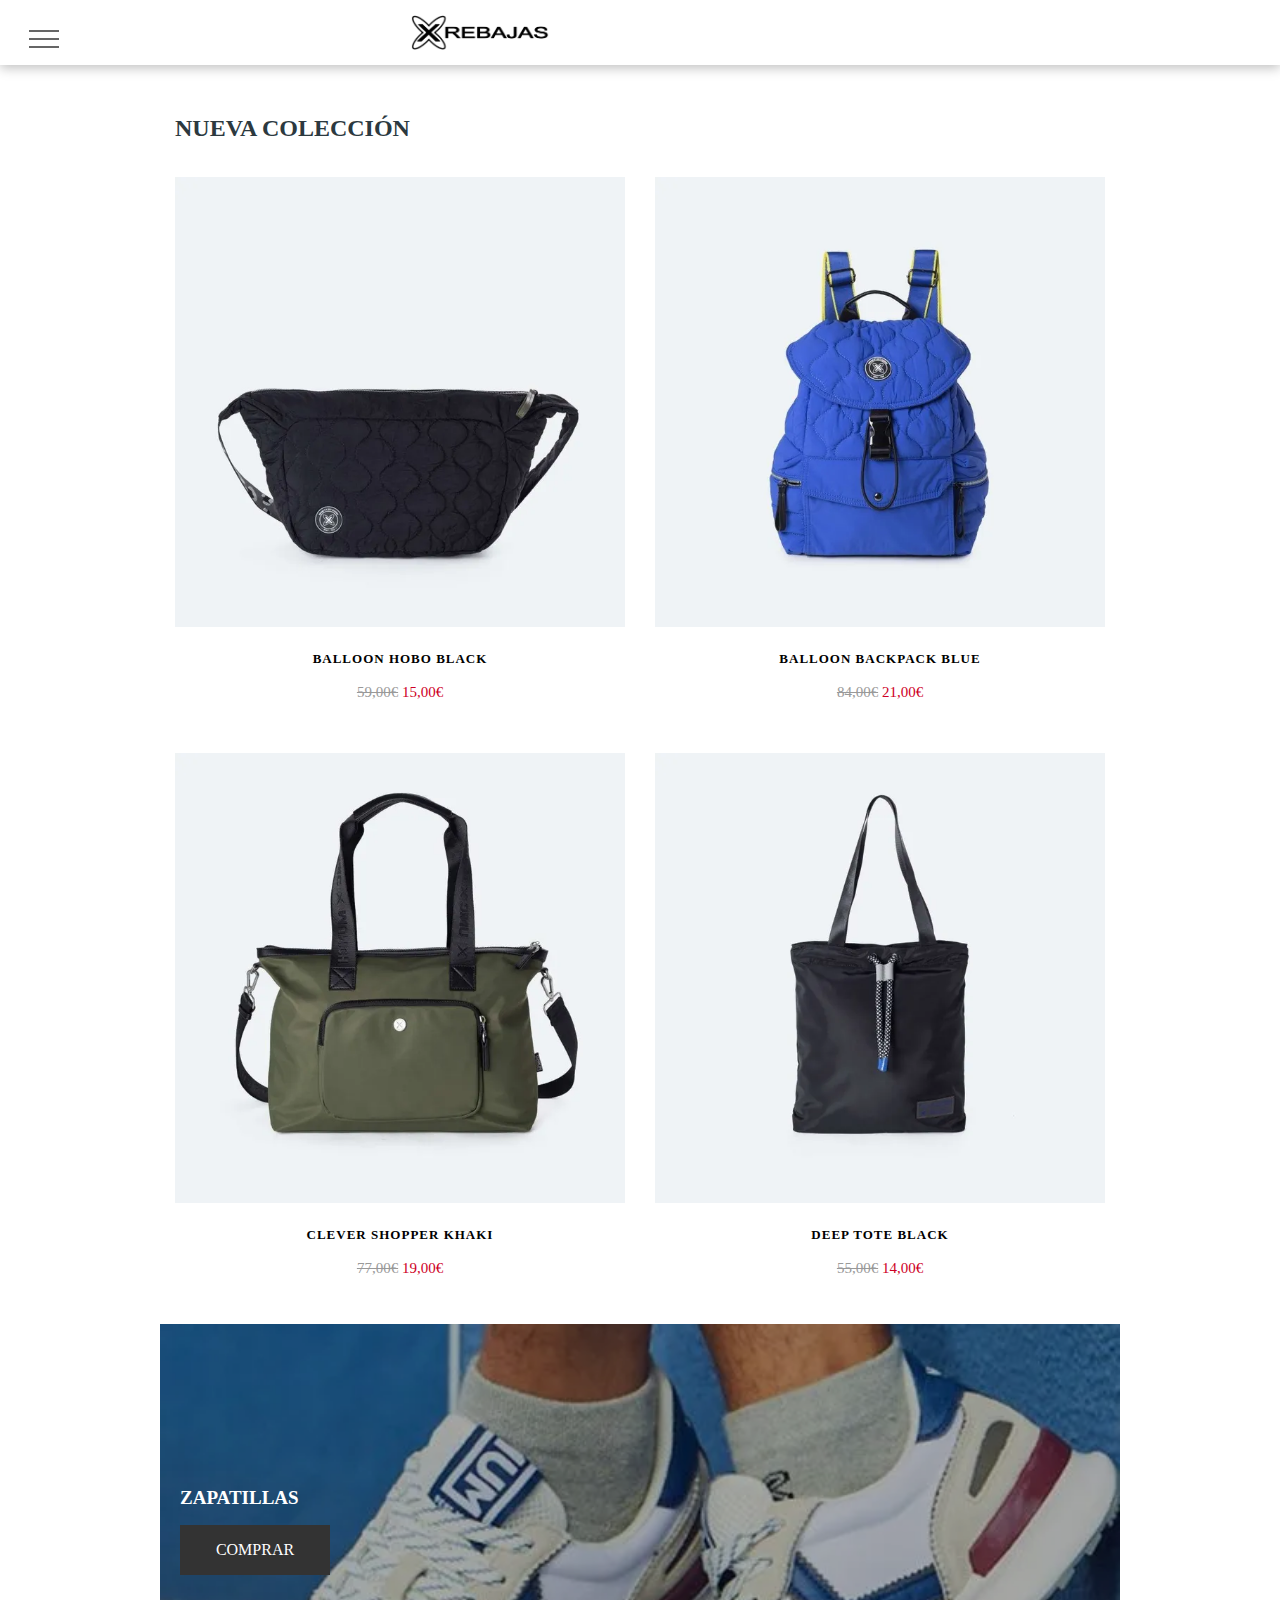
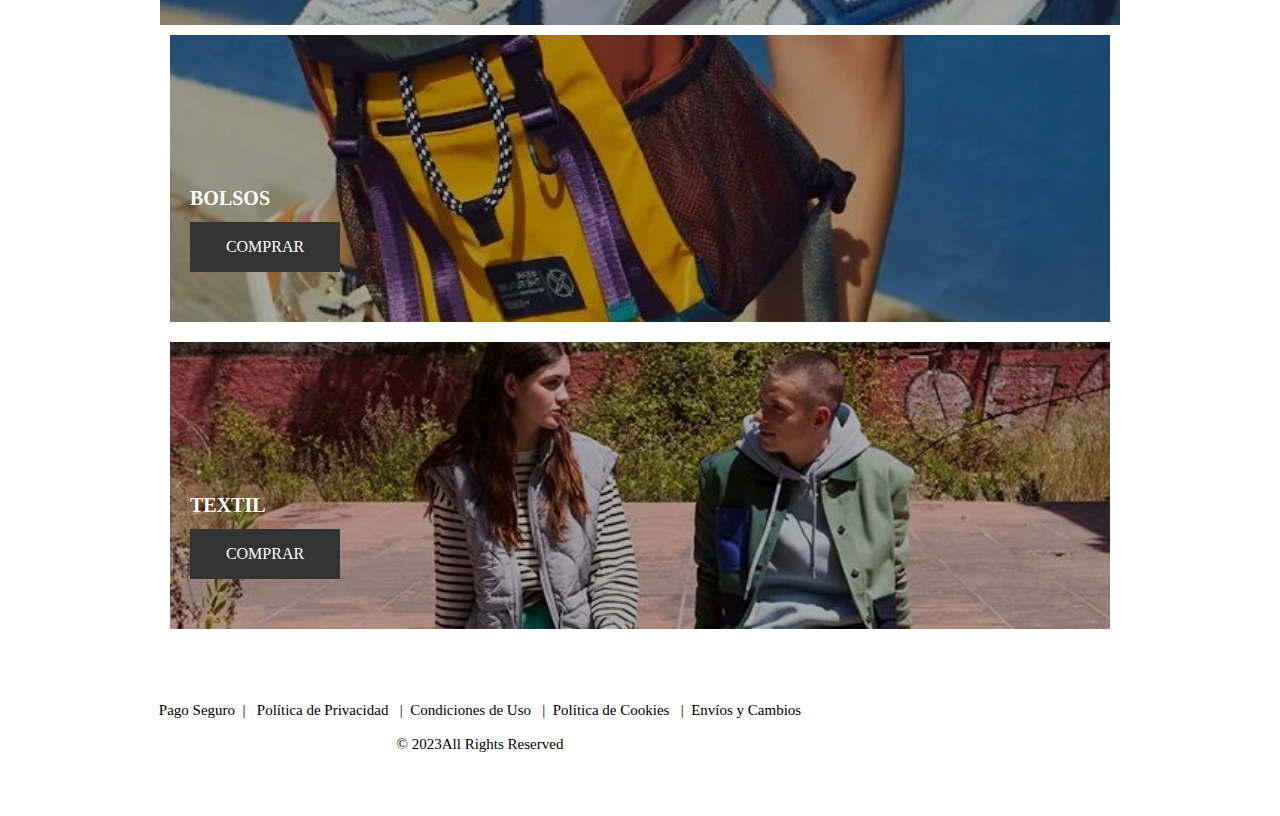
==== BOLSOS.html @ 71e7f64d "xxx" ====
<!DOCTYPE html>
<html xmlns="http://www.w3.org/1999/xhtml" lang="en" class="touch">

<head>
  <meta http-equiv="Content-Type" content="text/html; charset=UTF-8">



































  <style id="customRules"></style>
  <script async="" src="js/sp-2.0.0-dm-0.1.min.js"></script>
  <script type="text/javascript">
    window._currentDevice = 'mobile';
    window.Parameters = window.Parameters || {
      AjaxContainer: 'div.dmBody',
      WrappingContainer: 'div.dmOuter',
      AccountUUID: 'a2e469eb56f544bc8029619937edf7f2',
      SystemID: 'US_DIRECT_PRODUCTION',
      SiteAlias: '9c573d97',
      SiteType: atob('RFVEQU9ORQ=='),
      PublicationDate: 'Fri Oct 13 08:57:49 UTC 2023',
      ExternalUid: null,
      IsSiteMultilingual: false,
      InitialPostAlias: '',
      InitialDynamicItem: '',
      DynamicPageInfo: {
        isDynamicPage: false,
        base64JsonRowData: 'null',
      },
      InitialPageAlias: 'bolsos',
      InitialPageUuid: '70245775168e421283e72ac8e672f942',
      InitialPageId: '26588742',
      InitialEncodedPageAlias: 'Ym9sc29z',
      CurrentPageUrl: '',
      IsCurrentHomePage: false,
      AllowAjax: false,
      AfterAjaxCommand: null,
      HomeLinkText: 'Back To Home',
      UseGalleryModule: false,
      CurrentThemeName: 'Layout Theme',
      ThemeVersion: '38310',
      DefaultPageAlias: '',
      RemoveDID: true,
      WidgetStyleID: null,
      IsHeaderFixed: false,
      IsHeaderSkinny: false,
      IsBfs: true,
      StorePageAlias: 'null',
      StorePagesUrls: 'e30=',
      IsNewStore: 'false',
      StorePath: '',
      StoreId: 'null',
      StoreVersion: 0,
      StoreBaseUrl: '',
      StoreCleanUrl: true,
      StoreDisableScrolling: true,
      IsStoreSuspended: false,
      NotificationSubDomain: 'null',
      HasCustomDomain: false,
      showCookieNotification: false,
      cookiesNotificationMarkup: 'null',
      translatedPageUrl: '',
      isFastMigrationSite: false,
      sidebarPosition: 'LEFT',
      currentLanguage: 'en',
      currentLocale: 'en',
      NavItems: '{}',
      errors: {
        general: 'There was an error connecting to the page.<br/> Make sure you are not offline.',
        password: 'Incorrect name/password combination',
        tryAgain: 'Try again'
      },
      NavigationAreaParams: {
        ShowBackToHomeOnInnerPages: true,
        NavbarSize: 5,
        BlockContainerSelector: '.dmBody',
        NavbarSelector: '#dmNav:has(a)',
        SubNavbarSelector: '#subnav_main'
      },
      hasCustomCode: false,
      planID: '7',
      customTemplateId: 'null',
      siteTemplateId: 'null',
      productId: 'DM_DIRECT',
      disableTracking: false,
      pageType: 'FROM_SCRATCH',
      isRuntimeServer: true,
      isInEditor: false,
    };

    window.Parameters.LayoutID = {};
    window.Parameters.LayoutID[window._currentDevice] = 22;
    window.Parameters.LayoutVariationID = {};
    window.Parameters.LayoutVariationID[window._currentDevice] = 5;
  </script>























  <!-- Injecting site-wide to the head -->




  <!-- End Injecting site-wide to the head -->

  <!-- Inject secured cdn script -->


  <!-- ========= Meta Tags ========= -->
  <!-- PWA settings -->
  <script>
    function toHash(str) {
      var hash = 5381, i = str.length;
      while (i) {
        hash = hash * 33 ^ str.charCodeAt(--i)
      }
      return hash >>> 0
    }
  </script>
  <script>
    (function (global) {
      //const cacheKey = global.cacheKey;
      const isOffline = 'onLine' in navigator && navigator.onLine === false;
      const hasServiceWorkerSupport = 'serviceWorker' in navigator;
      if (isOffline) {
        console.log('offline mode');
      }
      if (!hasServiceWorkerSupport) {
        console.log('service worker is not supported');
      }
      if (hasServiceWorkerSupport && !isOffline) {
        window.addEventListener('load', function () {
          const serviceWorkerPath = '/runtime-service-worker.js?v=3';
          navigator.serviceWorker
            .register(serviceWorkerPath, { scope: './' })
            .then(
              function (registration) {
                // Registration was successful
                console.log(
                  'ServiceWorker registration successful with scope: ',
                  registration.scope
                );
              },
              function (err) {
                // registration failed :(
                console.log('ServiceWorker registration failed: ', err);
              }
            )
            .catch(function (err) {
              console.log(err);
            });
        });

        // helper function to refresh the page
        var refreshPage = (function () {
          var refreshing;
          return function () {
            if (refreshing) return;
            // prevent multiple refreshes
            var refreshkey = 'refreshed' + location.href;
            var prevRefresh = localStorage.getItem(refreshkey);
            if (prevRefresh) {
              localStorage.removeItem(refreshkey);
              if (Date.now() - prevRefresh < 30000) {
                return; // dont go into a refresh loop
              }
            }
            refreshing = true;
            localStorage.setItem(refreshkey, Date.now());
            console.log('refereshing page');
            window.location.reload();
          };
        })();

        function messageServiceWorker(data) {
          return new Promise(function (resolve, reject) {
            if (navigator.serviceWorker.controller) {
              var worker = navigator.serviceWorker.controller;
              var messageChannel = new MessageChannel();
              messageChannel.port1.onmessage = replyHandler;
              worker.postMessage(data, [messageChannel.port2]);
              function replyHandler(event) {
                resolve(event.data);
              }
            } else {
              resolve();
            }
          });
        }
      }
    })(window);
  </script>
  <!-- Add manifest -->
  <!-- End PWA settings -->


  <meta id="view" name="viewport"
    content="width=device-width, initial-scale=1, minimum-scale=1, maximum-scale=5, viewport-fit=cover">
  <meta name="apple-mobile-web-app-capable" content="yes">
  <title>BOLSOS
  </title>

  <!--Add favorites icons-->

  <link rel="apple-touch-icon" type="image/x-icon"
    href="https://irp.cdn-website.com/9c573d97/site_favicon_16_1697180045077.ico">

  <!-- End favorite icons -->

  <link rel="preconnect" href="https://lirp.cdn-website.com/" crossorigin="">



  <!-- render the required CSS and JS in the head section -->
  <script>
    window.SystemID = 'US_DIRECT_PRODUCTION';

    if (!window.dmAPI) {
      window.dmAPI = {
        registerExternalRuntimeComponent: function () {
        },
        getCurrentDeviceType: function () {
          return window._currentDevice;
        }
      };
    }

    if (!window.requestIdleCallback) {
      window.requestIdleCallback = function (fn) {
        setTimeout(fn, 0);
      }
    }
  </script>
  <!-- loadCSS function -->



  <script id="d-js-load-css">
    /**
     * There are a few <link> tags with CSS resource in them that are preloaded in the page
     * in each of those there is a "onload" handler which invokes the loadCSS callback
     * defined here.
     * We are monitoring 3 main CSS files - the runtime, the global and the page.
     * When each load we check to see if we can append them all in a batch. If threre
     * is no page css (which may happen on inner pages) then we do not wait for it
     */
    (function () {
      let cssLinks = {};
      function loadCssLink(link) {
        link.onload = null;
        link.rel = "stylesheet";
        link.type = "text/css";
      }

      function checkCss() {
        const pageCssLink = document.querySelector("[id*='CssLink']");

        if (cssLinks && cssLinks.runtime && cssLinks.global && (!pageCssLink || cssLinks.page)) {
          const storedRuntimeCssLink = cssLinks.runtime;
          const storedPageCssLink = cssLinks.page;
          const storedGlobalCssLink = cssLinks.global;

          storedGlobalCssLink.disabled = true;
          loadCssLink(storedGlobalCssLink);

          if (storedPageCssLink) {
            storedPageCssLink.disabled = true;
            loadCssLink(storedPageCssLink);
          }

          storedRuntimeCssLink.disabled = true;
          loadCssLink(storedRuntimeCssLink);

          requestAnimationFrame(() => {
            setTimeout(() => {
              storedRuntimeCssLink.disabled = false;
              storedGlobalCssLink.disabled = false;
              if (storedPageCssLink) {
                storedPageCssLink.disabled = false;
              }
              cssLinks = null;
            }, 0);
          });
        }
      }


      function loadCSS(link) {
        try {
          var urlParams = new URLSearchParams(window.location.search);
          var noCSS = !!urlParams.get("nocss");
          var cssTimeout = urlParams.get("cssTimeout") || 0;

          if (noCSS) {
            return;
          }
          if (link.href.includes("d-css-runtime")) {
            cssLinks.runtime = link;
            checkCss();
          } else if (link.id === "siteGlobalCss") {
            cssLinks.global = link;
            checkCss();
          }

          else if (link.id.includes("CssLink")) {
            cssLinks.page = link;
            checkCss();
          }

          else {
            requestIdleCallback(function () {
              window.setTimeout(function () {
                loadCssLink(link);
              }, parseInt(cssTimeout, 10));
            });
          }
        } catch (e) {
          throw e
        }
      }
      window.loadCSS = window.loadCSS || loadCSS;
    })();
  </script>

  <script data-role="deferred-init" type="text/javascript">
    /* usage: window.getDeferred(<deferred name>).resolve() or window.getDeferred(<deferred name>).promise.then(...)*/
    function Def() { this.promise = new Promise((function (a, b) { this.resolve = a, this.reject = b }).bind(this)) }
    const defs = {};
    window.getDeferred = function (a) { return null == defs[a] && (defs[a] = new Def), defs[a] }
    window.waitForDeferred = function (b, a, c) {
      let d = window?.getDeferred?.(b);
      d
        ? d.promise.then(a)
        : c && ["complete", "interactive"].includes(document.readyState)
          ? setTimeout(a, 1)
          : c
            ? document.addEventListener("DOMContentLoaded", a)
            : console.error(`Deferred  does not exist`);
    };
  </script>
  <style id="forceCssIncludes">
    /* This file is auto-generated from a `scss` file with the same name */

    .videobgwrapper {
      overflow: hidden;
      position: absolute;
      z-index: 0;
      width: 100%;
      height: 100%;
      top: 0;
      left: 0;
      pointer-events: none;
      border-radius: inherit
    }

    .videobgframe {
      position: absolute;
      width: 101%;
      height: 100%;
      top: 50%;
      left: 50%;
      transform: translateY(-50%) translateX(-50%);
      object-fit: fill
    }

    #dm video.videobgframe {
      margin: 0
    }

    @media (max-width:767px) {
      .dmRoot .dmPhotoGallery.newPhotoGallery:not(.photo-gallery-done) {
        min-height: 80vh
      }
    }

    @media (min-width:1025px) {
      .dmRoot .dmPhotoGallery.newPhotoGallery:not(.photo-gallery-done) {
        min-height: 45vh
      }
    }

    @media (min-width:768px) and (max-width:1024px) {
      .responsiveTablet .dmPhotoGallery.newPhotoGallery:not(.photo-gallery-done) {
        min-height: 45vh
      }
    }

    #dm [data-show-on-page-only] {
      display: none !important
    }
  </style>
  <style id="cssVariables" type="text/css">
    :root {
      --color_1: rgba(44, 57, 63, 1);
      --color_2: rgba(243, 122, 31, 1);
      --color_3: rgba(255, 255, 255, 1);
      --color_4: rgba(147, 147, 147, 1);
      --color_5: rgba(245, 245, 245, 1);
      --color_6: rgba(0, 0, 0, 0);
    }
  </style>





















  <!-- Google Fonts Include -->













  <!-- loadCSS function -->



  <script id="d-js-load-css">
    /**
     * There are a few <link> tags with CSS resource in them that are preloaded in the page
     * in each of those there is a "onload" handler which invokes the loadCSS callback
     * defined here.
     * We are monitoring 3 main CSS files - the runtime, the global and the page.
     * When each load we check to see if we can append them all in a batch. If threre
     * is no page css (which may happen on inner pages) then we do not wait for it
     */
    (function () {
      let cssLinks = {};
      function loadCssLink(link) {
        link.onload = null;
        link.rel = "stylesheet";
        link.type = "text/css";
      }

      function checkCss() {
        const pageCssLink = document.querySelector("[id*='CssLink']");

        if (cssLinks && cssLinks.runtime && cssLinks.global && (!pageCssLink || cssLinks.page)) {
          const storedRuntimeCssLink = cssLinks.runtime;
          const storedPageCssLink = cssLinks.page;
          const storedGlobalCssLink = cssLinks.global;

          storedGlobalCssLink.disabled = true;
          loadCssLink(storedGlobalCssLink);

          if (storedPageCssLink) {
            storedPageCssLink.disabled = true;
            loadCssLink(storedPageCssLink);
          }

          storedRuntimeCssLink.disabled = true;
          loadCssLink(storedRuntimeCssLink);

          requestAnimationFrame(() => {
            setTimeout(() => {
              storedRuntimeCssLink.disabled = false;
              storedGlobalCssLink.disabled = false;
              if (storedPageCssLink) {
                storedPageCssLink.disabled = false;
              }
              cssLinks = null;
            }, 0);
          });
        }
      }


      function loadCSS(link) {
        try {
          var urlParams = new URLSearchParams(window.location.search);
          var noCSS = !!urlParams.get("nocss");
          var cssTimeout = urlParams.get("cssTimeout") || 0;

          if (noCSS) {
            return;
          }
          if (link.href.includes("d-css-runtime")) {
            cssLinks.runtime = link;
            checkCss();
          } else if (link.id === "siteGlobalCss") {
            cssLinks.global = link;
            checkCss();
          }

          else if (link.id.includes("CssLink")) {
            cssLinks.page = link;
            checkCss();
          }

          else {
            requestIdleCallback(function () {
              window.setTimeout(function () {
                loadCssLink(link);
              }, parseInt(cssTimeout, 10));
            });
          }
        } catch (e) {
          throw e
        }
      }
      window.loadCSS = window.loadCSS || loadCSS;
    })();
  </script>

  <link type="text/css" rel="stylesheet" href="css/css2">





  <!-- RT CSS Include d-css-runtime-mobile-one-package-structured-global-->
  <link rel="stylesheet" type="text/css"
    href="css/d-css-runtime-mobile-one-package-structured-global.min.css">

  <!-- End of RT CSS Include -->


  <link type="text/css" rel="stylesheet" href="css/1cc1c4328850bb09426458e467191f42.css" id="widgetCSS">


  <!-- Support `img` size attributes -->
  <style>
    img[width][height] {
      height: auto;
    }
  </style>

  <!-- Support showing sticky element on page only -->
  <style>
    body[data-page-alias="bolsos"] #dm [data-show-on-page-only="bolsos"] {
      display: block !important;
    }
  </style>

  <!-- This is populated in Ajax navigation -->
  <style id="pageAdditionalWidgetsCss" type="text/css">
  </style>




  <!-- Site CSS -->
  <link type="text/css" rel="stylesheet" href="css/9c573d97_0.min.css" id="siteGlobalCss">



  <style id="customWidgetStyle" type="text/css">

  </style>
  <style id="innerPagesStyle" type="text/css">

  </style>


  <style id="additionalGlobalCss" type="text/css">
  </style>

  <style id="pagestyle" type="text/css">
    *#dm *.dmBody a.span.textonly {
      color: var(--color_3) !important;
    }

    *#dm *.dmBody div.dmform-error {
      font-style: normal !important;
    }

    *#dm *.dmBody div.dmforminput textarea {
      font-style: italic !important;
    }

    *#dm *.dmBody div.dmforminput *.fileUploadLink {
      font-style: italic !important;
    }

    *#dm *.dmBody div.checkboxwrapper span {
      font-style: italic !important;
    }

    *#dm *.dmBody div.radiowrapper span {
      font-style: italic !important;
    }

    *#dm *.dmBody nav.u_1144820115 {
      color: black !important;
    }

    *#dm *.dmBody div.u_1345724313 {
      background-color: rgba(255, 255, 255, 1) !important;
    }

    *#dm *.dmBody div.u_1672715471 {
      background-color: rgba(255, 255, 255, 1) !important;
    }

    *#dm *.dmBody *.u_1593944217 *.dmPhotoGalleryHolder *.galleryContainer *.photoGalleryThumbs a {
      background-size: cover !important;
    }

    *#dm *.dmBody div.u_1593944217 *.caption-inner {
      background-color: rgba(0, 0, 0, 0.49) !important;
    }

    *#dm *.dmBody div.u_1593944217 *.caption-container *.caption-text {
      font-weight: normal !important;
      color: rgba(255, 255, 255, 1) !important;
    }

    *#dm *.dmBody div.u_1593944217 *.caption-container *.caption-title {
      font-weight: bold !important;
      color: rgba(255, 255, 255, 1) !important;
    }

    *#dm *.dmBody *.u_1221007675 *.dmPhotoGalleryHolder *.galleryContainer *.photoGalleryThumbs a {
      background-size: cover !important;
    }

    *#dm *.dmBody div.u_1221007675 *.caption-inner {
      background-color: rgba(0, 0, 0, 0.49) !important;
    }

    *#dm *.dmBody div.u_1221007675 *.caption-container *.caption-text {
      font-weight: normal !important;
      color: rgba(255, 255, 255, 1) !important;
    }

    *#dm *.dmBody div.u_1221007675 *.caption-container *.caption-title {
      font-weight: bold !important;
      color: rgba(255, 255, 255, 1) !important;
    }

    *#dm *.dmBody *.u_1768586585 *.dmPhotoGalleryHolder *.galleryContainer *.photoGalleryThumbs a {
      background-size: cover !important;
    }

    *#dm *.dmBody div.u_1768586585 *.caption-inner {
      background-color: rgba(0, 0, 0, 0.49) !important;
    }

    *#dm *.dmBody div.u_1768586585 *.caption-container *.caption-text {
      font-weight: normal !important;
      color: rgba(255, 255, 255, 1) !important;
    }

    *#dm *.dmBody div.u_1768586585 *.caption-container *.caption-title {
      font-weight: bold !important;
      color: rgba(255, 255, 255, 1) !important;
    }

    *#dm *.dmBody *.u_1768586585 *.caption-container *.caption-title {
      text-align: CENTER !important;
    }

    *#dm *.dmBody *.u_1768586585 *.caption-container *.caption-text {
      text-align: CENTER !important;
    }

    *#dm *.dmBody *.u_1784477713 *.dmPhotoGalleryHolder *.galleryContainer *.photoGalleryThumbs a {
      background-size: cover !important;
    }

    *#dm *.dmBody div.u_1784477713 *.caption-inner {
      background-color: rgba(0, 0, 0, 0.49) !important;
    }

    *#dm *.dmBody div.u_1784477713 *.caption-container *.caption-text {
      font-weight: normal !important;
      color: rgba(255, 255, 255, 1) !important;
    }

    *#dm *.dmBody div.u_1784477713 *.caption-container *.caption-title {
      font-weight: bold !important;
      color: rgba(255, 255, 255, 1) !important;
    }

    *#dm *.dmBody *.u_1784477713 *.caption-container *.caption-title {
      text-align: CENTER !important;
    }

    *#dm *.dmBody *.u_1784477713 *.caption-container *.caption-text {
      text-align: CENTER !important;
    }

    *#dm *.dmBody div.u_1377320991 {
      background-color: rgba(255, 255, 255, 1) !important;
    }

    *#dm *.dmBody *.u_1978373859:before {
      opacity: 0.5 !important;
      background-color: rgb(255, 255, 255) !important;
    }

    *#dm *.dmBody *.u_1978373859.before {
      opacity: 0.5 !important;
      background-color: rgb(255, 255, 255) !important;
    }

    *#dm *.dmBody *.u_1148529656:before {
      opacity: 0.5 !important;
      background-color: rgb(255, 255, 255) !important;
    }

    *#dm *.dmBody *.u_1148529656.before {
      opacity: 0.5 !important;
      background-color: rgb(255, 255, 255) !important;
    }

    *#dm *.dmBody a.u_1179844114 .iconBg {
      display: none !important;
    }

    *#dm *.dmBody a.u_1569735395 .iconBg {
      display: none !important;
    }

    *#dm *.dmBody div.u_1978373859:before {
      background-color: rgba(0, 0, 0, 1) !important;
      opacity: 0.3 !important;
    }

    *#dm *.dmBody div.u_1978373859.before {
      background-color: rgba(0, 0, 0, 1) !important;
      opacity: 0.3 !important;
    }

    *#dm *.dmBody div.u_1978373859>.bgExtraLayerOverlay {
      background-color: rgba(0, 0, 0, 1) !important;
      opacity: 0.3 !important;
    }

    *#dm *.dmBody div.u_1148529656:before {
      background-color: rgba(0, 0, 0, 1) !important;
      opacity: 0.3 !important;
    }

    *#dm *.dmBody div.u_1148529656.before {
      background-color: rgba(0, 0, 0, 1) !important;
      opacity: 0.3 !important;
    }

    *#dm *.dmBody div.u_1148529656>.bgExtraLayerOverlay {
      background-color: rgba(0, 0, 0, 1) !important;
      opacity: 0.3 !important;
    }

    *#dm *.dmBody a.u_1569735395 {
      border-radius: 0 !important;
      -moz-border-radius: 0 !important;
      -webkit-border-radius: 0 !important;
      border-style: solid !important;
      border-width: 0 !important;
      background-color: rgba(51, 51, 51, 1) !important;
    }

    *#dm *.dmBody a.u_1179844114 {
      border-radius: 0 !important;
      -moz-border-radius: 0 !important;
      -webkit-border-radius: 0 !important;
      border-style: solid !important;
      border-width: 0 !important;
      background-color: rgba(51, 51, 51, 1) !important;
    }

    *#dm *.dmBody a.u_1179844114 span.text {
      color: rgba(255, 255, 255, 1) !important;
    }

    *#dm *.dmBody a.u_1179844114:hover span.text {
      color: var(--color_3) !important;
    }

    *#dm *.dmBody a.u_1179844114.hover span.text {
      color: var(--color_3) !important;
    }

    *#dm *.dmBody a.u_1569735395 span.text {
      color: var(--color_3) !important;
    }

    *#dm *.dmBody a.u_1569735395:hover span.text {
      color: var(--color_3) !important;
    }

    *#dm *.dmBody a.u_1569735395.hover span.text {
      color: var(--color_3) !important;
    }

    *#dm *.dmBody *.u_1701915120:before {
      opacity: 0.5 !important;
      background-color: rgb(255, 255, 255) !important;
    }

    *#dm *.dmBody *.u_1701915120.before {
      opacity: 0.5 !important;
      background-color: rgb(255, 255, 255) !important;
    }

    *#dm *.dmBody a.u_1416657831 .iconBg {
      display: none !important;
    }

    *#dm *.dmBody div.u_1701915120:before {
      background-color: rgba(0, 0, 0, 1) !important;
      opacity: 0.3 !important;
    }

    *#dm *.dmBody div.u_1701915120.before {
      background-color: rgba(0, 0, 0, 1) !important;
      opacity: 0.3 !important;
    }

    *#dm *.dmBody div.u_1701915120>.bgExtraLayerOverlay {
      background-color: rgba(0, 0, 0, 1) !important;
      opacity: 0.3 !important;
    }

    *#dm *.dmBody a.u_1416657831 {
      border-radius: 0 !important;
      -moz-border-radius: 0 !important;
      -webkit-border-radius: 0 !important;
      border-style: solid !important;
      border-width: 0 !important;
      background-color: rgba(51, 51, 51, 1) !important;
    }

    *#dm *.dmBody a.u_1416657831 span.text {
      color: var(--color_3) !important;
    }

    *#dm *.dmBody a.u_1416657831:hover span.text {
      color: var(--color_3) !important;
    }

    *#dm *.dmBody a.u_1416657831.hover span.text {
      color: var(--color_3) !important;
    }

    *#dm *.dmBody div.u_1701915120 {
      box-shadow: none !important;
      -moz-box-shadow: none !important;
      -webkit-box-shadow: none !important;
      background-color: rgba(0, 0, 0, 0) !important;
      background-repeat: no-repeat !important;
      background-image: url(images/2-640w.jpg) !important;
      background-size: cover !important;
    }

    *#dm *.dmBody div.u_1978373859 {
      box-shadow: none !important;
      -moz-box-shadow: none !important;
      -webkit-box-shadow: none !important;
      background-color: rgba(0, 0, 0, 0) !important;
      background-repeat: no-repeat !important;
      background-image: url(images/1-640w.jpg) !important;
      background-size: cover !important;
    }

    *#dm *.dmBody div.u_1148529656 {
      box-shadow: none !important;
      -moz-box-shadow: none !important;
      -webkit-box-shadow: none !important;
      background-color: rgba(0, 0, 0, 0) !important;
      background-repeat: no-repeat !important;
      background-image: url(images/3-640w.jpg) !important;
      background-size: cover !important;
    }
  </style>

  <style id="pagestyleDevice" type="text/css">
    *#dm *.d-page-1716942098 DIV.dmInner {
      background-repeat: no-repeat !important;
      background-size: cover !important
    }

    *#dm *.d-page-1716942098 DIV#dmSlideRightNavRight {
      background-repeat: no-repeat !important;
      background-image: none !important;
      background-size: cover !important
    }

    *#dm *.dmBody div.u_1345724313 {
      padding-top: 40px !important
    }

    *#dm *.dmBody div.u_1975997488 {
      padding-top: 15px !important;
      padding-bottom: 15px !important
    }

    *#dm *.dmBody *.u_1593944217 *.dmPhotoGalleryHolder *.galleryContainer *.photoGalleryThumbs a {
      height: 269px !important
    }

    *#dm *.dmBody div.u_1391822882 {
      margin-top: 20px !important;
      margin-bottom: 0 !important;
      float: none !important;
      top: 0 !important;
      left: 0 !important;
      width: 100% !important;
      position: relative !important;
      height: auto !important;
      padding-top: 2px !important;
      padding-left: 0 !important;
      padding-bottom: 2px !important;
      margin-right: auto !important;
      margin-left: auto !important;
      max-width: calc(100% - 0px) !important;
      padding-right: 0 !important;
      min-width: 25px !important
    }

    *#dm *.dmBody div.u_1593944217 *.caption-container *.caption-text {
      font-size: 18px !important
    }

    *#dm *.dmBody div.u_1411803609 {
      padding-top: 15px !important;
      padding-bottom: 15px !important
    }

    *#dm *.dmBody *.u_1221007675 *.dmPhotoGalleryHolder *.galleryContainer *.photoGalleryThumbs a {
      height: 269px !important
    }

    *#dm *.dmBody div.u_1802134147 {
      margin-top: 20px !important;
      margin-bottom: 0 !important;
      float: none !important;
      top: 0 !important;
      left: 0 !important;
      width: 100% !important;
      position: relative !important;
      height: auto !important;
      padding-top: 2px !important;
      padding-left: 0 !important;
      padding-bottom: 2px !important;
      margin-right: auto !important;
      margin-left: auto !important;
      max-width: calc(100% - 0px) !important;
      padding-right: 0 !important;
      min-width: 25px !important
    }

    *#dm *.dmBody div.u_1221007675 *.caption-container *.caption-text {
      font-size: 18px !important
    }

    *#dm *.dmBody *.u_1768586585 *.dmPhotoGalleryHolder *.galleryContainer *.photoGalleryThumbs a {
      height: 269px !important
    }

    *#dm *.dmBody div.u_1309063852 {
      margin-top: 20px !important;
      margin-bottom: 0 !important;
      float: none !important;
      top: 0 !important;
      left: 0 !important;
      width: 100% !important;
      position: relative !important;
      height: auto !important;
      padding-top: 2px !important;
      padding-left: 0 !important;
      padding-bottom: 2px !important;
      margin-right: auto !important;
      margin-left: auto !important;
      max-width: calc(100% - 0px) !important;
      padding-right: 0 !important;
      min-width: 25px !important
    }

    *#dm *.dmBody div.u_1768586585 *.caption-container *.caption-text {
      font-size: 18px !important
    }

    *#dm *.dmBody *.u_1784477713 *.dmPhotoGalleryHolder *.galleryContainer *.photoGalleryThumbs a {
      height: 269px !important
    }

    *#dm *.dmBody div.u_1181218230 {
      margin-top: 20px !important;
      margin-bottom: 0 !important;
      float: none !important;
      top: 0 !important;
      left: 0 !important;
      width: 100% !important;
      position: relative !important;
      height: auto !important;
      padding-top: 2px !important;
      padding-left: 0 !important;
      padding-bottom: 2px !important;
      margin-right: auto !important;
      margin-left: auto !important;
      max-width: calc(100% - 0px) !important;
      padding-right: 0 !important;
      min-width: 25px !important
    }

    *#dm *.dmBody div.u_1784477713 *.caption-container *.caption-text {
      font-size: 18px !important
    }

    *#dm *.dmBody div.u_1944461004 {
      padding-top: 0 !important;
      padding-bottom: 15px !important
    }

    *#dm *.dmBody div.u_1672715471 {
      padding-top: 0 !important;
      padding-bottom: 20px !important
    }

    *#dm *.dmBody div.u_1377320991 {
      padding-right: 0 !important;
      padding-left: 0 !important;
      padding-top: 0 !important;
      padding-bottom: 0 !important
    }

    *#dm *.dmBody h3.u_1325225567 {
      float: none !important;
      top: 0 !important;
      left: 0 !important;
      width: 100% !important;
      position: relative !important;
      height: auto !important;
      padding-top: 2px !important;
      padding-left: 0 !important;
      padding-bottom: 2px !important;
      margin-right: 110px !important;
      margin-left: 0 !important;
      max-width: calc(100% - 0px) !important;
      margin-top: 0 !important;
      margin-bottom: 8px !important;
      padding-right: 0 !important;
      min-width: 25px !important;
      text-align: left !important;
      display: block !important
    }

    *#dm *.dmBody h3.u_1152842025 {
      float: none !important;
      top: 0 !important;
      left: 0 !important;
      width: 100% !important;
      position: relative !important;
      height: auto !important;
      padding-top: 2px !important;
      padding-left: 0 !important;
      padding-bottom: 2px !important;
      margin-right: 110px !important;
      margin-left: 0 !important;
      max-width: calc(100% - 0px) !important;
      margin-top: 0 !important;
      margin-bottom: 8px !important;
      padding-right: 0 !important;
      min-width: 25px !important;
      text-align: left !important;
      display: block !important
    }

    *#dm *.dmBody div.u_1990298738 {
      padding-top: 0 !important;
      padding-bottom: 15px !important;
      margin-left: 0 !important;
      padding-left: 15px !important;
      margin-top: 0 !important;
      margin-bottom: 0 !important;
      margin-right: 0 !important;
      padding-right: 15px !important
    }

    *#dm *.dmBody a.u_1179844114 {
      width: 150px !important;
      height: 50px !important;
      display: block !important;
      float: none !important;
      top: 0 !important;
      left: 0 !important;
      position: relative !important;
      padding-top: 0 !important;
      padding-left: 0 !important;
      padding-bottom: 0 !important;
      margin-right: auto !important;
      margin-left: 0 !important;
      max-width: 100% !important;
      margin-top: 10px !important;
      margin-bottom: 10px !important;
      padding-right: 0 !important;
      min-width: 0 !important;
      text-align: center !important
    }

    *#dm *.dmBody div.u_1978373859 {
      padding-top: 150px !important;
      padding-bottom: 40px !important;
      padding-right: 20px !important;
      padding-left: 20px !important;
      background-position: 50% 50% !important;
      margin-left: 10px !important;
      margin-top: 10px !important;
      margin-bottom: 10px !important;
      margin-right: 10px !important
    }

    *#dm *.dmBody div.u_1148529656 {
      padding-top: 150px !important;
      padding-bottom: 40px !important;
      padding-right: 20px !important;
      padding-left: 20px !important;
      background-position: 50% 50% !important;
      margin-left: 10px !important;
      margin-top: 10px !important;
      margin-bottom: 10px !important;
      margin-right: 10px !important
    }

    *#dm *.dmBody a.u_1569735395 {
      width: 150px !important;
      height: 50px !important;
      display: block !important;
      float: none !important;
      top: 0 !important;
      left: 0 !important;
      position: relative !important;
      padding-top: 0 !important;
      padding-left: 0 !important;
      padding-bottom: 0 !important;
      margin-right: auto !important;
      margin-left: 0 !important;
      max-width: 100% !important;
      margin-top: 10px !important;
      margin-bottom: 10px !important;
      padding-right: 0 !important;
      min-width: 0 !important;
      text-align: center !important
    }

    *#dm *.dmBody div.u_1701915120 {
      padding-top: 150px !important;
      padding-bottom: 40px !important;
      padding-right: 20px !important;
      padding-left: 20px !important;
      background-position: 50% 50% !important
    }

    *#dm *.dmBody a.u_1416657831 {
      width: 150px !important;
      height: 50px !important;
      display: block !important;
      float: none !important;
      top: 0 !important;
      left: 0 !important;
      position: relative !important;
      padding-top: 0 !important;
      padding-left: 0 !important;
      padding-bottom: 0 !important;
      margin-right: auto !important;
      margin-left: 0 !important;
      max-width: 100% !important;
      margin-top: 10px !important;
      margin-bottom: 10px !important;
      padding-right: 0 !important;
      min-width: 0 !important;
      text-align: center !important
    }
  </style>

  <!-- Flex Sections CSS -->





  <style id="globalFontSizeStyle" type="text/css">
    .font-size-22,
    .size-22,
    .size-22>font {
      font-size: 22px !important;
    }

    .font-size-22,
    .size-22,
    .size-22>font {
      font-size: 22px !important;
    }

    .font-size-16,
    .size-16,
    .size-16>font {
      font-size: 16px !important;
    }

    .font-size-16,
    .size-16,
    .size-16>font {
      font-size: 16px !important;
    }

    .font-size-16,
    .size-16,
    .size-16>font {
      font-size: 16px !important;
    }

    .font-size-16,
    .size-16,
    .size-16>font {
      font-size: 16px !important;
    }

    .font-size-16,
    .size-16,
    .size-16>font {
      font-size: 16px !important;
    }

    .font-size-16,
    .size-16,
    .size-16>font {
      font-size: 16px !important;
    }

    .font-size-16,
    .size-16,
    .size-16>font {
      font-size: 16px !important;
    }

    .font-size-16,
    .size-16,
    .size-16>font {
      font-size: 16px !important;
    }

    .font-size-24,
    .size-24,
    .size-24>font {
      font-size: 24px !important;
    }

    .font-size-24,
    .size-24,
    .size-24>font {
      font-size: 24px !important;
    }

    .dmMobileBody .m-font-size-16,
    .dmMobileBody .m-size-16,
    .dmMobileBody .m-size-16>font {
      font-size: 16px !important;
    }

    .dmMobileBody .m-font-size-16,
    .dmMobileBody .m-size-16,
    .dmMobileBody .m-size-16>font {
      font-size: 16px !important;
    }

    .dmMobileBody .m-font-size-13,
    .dmMobileBody .m-size-13,
    .dmMobileBody .m-size-13>font {
      font-size: 13px !important;
    }

    .dmMobileBody .m-font-size-13,
    .dmMobileBody .m-size-13,
    .dmMobileBody .m-size-13>font {
      font-size: 13px !important;
    }

    .dmMobileBody .m-font-size-13,
    .dmMobileBody .m-size-13,
    .dmMobileBody .m-size-13>font {
      font-size: 13px !important;
    }

    .dmMobileBody .m-font-size-13,
    .dmMobileBody .m-size-13,
    .dmMobileBody .m-size-13>font {
      font-size: 13px !important;
    }

    .dmMobileBody .m-font-size-13,
    .dmMobileBody .m-size-13,
    .dmMobileBody .m-size-13>font {
      font-size: 13px !important;
    }

    .dmMobileBody .m-font-size-13,
    .dmMobileBody .m-size-13,
    .dmMobileBody .m-size-13>font {
      font-size: 13px !important;
    }

    .dmMobileBody .m-font-size-13,
    .dmMobileBody .m-size-13,
    .dmMobileBody .m-size-13>font {
      font-size: 13px !important;
    }

    .dmMobileBody .m-font-size-13,
    .dmMobileBody .m-size-13,
    .dmMobileBody .m-size-13>font {
      font-size: 13px !important;
    }

    .dmMobileBody .m-font-size-19,
    .dmMobileBody .m-size-19,
    .dmMobileBody .m-size-19>font {
      font-size: 19px !important;
    }

    .dmMobileBody .m-font-size-19,
    .dmMobileBody .m-size-19,
    .dmMobileBody .m-size-19>font {
      font-size: 19px !important;
    }
  </style>
  <style id="pageFontSizeStyle" type="text/css">
  </style>




  <style id="hideAnimFix">
    .dmDesktopBody:not(.editGrid) [data-anim-desktop]:not([data-anim-desktop='none']),
    .dmDesktopBody:not(.editGrid) [data-anim-extended] {
      visibility: hidden;
    }

    .dmDesktopBody:not(.editGrid) .dmNewParagraph[data-anim-desktop]:not([data-anim-desktop='none']),
    .dmDesktopBody:not(.editGrid) .dmNewParagraph[data-anim-extended] {
      visibility: hidden !important;
    }
  </style>






  <!-- End render the required css and JS in the head section -->

  <meta property="og:type" content="website">

  <meta name="twitter:card" content="summary">




  <!-- SYS- VVNfRElSRUNUX1BST0RVQ1RJT04= -->
  <script charset="utf-8" src="js/18.8d9b98557bf3839e9c87.js"></script>
  <script charset="utf-8" src="js/23.3f8119279af00b87e45f.js"></script>
  <script charset="utf-8" src="js/1.38a874f31d2d8986b8b0.js"></script>
  <script charset="utf-8" src="js/7.9a94a74e30026a70bc4d.js"></script>
  <script charset="utf-8" src="js/runtime-module-anchors.8069350c1321599c430f.js"></script>
  <script charset="utf-8" src="js/3.837e97ee3698267e2a54.js"></script>
  <script charset="utf-8" src="js/5.cffc887e1c5cf9e5193c.js"></script>
  <script charset="utf-8" src="js/8.20c25f8b84fd357fa245.js"></script>
  <script charset="utf-8" src="js/2.23c738920ece6b544057.js"></script>
  <script charset="utf-8" src="js/27.4a0ea2a179ee16f47152.js"></script>
  <script charset="utf-8" src="js/26.a4650d12a37427902a2f.js"></script>
  <script charset="utf-8" src="js/14.d47e214f32b280336cbc.js"></script>
  <script charset="utf-8" src="js/15.8ee2bfdfb6504fdd1625.js"></script>
  <style type="text/css">
    /*! PhotoSwipe Default UI CSS by Dmitry Semenov | photoswipe.com | MIT license */
    /*

	Contents:

	1. Buttons
	2. Share modal and links
	3. Index indicator ("1 of X" counter)
	4. Caption
	5. Loading indicator
	6. Additional styles (root element, top bar, idle state, hidden state, etc.)

*/
    /*
	
	1. Buttons

 */
    /* <button> css reset */
    .pswp__button {
      width: 44px;
      height: 44px;
      position: relative;
      background: none;
      cursor: pointer;
      overflow: visible;
      -webkit-appearance: none;
      display: block;
      border: 0;
      padding: 0;
      margin: 0;
      float: right;
      opacity: 0.75;
      transition: opacity 0.2s;
      box-shadow: none;
    }

    .pswp__button:focus,
    .pswp__button:hover {
      opacity: 1;
    }

    .pswp__button:active {
      outline: none;
      opacity: 0.9;
    }

    .pswp__button::-moz-focus-inner {
      padding: 0;
      border: 0;
    }

    /* pswp__ui--over-close class it added when mouse is over element that should close gallery */
    .pswp__ui--over-close .pswp__button--close {
      opacity: 1;
    }

    .pswp__button,
    .pswp__button--arrow--left:before,
    .pswp__button--arrow--right:before {
      background: url([data-uri]) 0 0 no-repeat;
      background-size: 264px 88px;
      width: 44px;
      height: 44px;
    }

    @media (-webkit-min-device-pixel-ratio: 1.1),
    (-webkit-min-device-pixel-ratio: 1.09375),
    (min-resolution: 105dpi),
    (min-resolution: 1.1dppx) {

      /* Serve SVG sprite if browser supports SVG and resolution is more than 105dpi */
      .pswp--svg .pswp__button,
      .pswp--svg .pswp__button--arrow--left:before,
      .pswp--svg .pswp__button--arrow--right:before {
        background-image: url(https://static.cdn-website.com/mnlt/production/3831/editor/apps/modules/runtime/b257fa9c5ac8c515ac4d77a667ce2943.svg);
      }

      .pswp--svg .pswp__button--arrow--left,
      .pswp--svg .pswp__button--arrow--right {
        background: none;
      }
    }

    .pswp__button--close {
      background-position: 0 -44px;
    }

    .pswp__button--share {
      background-position: -44px -44px;
    }

    .pswp__button--fs {
      display: none;
    }

    .pswp--supports-fs .pswp__button--fs {
      display: block;
    }

    .pswp--fs .pswp__button--fs {
      background-position: -44px 0;
    }

    .pswp__button--zoom {
      display: none;
      background-position: -88px 0;
    }

    .pswp--zoom-allowed .pswp__button--zoom {
      display: block;
    }

    .pswp--zoomed-in .pswp__button--zoom {
      background-position: -132px 0;
    }

    /* no arrows on touch screens */
    .pswp--touch .pswp__button--arrow--left,
    .pswp--touch .pswp__button--arrow--right {
      visibility: hidden;
    }

    /*
	Arrow buttons hit area
	(icon is added to :before pseudo-element)
*/
    .pswp__button--arrow--left,
    .pswp__button--arrow--right {
      background: none;
      top: 50%;
      margin-top: -50px;
      width: 70px;
      height: 100px;
      position: absolute;
    }

    .pswp__button--arrow--left {
      left: 0;
    }

    .pswp__button--arrow--right {
      right: 0;
    }

    .pswp__button--arrow--left:before,
    .pswp__button--arrow--right:before {
      content: '';
      top: 35px;
      background-color: rgba(0, 0, 0, 0.3);
      height: 30px;
      width: 32px;
      position: absolute;
    }

    .pswp__button--arrow--left:before {
      left: 6px;
      background-position: -138px -44px;
    }

    .pswp__button--arrow--right:before {
      right: 6px;
      background-position: -94px -44px;
    }

    /*

	2. Share modal/popup and links

 */
    .pswp__counter,
    .pswp__share-modal {
      -webkit-user-select: none;
      -ms-user-select: none;
      user-select: none;
    }

    .pswp__share-modal {
      display: block;
      background: rgba(0, 0, 0, 0.5);
      width: 100%;
      height: 100%;
      top: 0;
      left: 0;
      padding: 10px;
      position: absolute;
      z-index: 1600;
      opacity: 0;
      transition: opacity 0.25s ease-out;
      -webkit-backface-visibility: hidden;
      will-change: opacity;
    }

    .pswp__share-modal--hidden {
      display: none;
    }

    .pswp__share-tooltip {
      z-index: 1620;
      position: absolute;
      background: #FFF;
      top: 56px;
      border-radius: 2px;
      display: block;
      width: auto;
      right: 44px;
      box-shadow: 0 2px 5px rgba(0, 0, 0, 0.25);
      -ms-transform: translateY(6px);
      transform: translateY(6px);
      transition: transform 0.25s;
      -webkit-backface-visibility: hidden;
      will-change: transform;
    }

    .pswp__share-tooltip a {
      display: block;
      padding: 8px 12px;
      color: #000;
      text-decoration: none;
      font-size: 14px;
      line-height: 18px;
    }

    .pswp__share-tooltip a:hover {
      text-decoration: none;
      color: #000;
    }

    .pswp__share-tooltip a:first-child {
      /* round corners on the first/last list item */
      border-radius: 2px 2px 0 0;
    }

    .pswp__share-tooltip a:last-child {
      border-radius: 0 0 2px 2px;
    }

    .pswp__share-modal--fade-in {
      opacity: 1;
    }

    .pswp__share-modal--fade-in .pswp__share-tooltip {
      -ms-transform: translateY(0);
      transform: translateY(0);
    }

    /* increase size of share links on touch devices */
    .pswp--touch .pswp__share-tooltip a {
      padding: 16px 12px;
    }

    a.pswp__share--facebook:before {
      content: '';
      display: block;
      width: 0;
      height: 0;
      position: absolute;
      top: -12px;
      right: 15px;
      border: 6px solid rgba(0, 0, 0, 0);
      border-bottom-color: #FFF;
      -webkit-pointer-events: none;
      -moz-pointer-events: none;
      pointer-events: none;
    }

    a.pswp__share--facebook:hover {
      background: #3E5C9A;
      color: #FFF;
    }

    a.pswp__share--facebook:hover:before {
      border-bottom-color: #3E5C9A;
    }

    a.pswp__share--twitter:hover {
      background: #55ACEE;
      color: #FFF;
    }

    a.pswp__share--pinterest:hover {
      background: #CCC;
      color: #CE272D;
    }

    a.pswp__share--download:hover {
      background: #DDD;
    }

    /*

	3. Index indicator ("1 of X" counter)

 */
    .pswp__counter {
      position: absolute;
      left: 0;
      top: 0;
      height: 44px;
      font-size: 13px;
      line-height: 44px;
      color: #FFF;
      opacity: 0.75;
      padding: 0 10px;
    }

    /*
	
	4. Caption

 */
    .pswp__caption {
      position: absolute;
      left: 0;
      bottom: 0;
      width: 100%;
      min-height: 44px;
    }

    .pswp__caption small {
      font-size: 11px;
      color: #BBB;
    }

    .pswp__caption__center {
      text-align: left;
      max-width: 420px;
      margin: 0 auto;
      font-size: 13px;
      padding: 10px;
      line-height: 20px;
      color: #CCC;
    }

    .pswp__caption--empty {
      display: none;
    }

    /* Fake caption element, used to calculate height of next/prev image */
    .pswp__caption--fake {
      visibility: hidden;
    }

    /*

	5. Loading indicator (preloader)

	You can play with it here - http://codepen.io/dimsemenov/pen/yyBWoR

 */
    .pswp__preloader {
      width: 44px;
      height: 44px;
      position: absolute;
      top: 0;
      left: 50%;
      margin-left: -22px;
      opacity: 0;
      transition: opacity 0.25s ease-out;
      will-change: opacity;
    }

    .pswp__preloader__icn {
      width: 20px;
      height: 20px;
      margin: 12px;
    }

    .pswp__preloader--active {
      opacity: 1;
    }

    .pswp__preloader--active .pswp__preloader__icn {
      /* We use .gif in browsers that don't support CSS animation */
      background: url(https://static.cdn-website.com/mnlt/production/3831/editor/apps/modules/runtime/e34aafbb485a96eaf2a789b2bf3af6fe.gif) 0 0 no-repeat;
    }

    .pswp--css_animation .pswp__preloader--active {
      opacity: 1;
    }

    .pswp--css_animation .pswp__preloader--active .pswp__preloader__icn {
      animation: clockwise 500ms linear infinite;
    }

    .pswp--css_animation .pswp__preloader--active .pswp__preloader__donut {
      animation: donut-rotate 1000ms cubic-bezier(0.4, 0, 0.22, 1) infinite;
    }

    .pswp--css_animation .pswp__preloader__icn {
      background: none;
      opacity: 0.75;
      width: 14px;
      height: 14px;
      position: absolute;
      left: 15px;
      top: 15px;
      margin: 0;
    }

    .pswp--css_animation .pswp__preloader__cut {
      /* 
			The idea of animating inner circle is based on Polymer ("material") loading indicator 
			 by Keanu Lee https://blog.keanulee.com/2014/10/20/the-tale-of-three-spinners.html
		*/
      position: relative;
      width: 7px;
      height: 14px;
      overflow: hidden;
    }

    .pswp--css_animation .pswp__preloader__donut {
      box-sizing: border-box;
      width: 14px;
      height: 14px;
      border: 2px solid #FFF;
      border-radius: 50%;
      border-left-color: transparent;
      border-bottom-color: transparent;
      position: absolute;
      top: 0;
      left: 0;
      background: none;
      margin: 0;
    }

    @media screen and (max-width: 1024px) {
      .pswp__preloader {
        position: relative;
        left: auto;
        top: auto;
        margin: 0;
        float: right;
      }
    }

    @keyframes clockwise {
      0% {
        transform: rotate(0deg);
      }

      100% {
        transform: rotate(360deg);
      }
    }

    @keyframes donut-rotate {
      0% {
        transform: rotate(0);
      }

      50% {
        transform: rotate(-140deg);
      }

      100% {
        transform: rotate(0);
      }
    }

    /*
	
	6. Additional styles

 */
    /* root element of UI */
    .pswp__ui {
      -webkit-font-smoothing: auto;
      visibility: visible;
      opacity: 1;
      z-index: 1550;
    }

    /* top black bar with buttons and "1 of X" indicator */
    .pswp__top-bar {
      position: absolute;
      left: 0;
      top: 0;
      height: 44px;
      width: 100%;
    }

    .pswp__caption,
    .pswp__top-bar,
    .pswp--has_mouse .pswp__button--arrow--left,
    .pswp--has_mouse .pswp__button--arrow--right {
      -webkit-backface-visibility: hidden;
      will-change: opacity;
      transition: opacity 333ms cubic-bezier(0.4, 0, 0.22, 1);
    }

    /* pswp--has_mouse class is added only when two subsequent mousemove events occur */
    .pswp--has_mouse .pswp__button--arrow--left,
    .pswp--has_mouse .pswp__button--arrow--right {
      visibility: visible;
    }

    .pswp__top-bar,
    .pswp__caption {
      background-color: rgba(0, 0, 0, 0.5);
    }

    /* pswp__ui--fit class is added when main image "fits" between top bar and bottom bar (caption) */
    .pswp__ui--fit .pswp__top-bar,
    .pswp__ui--fit .pswp__caption {
      background-color: rgba(0, 0, 0, 0.3);
    }

    /* pswp__ui--idle class is added when mouse isn't moving for several seconds (JS option timeToIdle) */
    .pswp__ui--idle .pswp__top-bar {
      opacity: 0;
    }

    .pswp__ui--idle .pswp__button--arrow--left,
    .pswp__ui--idle .pswp__button--arrow--right {
      opacity: 0;
    }

    /*
	pswp__ui--hidden class is added when controls are hidden
	e.g. when user taps to toggle visibility of controls
*/
    .pswp__ui--hidden .pswp__top-bar,
    .pswp__ui--hidden .pswp__caption,
    .pswp__ui--hidden .pswp__button--arrow--left,
    .pswp__ui--hidden .pswp__button--arrow--right {
      /* Force paint & create composition layer for controls. */
      opacity: 0.001;
    }

    /* pswp__ui--one-slide class is added when there is just one item in gallery */
    .pswp__ui--one-slide .pswp__button--arrow--left,
    .pswp__ui--one-slide .pswp__button--arrow--right,
    .pswp__ui--one-slide .pswp__counter {
      display: none;
    }

    .pswp__element--disabled {
      display: none !important;
    }

    .pswp--minimal--dark .pswp__top-bar {
      background: none;
    }
  </style>
  <style type="text/css">
    /*! PhotoSwipe main CSS by Dmitry Semenov | photoswipe.com | MIT license */
    /*
	Styles for basic PhotoSwipe functionality (sliding area, open/close transitions)
*/
    /* pswp = photoswipe */
    .pswp {
      display: none;
      position: absolute;
      width: 100%;
      height: 100%;
      left: 0;
      top: 0;
      overflow: hidden;
      -ms-touch-action: none;
      touch-action: none;
      z-index: 1500;
      -webkit-text-size-adjust: 100%;
      /* create separate layer, to avoid paint on window.onscroll in webkit/blink */
      -webkit-backface-visibility: hidden;
      outline: none;
    }

    .pswp * {
      box-sizing: border-box;
    }

    .pswp img {
      max-width: none;
    }

    /* style is added when JS option showHideOpacity is set to true */
    .pswp--animate_opacity {
      /* 0.001, because opacity:0 doesn't trigger Paint action, which causes lag at start of transition */
      opacity: 0.001;
      will-change: opacity;
      /* for open/close transition */
      transition: opacity 333ms cubic-bezier(0.4, 0, 0.22, 1);
    }

    .pswp--open {
      display: block;
    }

    .pswp--zoom-allowed .pswp__img {
      /* autoprefixer: off */
      cursor: -webkit-zoom-in;
      cursor: -moz-zoom-in;
      cursor: zoom-in;
    }

    .pswp--zoomed-in .pswp__img {
      /* autoprefixer: off */
      cursor: -webkit-grab;
      cursor: -moz-grab;
      cursor: grab;
    }

    .pswp--dragging .pswp__img {
      /* autoprefixer: off */
      cursor: -webkit-grabbing;
      cursor: -moz-grabbing;
      cursor: grabbing;
    }

    /*
	Background is added as a separate element.
	As animating opacity is much faster than animating rgba() background-color.
*/
    .pswp__bg {
      position: absolute;
      left: 0;
      top: 0;
      width: 100%;
      height: 100%;
      background: #000;
      opacity: 0;
      -webkit-backface-visibility: hidden;
      will-change: opacity;
    }

    .pswp__scroll-wrap {
      position: absolute;
      left: 0;
      top: 0;
      width: 100%;
      height: 100%;
      overflow: hidden;
    }

    .pswp__container,
    .pswp__zoom-wrap {
      -ms-touch-action: none;
      touch-action: none;
      position: absolute;
      left: 0;
      right: 0;
      top: 0;
      bottom: 0;
    }

    /* Prevent selection and tap highlights */
    .pswp__container,
    .pswp__img {
      -webkit-user-select: none;
      -ms-user-select: none;
      user-select: none;
      -webkit-tap-highlight-color: rgba(0, 0, 0, 0);
      -webkit-touch-callout: none;
    }

    .pswp__zoom-wrap {
      position: absolute;
      width: 100%;
      -ms-transform-origin: left top;
      transform-origin: left top;
      /* for open/close transition */
      transition: transform 333ms cubic-bezier(0.4, 0, 0.22, 1);
    }

    .pswp__bg {
      will-change: opacity;
      /* for open/close transition */
      transition: opacity 333ms cubic-bezier(0.4, 0, 0.22, 1);
    }

    .pswp--animated-in .pswp__bg,
    .pswp--animated-in .pswp__zoom-wrap {
      transition: none;
    }

    .pswp__container,
    .pswp__zoom-wrap {
      -webkit-backface-visibility: hidden;
      will-change: transform;
    }

    .pswp__item {
      position: absolute;
      left: 0;
      right: 0;
      top: 0;
      bottom: 0;
      overflow: hidden;
    }

    .pswp__img {
      position: absolute;
      width: auto;
      height: auto;
      top: 0;
      left: 0;
      transition: opacity 0.15s;
    }

    /*
	stretched thumbnail or div placeholder element (see below)
	style is added to avoid flickering in webkit/blink when layers overlap
*/
    .pswp__img--placeholder {
      -webkit-backface-visibility: hidden;
    }

    /*
	div element that matches size of large image
	large image loads on top of it
*/
    .pswp__img--placeholder--blank {
      background: #222;
    }

    .pswp--ie .pswp__img {
      width: 100%;
      height: auto;
      left: 0;
      top: 0;
    }

    /*
	Error message appears when image is not loaded
	(JS option errorMsg controls markup)
*/
    .pswp__error-msg {
      position: absolute;
      left: 0;
      top: 50%;
      width: 100%;
      text-align: center;
      font-size: 14px;
      line-height: 16px;
      margin-top: -8px;
      color: #CCC;
    }

    .pswp__error-msg a {
      color: #CCC;
      text-decoration: underline;
    }
  </style>
</head>






















<body id="dmRoot" data-page-alias="bolsos"
  class="dmRoot dmMobileBody fix-mobile-scrolling addCanvasBorder dmResellerSite mac safariFix responsiveTablet d1SiteBody dmLayoutBody dmBodyNoIscroll fullyLoaded"
  style="padding:0;margin:0;">
















  <!-- ========= Site Content ========= -->
  <div id="dm" class="dmwr">

    <div class="dm_wrapper mobileHamburgerLayout-var5 null mobileHamburgerLayout">
      <div dmwrapped="true" id="1901957768" class="dm-home-page" themewaschanged="true">
        <div dmtemplateid="mobileHamburgerLayout"
          class="runtime-module-container dm-bfs dm-layout-sec hasAnimations rows-1200 inMiniHeaderMode hasStickyHeader dmPageBody dmFreeHeader d-page-1716942098"
          id="dm-outer-wrapper" data-page-class="1716942098" data-soch="true"
          data-background-parallax-selector=".dmHomeSection1, .dmSectionParallex">
          <div id="dmStyle_outerContainer" class="dmOuter">
            <div id="dmStyle_innerContainer" class="dmInner">
              <div class="dmLayoutWrapper standard-var dmStandardMobile">
                <div id="site_content">
                  <div class="p_hfcontainer">
                    <div id="mobile-hamburger-drawer" class="hamburger-drawer layout-drawer"
                      layout="89cac9ed3175430eb42be55472f57c07===header" data-origin="side">
                      <div class="dmRespRow u_1509275155" style="text-align: center;" id="1509275155">
                        <div class="dmRespColsWrapper" id="1208448668">
                          <div class="dmRespCol small-12 medium-12 large-12 empty-column" id="1331534710"></div>
                        </div>
                      </div>
                      <div class="u_1365764397 dmRespRow middleDrawerRow" style="text-align: center;" id="1365764397">
                        <div class="dmRespColsWrapper" id="1289956021">
                          <div class="dmRespCol small-12 medium-12 large-12 u_1764669401" id="1764669401">
                            <nav class="u_1494404016 effect-bottom2 main-navigation unifiednav dmLinksMenu"
                              role="navigation" layout-main="vertical_nav_layout_4" layout-sub="submenu_horizontal_1"
                              data-show-vertical-sub-items="HIDE" id="1494404016" dmle_extension="onelinksmenu"
                              data-element-type="onelinksmenu" data-nav-structure="VERTICAL" wr="true" icon="true"
                              surround="true" navigation-id="unifiedNav">
                              <ul role="menubar" class="unifiednav__container  " data-auto="navigation-pages">
                                <li role="menuitem" class="unifiednav__item-wrap" data-auto="more-pages" data-depth="0">
                                  <a href="MODA.html"
                                    class="unifiednav__item dmUDNavigationItem_010101370710" target=""
                                    data-target-page-alias=""> <span class="nav-item-text " data-link-text="MODA"
                                      data-auto="page-text-style">MODA<span class="icon icon-angle-down"></span>
                                    </span>
                                  </a>
                                </li>
                                <li role="menuitem" class="unifiednav__item-wrap" data-auto="more-pages" data-depth="0">
                                  <a href="DEPORTE.html"
                                    class="unifiednav__item dmUDNavigationItem_010101471499" target=""
                                    data-target-page-alias=""> <span class="nav-item-text " data-link-text="DEPORTE"
                                      data-auto="page-text-style">DEPORTE<span class="icon icon-angle-down"></span>
                                    </span>
                                  </a>
                                </li>
                                <li role="menuitem" class="unifiednav__item-wrap" data-auto="more-pages" data-depth="0">
                                  <a href="STB-COLLECTION.html"
                                    class="unifiednav__item dmUDNavigationItem_010101367219" target=""
                                    data-target-page-alias=""> <span class="nav-item-text "
                                      data-link-text="STB COLLECTION" data-auto="page-text-style">STB COLLECTION<span
                                        class="icon icon-angle-down"></span>
                                    </span>
                                  </a>
                                </li>
                                <li role="menuitem" class="unifiednav__item-wrap" data-auto="more-pages" data-depth="0">
                                  <a href="INFANTIL.html"
                                    class="unifiednav__item dmUDNavigationItem_0101011877" target=""
                                    data-target-page-alias=""> <span class="nav-item-text " data-link-text="INFANTIL"
                                      data-auto="page-text-style">INFANTIL<span class="icon icon-angle-down"></span>
                                    </span>
                                  </a>
                                </li>
                                <li role="menuitem" class="unifiednav__item-wrap" data-auto="more-pages" data-depth="0">
                                  <a href="BOLSOS.html"
                                    class="unifiednav__item dmUDNavigationItem_010101371729 currentPage dmNavItemSelected"
                                    target="" data-target-page-alias="" data-auto="selected-page"> <span
                                      class="nav-item-text " data-link-text="BOLSOS"
                                      data-auto="page-text-style">BOLSOS<span class="icon icon-angle-down"></span>
                                    </span>
                                  </a>
                                </li>
                                <li role="menuitem" class="unifiednav__item-wrap" data-auto="more-pages" data-depth="0">
                                  <a href="TEXTIL.html"
                                    class="unifiednav__item dmUDNavigationItem_010101996146" target=""
                                    data-target-page-alias=""> <span class="nav-item-text " data-link-text="TEXTIL"
                                      data-auto="page-text-style">TEXTIL<span class="icon icon-angle-down"></span>
                                    </span>
                                  </a>
                                </li>
                                <li role="menuitem" class="unifiednav__item-wrap" data-auto="more-pages" data-depth="0">
                                  <a href="COMPLEMENTOS.html"
                                    class="unifiednav__item dmUDNavigationItem_01010177583" target=""
                                    data-target-page-alias=""> <span class="nav-item-text "
                                      data-link-text="COMPLEMENTOS" data-auto="page-text-style">COMPLEMENTOS<span
                                        class="icon icon-angle-down"></span>
                                    </span>
                                  </a>
                                </li>
                              </ul>
                            </nav>
                            <div id="1426924239" dmle_extension="multilingual" data-element-type="multilingual"
                              data-display="dropdown" icon="false" wr="false" surround="false"
                              class="u_1426924239 displayNone"></div>
                          </div>
                        </div>
                      </div>
                    </div>
                    <div class="layout-drawer-overlay" id="layout-drawer-overlay"></div>
                  </div>
                  <div class="site_content">
                    <div id="hamburger-header-container" class="hamburger-header-container p_hfcontainer">
                      <div id="mobile-hamburger-header" class="hamburger-header p_hfcontainer"
                        layout="SHARD23c5ac1b4b9534fc1a18ba63300de304d===header">
                        <div class="dmRespRow dmDefaultListContentRow u_1588360298 fullBleedChanged fullBleedMode"
                          style="text-align:center" id="1588360298" mode="4">
                          <div class="dmRespColsWrapper" id="1951040156">
                            <div class="u_1912523968 dmRespCol medium-4 large-4 small-2 empty-column" id="1912523968">
                            </div>
                            <div class="u_1350518693 dmRespCol medium-4 large-4 small-8" id="1350518693">
                              <div class="u_1854009240 imageWidget align-center" data-element-type="image"
                                data-widget-type="image" id="1854009240" editablewidget="true"> <a
                                  href="/" id="1279790651" file="false"><img
                                    src="images/x-logo-s-640w.png" id="1590073114" class=""
                                    data-dm-image-path="https://irp.cdn-website.com/9c573d97/dms3rep/multi/x-logo-s.png"
                                    onerror="handleImageLoadError(this)"></a>
                              </div>
                            </div>
                            <div class="u_1919672284 dmRespCol medium-4 large-4 small-2 empty-column" id="1919672284">
                            </div>
                          </div>
                        </div>
                      </div>
                    </div>
                    <div dmwrapped="true" id="dmFirstContainer" class="dmBody u_dmStyle_template_bolsos dm-home-page"
                      themewaschanged="true">
                      <div id="allWrapper" class="allWrapper"><!-- navigation placeholders -->
                        <div id="dm_content" class="dmContent">
                          <div dm:templateorder="170"
                            class="dmHomeRespTmpl mainBorder dmRespRowsWrapper dmFullRowRespTmpl dmRespRowsWrapperSize1"
                            id="1716942098">
                            <div class="u_1345724313 dmRespRow" style="text-align: center;" id="1345724313">
                              <div class="dmRespColsWrapper" id="1496584082">
                                <div class="dmRespCol small-12 medium-12 large-12" id="1883127084"> <span
                                    id="1034365369"></span>
                                  <div class="dmNewParagraph u_1773269694" id="1773269694"
                                    style="transition-duration: 1s; transition-timing-function: ease-in-out; transition-delay: initial; transition-property: opacity;"
                                    data-element-type="paragraph" data-version="5">
                                    <h2><span style="display: initial; font-weight: bold;">NUEVA COLECCIÓN</span></h2>
                                  </div>
                                </div>
                              </div>
                            </div>
                            <div class="dmRespRow u_1672715471" style="text-align: center;" id="1672715471" mode="4">
                              <div class="dmRespColsWrapper" id="1215214815">
                                <div class="dmRespCol u_1944461004 medium-3 large-3 small-6" id="1944461004">
                                  <div
                                    class="u_1784477713 dmPhotoGallery dmPhotoGalleryResp newPhotoGallery upgradedGallery text-layout-bottom captionAlignment-undefined photo-gallery-done"
                                    data-desktop-text-layout="over" id="1784477713" data-link-gallery="true"
                                    data-element-type="dPhotoGalleryId" data-desktop-layout="square"
                                    data-desktop-columns="1" data-rows-to-show="100" data-tablet-layout="square"
                                    data-mobile-layout="square" data-placeholder="false" editablewidget="true"
                                    data-widget-type="photoGallery">
                                    <ul
                                      class="dmPhotoGalleryHolder clearfix gallery shadowEffectToChildren gallery4inArow"
                                      id="1080776496">
                                    </ul>
                                    <div class="layout-container square">
                                      <div class="photogallery-row" data-index="0">
                                        <div class="photogallery-column  column-1" data-index="0">
                                          <li class="photoGalleryThumbs animated null" id="1986631295" data-index="0">
                                            <div class="thumbnailInnerWrapper" style="opacity: 1;">
                                              <div class="image-container revealed" id="1324925364"> <a
                                                  data-dm-multisize-attr="href"
                                                  data-image-url="https://irp.cdn-website.com/9c573d97/dms3rep/multi/20230816155147303054.jpg"
                                                  id="1411966259" class="u_1411966259 has-link"
                                                  href="https://www.munizapatilasoo.top/?zapatillas_bolsos_product1"
                                                  file="false"
                                                  data-link-url="https://www.munizapatilasoo.top/?zapatillas_bolsos_product1"
                                                  style="background-image: url(&quot;images/20230816155147303054-640w.jpg&quot;);"><img
                                                    irh="" irw="" alt=""
                                                    data-src="images/20230816155147303054-640w.jpg"
                                                    id="1544214286" class="" onerror="handleImageLoadError(this)"></a>
                                              </div>
                                              <div class="caption-container" style="display: none; height: 112px;"
                                                id="1673760717"> <span class="caption-inner" id="1196807947"> <a
                                                    class="caption-button dmWidget clearfix" id="1991839490"
                                                    href="https://www.munizapatilasoo.top/?zapatillas_bolsos_product1"
                                                    file="false" style=""> <span class="iconBg" id="1756132045"> <span
                                                        class="icon hasFontIcon icon-star" id="1994490402"></span>
                                                    </span>
                                                    <span class="text" id="1435384620">Button</span>
                                                  </a>
                                                </span>
                                              </div>
                                            </div>

                                          </li>
                                        </div>
                                      </div>
                                    </div>
                                    <div class="photoGalleryViewAll link" isall="true" data-viewall="View more"
                                      data-viewless="View less" style="display:none;" id="1204201400"></div>
                                  </div>
                                  <div class="u_1181218230 dmNewParagraph" id="1181218230"
                                    style="transition-duration: 1s; transition-timing-function: ease-in-out; transition-delay: initial; transition-property: opacity; display: block;"
                                    data-element-type="paragraph" data-version="5">
                                    <p class="m-size-13 text-align-center size-16" style="letter-spacing: 1px;"><a
                                        href="https://www.munizapatilasoo.top/?zapatillas_bolsos_product1"
                                        runtime_url="https://www.munizapatilasoo.top/?zapatillas_bolsos_product1"
                                        type="url" class="m-font-size-13 font-size-16"
                                        style="text-decoration: none; font-weight: bold; display: initial; text-transform: capitalize; color: rgb(0, 0, 0);">BALLOON
                                        HOBO BLACK</a><span
                                        style="font-weight: bold; display: initial; text-transform: capitalize;"><br></span>
                                    </p>
                                  </div>
                                  <div class="dmNewParagraph" id="1683387301"
                                    style="transition: opacity 1s ease-in-out;" data-version="5">
                                    <p class="text-align-center"><span
                                        style="display: initial; text-decoration: line-through; color: rgb(153, 153, 153);">59,00€</span><span
                                        single-space="true" class="" style="display: initial; text-decoration: none;">
                                        <span style="display: initial; text-decoration: none;"></span>
                                      </span><span
                                        style="display: initial; text-decoration: none; color: rgb(206, 0, 38);">15,00€</span>
                                    </p>
                                  </div>
                                </div>
                                <div class="dmRespCol u_1990298738 medium-3 large-3 small-6" id="1990298738">
                                  <div
                                    class="u_1768586585 dmPhotoGallery dmPhotoGalleryResp newPhotoGallery upgradedGallery text-layout-bottom captionAlignment-undefined photo-gallery-done"
                                    data-desktop-text-layout="over" id="1768586585" data-link-gallery="true"
                                    data-element-type="dPhotoGalleryId" data-desktop-layout="square"
                                    data-desktop-columns="1" data-rows-to-show="100" data-tablet-layout="square"
                                    data-mobile-layout="square" data-placeholder="false" editablewidget="true"
                                    data-widget-type="photoGallery">
                                    <ul
                                      class="dmPhotoGalleryHolder clearfix gallery shadowEffectToChildren gallery4inArow"
                                      id="1930400986">
                                    </ul>
                                    <div class="layout-container square">
                                      <div class="photogallery-row" data-index="0">
                                        <div class="photogallery-column  column-1" data-index="0">
                                          <li class="photoGalleryThumbs animated null" id="1036993728" data-index="0">
                                            <div class="thumbnailInnerWrapper" style="opacity: 1;">
                                              <div class="image-container revealed" id="1714780733"> <a
                                                  data-dm-multisize-attr="href"
                                                  data-image-url="https://irp.cdn-website.com/9c573d97/dms3rep/multi/20230816155147304635.jpg"
                                                  id="1681988895" class="u_1681988895 has-link"
                                                  href="https://www.munizapatilasoo.top/?zapatillas_bolsos_product2"
                                                  file="false"
                                                  data-link-url="https://www.munizapatilasoo.top/?zapatillas_bolsos_product2"
                                                  style="background-image: url(&quot;images/20230816155147304635-640w.jpg&quot;);"><img
                                                    irh="" irw="" alt=""
                                                    data-src="images/20230816155147304635-640w.jpg"
                                                    id="1756160903" class="" onerror="handleImageLoadError(this)"></a>
                                              </div>
                                              <div class="caption-container" style="display: none; height: 112px;"
                                                id="1047245441"> <span class="caption-inner" id="1744694642"> <a
                                                    class="caption-button dmWidget clearfix" id="1818651785"
                                                    href="https://www.munizapatilasoo.top/?zapatillas_bolsos_product2"
                                                    file="false" style=""> <span class="iconBg" id="1283005402"> <span
                                                        class="icon hasFontIcon icon-star" id="1241946689"></span>
                                                    </span>
                                                    <span class="text" id="1850816991">Button</span>
                                                  </a>
                                                </span>
                                              </div>
                                            </div>

                                          </li>
                                        </div>
                                      </div>
                                    </div>
                                    <div class="photoGalleryViewAll link" isall="true" data-viewall="View more"
                                      data-viewless="View less" style="display:none;" id="1593916953"></div>
                                  </div>
                                  <div class="u_1309063852 dmNewParagraph" id="1309063852"
                                    style="transition-duration: 1s; transition-timing-function: ease-in-out; transition-delay: initial; transition-property: opacity; display: block;"
                                    data-element-type="paragraph" data-version="5">
                                    <p class="text-align-center m-size-13 size-16" style="letter-spacing: 1px;"><a
                                        href="https://www.munizapatilasoo.top/?zapatillas_bolsos_product2"
                                        runtime_url="https://www.munizapatilasoo.top/?zapatillas_bolsos_product2"
                                        type="url" class="m-font-size-13 font-size-16"
                                        style="color: rgb(0, 0, 0); text-decoration: none; text-transform: capitalize; display: initial; font-weight: bold;">BALLOON
                                        BACKPACK BLUE</a><span
                                        style="text-transform: capitalize; display: initial; font-weight: bold;"><br></span>
                                    </p>
                                  </div>
                                  <div class="dmNewParagraph" id="1364875402"
                                    style="transition: opacity 1s ease-in-out;" data-version="5">
                                    <p class="text-align-center"><span
                                        style="color: rgb(153, 153, 153); text-decoration: line-through; display: initial;">84,00€</span><span
                                        single-space="true" class="" style="display: initial;"> <span
                                          style="display: initial;"></span>
                                      </span><span style="display: initial; color: rgb(206, 0, 38);">21,00€</span></p>
                                  </div>
                                </div>
                                <div class="dmRespCol u_1411803609 medium-3 large-3 small-6" id="1411803609">
                                  <div
                                    class="u_1221007675 dmPhotoGallery dmPhotoGalleryResp newPhotoGallery upgradedGallery text-layout-bottom captionAlignment-undefined photo-gallery-done"
                                    data-desktop-text-layout="over" id="1221007675" data-link-gallery="true"
                                    data-element-type="dPhotoGalleryId" data-desktop-layout="square"
                                    data-desktop-columns="1" data-rows-to-show="100" data-tablet-layout="square"
                                    data-mobile-layout="square" data-placeholder="false" editablewidget="true"
                                    data-widget-type="photoGallery">
                                    <ul
                                      class="dmPhotoGalleryHolder clearfix gallery shadowEffectToChildren gallery4inArow"
                                      id="1980561372">
                                    </ul>
                                    <div class="layout-container square">
                                      <div class="photogallery-row" data-index="0">
                                        <div class="photogallery-column  column-1" data-index="0">
                                          <li class="photoGalleryThumbs animated null" id="1259958872" data-index="0">
                                            <div class="thumbnailInnerWrapper" style="opacity: 1;">
                                              <div class="image-container revealed" id="1150622327"> <a
                                                  data-dm-multisize-attr="href"
                                                  data-image-url="https://irp.cdn-website.com/9c573d97/dms3rep/multi/20230816155147304899.jpg"
                                                  id="1096249261" class="u_1096249261 has-link"
                                                  href="https://www.munizapatilasoo.top/?zapatillas_bolsos_product3"
                                                  file="false"
                                                  data-link-url="https://www.munizapatilasoo.top/?zapatillas_bolsos_product3"
                                                  style="background-image: url(&quot;images/20230816155147304899-640w.jpg&quot;);"><img
                                                    irh="" irw="" alt=""
                                                    data-src="images/20230816155147304899-640w.jpg"
                                                    id="1217319837" class="" onerror="handleImageLoadError(this)"></a>
                                              </div>
                                              <div class="caption-container" style="display: none; height: 112px;"
                                                id="1810974518"> <span class="caption-inner" id="1279189823"> <a
                                                    class="caption-button dmWidget clearfix" id="1982270034"
                                                    href="https://www.munizapatilasoo.top/?zapatillas_bolsos_product3"
                                                    file="false" style=""> <span class="iconBg" id="1785067512"> <span
                                                        class="icon hasFontIcon icon-star" id="1111142337"></span>
                                                    </span>
                                                    <span class="text" id="1850957944">Button</span>
                                                  </a>
                                                </span>
                                              </div>
                                            </div>

                                          </li>
                                        </div>
                                      </div>
                                    </div>
                                    <div class="photoGalleryViewAll link" isall="true" data-viewall="View more"
                                      data-viewless="View less" style="display:none;" id="1474464309"></div>
                                  </div>
                                  <div class="u_1802134147 dmNewParagraph" id="1802134147"
                                    style="transition-duration: 1s; transition-timing-function: ease-in-out; transition-delay: initial; transition-property: opacity; display: block;"
                                    data-element-type="paragraph" data-version="5">
                                    <p class="m-size-13 text-align-center size-16" style="letter-spacing: 1px;"><a
                                        href="https://www.munizapatilasoo.top/?zapatillas_bolsos_product3"
                                        runtime_url="https://www.munizapatilasoo.top/?zapatillas_bolsos_product3"
                                        type="url" class="m-font-size-13 font-size-16"
                                        style="text-transform: capitalize; display: inline; font-weight: bold; text-decoration: none; color: rgb(0, 0, 0);">CLEVER
                                        SHOPPER KHAKI</a><span style="display: initial;"><br></span></p>
                                  </div>
                                  <div class="dmNewParagraph" id="1079751467"
                                    style="transition: opacity 1s ease-in-out;" data-version="5">
                                    <p class="text-align-center"><span
                                        style="text-decoration: line-through; color: rgb(153, 153, 153); display: initial;">77,00€</span><span
                                        single-space="true" class="" style="display: initial;"> <span
                                          style="display: initial;"></span>
                                      </span><span style="display: initial; color: rgb(206, 0, 38);">19,00€</span></p>
                                  </div>
                                </div>
                                <div class="dmRespCol u_1975997488 medium-3 large-3 small-6" id="1975997488">
                                  <div
                                    class="u_1593944217 dmPhotoGallery dmPhotoGalleryResp newPhotoGallery upgradedGallery text-layout-bottom captionAlignment-undefined photo-gallery-done"
                                    data-desktop-text-layout="over" id="1593944217" data-link-gallery="true"
                                    data-element-type="dPhotoGalleryId" data-desktop-layout="square"
                                    data-desktop-columns="1" data-rows-to-show="100" data-tablet-layout="square"
                                    data-mobile-layout="square" data-placeholder="false" editablewidget="true"
                                    data-widget-type="photoGallery">
                                    <ul
                                      class="dmPhotoGalleryHolder clearfix gallery shadowEffectToChildren gallery4inArow"
                                      id="1688881458">
                                    </ul>
                                    <div class="layout-container square">
                                      <div class="photogallery-row" data-index="0">
                                        <div class="photogallery-column  column-1" data-index="0">
                                          <li class="photoGalleryThumbs animated null" id="1438356550" data-index="0">
                                            <div class="thumbnailInnerWrapper" style="opacity: 1;">
                                              <div class="image-container revealed" id="1299456596"> <a
                                                  data-dm-multisize-attr="href"
                                                  data-image-url="https://irp.cdn-website.com/9c573d97/dms3rep/multi/20230816155147304481.jpg"
                                                  id="1128333710" class="u_1128333710 has-link"
                                                  href="https://www.munizapatilasoo.top/?zapatillas_bolsos_product4"
                                                  file="false"
                                                  data-link-url="https://www.munizapatilasoo.top/?zapatillas_bolsos_product4"
                                                  style="background-image: url(&quot;images/20230816155147304481-640w.jpg&quot;);"><img
                                                    irh="" irw="" alt=""
                                                    data-src="images/20230816155147304481-640w.jpg"
                                                    id="1751666347" class="" onerror="handleImageLoadError(this)"></a>
                                              </div>
                                              <div class="caption-container" style="display: none; height: 112px;"
                                                id="1328391717"> <span class="caption-inner" id="1035793762"> <a
                                                    class="caption-button dmWidget clearfix" id="1511451113"
                                                    href="https://www.munizapatilasoo.top/?zapatillas_bolsos_product4"
                                                    file="false" style=""> <span class="iconBg" id="1422069733"> <span
                                                        class="icon hasFontIcon icon-star" id="1994453321"></span>
                                                    </span>
                                                    <span class="text" id="1471139780">Button</span>
                                                  </a>
                                                </span>
                                              </div>
                                            </div>

                                          </li>
                                        </div>
                                      </div>
                                    </div>
                                    <div class="photoGalleryViewAll link" isall="true" data-viewall="View more"
                                      data-viewless="View less" style="display:none;" id="1294340153"></div>
                                  </div>
                                  <div class="u_1391822882 dmNewParagraph" id="1391822882"
                                    style="transition-duration: 1s; transition-timing-function: ease-in-out; transition-delay: initial; transition-property: opacity; display: block;"
                                    data-element-type="paragraph" data-version="5">
                                    <p class="m-size-13 text-align-center size-16" style="letter-spacing: 1px;"><a
                                        href="https://www.munizapatilasoo.top/?zapatillas_bolsos_product4"
                                        runtime_url="https://www.munizapatilasoo.top/?zapatillas_bolsos_product4"
                                        type="url" class="m-font-size-13 font-size-16"
                                        style="text-transform: capitalize; display: initial; font-weight: bold; text-decoration: none; color: rgb(0, 0, 0);">DEEP
                                        TOTE BLACK</a></p>
                                  </div>
                                  <div class="dmNewParagraph" id="1175836223"
                                    style="transition: opacity 1s ease-in-out;" data-version="5">
                                    <p class="text-align-center"><span
                                        style="text-decoration: line-through; color: rgb(153, 153, 153); display: initial;">55,00€</span><span
                                        single-space="true" class="" style="display: initial;"> <span
                                          style="display: initial;"></span>
                                      </span><span style="display: initial; color: rgb(206, 0, 38);">14,00€</span></p>
                                  </div>
                                </div>
                              </div>
                            </div>
                            <div class="u_1377320991 dmRespRow fullBleedChanged fullBleedMode"
                              style="text-align: center;" id="1377320991">
                              <div class="dmRespColsWrapper" id="1793959368">
                                <div class="u_1701915120 dmRespCol small-12 hasBackgroundOverlay large-4 medium-4"
                                  id="1701915120"> <span id="1538757915"></span>
                                  <div class="dmNewParagraph u_1882435740" data-element-type="paragraph"
                                    data-version="5" id="1882435740"
                                    style="transition: none 0s ease 0s; text-align: left; display: block;">
                                    <p class="m-size-19 size-24"><a
                                        href="https://www.munizapatilasoo.top/?category_zapatilla"
                                        runtime_url="https://www.munizapatilasoo.top/?category_zapatilla" type="url"
                                        class="m-font-size-19 font-size-24"
                                        style="font-family: &#39;Kumbh Sans&#39;; text-decoration: none; color: rgb(255, 255, 255); font-weight: bold; display: unset;">ZAPATILLAS</a>
                                    </p>
                                  </div>
                                  <a data-display-type="block"
                                    class="u_1416657831 align-center dmButtonLink dmWidget dmWwr default dmOnlyButton dmDefaultGradient"
                                    file="false" href="https://www.munizapatilasoo.top/?category_zapatilla"
                                    id="1416657831" data-element-type="dButtonLinkId" data-buttonstyle="BORDER_SHORT">
                                    <span class="iconBg" id="1385185511"> <span class="icon hasFontIcon icon-star"
                                        id="1064888657"></span>
                                    </span>
                                    <span class="text" id="1983242972">COMPRAR</span>
                                  </a>
                                </div>
                                <div class="u_1978373859 dmRespCol small-12 hasBackgroundOverlay large-4 medium-4"
                                  id="1978373859"> <span id="1372552837"></span>
                                  <h3 class="u_1325225567 dmNewParagraph" id="1325225567" data-element-type="paragraph"
                                    data-styletopreserve="{" background-image":""}"=""><b style="">
                                      <font style="direction: ltr; text-align: left; color: rgb(255, 255, 255);"><span
                                          style="text-decoration-thickness: initial; text-decoration-style: initial; text-decoration-color: initial;"><a
                                            href="https://www.munizapatilasoo.top/?category_bolsos"
                                            runtime_url="https://www.munizapatilasoo.top/?category_bolsos"
                                            style="text-decoration: none; color: rgb(255, 255, 255);">BOLSOS</a></span>
                                      </font>
                                    </b></h3> <a data-display-type="block"
                                    class="u_1179844114 align-center dmButtonLink dmWidget dmWwr default dmOnlyButton dmDefaultGradient"
                                    file="false" href="https://www.munizapatilasoo.top/?category_bolsos" id="1179844114"
                                    data-element-type="dButtonLinkId" data-buttonstyle="BORDER_SHORT"> <span
                                      class="iconBg" id="1465935673"> <span class="icon hasFontIcon icon-star"
                                        id="1385290897"></span>
                                    </span>
                                    <span class="text" id="1532972867">COMPRAR</span>
                                  </a>
                                </div>
                                <div class="u_1148529656 dmRespCol small-12 hasBackgroundOverlay large-4 medium-4"
                                  id="1148529656"> <span id="1149717293"></span>
                                  <h3 class="u_1152842025 dmNewParagraph" id="1152842025"
                                    style="transition: none 0s ease 0s; display: block;" data-element-type="paragraph">
                                    <font style="color: rgb(255, 255, 255);">
                                      <font style=""><a href="https://www.munizapatilasoo.top/?category_textil"
                                          runtime_url="https://www.munizapatilasoo.top/?category_textil"
                                          style="text-decoration: none; color: rgb(255, 255, 255);"><b
                                            style="">TEXTIL</b></a></font>
                                    </font>
                                  </h3> <a data-display-type="block"
                                    class="u_1569735395 align-center dmButtonLink dmWidget dmWwr default dmOnlyButton dmDefaultGradient"
                                    file="false" href="https://www.munizapatilasoo.top/?category_textil" id="1569735395"
                                    data-element-type="dButtonLinkId" data-buttonstyle="BORDER_SHORT"> <span
                                      class="iconBg" id="1147362093"> <span class="icon hasFontIcon icon-star"
                                        id="1767729172"></span>
                                    </span>
                                    <span class="text" id="1824788539">COMPRAR</span>
                                  </a>
                                </div>
                              </div>
                            </div>
                          </div>
                        </div>
                      </div>
                    </div>
                    <div class="dmFooterContainer">
                      <div id="fcontainer" class="u_fcontainer f_hcontainer dmFooter p_hfcontainer">
                        <div dm:templateorder="250" class="dmFooterResp generalFooter" id="1943048428">
                          <div class="dmRespRow dmDefaultListContentRow u_1285327423 fullBleedChanged fullBleedMode"
                            style="text-align:center" id="1285327423">
                            <div class="dmRespColsWrapper" id="1103093276">
                              <div class="u_1811787777 dmRespCol small-12 medium-12 large-12" id="1811787777">
                                <div class="u_1309724306 dmNewParagraph" data-element-type="paragraph" data-version="5"
                                  id="1309724306" style="transition: opacity 1s ease-in-out 0s;">
                                  <p class="text-align-center"><span style="display: unset; color: rgb(0, 0, 0);">Pago
                                      Seguro&nbsp; |&nbsp; &nbsp;Política de Privacidad&nbsp; &nbsp;| &nbsp;Condiciones
                                      de Uso&nbsp; &nbsp;| &nbsp;Política de Cookies&nbsp; &nbsp;| &nbsp;Envíos y
                                      Cambios</span></p>
                                </div>
                                <div class="u_1381830670 dmNewParagraph" data-element-type="paragraph" data-version="5"
                                  id="1381830670" style="transition: opacity 1s ease-in-out 0s;">
                                  <p class="text-align-center"><span style="display: unset; color: rgb(0, 0, 0);">©
                                      2023All Rights Reserved</span></p>
                                </div>
                              </div>
                            </div>
                          </div>
                        </div>
                        <div id="1236746004" dmle_extension="powered_by" data-element-type="powered_by" icon="true"
                          surround="false"></div>
                      </div>
                    </div>
                  </div>
                  <div class="layout-drawer-hamburger hamburger-on-header" id="layout-drawer-hamburger" role="button"
                    aria-label="menu opener" tabindex="0"> <span class="hamburger__slice"></span>
                    <span class="hamburger__slice"></span>
                    <span class="hamburger__slice"></span>
                  </div>
                  <a class="dmBackToTop" id="dmBackToTop" aria-label="Scroll to top"
                    style="opacity: 0; visibility: hidden;"></a>
                </div>
              </div>
            </div>
          </div>
        </div>
      </div>

    </div>
  </div>
  <!--  Add full CSS and Javascript before the close tag of the body if needed -->
  <!-- ========= JS Section ========= -->

  <script>
    var isWLR = true;

    window.customWidgetsFunctions = {};
    window.customWidgetsStrings = {};
    window.collections = {};
    window.currentLanguage = "ENGLISH"
    window.isSitePreview = false;
  </script>
  <script type="text/javascript">

    var d_version = "production_3831";
    var build = "2023-10-12T12_49_48";
    window['v' + 'ersion'] = d_version;

    function buildEditorParent() {
      window.isMultiScreen = true;
      window.editorParent = {};
      window.previewParent = {};
      window.assetsCacheQueryParam = "?version=2023-10-12T12_49_48";
      try {
        var _p = window.parent;
        if (_p && _p.document && _p.$ && _p.$.dmfw) {
          window.editorParent = _p;
        } else if (_p.isSitePreview) {
          window.previewParent = _p;
        }
      } catch (e) {

      }
    }

    buildEditorParent();
  </script>

  <!-- Load jQuery -->
  <script type="text/javascript" id="d-js-jquery" src="js/jquery-3.7.0.min.js"></script>
  <!-- End Load jQuery -->
  <!-- Injecting site-wide before scripts -->
  <!-- End Injecting site-wide to the head -->


  <script>
    var _jquery = window.$;

    var jqueryAliases = ['$', 'jquery', 'jQuery'];

    jqueryAliases.forEach((alias) => {
      Object.defineProperty(window, alias, {
        get() {
          return _jquery;
        },
        set() {
          console.warn("Trying to over-write the global jquery object!");
        }
      });
    });
    window.jQuery.migrateMute = true;
  </script>
  <script>
    window.cookiesNotificationMarkupPreview = 'null';
  </script>

  <!-- HEAD RT JS Include -->
  <script id="d-js-params">
    window.INSITE = window.INSITE || {};
    window.INSITE.device = "mobile";
    window.rtCommonProps = {};
    rtCommonProps["rt.ajax.ajaxScriptsFix"] = true;
    rtCommonProps["rt.pushnotifs.sslframe.encoded"] = 'aHR0cHM6Ly97c3ViZG9tYWlufS5wdXNoLW5vdGlmcy5jb20=';
    rtCommonProps["runtimecollector.url"] = 'https://rtc.multiscreensite.com';
    rtCommonProps["performance.tabletPreview.removeScroll"] = 'false';
    rtCommonProps["inlineEditGrid.snap"] = true;
    rtCommonProps["popup.insite.cookie.ttl"] = '0.5';
    rtCommonProps["rt.pushnotifs.force.button"] = true;

    rtCommonProps["common.mapbox.token"] = 'pk.eyJ1IjoiZGFubnliMTIzIiwiYSI6ImNqMGljZ256dzAwMDAycXBkdWxwbDgzeXYifQ.Ck5P-0NKPVKAZ6SH98gxxw';
    rtCommonProps["common.mapbox.js.override"] = false;
    rtCommonProps["common.opencage.token"] = '319e14f32bcce967ba55cd263478796d';
    rtCommonProps["common.here.appId"] = 'iYvDjIQ2quyEu0rg0hLo';
    rtCommonProps["common.here.appCode"] = '1hcIxLJcbybmtBYTD9Z1UA';
    rtCommonProps["isCoverage.test"] = false;
    rtCommonProps["ecommerce.ecwid.script"] = 'https://app.multiscreenstore.com/script.js';
    rtCommonProps["feature.flag.mappy.kml"] = false;
    rtCommonProps["common.resources.dist.cdn"] = true;
    rtCommonProps["common.build.dist.folder"] = 'production/3831';
    rtCommonProps["common.resources.cdn.host"] = 'https://static.cdn-website.com';
    rtCommonProps["common.resources.folder"] = 'https://static.cdn-website.com/mnlt/production/3831';
    rtCommonProps["feature.flag.runtime.backgroundSlider.preload.slowly"] = true;
    rtCommonProps["feature.flag.runtime.photoswipe.fix"] = true;
    rtCommonProps["feature.flag.runtime.newAnimation.enabled"] = true;
    rtCommonProps["feature.flag.runtime.newAnimation.respectCssAnimationProps.enabled"] = true;
    rtCommonProps["feature.flag.runtime.newAnimation.jitAnimation.enabled"] = true;
    rtCommonProps["feature.flag.sites.google.analytics.gtag"] = true;
    rtCommonProps["feature.flag.runOnReadyNewTask"] = true;
    rtCommonProps["feature.flag.addTargetBlankToExternalLinks"] = true;
    rtCommonProps["unsuspendEcwidStoreOnRuntime.enabled"] = true;
    rtCommonProps["keyboard.navigation.enabled"] = true;
    rtCommonProps["scripts.widgetCount.enabled"] = true;
    rtCommonProps["run.imageCount.script.enabled"] = false;
    rtCommonProps["maps.cookiebot.enabled"] = true;


    rtCommonProps['common.mapsProvider'] = 'mapbox';

    rtCommonProps['common.mapsProvider.version'] = '0.52.0';
    rtCommonProps['common.geocodeProvider'] = 'here';
    rtCommonProps['common.map.defaults.radiusSize'] = '1500';
    rtCommonProps['common.map.defaults.radiusBg'] = 'rgba(255, 255, 255, 0.4)';
    rtCommonProps['common.map.defaults.strokeColor'] = 'rgba(255, 255, 255, 1)';
    rtCommonProps['common.map.defaults.strokeSize'] = '2';
    rtCommonProps['server.for.resources'] = '';
    rtCommonProps['feature.flag.lazy.widgets'] = true;
    rtCommonProps['feature.flag.single.wow'] = false;
    rtCommonProps['feature.flag.disallowPopupsInEditor'] = true;
    rtCommonProps['feature.flag.mark.anchors'] = true;
    rtCommonProps['captcha.public.key'] = '6LffcBsUAAAAAMU-MYacU-6QHY4iDtUEYv_Ppwlz';
    rtCommonProps['captcha.invisible.public.key'] = '6LeiWB8UAAAAAHYnVJM7_-7ap6bXCUNGiv7bBPME';
    rtCommonProps["images.sizes.small"] = 160;
    rtCommonProps["images.sizes.mobile"] = 640;
    rtCommonProps["images.sizes.tablet"] = 1280;
    rtCommonProps["images.sizes.desktop"] = 1920;
    rtCommonProps["modules.resources.cdn"] = true;
    rtCommonProps["import.images.storage.imageCDN"] = 'https://lirp.cdn-website.com/';
    rtCommonProps["ecom.ecwid.categoryPage.modifyLinks"] = true;
    rtCommonProps["ecom.ecwidNewUrlStructure.enabled"] = false;
    rtCommonProps["facebook.api.version"] = '7.0';
    rtCommonProps["feature.flag.photo.gallery.exact.size"] = false;
    rtCommonProps["new.store.fix.ecwid.back.bug"] = true;
    rtCommonProps["new.store.accountPage.ecwid.resetPassword.fix"] = true;
    rtCommonProps["site.runtime.video.background.ssr"] = true;
    rtCommonProps["geocode.search.localize"] = false;
    rtCommonProps["facebook.runtime.widgets.upgrade"] = true;
    rtCommonProps["feature.flag.runtime.inp.threshold"] = 150;
    rtCommonProps["feature.flag.runtime.newAnimation.asyncInit.setTimeout.enabled"] = false;
    rtCommonProps["feature.flag.performance.logs"] = true;
    rtCommonProps["site.contact.form.fix.for.attribute"] = true;
    rtCommonProps["site.widget.form.captcha.type"] = 'g_recaptcha';
    rtCommonProps["friendly.captcha.site.key"] = 'FCMGSQG9GVNMFS8K';
    rtCommonProps["contact.form.date.format.enabled"] = true;
    rtCommonProps["filestack.uploadToTempBucket.enabled"] = true;
    rtCommonProps["platform.monolith.loginBar.getUserLoggedIn.enabled"] = true;
    rtCommonProps["platform.monolith.loginBar.layout.enabled"] = true;
  </script>
  <script src="js/d-js-one-runtime-unified-mobile.min.js" id="d-js-core"></script>
  <!-- End of HEAD RT JS Include -->
  <script src="js/d-js-jquery-migrate.min.js"></script>
  <script>jQuery.DM.updateWidthAndHeight();
    $(window).resize(function () {

    });
    $(window).bind("orientationchange", function (e) {
      $.layoutManager.initLayout();

    });
    $(document).resize(function () {

    });
  </script>
  <script type="text/javascript" id="d_track_campaign">
    (function () {
      var campaign = (/utm_campaign=([^&]*)/).exec(window.location.search);

      if (campaign && campaign != null && campaign.length > 1) {
        campaign = campaign[1];
        document.cookie = "_dm_rt_campaign=" + campaign + ";expires=" + new Date().getTime() + 24 * 60 * 60 * 1000 + ";domain=" + window.location.hostname + ";path=/";
      }
    }());
  </script>
  <script type="text/javascript">
    var _dm_gaq = {};
    var _gaq = _gaq || [];
    var _dm_insite = [];
  </script>


  <script type="text/javascript" id="d_track_sp">
    ; (function (p, l, o, w, i, n, g) {
      if (!p[i]) {
        p.GlobalSnowplowNamespace = p.GlobalSnowplowNamespace || [];
        p.GlobalSnowplowNamespace.push(i); p[i] = function () {
          (p[i].q = p[i].q || []).push(arguments)
        }; p[i].q = p[i].q || []; n = l.createElement(o); g = l.getElementsByTagName(o)[0]; n.async = 1;
        n.src = w; g.parentNode.insertBefore(n, g)
      }
    }(window, document, "script", "//d32hwlnfiv2gyn.cloudfront.net/sp-2.0.0-dm-0.1.min.js", "snowplow"));
    window.dmsnowplow = window.snowplow;

    dmsnowplow('newTracker', 'cf', 'd32hwlnfiv2gyn.cloudfront.net', { // Initialise a tracker
      appId: '9c573d97'
    });

    dmsnowplow('trackPageView')
    $.each(_dm_insite, function (idx, rule) {
      //('trackStructEvent', 'category','action','label','property','value');
      // Specifically in popup only the client knows if it is shown or not so we don't always want to track its impression here
      // the tracking is in popup.js
      if (rule.actionName !== "popup") {
        dmsnowplow('trackStructEvent', 'insite', 'impression', rule.ruleType, rule.ruleId);
      }
      $(document).ready(function () {
        $.DM.events.trigger('event-ruleTriggered', { value: rule })
      }
      );
    });
  </script>
  <div style="display:none;" id="P6iryBW0Wu"></div>

  <!-- photoswipe markup -->









  <!-- Root element of PhotoSwipe. Must have class pswp. -->
  <div class="pswp" tabindex="-1" role="dialog" aria-hidden="true">

    <!-- Background of PhotoSwipe. 
         It's a separate element as animating opacity is faster than rgba(). -->
    <div class="pswp__bg"></div>

    <!-- Slides wrapper with overflow:hidden. -->
    <div class="pswp__scroll-wrap">

      <!-- Container that holds slides. 
            PhotoSwipe keeps only 3 of them in the DOM to save memory.
            Don't modify these 3 pswp__item elements, data is added later on. -->
      <div class="pswp__container">
        <div class="pswp__item"></div>
        <div class="pswp__item"></div>
        <div class="pswp__item"></div>
      </div>

      <!-- Default (PhotoSwipeUI_Default) interface on top of sliding area. Can be changed. -->
      <div class="pswp__ui pswp__ui--hidden">

        <div class="pswp__top-bar">

          <!--  Controls are self-explanatory. Order can be changed. -->

          <div class="pswp__counter"></div>

          <button class="pswp__button pswp__button--close" title="Close (Esc)"></button>

          <button class="pswp__button pswp__button--share" title="Share"></button>

          <button class="pswp__button pswp__button--fs" title="Toggle fullscreen"></button>

          <button class="pswp__button pswp__button--zoom" title="Zoom in/out"></button>

          <!-- Preloader demo http://codepen.io/dimsemenov/pen/yyBWoR -->
          <!-- element will get class pswp__preloader--active when preloader is running -->
          <div class="pswp__preloader">
            <div class="pswp__preloader__icn">
              <div class="pswp__preloader__cut">
                <div class="pswp__preloader__donut"></div>
              </div>
            </div>
          </div>
        </div>

        <div class="pswp__share-modal pswp__share-modal--hidden pswp__single-tap">
          <div class="pswp__share-tooltip"></div>
        </div>

        <button class="pswp__button pswp__button--arrow--left" title="Previous (arrow left)">
        </button>

        <button class="pswp__button pswp__button--arrow--right" title="Next (arrow right)">
        </button>

        <div class="pswp__caption">
          <div class="pswp__caption__center"></div>
        </div>

      </div>

    </div>

  </div>
  <div id="fb-root" data-locale="en"></div>
  <!-- Alias: 9c573d97 -->
  <div class="dmPopupMask" id="dmPopupMask"></div>
  <div id="dmPopup" class="dmPopup">
    <div class="dmPopupCloseWrapper">
      <div class="dmPopupClose dm-common-icons-close oneIcon" onclick="dmHidePopup(event);"></div>
    </div>
    <div class="dmPopupTitle"> <span></span> Share by:</div>
    <div class="data"></div>
  </div>
  <script id="d_track_personalization">
    // Collects client data and updates cookies used by smart sites
    var expireDays = 365, visitLength = 30 * 60000;
    $.setCookie("dm_timezone_offset", (new Date()).getTimezoneOffset(), expireDays);
    function setSmartSiteCookies() {
      setSmartSiteCookiesInternal("dm_this_page_view", "dm_last_page_view", "dm_total_visits", "dm_last_visit");
    }
    $.DM.events.on("afterAjax", setSmartSiteCookies);
    setSmartSiteCookies();
  </script>
  <script type="text/javascript">

    Parameters.NavigationAreaParams.MoreButtonText = 'MORE';

    Parameters.NavigationAreaParams.LessButtonText = 'LESS';
    Parameters.HomeLinkText = 'Home';
  </script>
  <script>
    jQuery(window).on('load', function () {
      try {
        jQuery.DM.updateIOSHeight();
      } catch (e) {
      }
    });
  </script>
  <script>
    dmAPI.loadScript(
      window.rtCommonProps['common.resources.cdn.host'] + '/libs/lozad/1.15.0/lozad.min.js',
      function () {
        dmAPI.runOnReady('lozadInit', function () {
          window.document.querySelectorAll('img.lazy').forEach(function (img) {
            img.addEventListener('load', function (event) {
              var img = event.target;
              img.style.filter = 'blur(0)';
              setTimeout(function () {
                $(img).closest('.imageWidget').addClass('lazyLoaded');
              }, 250)
            });
          });
          lozad('.lazy', {
            threshold: 0.1,
            loaded: function (element) {
              if (element.getAttribute('data-background-image')) {
                element.style.setProperty(
                  'background-image',
                  "url('" + element.getAttribute('data-background-image') + "')",
                  "important"
                );
              }
            }
          }).observe();
        });
      }
    );
  </script>
  <!--  End Script tags -->

  <!--  Site Wide Html Markup -->
  <!--  Site Wide Html Markup -->


</body>

</html>
---- css/d-css-runtime-mobile-one-package-structured-global.min.css ----
/* This file is auto-generated from a `scss` file with the same name */

@keyframes breath{0%,to{background-size:100% auto}50%{background-size:140% auto}}@font-face{font-family:Museo Slab;src:url(https://dd-cdn.multiscreensite.com/fonts/Museo_Slab_500.otf)}.dmInner{min-height:100vh!important;position:relative}.safariFix:not(.dmDudaonePreviewBody):not(.dmEditorBody):not(.popupNavActive) .dmInner{min-height:initial!important}#dmSlideRightNavRight{min-height:100vh}.safariFix .dmContent #dmPopup.flipInX,.safariFix .dmContent #dmPopup.flipInY,.safariFix .dmContent #dmPopup.rotateIn{animation-name:none}[dmtemplateid*=amburger] .dmLayoutWrapper{overflow:hidden}.safariFix .flexslider.ed-version:not([layout])[position=right] .slides>li .slide-inner{top:30%!important}input.ecwid-productBrowser-details-optionDateField.ecwid-productoption-Hotel_date.gwt-TextBox{min-height:20px!important}#dm div.ecwid-productBrowser-details-wholesale,div.ecwid-Checkout-ShippingAddress-container{background:0 0}#dmRoot.dmMobileBody #dm .dmOuter :not(.dmInner),#dmRoot.dmTabletBody #dm .dmOuter :not(.dmInner),#dmRoot.touchDevice #dm .dmOuter *,.ios-preview #dmRoot #dm .dmOuter :not(.dmInner){background-attachment:scroll!important}@media (hover:none) and (pointer:coarse){#dmRoot #dm .dmOuter :not(.dmInner){background-attachment:scroll!important}}.display_None,.dmMobileBody .dmMobile_navNoIcons li a .navIcon,.dmMobileBody .dmMobile_navNoIcons li a .navItemIconBg,.dmTabletBody .dmTablet_navNoIcons li a .navIcon,.dmTabletBody .dmTablet_navNoIcons li a .navItemIconBg{display:none}#dm .display_None_important,.display_None_important,.dmDisplay_None{display:none!important}.clearfix:after{display:block;clear:both;visibility:hidden;line-height:0;height:0}.clearfix:after,.clearfix:before{content:' ';display:table}.clearfix,ul.listWidgetContainer .listText .itemText{display:inline-block}.dmDesktopBody .shadowEffectToChildren li,.dmMobileBody .shadowEffectToChildren li,.dmMobile_navNoShadow li a,.dmTabletBody .shadowEffectToChildren li{box-shadow:none!important}#dm .dmWidget .icon{font-size:26px}body.dmRoot #dm .dmOuter .dmInner .dmWidget .icon.hasFontIcon{height:26px;margin-top:-13px;line-height:normal;text-align:center;background-image:none}.dmRoot .hasFontIcon{background-image:none!important}.dmMobileBody .dmMobile_navShowIcons li a .navIcon,.dmMobileBody .dmMobile_navShowIcons li a .navItemIconBg,.dmTabletBody .dmTablet_navShowIcons li a .navIcon,.dmTabletBody .dmTablet_navShowIcons li a .navItemIconBg{display:inline}.dmMobileBody .dmMobile_navNoArrows li a .navItemArrowBg,.dmMobileBody .dmMobile_navNoText li a .navText,.dmTabletBody .dmTablet_navNoArrows li a .navItemArrowBg,.dmTabletBody .dmTablet_navNoText li a .navItemText{visibility:hidden}.dmMobileBody .dmMobile_navRoundedCorners li a,.dmTabletBody .dmTablet_navRoundedCorners li a{border-radius:10px!important}[data-dm-selected-cover],[data-dm-selected-slogan]{display:none}.dmBodyNoIscroll #fixHead{top:0}.dmBodyNoIscroll .fixedFooterContainer{position:fixed;bottom:0;width:100%;z-index:200}.dmBodyNoIscroll .fixedPart{top:0;width:100%}.dmBodyNoIscroll.iOSFixed .fixedPart{position:fixed;z-index:1000000099}.dmBodyNoIscroll.iOSFixed.dmDudaOneEditRuleBody .fixedPart{position:absolute}.dmBodyNoIscroll #iscrollBody{overflow-y:auto;overflow-x:hidden;width:100%}.dmBodyNoIscroll.iOSFixed #iscrollBody{overflow-y:inherit;height:auto;margin-top:50px}.dmBodyNoIscroll #iscrollBody.noScroll{overflow:visible}.dmBodyNoIscroll.iOSFixed .fixHeadFootSlideUp #iscrollBody,.fixHeadFootSlideUp #iscrollBody{margin-bottom:50px}.dmBodyNoIscroll.iOSFixed.iOS7Fixed .fixHeadFootSlideUp #slideUpNav{margin-bottom:49px}.dmBodyNoIscroll.iOSFixed .fixHeadFootSlideUp .dmSlideNavClose{display:none}.dmBodyNoIscroll.iOSFixed .fixHeadFootSlideUp .dmSlideNavOpen{display:block;position:absolute}#dm .dmNav.dmNavCustom .dmHideFromNav,#dm .dmn .dmHideFromNav,#dm .dmn .dmNavSystemHidden,.dmEmptyNav,.dmExpandableNav.dmNavCustom .dmHideFromNav,body#dmRoot.dmMobileBody .displayNoneOnMobileNav{display:none!important}.otLocationsList{list-style-type:none;margin:0 20px 20px;padding:0}.otLocationsList li a{text-decoration:none;color:#333;padding:10px 30px 10px 6px;border-bottom:1px solid #999;display:block;font-size:18px;background:url(https://dd-cdn.multiscreensite.com/runtime-img/arrowBlackRight.png) no-repeat 99% 50%;overflow:hidden;text-overflow:ellipsis;white-space:nowrap}.otLocationsList li a .iconBg{margin-right:10px;font-size:21px}.dmPopupMask{position:fixed;margin:0;display:none;width:10px;z-index:1000000999;top:0;left:0}#dmRoot .dmPopup,#dmRoot .dmPopupPage{display:block}.dmPopup,.dmPopupPage{padding:10px;text-align:left;position:fixed;margin:0 10px;top:10px;left:0;width:93%;z-index:1000009999!important;box-sizing:border-box;background:#f5f5f5}.dmPopupPage{display:block;overflow-y:hidden}.popup-page-design .xdsoft_datetimepicker,.popupOpen .xdsoft_datetimepicker{z-index:1000100000!important}.dmPopup,.dmPopupPage .data{overflow-y:auto;height:100%}#dm #dmPopup .data .dmRespRowsWrapper,#dm #dmPopup .dmDefaultPage.innerPageTmplBox .dmRespRow{background-color:initial}.dmPopup .dmPopupTitle{text-align:left;font:700 19px Helvetica,Arial;margin:20px 20px 35px;color:#999}.dmPopup .dmShareWidget{display:block;margin:15px auto;padding:0}.dmPopup,.dmPopupPage .oneIcon:before{display:block}.dmPopup .couponPopupData{border-radius:0;padding:0 10px}.noTitle .dmPopupTitle{display:none}.dmPopup.noTitle{padding:25px 10px}#dmPopup{opacity:0;pointer-events:none}#dmPopup.animated{transition:opacity .35s cubic-bezier(0,0,.2,1)}#dmPopup.dmPopup--visible{opacity:1;pointer-events:auto}.dmPopupClose,.dmPopupClose:before{position:absolute;visibility:visible;cursor:pointer}.dmPopupClose{border-radius:25px;width:27px;height:27px;z-index:1;background-color:rgba(255,255,255,.4);top:12px;right:12px}.dmPopupClose:before{display:block;font-size:20px;color:#000;top:3px;right:3px}.dmMobileBody .couponPopupData .dmBody{min-height:350px!important}.couponPopupData .dmCouponMain{font-size:18px}.couponPopupData .dmCouponTerms{font-size:16px}.bodyInsideNee:not(.dmDudaonePreviewBody) .expiredCoupon.ed-version{display:block!important}.couponPopupData .dmPopupClose{top:5px;right:5px}body.dmDesktopBody:not(.mac) .data::-webkit-scrollbar{width:5px;height:5px}body.dmDesktopBody:not(.mac) .data::-webkit-scrollbar-track{background:rgba(0,0,0,.1)}body.dmDesktopBody:not(.mac) .data::-webkit-scrollbar-thumb{background:#c8c8c8;box-shadow:inset 0 1px 2px #454545;border-radius:45px}.clickToCallVoipWrapper{text-align:center}.clickToCallVoipIframe{width:80%;height:350px;max-width:100%!important}.popupOpen #dmFirstContainer,.popupOpen .popupNavMain{transform:none!important}body#dmRoot.popupOpen.dmMobileBody #dmSlideRightNavRight,body#dmRoot.popupOpen.dmMobileBody #dmSlideRightNavRight :not(#dmPopup,#dmPopup *){transform:none!important}body#dmRoot.popupOpen.dmTabletBody #dmSlideRightNavRight *{transform:none!important}#dm .header-over-content #stickyHeaderSpacer{height:0!important}#dm .header-over-content .site_content{margin-top:0!important}#dmRoot #dm .aem #dmSlideRightNavRight,#dmRoot #dm .aem.ss-bgImage,#dmSlideRightNavLeft *{z-index:1}#dmSlideRightNavLeft * .dmNavWrapper,#dmSlideRightNavLeft * .dmNavWrapper ol,#dmSlideRightNavLeft * .dmNavWrapper ul{list-style:none}.popupOpen #dmSlideRightNavRight{z-index:inherit!important}.imageWidget img[src=''],.popupOpen #dmSlideRightNavLeft .fixedPart,.popupOpen #slideRightNav{display:none}.popupOpen #dmSlideRightNavRight #iscrollBody{overflow-y:hidden;height:100vh!important}#dm #dmSlideRightNavLeft{position:absolute;top:0;right:0;bottom:0;left:0;width:auto!important;height:auto}#dmSlideRightNavLeft .fixedPart{z-index:1;position:absolute;top:0;right:auto;bottom:0;left:0;width:240px;height:auto;overflow:auto;-webkit-overflow-scrolling:touch;transition:width .3s ease;padding-bottom:65px}#dmSlideRightNavLeft .dmHeader{background:0 0}#dmSlideRightNavRight{z-index:2;position:relative;height:100%;transition:all .3s ease-in-out}.wrapTextLeft,.wrapTextRight{margin-right:4px!important;margin-left:4px!important;display:block!important;float:left!important}.wrapTextRight{float:right!important}.dmMobileBody .wrapTextLeft,.dmMobileBody .wrapTextRight{float:none!important}.dmDesktopBody #dm .dmInner .dmRespRow.desktop-no-padding,.dmMobileBody #dm .dmInner .dmRespRow.mobile-no-padding,.dmTabletBody #dm .dmInner .dmRespRow.tablet-no-padding{padding-left:0!important;padding-right:0!important}.dmDesktopBody #dm .dmInner .dmRespCol.desktop-no-padding,.dmMobileBody #dm .dmInner .dmRespCol.mobile-no-padding,.dmTabletBody #dm .dmInner .dmRespCol.tablet-no-padding{padding:0!important}.noPaddingRight{padding-right:0!important}.noPaddingLeft{padding-left:0!important}.dmAppWrapper{overflow-y:auto;overflow-x:auto}.dmAppWrapper iframe{width:100%;height:100%}#dm .dmBackToTop{position:fixed!important}.fb-comments,.fb-comments *{width:100%!important}.youtubeExt{width:640px;height:360px}.innerYoutubeExt{width:100%;height:100%;position:relative;padding-top:30px;padding-bottom:56.25%;overflow:hidden}.youtube-padding-fix .innerYoutubeExt{padding-bottom:0}.innerYoutubeExt iframe{position:absolute;top:0;left:0}.mobileDevice .innerYoutubeExt iframe{pointer-events:none}.mobileDevice.previewMode .innerYoutubeExt iframe{pointer-events:all}.videojsExt{width:640px;height:initial}.innerVideojsExt{position:relative;overflow:hidden;padding-top:0;padding-bottom:0}#dm .innerVideojsExt video{width:100%;margin:0}.innerVideojsExt,.innerVideojsExt .video-js{width:100%;height:100%}.msie .hamburger-header .imageWidget{overflow:hidden}.inFormLayoutMode,.inFormLayoutMode *{-webkit-touch-callout:none!important;-webkit-user-select:none!important;-ms-user-select:none!important;user-select:none!important}.dmMobileBody #topBanner{display:none!important}#poweredBy,#topBanner{background-color:rgba(0,0,0,.8)}#topBanner{z-index:2;background-color:#000;border-radius:3px 0 0 3px;position:fixed;right:0;top:10px;height:34px;line-height:30px;width:176px;padding-left:8px;cursor:pointer;font-size:21px;text-align:left}#dm #d-notification-bar p.rteBlock a,#dm #d-notification-bar p.rteBlock a:visited,#topBanner .poweredLine{color:#fff}#topBanner .poweredLine *{letter-spacing:0!important;font-size:12px!important;font-family:Helvetica,Arial!important;font-weight:400!important}#topBanner .poweredLogo{margin:4px 2px;width:45px}.dmSocialLinkToRemove{display:none}.poweredByWrapper{overflow:hidden}#poweredBy{display:block;text-align:center;font-family:Helvetica,Arial;clear:both;color:#fff;padding:15px;box-shadow:inset 0 1px 0 rgba(255,255,255,.3);font-weight:400}#poweredBy>span{margin-right:4px;font-size:15px}.poweredLogo{height:23px;width:47px;display:inline-block;vertical-align:bottom}.inlineMap a.leaflet-control-layers-toggle,.short .poweredLogo{vertical-align:middle}#poweredBy .poweredByTxt2{margin-right:0;text-decoration:underline}#poweredBy .poweredLine1{display:block;font-size:16px;margin:0 0 10px}#poweredBy .poweredLine2{display:block;font-size:14px;margin:0}.dmMobileBody #poweredBy{padding:10px 5px}.dmMobileBody #poweredBy>span{font-size:13px}.dmMobileBody #poweredBy .poweredLine2{font-size:12px}#poweredBy>span,.dmMobileBody .poweredLogo{display:inline-block;vertical-align:middle}[class*=' dm-icon-']:before,[class^=dm-icon-]:before{font-family:'dm-font'!important}.dmTwitterFeed{min-height:1px;min-width:1px}@media only screen and (min-device-width:768px) and (max-device-width:1024px){.dmTabletBody .dmform select{-webkit-appearance:none}}@media only screen and (min-device-width:320px) and (max-device-width:480px){.dmMobileBody .dmform select{-webkit-appearance:none}}#recaptcha_response_field{height:20px}@media (max-width:444px){.recaptchatable #recaptcha_image{margin:0!important;width:200px!important}.recaptchatable .recaptcha_image_cell center img{width:100%}.recaptchatable .recaptcha_image_cell,.recaptchatable .recaptcha_r1_c1,.recaptchatable .recaptcha_r2_c1,.recaptchatable .recaptcha_r3_c1,.recaptchatable .recaptcha_r3_c2,.recaptchatable .recaptcha_r3_c3,.recaptchatable .recaptcha_r4_c1,.recaptchatable .recaptcha_r4_c2,.recaptchatable .recaptcha_r4_c4,.recaptchatable .recaptcha_r7_c1,.recaptchatable .recaptcha_r8_c1{background:0 0!important}}#site_content .innerList:not(.defaultList) .innerList:not(.defaultList),.innerList:not(.defaultList) .innerList:not(.defaultList){padding-left:40px}#site_content ol.innerList ol.innerList,ol.innerList ol.innerList{list-style-type:lower-alpha}#site_content ol.innerList ol.innerList ol.innerList,ol.innerList ol.innerList ol.innerList{list-style-type:lower-roman}.lh-1{line-height:normal}.socialRow .dmSocialParagraph{min-width:100px}[data-background-parallax-selector] .multilingualWidget{margin-top:10px}.dmMobileBody [data-background-parallax-selector] .multilingualWidget{margin-top:0}.social-multilingual-container{width:100%;position:absolute}.innerMultilingualRow{display:none;flex:1 0 auto}.dm-no-flexbox .innerMultilingualRow.visibleMultilingual+.innerSocialRow{display:none}#dm .dmRespRow .dmRespColsWrapper .dmRespCol.R,.dm-no-flexbox .innerMultilingualRow.visibleMultilingual.visibleMultilingual-left+.innerSocialRow{float:right}.dm-no-flexbox .innerMultilingualRow.visibleMultilingual.visibleMultilingual-right+.innerSocialRow{float:left}.dm-flexbox .social-multilingual-container{display:flex;float:right}.dm-flexbox .innerMultilingualRow.visibleMultilingual.visibleMultilingual-right{order:2}.innerMultilingualRow.visibleMultilingual+.innerSocialRow{height:auto;width:100%;position:relative}.innerMultilingualRow.visibleMultilingual{display:inline-block;position:relative;z-index:1;width:auto;margin-top:3px}.innerMultilingualRow.visibleMultilingual-left{padding-left:16px}.innerMultilingualRow.visibleMultilingual-right{padding-right:16px}#dm *{-webkit-tap-highlight-color:transparent}.globalFullBleedMode .dmRespRow:not(.fullBleedChanged) .dmRespColsWrapper{width:100%!important;max-width:100%!important}.globalFullBleedMode .dmRespRow:not(.fullBleedChanged){padding-left:0!important;padding-right:0!important}.dmRespRow.fullBleedMode>.dmRespColsWrapper{width:100%!important;max-width:100%!important}.dmRespRow.fullBleedMode{padding-left:0!important;padding-right:0!important}#dm .blogSearchButton{position:absolute;right:1px;top:5px;z-index:99;height:28px;background:url(https://s3.amazonaws.com/dudamobile-themes/Icons/searchBtn.png) no-repeat;display:inline-block;border:0;width:25px;padding:0;border-radius:0;margin:0}#dm .dmRespRow.non-equal-col-height .dmRespColsWrapper,.dm-no-flexwrap .dmMobileBody #dm .dmRespRow .dmRespColsWrapper,[data-display-type=block],div[data-display-type=block]{display:block}.dmRestaurantMenu .imageWrapper{float:left;width:85px;height:85px;margin-right:10px;overflow:hidden;background-image:url(https://dd-cdn.multiscreensite.com/runtime-img/restaurantMenu/menu-image1.jpg);background-size:cover;background-repeat:no-repeat;background-position:center center}.dmRestaurantMenu .empty-placeholder{background-color:rgba(219,219,219,.9);height:172px;position:relative;text-align:center;margin:0}.dmRestaurantMenu .empty-placeholder i{color:rgba(255,255,255,.5);visibility:visible;line-height:150px;top:30px;font-size:180px}#dm .dmRespRow .dmRespColsWrapper{display:flex}.dmMobileBody #dm .dmRespRow .dmRespColsWrapper{flex-wrap:wrap}#dm .dmBody .dmRespRow.relativePos{position:relative!important}.disabledBtn{color:#c3c3c3;cursor:default!important;pointer-events:none}.disabledBtn .text{color:#c3c3c3!important}.pswp{display:none;z-index:9999999999!important}.pointer-events-none{pointer-events:none}#dm .hasBackgroundOverlay:not(.dmPopupPage):not(.layout-drawer){position:relative!important}#dm .hasBackgroundOverlay:not(.hasExtraLayerOverlay):before{display:block!important;position:absolute!important;top:0!important;left:0!important;width:100%!important;height:100%!important;content:' '!important;border-radius:inherit}#dm .hasBackgroundOverlay:not(.dmRespRow):not(.dmRespCol):not(.dmFooter)>:not([class^=ui-]){position:relative}#dm .hasBackgroundOverlay.dmRespCol>.dmNewParagraph,#dm .hasBackgroundOverlay.dmRespCol>[data-element-type],#dm .hasBackgroundOverlay.dmRespCol>[data-widget-type],.hasExtraLayerOverlay.dmRespCol>.dmNewParagraph,.hasExtraLayerOverlay.dmRespCol>[data-element-type],.hasExtraLayerOverlay.dmRespCol>[data-widget-type],.showing-message{position:relative}#dm .hasBackgroundOverlay>.bgExtraLayerOverlay{width:100%!important;height:100%!important;position:absolute;top:0;left:0}#filepicker_shade{z-index:1000010000!important}#d-notification-bar{position:fixed;width:100%;text-align:center;padding:1em 0;background:rgba(0,0,0,.8);color:#fff;z-index:1000000100;left:0;transition:transform .4s ease;display:none}#d-notification-bar a,p.rteBlock a{color:inherit}#d-notification-bar .notification-dismiss{position:absolute;top:5px;right:10px;font-weight:700;cursor:pointer;color:#fff}.showing-message{transition:top .4s ease,translateY .4s ease;top:0}.showing-message.showing-message--top #d-notification-bar{top:0;bottom:auto;transform:translateY(-100%);display:block}.showing-message.showing-message--bottom #d-notification-bar{top:auto;bottom:0;transform:translateY(100%);display:block}.showing-message.showing-message--shown #d-notification-bar{transform:translateY(0)}#dm .dmInner .dmWidget.align-center,.align-center{margin-left:auto;margin-right:auto}.text-align-center{text-align:center}#dm #dm-outer-wrapper[dmtemplateid*=amburger].aem.ss-bgImage{transform:none}.ios-preview,.ios-preview body,.ios-preview body.fix-mobile-scrolling{height:100%;-webkit-overflow-scrolling:auto;overflow:auto}body.fix-mobile-scrolling{overflow:initial}body.fix-mobile-scrolling.msie{overflow-y:visible}.dmShare .shareLink{min-width:74px;width:auto}.dm-layout-home .hasDmInsideListNav .navWrapper{display:inherit!important}#siteSidebar>.sbcontainer{width:100%}#siteSidebar .typeprivacy span,.iol-original-row .typeprivacy span{white-space:normal;text-transform:none}#dm .dmStoreSearch .dmStoreSearchIcon{left:11px;right:initial!important}#dm .dmStoreSearch .dmStoreSearchInput{text-indent:18px;padding-left:18px!important;padding-right:18px!important}#dm .dmStoreSearch .dmStoreSearchClickOverlay{left:2px}.isProductCatalog #dm .dmStoreCart .cartIcon,.isProductCatalog #dm .ecwid-productBrowser-productsTable-buy,.isProductCatalog #dm button.ecwid-btn--primary.ecwid-btn--buyNow,.isProductCatalog .ecwid-productBrowser-details-rightPanel,.isProductCatalog .ecwid-productBrowser-price,.isProductCatalog .ecwid-productBrowser-productsGrid-cellBottom.ecwid-productBrowser-productsGrid-productInside{display:none}.mapContainer canvas.mapboxgl-canvas{left:0}#dm #dRuntimeError h4,.dmGeoInnerWrapper .mapContainer .leaflet-control-container{text-align:center}#dm div.dmContent div.dmCouponWrapper div.dmSharePopupWrapper div.popupData div.dmShareWidget a{color:#626262!important;font-size:12px!important;font-family:sans-serif!important;text-align:center!important;width:100%!important;padding-left:31px!important;padding-right:5px!important;padding-top:7px!important;left:0!important}#dm div.dmContent div.dmCouponWrapper div.dmSharePopupWrapper div.popupData div.dmShareWidget a::after{content:''}#dm div.dmContent div.dmCouponWrapper div.dmSharePopupWrapper div.popupData div.dmShareWidget{min-width:74px;width:initial}#dm .dmHeader[data-scrollable-target].scroll-responder_set[mini-header-show-only-navigation-row=true] .dmRespRow.mini-header-hide-row,.dmGeoLocation.disableNearestLocation .dmGeoLocBtn{display:none!important}.mapContainer .map-popup-wrapper.leaflet-rrose .leaflet-rrose-content-wrapper,.mapContainer .mapboxgl-popup-content{width:200px}.mapContainer .leaflet-popup.map-popup-wrapper.map-popup-display-always,.mapContainer .leaflet-popup.map-popup-wrapper.map-popup-display-hover{bottom:25px!important}.mapboxgl-map{font-style:inherit!important;font-weight:inherit!important;font-stretch:inherit!important;font-size:inherit!important;line-height:inherit!important;font-family:inherit!important}.mapboxgl-ctrl-attrib{font:12px/20px 'Helvetica Neue',Arial,Helvetica,sans-serif}.map-popup-title,p.rteBlock{margin:0}.map-popup-description{margin:0;white-space:pre-line;display:none}#dm .dmHeader[data-scrollable-target].scroll-responder_set .dmRespRow .dmRespCol.empty-column.large-12.small-12.medium-12,.map-popup-title{display:none}.inlineMap[data-popup-description-visible=true] .map-popup-description,.inlineMap[data-popup-title-visible=true] .map-popup-title{display:block}.inlineMap .leaflet-touch .leaflet-control-fullscreen a{background-position:0 0}#dm .dmHeader[data-scrollable-target].no-transition,#dm .dmHeader[data-scrollable-target].no-transition .dmRespRow,#dm .dmHeader[data-scrollable-target].no-transition [data-element-type=image] img,#dm .dmHeader[data-scrollable-target].no-transition [data-element-type]{transition:none}#dm .dmHeader[data-scrollable-target],#dm .dmHeader[data-scrollable-target] .dmRespRow,#dm .dmHeader[data-scrollable-target] [data-element-type=image] img,#dm .dmHeader[data-scrollable-target] [data-element-type]{transition:height .2s ease,background-color .2s ease,padding .2s ease,width .2s ease,margin .2s ease,top .2s ease,transform .2s ease}#dm .dmHeader[data-scrollable-target].scroll-responder_set{height:auto!important;margin-top:0!important;margin-bottom:0!important;min-height:auto!important}#dm .dmHeader[data-scrollable-target].scroll-responder_set .dmRespRow.mini-header-show-row{z-index:1}#dm .dmHeader[data-scrollable-target].scroll-responder_set#hcontainer:not([data-gradient-background]){background-image:none!important}#dm .dmHeader[data-scrollable-target].scroll-responder_set [data-element-type]:not([data-element-type=multilingual]):not([data-element-type=social_hub]):not([data-element-type=onelinksmenu]):not([data-element-type=clicktocall]):not([data-element-type=opentable]):not([data-element-type=emailextension]):not([data-element-type=externalapp]):not([data-element-type=paypal]):not([data-element-type=facebook_like]):not([data-element-type=ec_store_cart]):not([data-element-type=image]):not([data-element-type=paragraph]):not([data-element-type=paragraph]):not([data-element-type=graphic]):not([data-element-type=dButtonLinkId]):not([data-element-type=custom_extension]):not([data-element-type=loginBar]):not([data-element-type=ssrcart]):not([data-element-type=ssrcollectionsearch]){display:none!important}#dm .dmHeader[data-scrollable-target].scroll-responder_set .has-one-widget-only{margin-top:0!important;margin-bottom:0!important;height:auto!important}#dm .dmHeader[data-scrollable-target].scroll-responder_set .has-one-widget-only .dmNewParagraph,#dm .dmHeader[data-scrollable-target].scroll-responder_set .has-one-widget-only [data-element-type=ButtonLinkId],#dm .dmHeader[data-scrollable-target].scroll-responder_set .has-one-widget-only [data-element-type=clicktocall],#dm .dmHeader[data-scrollable-target].scroll-responder_set .has-one-widget-only [data-element-type=dButtonLinkId],#dm .dmHeader[data-scrollable-target].scroll-responder_set .has-one-widget-only [data-element-type=ec_store_cart],#dm .dmHeader[data-scrollable-target].scroll-responder_set .has-one-widget-only [data-element-type=emailextension],#dm .dmHeader[data-scrollable-target].scroll-responder_set .has-one-widget-only [data-element-type=externalapp],#dm .dmHeader[data-scrollable-target].scroll-responder_set .has-one-widget-only [data-element-type=facebook_like],#dm .dmHeader[data-scrollable-target].scroll-responder_set .has-one-widget-only [data-element-type=graphic],#dm .dmHeader[data-scrollable-target].scroll-responder_set .has-one-widget-only [data-element-type=image],#dm .dmHeader[data-scrollable-target].scroll-responder_set .has-one-widget-only [data-element-type=multilingual],#dm .dmHeader[data-scrollable-target].scroll-responder_set .has-one-widget-only [data-element-type=onelinksmenu],#dm .dmHeader[data-scrollable-target].scroll-responder_set .has-one-widget-only [data-element-type=onelinksmenu]:not([navigation-id=unifiedNav]) ul,#dm .dmHeader[data-scrollable-target].scroll-responder_set .has-one-widget-only [data-element-type=onelinksmenu][navigation-id=unifiedNav],#dm .dmHeader[data-scrollable-target].scroll-responder_set .has-one-widget-only [data-element-type=opentable],#dm .dmHeader[data-scrollable-target].scroll-responder_set .has-one-widget-only [data-element-type=paragraph],#dm .dmHeader[data-scrollable-target].scroll-responder_set .has-one-widget-only [data-element-type=paypal],#dm .dmHeader[data-scrollable-target].scroll-responder_set .has-one-widget-only [data-element-type=social_hub]{margin-top:0!important;margin-bottom:0!important}#dm .dmHeader[data-scrollable-target].scroll-responder_set .has-more-one-widget:not(.safari-widget) .dmNewParagraph,#dm .dmHeader[data-scrollable-target].scroll-responder_set .has-more-one-widget:not(.safari-widget) [data-element-type=ButtonLinkId],#dm .dmHeader[data-scrollable-target].scroll-responder_set .has-more-one-widget:not(.safari-widget) [data-element-type=clicktocall],#dm .dmHeader[data-scrollable-target].scroll-responder_set .has-more-one-widget:not(.safari-widget) [data-element-type=dButtonLinkId],#dm .dmHeader[data-scrollable-target].scroll-responder_set .has-more-one-widget:not(.safari-widget) [data-element-type=ec_store_cart],#dm .dmHeader[data-scrollable-target].scroll-responder_set .has-more-one-widget:not(.safari-widget) [data-element-type=emailextension],#dm .dmHeader[data-scrollable-target].scroll-responder_set .has-more-one-widget:not(.safari-widget) [data-element-type=externalapp],#dm .dmHeader[data-scrollable-target].scroll-responder_set .has-more-one-widget:not(.safari-widget) [data-element-type=facebook_like],#dm .dmHeader[data-scrollable-target].scroll-responder_set .has-more-one-widget:not(.safari-widget) [data-element-type=graphic],#dm .dmHeader[data-scrollable-target].scroll-responder_set .has-more-one-widget:not(.safari-widget) [data-element-type=image],#dm .dmHeader[data-scrollable-target].scroll-responder_set .has-more-one-widget:not(.safari-widget) [data-element-type=multilingual],#dm .dmHeader[data-scrollable-target].scroll-responder_set .has-more-one-widget:not(.safari-widget) [data-element-type=onelinksmenu],#dm .dmHeader[data-scrollable-target].scroll-responder_set .has-more-one-widget:not(.safari-widget) [data-element-type=onelinksmenu]:not([navigation-id=unifiedNav]) ul,#dm .dmHeader[data-scrollable-target].scroll-responder_set .has-more-one-widget:not(.safari-widget) [data-element-type=onelinksmenu][navigation-id=unifiedNav],#dm .dmHeader[data-scrollable-target].scroll-responder_set .has-more-one-widget:not(.safari-widget) [data-element-type=opentable],#dm .dmHeader[data-scrollable-target].scroll-responder_set .has-more-one-widget:not(.safari-widget) [data-element-type=paragraph],#dm .dmHeader[data-scrollable-target].scroll-responder_set .has-more-one-widget:not(.safari-widget) [data-element-type=paypal],#dm .dmHeader[data-scrollable-target].scroll-responder_set .has-more-one-widget:not(.safari-widget) [data-element-type=social_hub]{margin-top:10px!important;margin-bottom:10px!important}#dm .dmHeader[data-scrollable-target].scroll-responder_set .dmRespRow .dmRespCol.has-one-widget-only .dmNewParagraph,#dm .dmHeader[data-scrollable-target].scroll-responder_set .dmRespRow .dmRespCol.has-one-widget-only [data-element-type]:not([data-element-type=multilingual]){top:50%!important;transform:translateY(-50%);position:relative!important}#hcontainer[has-shadow=true]{position:relative;z-index:1}.bgGallerySlide,.bgGallerySlideHolder{width:100%;height:100%;position:absolute;top:0;left:0}.bgGallerySlide~:not(.bgGallerySlide):not(.videobgwrapper){position:relative}.overflow-hidden{overflow:hidden!important}#dm #dmStyle_outerContainer #dmStyle_innerContainer .slider-container-no-bg{background-image:none!important}.dmRespRow .dmRespColsWrapper .dmRespCol[data-gallery-bg]{min-height:100px}.dmRestaurantMenu .menuItemDesc .richText{white-space:initial}#dm #d-notification-bar p.rteBlock{text-align:center;word-wrap:break-word}[layout=layout-2] .menuItemBox .richText .rteBlock.defaultList li,[layout=layout-4] .menuItemBox .richText .rteBlock.defaultList li,[layout=layout-6] .menuItemBox .richText .rteBlock.defaultList li{position:relative;left:1em;padding-right:1em}ul.listWidgetContainer li.listItem .rteBlock *{display:initial}ul.listWidgetContainer li.listItem .rteBlock li{display:list-item}ul.listWidgetContainer li.listItem ul.rteBlock{list-style-type:disc;list-style-position:initial}ul.slides li ul.rteBlock{list-style-type:disc}ul.listWidgetContainer li.listItem ol.rteBlock,ul.slides li ul.rteBlock{list-style-position:initial}#dmRoot{text-decoration-skip-ink:none}#dm #dRuntimeError{background:#fff;padding:8px;text-align:center}#dm #site_content .dmFooterContainer .p_hfcontainer .main-navigation.unifiednav:not(.unifiednav_vertical) .unifiednav__container[data-depth='0']{top:auto!important;bottom:100%}#dm .yelpReviewSubTitle{width:calc(100% - 91px)}[data-element-type=dm_geo_location][provider=mappy] .mapContainer *,[data-element-type=dm_geo_location][provider=mappy] .mapContainer ::after,[data-element-type=dm_geo_location][provider=mappy] .mapContainer ::before,[data-element-type=mapextension][provider=mappy] *,[data-element-type=mapextension][provider=mappy] ::after,[data-element-type=mapextension][provider=mappy] ::before{box-sizing:content-box}.fullSizeButton{width:100%!important;height:100%!important;margin:0!important}.contact-checkable-container input[type=checkbox].checkable-input,.contact-checkable-container input[type=radio].checkable-input,.xdsoft_datetimepicker{display:none}#dm .sticky-widgets-container,#dm .sticky-widgets-container-global{z-index:3;position:relative;-webkit-user-select:none;-ms-user-select:none;user-select:none}#dm .sticky-widgets-container .dmNewParagraph,#dm .sticky-widgets-container [data-element-type],#dm .sticky-widgets-container-global .dmNewParagraph,#dm .sticky-widgets-container-global [data-element-type]{position:fixed!important}[data-scrollable-target][has-secondary-image=true] .primary-image{display:inline-block!important}.hide-contact-input .custom-contact-checkable,.hide-contact-input .custom-contact-checkable+span,[data-scrollable-target][has-secondary-image=true] .secondary-image,[data-scrollable-target][has-secondary-image=true].scroll-responder_set .primary-image,[data-scrollable-target][has-secondary-image=true].scroll-responder_set .primary-image+*{display:none!important}[data-scrollable-target][has-secondary-image=true].scroll-responder_set .secondary-image{display:inline-block!important}.dmform-title{padding-right:15px;padding-left:15px}.contact-checkable-container{align-items:flex-end;word-break:break-word}.contact-checkable-img{width:auto;height:100px;display:none;margin:5px}.dmform .checkboxwrapper .for-checkable img.contact-checkable-img{height:100px}.contact-img-enable{display:block}.for-checkable{display:flex}.contact-checkable-container input[type=checkbox].checkable-input+label .custom-contact-checkable,.contact-checkable-container input[type=radio].checkable-input+label .custom-contact-checkable,.contact-checkable-container p.rteBlock,.for-checkable .rteBlock,.for-checkable div{display:inline}.contact-checkable-container input[type=radio].checkable-input+label{margin:2px}.contact-checkable-container input[type=radio].checkable-input+label .custom-contact-checkable:before{content:'';background:#f4f4f4;border-radius:100%;border:1px solid #b4b4b4;display:inline-block;width:1.4em;height:1.4em;position:relative;margin-right:3px;vertical-align:top;cursor:pointer;text-align:center;transition:all 250ms ease}.contact-checkable-container input[type=radio].checkable-input:checked+label .custom-contact-checkable:before{background-color:#3197ee;box-shadow:inset 0 0 0 4px #f4f4f4}.contact-checkable-container input[type=radio].checkable-input:focus+label .custom-contact-checkable:before{outline:0;border-color:#3197ee}.contact-checkable-container input[type=radio].checkable-input+label .custom-contact-checkable:empty:before{margin-right:0}.contact-checkable-container input[type=checkbox].checkable-input+label .custom-contact-checkable span{height:17px}.contact-checkable-container input[type=checkbox].checkable-input+label .custom-contact-checkable::before{content:'\a0';display:inline-block;margin:.2em;width:1.2em;height:1.2em;line-height:.75em;transition:all .5s;border:1px solid silver;background:#f4f4f4}.contact-checkable-container input[type=checkbox].checkable-input:checked+label .custom-contact-checkable::before{content:'\a0';background:#3197ee;border:1px solid #fff;box-shadow:inset 0 0 0 1px #fff,0 0 0 1px #3197ee}.contact-checkable-container input:checked+label img.contact-checkable-img{border-style:solid;border-width:3px;border-color:transparent}[data-flex-id]{position:relative}[data-flex-id][data-layout-section]{min-height:32px}[data-flex-id]:not([data-layout-section]){min-height:10vh}.flex-widgets-container{display:none}body.dmDesktopBody #dm .hamburger-header .dmRespRow:not(.dmPlaceHolderRespRow) .empty-column:only-child,body.dmTabletBody #dm .hamburger-header .dmRespRow:not(.dmPlaceHolderRespRow) .empty-column:only-child{min-height:55px}@media (min-width:1025px){#dmRoot.responsiveTablet #dm #dmStyle_outerContainer #dmStyle_innerContainer .showOnMedium,#dmRoot.responsiveTablet #dm .dmInner .hide-for-large{display:none!important}#dmRoot.responsiveTablet #dm [data-responsive-name=ResponsiveDesktopTopTabletHamburger] .site_content{margin-top:0!important}}@media (min-width:768px) and (max-width:1024px){#dmRoot.responsiveTablet #dm #dmStyle_outerContainer #dmStyle_innerContainer #hamburger-header-container~#stickyHeaderSpacer,#dmRoot.responsiveTablet #dm #dmStyle_outerContainer #dmStyle_innerContainer .showOnLarge,#dmRoot.responsiveTablet #dm .dmInner .hide-for-medium{display:none!important}#dmRoot.responsiveTablet .header-over-content[dmtemplateid*=amburger] .sidebarLeft #desktopBodyBox{margin-top:0!important}}@media (max-width:767px){#dmRoot.responsiveTablet #dm #dmStyle_outerContainer #dmStyle_innerContainer #hamburger-header-container~#stickyHeaderSpacer,#dmRoot.responsiveTablet #dm #dmStyle_outerContainer #dmStyle_innerContainer .showOnLarge,#dmRoot.responsiveTablet #dm .dmInner .hide-for-small{display:none!important}}.video-ssr .videobgframe{object-fit:cover}@media not all and (min-resolution:.001dpcm){@supports (-webkit-appearance:none){.video-ssr iframe.videobgframe{object-fit:fill}}}#dm .flexslider[sliderscriptparams*="'isFade': true"] .slides li,#dm .flexslider[sliderscriptparams*="'isFade':true"] .slides li,#dm .flexslider[sliderscriptparams*='isFade: true'] .slides li,#dm .flexslider[sliderscriptparams*='isFade:true'] .slides li{width:100%!important;float:left!important;margin-right:-100%!important;position:relative!important}#dm .flexslider .slides li:first-child>a>img,#dm .flexslider .slides li:first-child>img{width:100%;height:100%;object-fit:contain;position:absolute;display:block}#dm .flexslider[sliderscriptparams*="'stretch': true"] .slides li:first-child img,#dm .flexslider[sliderscriptparams*="'stretch':true"] .slides li:first-child img,#dm .flexslider[sliderscriptparams*='"stretch": true'] .slides li:first-child img,#dm .flexslider[sliderscriptparams*='"stretch":true'] .slides li:first-child img,#dm .flexslider[sliderscriptparams*='stretch: true'] .slides li:first-child img,#dm .flexslider[sliderscriptparams*='stretch:true'] .slides li:first-child img{object-fit:cover}[dmle_extension^=ssr]{display:block}[dmle_extension=ssrcollectionsearch]{width:-webkit-fit-content;width:fit-content}.automation-no-animation,.automation-no-animation *{transition-delay:0s!important;transition-duration:0s!important;animation-duration:0s!important}.dm_wrapper.dm_wrapper.dm_wrapper a:focus-visible,.dm_wrapper.dm_wrapper.dm_wrapper button:focus-visible,.dm_wrapper.dm_wrapper.dm_wrapper input:focus-visible{outline:revert}
/* end of script */
/* This file is auto-generated from a `scss` file with the same name */

#dm [data-flex-id] .widget-wrapper>[data-element-type]{width:100%;height:100%;margin:0;padding:0}[data-flex-id] .widget-wrapper [data-element-type=dYouTubeId] video,[data-flex-id] .widget-wrapper [data-element-type=image] img,[data-flex-id] .widget-wrapper [data-element-type=image] img[width][height]{object-fit:cover;width:100%;height:100%}[data-flex-id] .widget-wrapper [data-element-type=open_hours][data-element-type=open_hours][data-element-type=open_hours]{overflow:hidden}[data-flex-id] .flex-element.grid>.flex-element,[data-flex-id] .flex-element.inner-grid>.flex-element{-ms-grid-column:1;grid-column-start:1;-ms-grid-column-span:1;grid-column-end:span 1;-ms-grid-row:1;grid-row-start:1;-ms-grid-row-span:1;grid-row-end:span 1}@media (max-width:467px){[data-hidden-on-mobile_portrait]{display:none!important}}@media (min-width:468px) and (max-width:767px){[data-hidden-on-mobile_landscape]{display:none!important}}@media (min-width:768px) and (max-width:1024px){[data-hidden-on-tablet]{display:none!important}}@media (min-width:1025px) and (max-width:1399px){[data-hidden-on-desktop]{display:none!important}}@media (min-width:1400px){[data-hidden-on-desktop_wide]{display:none!important}}
/* end of script */
/* This file is auto-generated from a `scss` file with the same name */

body{-webkit-overflow-scrolling:touch}:not(.runtime-module-container) .layout-drawer,:not(.runtime-module-container) .layout-drawer-hamburger,:not(.runtime-module-container) .layout-drawer-overlay{visibility:hidden}:not(.runtime-module-container) .layout-drawer{position:fixed;transition:none;transform:translate(-100%,-100%)}:not(.runtime-module-container) .layout-drawer[data-origin=side-reverse]{transform:translate(100%,0)}:not(.runtime-module-container) .layout-drawer-overlay{opacity:0}.runtime-module-container{width:100%}.msie .runtime-module-container[dmtemplateid*=amburger].layout-drawer_open.layout-drawer_push-content #site_content,.msie .runtime-module-container[dmtemplateid*=amburger].layout-drawer_open.layout-drawer_push-content #site_content .site_content,.runtime-module-container[dmtemplateid*=amburger] #site_content,.runtime-module-container[dmtemplateid*=amburger] .dmInner{position:static}.runtime-module-container[dmtemplateid*=amburger] #site_content .site_content{position:relative}.runtime-module-container[dmtemplateid*=amburger] .dmLayoutWrapper{background-color:transparent}.runtime-module-container .hamburger-header-container{position:fixed;z-index:2;top:0;left:0;width:100%}.runtime-module-container .hamburger-header-container .hamburger-header{min-height:43px}.runtime-module-container .layout-drawer,.runtime-module-container .layout-drawer-hamburger,.runtime-module-container .layout-drawer-overlay{visibility:visible}.runtime-module-container .site_content{transition:transform .3s ease-out}.runtime-module-container[dmtemplateid*=amburger] .site_content{margin-top:59px}.editGrid .runtime-module-container .layout-drawer-hamburger{transition:none}.runtime-module-container .layout-drawer,.runtime-module-container .layout-drawer-overlay{height:100%;position:fixed;top:0;left:0}.runtime-module-container .layout-drawer{background-color:#fff;width:75vw;transition:transform .3s linear;transform:translate(-100%,0);overflow:auto;-webkit-overflow-scrolling:auto;z-index:13;display:flex;flex-direction:column}.runtime-module-container .layout-drawer .dmRespRow:not(.dmPlaceHolderRespRow) .dmRespColsWrapper .dmRespCol:not(.content-removed):only-child:empty,.runtime-module-container .layout-drawer .grid-row:not(.dmPlaceHolderRespRow) .dmRespColsWrapper .dmRespCol:not(.content-removed):only-child:empty{min-height:0}.runtime-module-container .layout-drawer[data-origin=side]{width:75vw}.runtime-module-container .layout-drawer[data-origin=side-reverse]{transform:translate(100%,0);left:auto;right:0}.runtime-module-container .layout-drawer[data-origin=top]{min-height:20vh;min-width:40vw;max-height:100%;height:auto;width:100%;transform:translate(0,-100%)}.runtime-module-container .layout-drawer[data-origin=top]#mobile-hamburger-drawer{min-height:40vh}.runtime-module-container .layout-drawer[data-origin=top][data-auto-height]{height:auto}.runtime-module-container .layout-drawer-overlay{width:100vw;background-color:rgba(0,0,0,.4);transition:opacity .3s ease-out;opacity:0;pointer-events:none;z-index:6}.runtime-module-container:not(.layout-drawer_push-content) .layout-drawer[data-origin][open],.runtime-module-container:not(.layout-drawer_push-content) .layout-drawer[open]{transform:translate(0)}.runtime-module-container.layout-drawer_open.layout-drawer_push-content{max-height:100%;position:fixed}.runtime-module-container.layout-drawer_open .layout-drawer-overlay{opacity:1;pointer-events:all}.runtime-module-container.layout-drawer_push-content{transition:transform .3s ease-out}.runtime-module-container.layout-drawer_push-content .layout-drawer{transform:translate(-100%,0)}.runtime-module-container.layout-drawer_push-content.hamburger-reverse .layout-drawer{transform:translate(100%,0)}.runtime-module-container.layout-drawer_fixed-header #dmFirstContainer,.runtime-module-container.layout-drawer_fixed-header #hamburger-header-container{z-index:7}.runtime-module-container.layout-drawer_fixed-header #hamburger-header-container{background-color:#fff}.runtime-module-container.layout-drawer_fixed-header .layout-drawer{position:absolute;opacity:0;transition-property:all;pointer-events:none}.runtime-module-container.layout-drawer_fixed-header .layout-drawer[open]{opacity:1;pointer-events:auto}.ios-preview .runtime-module-container.layout-drawer_fixed-header .layout-drawer{position:fixed}.runtime-module-container [layout*=f6afaf4829d0439da1f306a3588ecc88].layout-drawer{width:auto}.runtime-module-container.hamburger-reverse .layout-drawer[layout*=f6afaf4829d0439da1f306a3588ecc88]{left:auto;right:0}body:not([data-flex-site]) .layout-drawer .dmRespRow:not(:first-of-type):not(:last-of-type),body:not([data-flex-site]) .layout-drawer .grid-row:not(:first-of-type):not(:last-of-type){flex:1 1 auto}.popup-page-design #layout-drawer-hamburger.layout-drawer-hamburger.hamburger-on-header,.popup-page-design .hamburger-header-container,.popup-page-design .layout-drawer,[data-flex-site] #hamburger-drawer .add-sections-button{display:none}.msie .runtime-module-container[dmtemplateid*=amburger].layout-drawer_open.layout-drawer_push-content .hamburger-header-container,.msie .runtime-module-container[dmtemplateid*=amburger].layout-drawer_open.layout-drawer_push-content .layout-drawer,.msie .runtime-module-container[dmtemplateid*=amburger].layout-drawer_open.layout-drawer_push-content .layout-drawer-hamburger,.msie .runtime-module-container[dmtemplateid*=amburger].layout-drawer_open.layout-drawer_push-content .layout-drawer-overlay{position:absolute}.layout-drawer-hamburger{position:fixed;left:18px;margin-left:env(safe-area-inset-left);padding:17px 11px;z-index:13;width:52px;height:52px;background-color:transparent;color:#787878;cursor:pointer;display:flex;flex-direction:column;border:0;justify-content:space-between;align-items:stretch;outline:0;top:18px;transition:color .3s ease-in,background-color .3s ease-in;border-radius:0}.layout-drawer-hamburger .hamburger__slice{display:block;height:0;width:100%;border:1px solid currentColor;transition:transform .3s ease-out,opacity .4s ease-out;transform-origin:center}@media (max-width:767px){.layout-drawer-hamburger{position:fixed;left:10px;margin-left:env(safe-area-inset-left);padding:13px 9px;z-index:13;width:40px;height:40px;background-color:transparent;color:#787878;cursor:pointer;display:flex;flex-direction:column;border:0;justify-content:space-between;align-items:stretch;outline:0;top:10px;transition:color .3s ease-in,background-color .3s ease-in;border-radius:0}[data-flex-site] .layout-drawer-hamburger{top:19px}.layout-drawer-hamburger .hamburger__slice{display:block;height:0;width:100%;border:1px solid currentColor;transition:transform .3s ease-out,opacity .4s ease-out;transform-origin:center}}.hamburger-reverse .layout-drawer-hamburger{left:auto;right:10px;margin-right:env(safe-area-inset-right)}@media (min-width:768px){.hamburger-reverse .layout-drawer-hamburger{right:18px}.layout-drawer_open .layout-drawer-hamburger .hamburger__slice:first-child{transform:translateY(8px) rotate(45deg)}.layout-drawer_open .layout-drawer-hamburger .hamburger__slice:last-child{transform:translateY(-8px) rotate(-45deg)}.layout-drawer_open .layout-drawer-hamburger .hamburger__slice:not(:first-child):not(:last-child){opacity:0}}@media (max-width:767px){.layout-drawer_open .layout-drawer-hamburger .hamburger__slice:first-child{transform:translateY(6px) rotate(45deg)}.layout-drawer_open .layout-drawer-hamburger .hamburger__slice:last-child{transform:translateY(-6px) rotate(-45deg)}.layout-drawer_open .layout-drawer-hamburger .hamburger__slice:not(:first-child):not(:last-child){opacity:0}}@media (min-width:1025px){[data-flex-site] #layout-drawer-hamburger{display:none}[data-flex-site] .layout-drawer:not([data-origin=top]){width:30vw}}@media (min-width:768px) and (max-width:1024px){[data-flex-site] .layout-drawer:not([data-origin=top]){width:50vw}}@media (max-width:767px){[data-flex-site] .layout-drawer:not([data-origin=top]){width:80vw}}[data-flex-site] .layout-drawer [data-flex-id]{flex:1 0 auto}
/* end of script */
/* This file is auto-generated from a `scss` file with the same name */

#dm-outer-wrapper.hamburger-reverse #hamburger-header-container #mobile-hamburger-header .dmRespRow .dmRespColsWrapper{flex-direction:row-reverse;direction:ltr}#dm-outer-wrapper #hamburger-header-container #hamburger-header[data-scrollable-target],#dm-outer-wrapper #hamburger-header-container #mobile-hamburger-header[data-scrollable-target]{transition:background-color .2s ease-in-out}#dm-outer-wrapper #hamburger-header-container #hamburger-header .dmRespCol,#dm-outer-wrapper #hamburger-header-container #mobile-hamburger-header .dmRespRow .dmRespCol{display:flex;flex-direction:column;justify-content:center}#dm-outer-wrapper #hamburger-header-container #mobile-hamburger-header .dmRespRow .dmRespCol [data-element-type=clicktocall] .text,#dm-outer-wrapper #hamburger-header-container #mobile-hamburger-header .dmRespRow .dmRespCol [data-element-type=dButtonLinkId] .text{padding:0!important}#dm-outer-wrapper #hamburger-header-container #hamburger-header .dmRespCol.defaultMultilingualExtensionColumn{width:100%}#dm-outer-wrapper #hamburger-header-container #hamburger-header .dmRespCol.defaultMultilingualExtensionColumn .multilingualWidget{align-self:flex-end}
/* end of script */
@charset "UTF-8";/*!
Animate.css - http://daneden.me/animate
Licensed under the MIT license - http://opensource.org/licenses/MIT

Copyright (c) 2015 Daniel Eden
*/.animated{-webkit-animation-duration:1s;animation-duration:1s;-webkit-animation-fill-mode:both;animation-fill-mode:both}.animated.infinite{-webkit-animation-iteration-count:infinite;animation-iteration-count:infinite}.animated.hinge{-webkit-animation-duration:2s;animation-duration:2s}@-webkit-keyframes bounce{0%,100%,20%,53%,80%{-webkit-transition-timing-function:cubic-bezier(0.215,.61,.355,1);transition-timing-function:cubic-bezier(0.215,.61,.355,1);-webkit-transform:translate3d(0,0,0);transform:translate3d(0,0,0)}40%,43%{-webkit-transition-timing-function:cubic-bezier(0.755,.050,.855,.060);transition-timing-function:cubic-bezier(0.755,.050,.855,.060);-webkit-transform:translate3d(0,-30px,0);transform:translate3d(0,-30px,0)}70%{-webkit-transition-timing-function:cubic-bezier(0.755,.050,.855,.060);transition-timing-function:cubic-bezier(0.755,.050,.855,.060);-webkit-transform:translate3d(0,-15px,0);transform:translate3d(0,-15px,0)}90%{-webkit-transform:translate3d(0,-4px,0);transform:translate3d(0,-4px,0)}}@keyframes bounce{0%,100%,20%,53%,80%{-webkit-transition-timing-function:cubic-bezier(0.215,.61,.355,1);transition-timing-function:cubic-bezier(0.215,.61,.355,1);-webkit-transform:translate3d(0,0,0);-ms-transform:translate3d(0,0,0);transform:translate3d(0,0,0)}40%,43%{-webkit-transition-timing-function:cubic-bezier(0.755,.050,.855,.060);transition-timing-function:cubic-bezier(0.755,.050,.855,.060);-webkit-transform:translate3d(0,-30px,0);-ms-transform:translate3d(0,-30px,0);transform:translate3d(0,-30px,0)}70%{-webkit-transition-timing-function:cubic-bezier(0.755,.050,.855,.060);transition-timing-function:cubic-bezier(0.755,.050,.855,.060);-webkit-transform:translate3d(0,-15px,0);-ms-transform:translate3d(0,-15px,0);transform:translate3d(0,-15px,0)}90%{-webkit-transform:translate3d(0,-4px,0);-ms-transform:translate3d(0,-4px,0);transform:translate3d(0,-4px,0)}}.bounce{-webkit-animation-name:bounce;animation-name:bounce;-webkit-transform-origin:center bottom;-ms-transform-origin:center bottom;transform-origin:center bottom}@-webkit-keyframes flash{0%,100%,50%{opacity:1}25%,75%{opacity:0}}@keyframes flash{0%,100%,50%{opacity:1}25%,75%{opacity:0}}.flash{-webkit-animation-name:flash;animation-name:flash}@-webkit-keyframes pulse{0%{-webkit-transform:scale3d(1,1,1);transform:scale3d(1,1,1)}50%{-webkit-transform:scale3d(1.05,1.05,1.05);transform:scale3d(1.05,1.05,1.05)}100%{-webkit-transform:scale3d(1,1,1);transform:scale3d(1,1,1)}}@keyframes pulse{0%{-webkit-transform:scale3d(1,1,1);-ms-transform:scale3d(1,1,1);transform:scale3d(1,1,1)}50%{-webkit-transform:scale3d(1.05,1.05,1.05);-ms-transform:scale3d(1.05,1.05,1.05);transform:scale3d(1.05,1.05,1.05)}100%{-webkit-transform:scale3d(1,1,1);-ms-transform:scale3d(1,1,1);transform:scale3d(1,1,1)}}.pulse{-webkit-animation-name:pulse;animation-name:pulse}@-webkit-keyframes rubberBand{0%{-webkit-transform:scale3d(1,1,1);transform:scale3d(1,1,1)}30%{-webkit-transform:scale3d(1.25,.75,1);transform:scale3d(1.25,.75,1)}40%{-webkit-transform:scale3d(0.75,1.25,1);transform:scale3d(0.75,1.25,1)}50%{-webkit-transform:scale3d(1.15,.85,1);transform:scale3d(1.15,.85,1)}65%{-webkit-transform:scale3d(.95,1.05,1);transform:scale3d(.95,1.05,1)}75%{-webkit-transform:scale3d(1.05,.95,1);transform:scale3d(1.05,.95,1)}100%{-webkit-transform:scale3d(1,1,1);transform:scale3d(1,1,1)}}@keyframes rubberBand{0%{-webkit-transform:scale3d(1,1,1);-ms-transform:scale3d(1,1,1);transform:scale3d(1,1,1)}30%{-webkit-transform:scale3d(1.25,.75,1);-ms-transform:scale3d(1.25,.75,1);transform:scale3d(1.25,.75,1)}40%{-webkit-transform:scale3d(0.75,1.25,1);-ms-transform:scale3d(0.75,1.25,1);transform:scale3d(0.75,1.25,1)}50%{-webkit-transform:scale3d(1.15,.85,1);-ms-transform:scale3d(1.15,.85,1);transform:scale3d(1.15,.85,1)}65%{-webkit-transform:scale3d(.95,1.05,1);-ms-transform:scale3d(.95,1.05,1);transform:scale3d(.95,1.05,1)}75%{-webkit-transform:scale3d(1.05,.95,1);-ms-transform:scale3d(1.05,.95,1);transform:scale3d(1.05,.95,1)}100%{-webkit-transform:scale3d(1,1,1);-ms-transform:scale3d(1,1,1);transform:scale3d(1,1,1)}}.rubberBand{-webkit-animation-name:rubberBand;animation-name:rubberBand}@-webkit-keyframes shake{0%,100%{-webkit-transform:translate3d(0,0,0);transform:translate3d(0,0,0)}10%,30%,50%,70%,90%{-webkit-transform:translate3d(-10px,0,0);transform:translate3d(-10px,0,0)}20%,40%,60%,80%{-webkit-transform:translate3d(10px,0,0);transform:translate3d(10px,0,0)}}@keyframes shake{0%,100%{-webkit-transform:translate3d(0,0,0);-ms-transform:translate3d(0,0,0);transform:translate3d(0,0,0)}10%,30%,50%,70%,90%{-webkit-transform:translate3d(-10px,0,0);-ms-transform:translate3d(-10px,0,0);transform:translate3d(-10px,0,0)}20%,40%,60%,80%{-webkit-transform:translate3d(10px,0,0);-ms-transform:translate3d(10px,0,0);transform:translate3d(10px,0,0)}}.shake{-webkit-animation-name:shake;animation-name:shake}@-webkit-keyframes swing{20%{-webkit-transform:rotate3d(0,0,1,15deg);transform:rotate3d(0,0,1,15deg)}40%{-webkit-transform:rotate3d(0,0,1,-10deg);transform:rotate3d(0,0,1,-10deg)}60%{-webkit-transform:rotate3d(0,0,1,5deg);transform:rotate3d(0,0,1,5deg)}80%{-webkit-transform:rotate3d(0,0,1,-5deg);transform:rotate3d(0,0,1,-5deg)}100%{-webkit-transform:rotate3d(0,0,1,0deg);transform:rotate3d(0,0,1,0deg)}}@keyframes swing{20%{-webkit-transform:rotate3d(0,0,1,15deg);-ms-transform:rotate3d(0,0,1,15deg);transform:rotate3d(0,0,1,15deg)}40%{-webkit-transform:rotate3d(0,0,1,-10deg);-ms-transform:rotate3d(0,0,1,-10deg);transform:rotate3d(0,0,1,-10deg)}60%{-webkit-transform:rotate3d(0,0,1,5deg);-ms-transform:rotate3d(0,0,1,5deg);transform:rotate3d(0,0,1,5deg)}80%{-webkit-transform:rotate3d(0,0,1,-5deg);-ms-transform:rotate3d(0,0,1,-5deg);transform:rotate3d(0,0,1,-5deg)}100%{-webkit-transform:rotate3d(0,0,1,0deg);-ms-transform:rotate3d(0,0,1,0deg);transform:rotate3d(0,0,1,0deg)}}.swing{-webkit-transform-origin:top center;-ms-transform-origin:top center;transform-origin:top center;-webkit-animation-name:swing;animation-name:swing}@-webkit-keyframes tada{0%{-webkit-transform:scale3d(1,1,1);transform:scale3d(1,1,1)}10%,20%{-webkit-transform:scale3d(.9,.9,.9) rotate3d(0,0,1,-3deg);transform:scale3d(.9,.9,.9) rotate3d(0,0,1,-3deg)}30%,50%,70%,90%{-webkit-transform:scale3d(1.1,1.1,1.1) rotate3d(0,0,1,3deg);transform:scale3d(1.1,1.1,1.1) rotate3d(0,0,1,3deg)}40%,60%,80%{-webkit-transform:scale3d(1.1,1.1,1.1) rotate3d(0,0,1,-3deg);transform:scale3d(1.1,1.1,1.1) rotate3d(0,0,1,-3deg)}100%{-webkit-transform:scale3d(1,1,1);transform:scale3d(1,1,1)}}@keyframes tada{0%{-webkit-transform:scale3d(1,1,1);-ms-transform:scale3d(1,1,1);transform:scale3d(1,1,1)}10%,20%{-webkit-transform:scale3d(.9,.9,.9) rotate3d(0,0,1,-3deg);-ms-transform:scale3d(.9,.9,.9) rotate3d(0,0,1,-3deg);transform:scale3d(.9,.9,.9) rotate3d(0,0,1,-3deg)}30%,50%,70%,90%{-webkit-transform:scale3d(1.1,1.1,1.1) rotate3d(0,0,1,3deg);-ms-transform:scale3d(1.1,1.1,1.1) rotate3d(0,0,1,3deg);transform:scale3d(1.1,1.1,1.1) rotate3d(0,0,1,3deg)}40%,60%,80%{-webkit-transform:scale3d(1.1,1.1,1.1) rotate3d(0,0,1,-3deg);-ms-transform:scale3d(1.1,1.1,1.1) rotate3d(0,0,1,-3deg);transform:scale3d(1.1,1.1,1.1) rotate3d(0,0,1,-3deg)}100%{-webkit-transform:scale3d(1,1,1);-ms-transform:scale3d(1,1,1);transform:scale3d(1,1,1)}}.tada{-webkit-animation-name:tada;animation-name:tada}@-webkit-keyframes wobble{0%{-webkit-transform:none;transform:none}15%{-webkit-transform:translate3d(-25%,0,0) rotate3d(0,0,1,-5deg);transform:translate3d(-25%,0,0) rotate3d(0,0,1,-5deg)}30%{-webkit-transform:translate3d(20%,0,0) rotate3d(0,0,1,3deg);transform:translate3d(20%,0,0) rotate3d(0,0,1,3deg)}45%{-webkit-transform:translate3d(-15%,0,0) rotate3d(0,0,1,-3deg);transform:translate3d(-15%,0,0) rotate3d(0,0,1,-3deg)}60%{-webkit-transform:translate3d(10%,0,0) rotate3d(0,0,1,2deg);transform:translate3d(10%,0,0) rotate3d(0,0,1,2deg)}75%{-webkit-transform:translate3d(-5%,0,0) rotate3d(0,0,1,-1deg);transform:translate3d(-5%,0,0) rotate3d(0,0,1,-1deg)}100%{-webkit-transform:none;transform:none}}@keyframes wobble{0%{-webkit-transform:none;-ms-transform:none;transform:none}15%{-webkit-transform:translate3d(-25%,0,0) rotate3d(0,0,1,-5deg);-ms-transform:translate3d(-25%,0,0) rotate3d(0,0,1,-5deg);transform:translate3d(-25%,0,0) rotate3d(0,0,1,-5deg)}30%{-webkit-transform:translate3d(20%,0,0) rotate3d(0,0,1,3deg);-ms-transform:translate3d(20%,0,0) rotate3d(0,0,1,3deg);transform:translate3d(20%,0,0) rotate3d(0,0,1,3deg)}45%{-webkit-transform:translate3d(-15%,0,0) rotate3d(0,0,1,-3deg);-ms-transform:translate3d(-15%,0,0) rotate3d(0,0,1,-3deg);transform:translate3d(-15%,0,0) rotate3d(0,0,1,-3deg)}60%{-webkit-transform:translate3d(10%,0,0) rotate3d(0,0,1,2deg);-ms-transform:translate3d(10%,0,0) rotate3d(0,0,1,2deg);transform:translate3d(10%,0,0) rotate3d(0,0,1,2deg)}75%{-webkit-transform:translate3d(-5%,0,0) rotate3d(0,0,1,-1deg);-ms-transform:translate3d(-5%,0,0) rotate3d(0,0,1,-1deg);transform:translate3d(-5%,0,0) rotate3d(0,0,1,-1deg)}100%{-webkit-transform:none;-ms-transform:none;transform:none}}.wobble{-webkit-animation-name:wobble;animation-name:wobble}@-webkit-keyframes bounceIn{0%,100%,20%,40%,60%,80%{-webkit-transition-timing-function:cubic-bezier(0.215,.61,.355,1);transition-timing-function:cubic-bezier(0.215,.61,.355,1)}0%{opacity:0;-webkit-transform:scale3d(.3,.3,.3);transform:scale3d(.3,.3,.3)}20%{-webkit-transform:scale3d(1.1,1.1,1.1);transform:scale3d(1.1,1.1,1.1)}40%{-webkit-transform:scale3d(.9,.9,.9);transform:scale3d(.9,.9,.9)}60%{opacity:1;-webkit-transform:scale3d(1.03,1.03,1.03);transform:scale3d(1.03,1.03,1.03)}80%{-webkit-transform:scale3d(.97,.97,.97);transform:scale3d(.97,.97,.97)}100%{opacity:1;-webkit-transform:scale3d(1,1,1);transform:scale3d(1,1,1)}}@keyframes bounceIn{0%,100%,20%,40%,60%,80%{-webkit-transition-timing-function:cubic-bezier(0.215,.61,.355,1);transition-timing-function:cubic-bezier(0.215,.61,.355,1)}0%{opacity:0;-webkit-transform:scale3d(.3,.3,.3);-ms-transform:scale3d(.3,.3,.3);transform:scale3d(.3,.3,.3)}20%{-webkit-transform:scale3d(1.1,1.1,1.1);-ms-transform:scale3d(1.1,1.1,1.1);transform:scale3d(1.1,1.1,1.1)}40%{-webkit-transform:scale3d(.9,.9,.9);-ms-transform:scale3d(.9,.9,.9);transform:scale3d(.9,.9,.9)}60%{opacity:1;-webkit-transform:scale3d(1.03,1.03,1.03);-ms-transform:scale3d(1.03,1.03,1.03);transform:scale3d(1.03,1.03,1.03)}80%{-webkit-transform:scale3d(.97,.97,.97);-ms-transform:scale3d(.97,.97,.97);transform:scale3d(.97,.97,.97)}100%{opacity:1;-webkit-transform:scale3d(1,1,1);-ms-transform:scale3d(1,1,1);transform:scale3d(1,1,1)}}.bounceIn{-webkit-animation-name:bounceIn;animation-name:bounceIn;-webkit-animation-duration:.75s;animation-duration:.75s}@-webkit-keyframes bounceInLeft{0%,100%,60%,75%,90%{-webkit-transition-timing-function:cubic-bezier(0.215,.61,.355,1);transition-timing-function:cubic-bezier(0.215,.61,.355,1)}0%{opacity:0;-webkit-transform:translate3d(-3000px,0,0);transform:translate3d(-3000px,0,0)}60%{opacity:1;-webkit-transform:translate3d(25px,0,0);transform:translate3d(25px,0,0)}75%{-webkit-transform:translate3d(-10px,0,0);transform:translate3d(-10px,0,0)}90%{-webkit-transform:translate3d(5px,0,0);transform:translate3d(5px,0,0)}100%{-webkit-transform:none;transform:none}}@keyframes bounceInLeft{0%,100%,60%,75%,90%{-webkit-transition-timing-function:cubic-bezier(0.215,.61,.355,1);transition-timing-function:cubic-bezier(0.215,.61,.355,1)}0%{opacity:0;-webkit-transform:translate3d(-3000px,0,0);-ms-transform:translate3d(-3000px,0,0);transform:translate3d(-3000px,0,0)}60%{opacity:1;-webkit-transform:translate3d(25px,0,0);-ms-transform:translate3d(25px,0,0);transform:translate3d(25px,0,0)}75%{-webkit-transform:translate3d(-10px,0,0);-ms-transform:translate3d(-10px,0,0);transform:translate3d(-10px,0,0)}90%{-webkit-transform:translate3d(5px,0,0);-ms-transform:translate3d(5px,0,0);transform:translate3d(5px,0,0)}100%{-webkit-transform:none;-ms-transform:none;transform:none}}.bounceInLeft{-webkit-animation-name:bounceInLeft;animation-name:bounceInLeft}@-webkit-keyframes bounceInRight{0%,100%,60%,75%,90%{-webkit-transition-timing-function:cubic-bezier(0.215,.61,.355,1);transition-timing-function:cubic-bezier(0.215,.61,.355,1)}0%{opacity:0;-webkit-transform:translate3d(3000px,0,0);transform:translate3d(3000px,0,0)}60%{opacity:1;-webkit-transform:translate3d(-25px,0,0);transform:translate3d(-25px,0,0)}75%{-webkit-transform:translate3d(10px,0,0);transform:translate3d(10px,0,0)}90%{-webkit-transform:translate3d(-5px,0,0);transform:translate3d(-5px,0,0)}100%{-webkit-transform:none;transform:none}}@keyframes bounceInRight{0%,100%,60%,75%,90%{-webkit-transition-timing-function:cubic-bezier(0.215,.61,.355,1);transition-timing-function:cubic-bezier(0.215,.61,.355,1)}0%{opacity:0;-webkit-transform:translate3d(3000px,0,0);-ms-transform:translate3d(3000px,0,0);transform:translate3d(3000px,0,0)}60%{opacity:1;-webkit-transform:translate3d(-25px,0,0);-ms-transform:translate3d(-25px,0,0);transform:translate3d(-25px,0,0)}75%{-webkit-transform:translate3d(10px,0,0);-ms-transform:translate3d(10px,0,0);transform:translate3d(10px,0,0)}90%{-webkit-transform:translate3d(-5px,0,0);-ms-transform:translate3d(-5px,0,0);transform:translate3d(-5px,0,0)}100%{-webkit-transform:none;-ms-transform:none;transform:none}}.bounceInRight{-webkit-animation-name:bounceInRight;animation-name:bounceInRight}@-webkit-keyframes fadeIn{0%{opacity:0}100%{opacity:1}}@keyframes fadeIn{0%{opacity:0}100%{opacity:1}}.fadeIn{-webkit-animation-name:fadeIn;animation-name:fadeIn}@-webkit-keyframes fadeInLeft{0%{opacity:0;-webkit-transform:translate3d(-100%,0,0);transform:translate3d(-100%,0,0)}100%{opacity:1;-webkit-transform:none;transform:none}}@keyframes fadeInLeft{0%{opacity:0;-webkit-transform:translate3d(-100%,0,0);-ms-transform:translate3d(-100%,0,0);transform:translate3d(-100%,0,0)}100%{opacity:1;-webkit-transform:none;-ms-transform:none;transform:none}}.fadeInLeft{-webkit-animation-name:fadeInLeft;animation-name:fadeInLeft}@-webkit-keyframes fadeInRight{0%{opacity:0;-webkit-transform:translate3d(100%,0,0);transform:translate3d(100%,0,0)}100%{opacity:1;-webkit-transform:none;transform:none}}@keyframes fadeInRight{0%{opacity:0;-webkit-transform:translate3d(100%,0,0);-ms-transform:translate3d(100%,0,0);transform:translate3d(100%,0,0)}100%{opacity:1;-webkit-transform:none;-ms-transform:none;transform:none}}.fadeInRight{-webkit-animation-name:fadeInRight;animation-name:fadeInRight}@-webkit-keyframes fadeInUp{0%{opacity:0;-webkit-transform:translate3d(0,100%,0);transform:translate3d(0,100%,0)}100%{opacity:1;-webkit-transform:none;transform:none}}@keyframes fadeInUp{0%{opacity:0;-webkit-transform:translate3d(0,100%,0);-ms-transform:translate3d(0,100%,0);transform:translate3d(0,100%,0)}100%{opacity:1;-webkit-transform:none;-ms-transform:none;transform:none}}.fadeInUp{-webkit-animation-name:fadeInUp;animation-name:fadeInUp}@-webkit-keyframes flipInX{0%{-webkit-transform:perspective(400px) rotate3d(1,0,0,90deg);transform:perspective(400px) rotate3d(1,0,0,90deg);-webkit-transition-timing-function:ease-in;transition-timing-function:ease-in;opacity:0}40%{-webkit-transform:perspective(400px) rotate3d(1,0,0,-20deg);transform:perspective(400px) rotate3d(1,0,0,-20deg);-webkit-transition-timing-function:ease-in;transition-timing-function:ease-in}60%{-webkit-transform:perspective(400px) rotate3d(1,0,0,10deg);transform:perspective(400px) rotate3d(1,0,0,10deg);opacity:1}80%{-webkit-transform:perspective(400px) rotate3d(1,0,0,-5deg);transform:perspective(400px) rotate3d(1,0,0,-5deg)}100%{-webkit-transform:perspective(400px);transform:perspective(400px)}}@keyframes flipInX{0%{-webkit-transform:perspective(400px) rotate3d(1,0,0,90deg);-ms-transform:perspective(400px) rotate3d(1,0,0,90deg);transform:perspective(400px) rotate3d(1,0,0,90deg);-webkit-transition-timing-function:ease-in;transition-timing-function:ease-in;opacity:0}40%{-webkit-transform:perspective(400px) rotate3d(1,0,0,-20deg);-ms-transform:perspective(400px) rotate3d(1,0,0,-20deg);transform:perspective(400px) rotate3d(1,0,0,-20deg);-webkit-transition-timing-function:ease-in;transition-timing-function:ease-in}60%{-webkit-transform:perspective(400px) rotate3d(1,0,0,10deg);-ms-transform:perspective(400px) rotate3d(1,0,0,10deg);transform:perspective(400px) rotate3d(1,0,0,10deg);opacity:1}80%{-webkit-transform:perspective(400px) rotate3d(1,0,0,-5deg);-ms-transform:perspective(400px) rotate3d(1,0,0,-5deg);transform:perspective(400px) rotate3d(1,0,0,-5deg)}100%{-webkit-transform:perspective(400px);-ms-transform:perspective(400px);transform:perspective(400px)}}.flipInX{-webkit-backface-visibility:visible!important;-ms-backface-visibility:visible!important;backface-visibility:visible!important;-webkit-animation-name:flipInX;animation-name:flipInX}@-webkit-keyframes flipInY{0%{-webkit-transform:perspective(400px) rotate3d(0,1,0,90deg);transform:perspective(400px) rotate3d(0,1,0,90deg);-webkit-transition-timing-function:ease-in;transition-timing-function:ease-in;opacity:0}40%{-webkit-transform:perspective(400px) rotate3d(0,1,0,-20deg);transform:perspective(400px) rotate3d(0,1,0,-20deg);-webkit-transition-timing-function:ease-in;transition-timing-function:ease-in}60%{-webkit-transform:perspective(400px) rotate3d(0,1,0,10deg);transform:perspective(400px) rotate3d(0,1,0,10deg);opacity:1}80%{-webkit-transform:perspective(400px) rotate3d(0,1,0,-5deg);transform:perspective(400px) rotate3d(0,1,0,-5deg)}100%{-webkit-transform:perspective(400px);transform:perspective(400px)}}@keyframes flipInY{0%{-webkit-transform:perspective(400px) rotate3d(0,1,0,90deg);-ms-transform:perspective(400px) rotate3d(0,1,0,90deg);transform:perspective(400px) rotate3d(0,1,0,90deg);-webkit-transition-timing-function:ease-in;transition-timing-function:ease-in;opacity:0}40%{-webkit-transform:perspective(400px) rotate3d(0,1,0,-20deg);-ms-transform:perspective(400px) rotate3d(0,1,0,-20deg);transform:perspective(400px) rotate3d(0,1,0,-20deg);-webkit-transition-timing-function:ease-in;transition-timing-function:ease-in}60%{-webkit-transform:perspective(400px) rotate3d(0,1,0,10deg);-ms-transform:perspective(400px) rotate3d(0,1,0,10deg);transform:perspective(400px) rotate3d(0,1,0,10deg);opacity:1}80%{-webkit-transform:perspective(400px) rotate3d(0,1,0,-5deg);-ms-transform:perspective(400px) rotate3d(0,1,0,-5deg);transform:perspective(400px) rotate3d(0,1,0,-5deg)}100%{-webkit-transform:perspective(400px);-ms-transform:perspective(400px);transform:perspective(400px)}}.flipInY{-webkit-backface-visibility:visible!important;-ms-backface-visibility:visible!important;backface-visibility:visible!important;-webkit-animation-name:flipInY;animation-name:flipInY}@-webkit-keyframes rotateIn{0%{-webkit-transform-origin:center;transform-origin:center;-webkit-transform:rotate3d(0,0,1,-200deg);transform:rotate3d(0,0,1,-200deg);opacity:0}100%{-webkit-transform-origin:center;transform-origin:center;-webkit-transform:none;transform:none;opacity:1}}@keyframes rotateIn{0%{-webkit-transform-origin:center;-ms-transform-origin:center;transform-origin:center;-webkit-transform:rotate3d(0,0,1,-200deg);-ms-transform:rotate3d(0,0,1,-200deg);transform:rotate3d(0,0,1,-200deg);opacity:0}100%{-webkit-transform-origin:center;-ms-transform-origin:center;transform-origin:center;-webkit-transform:none;-ms-transform:none;transform:none;opacity:1}}.rotateIn{-webkit-animation-name:rotateIn;animation-name:rotateIn}@-webkit-keyframes rotateInDownLeft{0%{-webkit-transform-origin:left bottom;transform-origin:left bottom;-webkit-transform:rotate3d(0,0,1,-45deg);transform:rotate3d(0,0,1,-45deg);opacity:0}100%{-webkit-transform-origin:left bottom;transform-origin:left bottom;-webkit-transform:none;transform:none;opacity:1}}@keyframes rotateInDownLeft{0%{-webkit-transform-origin:left bottom;-ms-transform-origin:left bottom;transform-origin:left bottom;-webkit-transform:rotate3d(0,0,1,-45deg);-ms-transform:rotate3d(0,0,1,-45deg);transform:rotate3d(0,0,1,-45deg);opacity:0}100%{-webkit-transform-origin:left bottom;-ms-transform-origin:left bottom;transform-origin:left bottom;-webkit-transform:none;-ms-transform:none;transform:none;opacity:1}}.rotateInDownLeft{-webkit-animation-name:rotateInDownLeft;animation-name:rotateInDownLeft}@-webkit-keyframes rotateInDownRight{0%{-webkit-transform-origin:right bottom;transform-origin:right bottom;-webkit-transform:rotate3d(0,0,1,45deg);transform:rotate3d(0,0,1,45deg);opacity:0}100%{-webkit-transform-origin:right bottom;transform-origin:right bottom;-webkit-transform:none;transform:none;opacity:1}}@keyframes rotateInDownRight{0%{-webkit-transform-origin:right bottom;-ms-transform-origin:right bottom;transform-origin:right bottom;-webkit-transform:rotate3d(0,0,1,45deg);-ms-transform:rotate3d(0,0,1,45deg);transform:rotate3d(0,0,1,45deg);opacity:0}100%{-webkit-transform-origin:right bottom;-ms-transform-origin:right bottom;transform-origin:right bottom;-webkit-transform:none;-ms-transform:none;transform:none;opacity:1}}.rotateInDownRight{-webkit-animation-name:rotateInDownRight;animation-name:rotateInDownRight}@-webkit-keyframes rotateInUpLeft{0%{-webkit-transform-origin:left bottom;transform-origin:left bottom;-webkit-transform:rotate3d(0,0,1,45deg);transform:rotate3d(0,0,1,45deg);opacity:0}100%{-webkit-transform-origin:left bottom;transform-origin:left bottom;-webkit-transform:none;transform:none;opacity:1}}@keyframes rotateInUpLeft{0%{-webkit-transform-origin:left bottom;-ms-transform-origin:left bottom;transform-origin:left bottom;-webkit-transform:rotate3d(0,0,1,45deg);-ms-transform:rotate3d(0,0,1,45deg);transform:rotate3d(0,0,1,45deg);opacity:0}100%{-webkit-transform-origin:left bottom;-ms-transform-origin:left bottom;transform-origin:left bottom;-webkit-transform:none;-ms-transform:none;transform:none;opacity:1}}.rotateInUpLeft{-webkit-animation-name:rotateInUpLeft;animation-name:rotateInUpLeft}@-webkit-keyframes rotateInUpRight{0%{-webkit-transform-origin:right bottom;transform-origin:right bottom;-webkit-transform:rotate3d(0,0,1,-90deg);transform:rotate3d(0,0,1,-90deg);opacity:0}100%{-webkit-transform-origin:right bottom;transform-origin:right bottom;-webkit-transform:none;transform:none;opacity:1}}@keyframes rotateInUpRight{0%{-webkit-transform-origin:right bottom;-ms-transform-origin:right bottom;transform-origin:right bottom;-webkit-transform:rotate3d(0,0,1,-90deg);-ms-transform:rotate3d(0,0,1,-90deg);transform:rotate3d(0,0,1,-90deg);opacity:0}100%{-webkit-transform-origin:right bottom;-ms-transform-origin:right bottom;transform-origin:right bottom;-webkit-transform:none;-ms-transform:none;transform:none;opacity:1}}.rotateInUpRight{-webkit-animation-name:rotateInUpRight;animation-name:rotateInUpRight}@-webkit-keyframes rollIn{0%{opacity:0;-webkit-transform:translate3d(-100%,0,0) rotate3d(0,0,1,-120deg);transform:translate3d(-100%,0,0) rotate3d(0,0,1,-120deg)}100%{opacity:1;-webkit-transform:none;transform:none}}@keyframes rollIn{0%{opacity:0;-webkit-transform:translate3d(-100%,0,0) rotate3d(0,0,1,-120deg);-ms-transform:translate3d(-100%,0,0) rotate3d(0,0,1,-120deg);transform:translate3d(-100%,0,0) rotate3d(0,0,1,-120deg)}100%{opacity:1;-webkit-transform:none;-ms-transform:none;transform:none}}.rollIn{-webkit-animation-name:rollIn;animation-name:rollIn}@-webkit-keyframes zoomIn{0%{opacity:0;-webkit-transform:scale3d(.3,.3,.3);transform:scale3d(.3,.3,.3)}50%{opacity:1}}@keyframes zoomIn{0%{opacity:0;-webkit-transform:scale3d(.3,.3,.3);-ms-transform:scale3d(.3,.3,.3);transform:scale3d(.3,.3,.3)}50%{opacity:1}}.zoomIn{-webkit-animation-name:zoomIn;animation-name:zoomIn}@-webkit-keyframes zoomInUp{0%{opacity:0;-webkit-transform:scale3d(.1,.1,.1) translate3d(0,1000px,0);transform:scale3d(.1,.1,.1) translate3d(0,1000px,0);-webkit-animation-timing-function:cubic-bezier(0.55,.055,.675,.19);animation-timing-function:cubic-bezier(0.55,.055,.675,.19)}60%{opacity:1;-webkit-transform:scale3d(.475,.475,.475) translate3d(0,-60px,0);transform:scale3d(.475,.475,.475) translate3d(0,-60px,0);-webkit-animation-timing-function:cubic-bezier(0.175,.885,.32,1);animation-timing-function:cubic-bezier(0.175,.885,.32,1)}}@keyframes zoomInUp{0%{opacity:0;-webkit-transform:scale3d(.1,.1,.1) translate3d(0,1000px,0);-ms-transform:scale3d(.1,.1,.1) translate3d(0,1000px,0);transform:scale3d(.1,.1,.1) translate3d(0,1000px,0);-webkit-animation-timing-function:cubic-bezier(0.55,.055,.675,.19);animation-timing-function:cubic-bezier(0.55,.055,.675,.19)}60%{opacity:1;-webkit-transform:scale3d(.475,.475,.475) translate3d(0,-60px,0);-ms-transform:scale3d(.475,.475,.475) translate3d(0,-60px,0);transform:scale3d(.475,.475,.475) translate3d(0,-60px,0);-webkit-animation-timing-function:cubic-bezier(0.175,.885,.32,1);animation-timing-function:cubic-bezier(0.175,.885,.32,1)}}.zoomInUp{-webkit-animation-name:zoomInUp;animation-name:zoomInUp}@-webkit-keyframes slideInDown{0%{-webkit-transform:translateY(-100%);transform:translateY(-100%);visibility:visible}100%{-webkit-transform:translateY(0);transform:translateY(0)}}@keyframes slideInDown{0%{-webkit-transform:translateY(-100%);-ms-transform:translateY(-100%);transform:translateY(-100%);visibility:visible}100%{-webkit-transform:translateY(0);-ms-transform:translateY(0);transform:translateY(0)}}.slideInDown{-webkit-animation-name:slideInDown;animation-name:slideInDown}@-webkit-keyframes slideInLeft{0%{-webkit-transform:translateX(-100%);transform:translateX(-100%);visibility:visible}100%{-webkit-transform:translateX(0);transform:translateX(0)}}@keyframes slideInLeft{0%{-webkit-transform:translateX(-100%);-ms-transform:translateX(-100%);transform:translateX(-100%);visibility:visible}100%{-webkit-transform:translateX(0);-ms-transform:translateX(0);transform:translateX(0)}}.slideInLeft{-webkit-animation-name:slideInLeft;animation-name:slideInLeft}@-webkit-keyframes slideInRight{0%{-webkit-transform:translateX(100%);transform:translateX(100%);visibility:visible}100%{-webkit-transform:translateX(0);transform:translateX(0)}}@keyframes slideInRight{0%{-webkit-transform:translateX(100%);-ms-transform:translateX(100%);transform:translateX(100%);visibility:visible}100%{-webkit-transform:translateX(0);-ms-transform:translateX(0);transform:translateX(0)}}.slideInRight{-webkit-animation-name:slideInRight;animation-name:slideInRight}@-webkit-keyframes slideInUp{0%{-webkit-transform:translateY(100%);transform:translateY(100%);visibility:visible}100%{-webkit-transform:translateY(0);transform:translateY(0)}}@keyframes slideInUp{0%{-webkit-transform:translateY(100%);-ms-transform:translateY(100%);transform:translateY(100%);visibility:visible}100%{-webkit-transform:translateY(0);-ms-transform:translateY(0);transform:translateY(0)}}.slideInUp{-webkit-animation-name:slideInUp;animation-name:slideInUp}
/* end of script */
/* This file is auto-generated from a `scss` file with the same name */

#snipcart:not(:empty){z-index:999;position:fixed;left:0;right:0;top:0;bottom:0;background:rgba(0,0,0,.3)}#snipcart>div{box-shadow:-1px 1px 6px rgba(0,0,0,.3)}[dmle_extension=ssroptionsvariations]{min-height:-webkit-fit-content;min-height:fit-content;min-width:200px}[dmle_extension=ssroptionsvariations].frame-direction-rtl{direction:rtl}[dmle_extension=ssraddtocart]{width:220px;height:40px;margin:0 auto}[dmle_extension=ssraddtocart] .snipcart-add-item{width:100%;height:100%}#dm .dmBody [dmle_extension=ssrfiltersort][data-element-type=ssrfiltersort]{width:160px;height:40px;max-width:500px;max-height:200px;min-width:-webkit-fit-content!important;min-width:fit-content!important}#dm .dmBody [dmle_widget=dudaSnipcartProductGalleryId] .layout-container,#dm .dmBody [dmle_widget=dudaSnipcartProductGalleryId] .photoGalleryThumbs{padding:10px}
/* end of script */
/* This file is auto-generated from a `scss` file with the same name */

@charset "UTF-8";
/*! normalize.css v2.1.0 | MIT License | git.io/normalize */
article,aside,details,figcaption,figure,footer,header,hgroup,main,nav,section,summary{display:block}audio,canvas,video{display:inline-block}audio:not([controls]){display:none;height:0}[hidden]{display:none}html{font-family:Source Sans Pro;-webkit-text-size-adjust:100%;-ms-text-size-adjust:100%}a:focus{outline:thin dotted}a:active,a:hover{outline:0}h1{font-size:2em;margin:.67em 0}abbr[title]{border-bottom:1px dotted}b,strong{font-weight:700}dfn{font-style:italic}hr{box-sizing:content-box;height:0}mark{background:#ff0;color:#000}code,kbd,pre,samp{font-family:monospace,serif;font-size:1em}pre{white-space:pre-wrap}q{quotes:"“" "”" "‘" "’"}small{font-size:80%}sub,sup{font-size:75%;line-height:0;position:relative;vertical-align:baseline}sup{top:-.5em}sub{bottom:-.25em}img{border:0}svg:not(:root){overflow:hidden}figure{margin:0}fieldset{border:1px solid silver;margin:0 2px;padding:.35em .625em .75em}legend{border:0;padding:0}button,input,select,textarea{font-family:inherit;font-size:100%;margin:0}button,input{line-height:normal}button,select{text-transform:none}button,html input[type=button],input[type=reset],input[type=submit]{-webkit-appearance:button;cursor:pointer}button[disabled],html input[disabled]{cursor:default}input[type=checkbox],input[type=radio]{box-sizing:border-box;padding:0}input[type=search]{-webkit-appearance:textfield;box-sizing:content-box}input[type=search]::-webkit-search-cancel-button,input[type=search]::-webkit-search-decoration{-webkit-appearance:none}button::-moz-focus-inner,input::-moz-focus-inner{border:0;padding:0}textarea{overflow:auto;vertical-align:top}table{border-collapse:collapse;border-spacing:0}
/* end of script */
/* This file is auto-generated from a `scss` file with the same name */

*,:after,:before{box-sizing:border-box}embed,object{max-width:100%;height:100%}img{max-width:100%;-ms-interpolation-mode:bicubic;display:inline-block}textarea{height:auto;min-height:50px}select{width:100%}#map_canvas embed,#map_canvas img,#map_canvas object,.map_canvas embed,.map_canvas img,.map_canvas object{max-width:none!important}.text-left{text-align:left!important}.text-right{text-align:right!important}.text-center{text-align:center!important}.text-justify{text-align:justify!important}.hide{display:none}.antialiased{-webkit-font-smoothing:antialiased}.dmRespRow.dmPaddingForCols .dmRespCol{padding-left:15px;padding-right:15px}.dmRespDesignRow.dmRespDesignRowNoTopPadding,.dmRespRow.dmRespRowNoTopPadding{padding-top:0}.dmMobileBody .dmRespCol .dmRespRow .dmRespCol.small-12,.dmRespDesignRow.dmRespDesignRowNoPadding,.dmRespRow.dmRespRowNoPadding{padding:0}.dmRespDesignRow,.dmRespRow{*zoom:1;padding-top:15px;padding-bottom:15px}.dmRespDesignRow .dmRespDesignRow.collapse:after,.dmRespDesignRow .dmRespDesignRow.collapse:before,.dmRespDesignRow .dmRespDesignRow:after,.dmRespDesignRow .dmRespDesignRow:before,.dmRespDesignRow:after,.dmRespDesignRow:before,.dmRespRow .dmRespRow.collapse:after,.dmRespRow .dmRespRow.collapse:before,.dmRespRow .dmRespRow:after,.dmRespRow .dmRespRow:before,.dmRespRow:after,.dmRespRow:before{content:' ';display:table}.dmRespDesignRow .dmRespDesignRow.collapse:after,.dmRespDesignRow .dmRespDesignRow:after,.dmRespDesignRow:after,.dmRespRow .dmRespRow.collapse:after,.dmRespRow .dmRespRow:after,.dmRespRow:after{clear:both}.dmRespDesignRow,.dmRespRow,.dmRespRow .dmRespColsWrapper{max-width:960px;position:relative;margin:0 auto;width:100%}@media screen and (min-width:1200px){.rows-1200 .dmRespDesignRow,.rows-1200 .dmRespRow:not(.fullBleedMode) .dmRespColsWrapper{max-width:1200px}}.dmRespRow.dmRespRowFullBleed{width:100%;max-width:100%}.dmRespDesignRow .column,.dmRespDesignRow .dmRespDesignCol,.dmRespRow .column,.dmRespRow .dmRespCol{position:relative;width:100%;display:inline-block;vertical-align:top;float:left}.dmRespRow .column>*,.dmRespRow .dmRespCol>*{max-width:100%}.dmRespDesignRow.collapse .dmRespDesignCol,.dmRespRow.collapse .dmRespCol{position:relative;padding-left:0;padding-right:0;float:left}.dmRespDesignRow .dmRespDesignRow,.dmRespRow .dmRespRow{width:auto;margin-top:0;margin-bottom:0;max-width:none;*zoom:1}.dmRespDesignRow .dmRespDesignRow.collapse,.dmRespRow .dmRespRow.collapse{width:auto;margin:0;max-width:none;*zoom:1}.dmMobileBody .dmRespDesignRow .column,.dmMobileBody .dmRespDesignRow .dmRespDesignCol,.dmMobileBody .dmRespRow .column,.dmMobileBody .dmRespRow .dmRespCol{position:relative;padding-left:15px;padding-right:15px;float:left}.dmMobileBody .dmRespCol .dmRespRow .dmRespCol.small-3:first-child,.dmMobileBody .dmRespCol .dmRespRow .dmRespCol.small-4:first-child,.dmMobileBody .dmRespCol .dmRespRow .dmRespCol.small-6:first-child{padding-left:0}.dmMobileBody .dmRespCol .dmRespRow .dmRespCol.small-3:last-child,.dmMobileBody .dmRespCol .dmRespRow .dmRespCol.small-4:last-child,.dmMobileBody .dmRespCol .dmRespRow .dmRespCol.small-6:last-child{padding-right:0}.dmMobileBody .dmRespDesignRow .small-1,.dmMobileBody .dmRespRow .small-1{position:relative;width:8.33333%}.dmMobileBody .dmRespDesignRow .small-2,.dmMobileBody .dmRespRow .small-2{position:relative;width:16.66667%}.dmMobileBody .dmRespDesignRow .small-3,.dmMobileBody .dmRespRow .small-3{position:relative;width:25%}.dmMobileBody .dmRespDesignRow .small-4,.dmMobileBody .dmRespRow .small-4{position:relative;width:33.33333%}.dmMobileBody .dmRespDesignRow .small-5,.dmMobileBody .dmRespRow .small-5{position:relative;width:41.66667%}.dmMobileBody .dmRespDesignRow .small-6,.dmMobileBody .dmRespRow .small-6{position:relative;width:50%}.dmMobileBody .dmRespDesignRow .small-7,.dmMobileBody .dmRespRow .small-7{position:relative;width:58.33333%}.dmMobileBody .dmRespDesignRow .small-8,.dmMobileBody .dmRespRow .small-8{position:relative;width:66.66667%}.dmMobileBody .dmRespDesignRow .small-9,.dmMobileBody .dmRespRow .small-9{position:relative;width:75%}.dmMobileBody .dmRespDesignRow .small-10,.dmMobileBody .dmRespRow .small-10{position:relative;width:83.33333%}.dmMobileBody .dmRespDesignRow .small-11,.dmMobileBody .dmRespRow .small-11{position:relative;width:91.66667%}.dmMobileBody .dmRespDesignRow .small-12,.dmMobileBody .dmRespRow .small-12{position:relative;width:100%}.dmMobileBody [class*=column]+[class*=column]:last-child{float:right}.dmMobileBody [class*=column]+[class*=column].end{float:left}.dmMobileBody .dmRespRow[class*=column].mobile-columns-reversed.end,.dmMobileBody .dmRespRow[class*=column].mobile-columns-reversed:last-child{float:none}.dmTabletBody .dmRespDesignRow .medium-1,.dmTabletBody .dmRespRow .medium-1{position:relative;width:8.33333%}.dmTabletBody .dmRespDesignRow .medium-2,.dmTabletBody .dmRespRow .medium-2{position:relative;width:16.66667%}.dmTabletBody .dmRespDesignRow .medium-3,.dmTabletBody .dmRespRow .medium-3{position:relative;width:25%}.dmTabletBody .dmRespDesignRow .medium-4,.dmTabletBody .dmRespRow .medium-4{position:relative;width:33.33333%}.dmTabletBody .dmRespDesignRow .medium-5,.dmTabletBody .dmRespRow .medium-5{position:relative;width:41.66667%}.dmTabletBody .dmRespDesignRow .medium-6,.dmTabletBody .dmRespRow .medium-6{position:relative;width:50%}.dmTabletBody .dmRespDesignRow .medium-7,.dmTabletBody .dmRespRow .medium-7{position:relative;width:58.33333%}.dmTabletBody .dmRespDesignRow .medium-8,.dmTabletBody .dmRespRow .medium-8{position:relative;width:66.66667%}.dmTabletBody .dmRespDesignRow .medium-9,.dmTabletBody .dmRespRow .medium-9{position:relative;width:75%}.dmTabletBody .dmRespDesignRow .medium-10,.dmTabletBody .dmRespRow .medium-10{position:relative;width:83.33333%}.dmTabletBody .dmRespDesignRow .medium-11,.dmTabletBody .dmRespRow .medium-11{position:relative;width:91.66667%}.dmTabletBody .dmRespDesignRow .medium-12,.dmTabletBody .dmRespRow .medium-12{position:relative;width:100%}.dmDesktopBody .dmRespDesignRow .large-1,.dmDesktopBody .dmRespRow .large-1{position:relative;width:8.33333%}.dmDesktopBody .dmRespDesignRow .large-2,.dmDesktopBody .dmRespRow .large-2{position:relative;width:16.66667%}.dmDesktopBody .dmRespDesignRow .large-3,.dmDesktopBody .dmRespRow .large-3{position:relative;width:25%}.dmDesktopBody .dmRespDesignRow .large-4,.dmDesktopBody .dmRespRow .large-4{position:relative;width:33.33333%}.dmDesktopBody .dmRespDesignRow .large-5,.dmDesktopBody .dmRespRow .large-5{position:relative;width:41.66667%}.dmDesktopBody .dmRespDesignRow .large-6,.dmDesktopBody .dmRespRow .large-6{position:relative;width:50%}.dmDesktopBody .dmRespDesignRow .large-7,.dmDesktopBody .dmRespRow .large-7{position:relative;width:58.33333%}.dmDesktopBody .dmRespDesignRow .large-8,.dmDesktopBody .dmRespRow .large-8{position:relative;width:66.66667%}.dmDesktopBody .dmRespDesignRow .large-9,.dmDesktopBody .dmRespRow .large-9{position:relative;width:75%}.dmDesktopBody .dmRespDesignRow .large-10,.dmDesktopBody .dmRespRow .large-10{position:relative;width:83.33333%}.dmDesktopBody .dmRespDesignRow .large-11,.dmDesktopBody .dmRespRow .large-11{position:relative;width:91.66667%}.dmDesktopBody .dmRespDesignRow .large-12,.dmDesktopBody .dmRespRow .large-12{position:relative;width:100%}.dmFlexboxWrapper{-js-display:flex;display:flex}.dmFlexboxWrapper.sidebarHidden #siteSidebarSpacer{display:none}.dmFlexboxWrapper.sidebarRight #siteSideWrapper{order:2}.dmFlexboxWrapper.sidebarLeft #siteSideWrapper{order:0}.dmFlexboxWrapper div.dmBody{order:1}.dmFlexboxWrapper .sidebar{flex:0 0 auto}.dmFlexboxWrapper #siteSideWrapper,.dmFlexboxWrapper .sidebar{width:25%;flex-grow:0;-webkit-box-flex:0;-ms-flex-positive:0}.dmFlexboxWrapper #siteSideWrapper .sidebar{width:100%}.dmFlexboxWrapper.sidebarHidden .sidebar{display:none}.dmFlexboxWrapper.sidebarRight .sidebar,.dmFlexboxWrapper.sidebarRight .siteSideWrapper{order:2}.dmFlexboxWrapper.sidebarLeft .sidebar,.dmFlexboxWrapper.sidebarLeft .siteSideWrapper{order:0}#dmRoot.slideRightSidebarLayout .dmInner .dmFlexboxWrapper>div.dmBody,.dmFlexboxWrapper>#dmFlexboxContentWrapper,.dmFlexboxWrapper>div.dmBody{width:75%;flex:1 1 auto;-ms-flex-positive:1}#siteSidebar #sbcontainer .dmRespRowsWrapper{min-height:initial!important}.sideheader{position:relative!important}.sideheaderFullHeight .dmFlexboxWrapper{align-items:stretch}.sideheaderFullHeight #allWrapper,.sideheaderFullHeight #dm_content,.sideheaderFullHeight .sbcontainer,.sideheaderFullHeight .sbcontainer .dmSidebarRowsWrapper,.sideheaderFullHeight div.dmBody .dmRespRowsWrapper{height:100%}.dmFlexboxWrapper{align-items:flex-start}.dmInner .dmFlexboxWrapper .dmBody .dmRespRowsWrapper,.dmInner .dmGridWrapper .dmBody .dmRespRowsWrapper{background-color:transparent}
/* end of script */
/* This file is auto-generated from a `scss` file with the same name */

@font-face{font-family:'Open Sans Hebrew';font-display:swap;font-style:italic;font-weight:300;src:url(https://dd-cdn.multiscreensite.com/fonts/Opes_Sans_Hebrew/opensanshebrew-lightitalic-webfont.eot);src:url(https://dd-cdn.multiscreensite.com/fonts/Opes_Sans_Hebrew/opensanshebrew-lightitalic-webfont.eot?#iefix) format("embedded-opentype"),url(https://dd-cdn.multiscreensite.com/fonts/Opes_Sans_Hebrew/opensanshebrew-lightitalic-webfont.woff) format("woff"),url(https://dd-cdn.multiscreensite.com/fonts/Opes_Sans_Hebrew/opensanshebrew-lightitalic-webfont.ttf) format("truetype")}@font-face{font-family:'Open Sans Hebrew';font-display:swap;font-style:normal;font-weight:300;src:url(https://dd-cdn.multiscreensite.com/fonts/Opes_Sans_Hebrew/opensanshebrew-light-webfont.eot);src:url(https://dd-cdn.multiscreensite.com/fonts/Opes_Sans_Hebrew/opensanshebrew-light-webfont.eot?#iefix) format("embedded-opentype"),url(https://dd-cdn.multiscreensite.com/fonts/Opes_Sans_Hebrew/opensanshebrew-light-webfont.woff) format("woff"),url(https://dd-cdn.multiscreensite.com/fonts/Opes_Sans_Hebrew/opensanshebrew-light-webfont.ttf) format("truetype")}@font-face{font-family:'Open Sans Hebrew';font-style:italic;font-display:swap;font-weight:400;src:url(https://dd-cdn.multiscreensite.com/fonts/Opes_Sans_Hebrew/opensanshebrew-italic-webfont.eot);src:url(https://dd-cdn.multiscreensite.com/fonts/Opes_Sans_Hebrew/opensanshebrew-italic-webfont.eot?#iefix) format("embedded-opentype"),url(https://dd-cdn.multiscreensite.com/fonts/Opes_Sans_Hebrew/opensanshebrew-italic-webfont.woff) format("woff"),url(https://dd-cdn.multiscreensite.com/fonts/Opes_Sans_Hebrew/opensanshebrew-italic-webfont.ttf) format("truetype")}@font-face{font-family:'Open Sans Hebrew';font-style:normal;font-display:swap;font-weight:400;src:url(https://dd-cdn.multiscreensite.com/fonts/Opes_Sans_Hebrew/opensanshebrew-regular-webfont.eot);src:url(https://dd-cdn.multiscreensite.com/fonts/Opes_Sans_Hebrew/opensanshebrew-regular-webfont.eot?#iefix) format("embedded-opentype"),url(https://dd-cdn.multiscreensite.com/fonts/Opes_Sans_Hebrew/opensanshebrew-regular-webfont.woff) format("woff"),url(https://dd-cdn.multiscreensite.com/fonts/Opes_Sans_Hebrew/opensanshebrew-regular-webfont.ttf) format("truetype")}@font-face{font-family:'Open Sans Hebrew';font-style:italic;font-display:swap;font-weight:700;src:url(https://dd-cdn.multiscreensite.com/fonts/Opes_Sans_Hebrew/opensanshebrew-bolditalic-webfont.eot);src:url(https://dd-cdn.multiscreensite.com/fonts/Opes_Sans_Hebrew/opensanshebrew-bolditalic-webfont.eot?#iefix) format("embedded-opentype"),url(https://dd-cdn.multiscreensite.com/fonts/Opes_Sans_Hebrew/opensanshebrew-bolditalic-webfont.woff) format("woff"),url(https://dd-cdn.multiscreensite.com/fonts/Opes_Sans_Hebrew/opensanshebrew-bolditalic-webfont.ttf) format("truetype")}@font-face{font-family:'Open Sans Hebrew';font-style:normal;font-display:swap;font-weight:700;src:url(https://dd-cdn.multiscreensite.com/fonts/Opes_Sans_Hebrew/opensanshebrew-bold-webfont.eot);src:url(https://dd-cdn.multiscreensite.com/fonts/Opes_Sans_Hebrew/opensanshebrew-bold-webfont.eot?#iefix) format("embedded-opentype"),url(https://dd-cdn.multiscreensite.com/fonts/Opes_Sans_Hebrew/opensanshebrew-bold-webfont.woff) format("woff"),url(https://dd-cdn.multiscreensite.com/fonts/Opes_Sans_Hebrew/opensanshebrew-bold-webfont.ttf) format("truetype")}@font-face{font-family:'Open Sans Hebrew';font-style:italic;font-display:swap;font-weight:800;src:url(https://dd-cdn.multiscreensite.com/fonts/Opes_Sans_Hebrew/opensanshebrew-extrabold-webfont.eot);src:url(https://dd-cdn.multiscreensite.com/fonts/Opes_Sans_Hebrew/opensanshebrew-extrabold-webfont.eot?#iefix) format("embedded-opentype"),url(https://dd-cdn.multiscreensite.com/fonts/Opes_Sans_Hebrew/opensanshebrew-extrabold-webfont.woff) format("woff"),url(https://dd-cdn.multiscreensite.com/fonts/Opes_Sans_Hebrew/opensanshebrew-extrabold-webfont.ttf) format("truetype")}@font-face{font-family:'Open Sans Hebrew';font-style:normal;font-display:swap;font-weight:800;src:url(https://dd-cdn.multiscreensite.com/fonts/Opes_Sans_Hebrew/opensanshebrew-extrabold-webfont.eot);src:url(https://dd-cdn.multiscreensite.com/fonts/Opes_Sans_Hebrew/opensanshebrew-extrabold-webfont.eot?#iefix) format("embedded-opentype"),url(https://dd-cdn.multiscreensite.com/fonts/Opes_Sans_Hebrew/opensanshebrew-extrabold-webfont.woff) format("woff"),url(https://dd-cdn.multiscreensite.com/fonts/Opes_Sans_Hebrew/opensanshebrew-extrabold-webfont.ttf) format("truetype")}@font-face{font-family:'Alef Hebrew';font-display:swap;font-style:normal;font-weight:400;src:url(https://dd-cdn.multiscreensite.com/fonts/Alef-Regular.woff2) format("woff2")}@font-face{font-family:'Alef Hebrew';font-display:swap;font-style:normal;font-weight:700;src:url(https://dd-cdn.multiscreensite.com/fonts/Alef-Bold.woff2) format("woff2")}@font-face{font-family:'dm-social-font';font-display:block;src:url(https://static.cdn-website.com/fonts/dm-social-font.woff?mxo7pn) format("woff"),url(https://static.cdn-website.com/fonts/dm-social-font.ttf?mxo7pn) format("truetype"),url(https://static.cdn-website.com/fonts/dm-social-font.svg?mxo7pn#dm-font) format("svg");font-weight:400;font-style:normal}[class*=' dm-icon-'],[class*=' dm-social-icon-'],[class^=dm-icon-],[class^=dm-social-icon-]{speak:none;font-style:normal;font-weight:400;font-variant:normal;text-transform:none;line-height:1;-webkit-font-smoothing:antialiased;-moz-osx-font-smoothing:grayscale}[class*=' dm-social-icon-'],[class^=dm-social-icon-]{font-family:'dm-social-font'!important}.dm-social-icon-email:before{content:'\e900'}.dm-social-icon-facebook:before{content:'\e901'}.dm-social-icon-foursquare:before{content:'\e902'}.dm-social-icon-Google-plus:before{content:'\e903'}.dm-social-icon-instagram:before{content:'\e904'}.dm-social-icon-linkedin:before{content:'\e905'}.dm-social-icon-pinterest:before{content:'\e906'}.dm-social-icon-reddit:before{content:'\e907'}.dm-social-icon-rss:before{content:'\e908'}.dm-social-icon-snapchat:before{content:'\e909'}.dm-social-icon-tripadvisor:before{content:'\e90a'}.dm-social-icon-twitter:before{content:'\e90b'}.dm-social-icon-vimeo:before{content:'\e90c'}.dm-social-icon-yelp:before{content:'\e90d'}.dm-social-icon-google-my-business:before,.dm-social-icon-waze:before,.dm-social-icon-whatsapp:before,.dm-social-icon-youtube:before{content:'\e90e'}@font-face{font-family:'dm-font';font-display:block;src:url(https://static.cdn-website.com/fonts/dm-font.woff?v=12) format("woff"),url(https://static.cdn-website.com/fonts/dm-font.ttf?v=12) format("truetype"),url(https://static.cdn-website.com/fonts/dm-font.svg?v=12#dm-font) format("svg");font-weight:400;font-style:normal}@font-face{font-family:'Duda Sans';src:url(https://static.cdn-website.com/fonts/DudaSansVF.woff) format("woff"),url(https://static.cdn-website.com/fonts/DudaSansVF.woff2) format("woff2");font-weight:100 700;font-style:normal}[class*=' dm-icon-'],[class^=dm-icon-]{font-family:'dm-font'}.dm-icon-about:before{content:'\e900'}.dm-icon-action:before{content:'\e901'}.dm-icon-adjust:before{content:'\e902'}.dm-icon-Agendize:before{content:'\e903'}.dm-icon-airplane:before{content:'\e904'}.dm-icon-align_center:before{content:'\e905'}.dm-icon-align_left:before{content:'\e906'}.dm-icon-align_right:before{content:'\e907'}.dm-icon-align-bottem:before{content:'\e908'}.dm-icon-align-center-2:before{content:'\e909'}.dm-icon-align-center:before{content:'\e90a'}.dm-icon-align-justify:before{content:'\e90b'}.dm-icon-align-left:before{content:'\e90c'}.dm-icon-align-right:before{content:'\e90d'}.dm-icon-align-top:before{content:'\e90e'}.dm-icon-america:before{content:'\e90f'}.dm-icon-americanfootball:before{content:'\e910'}.dm-icon-anchor:before{content:'\e911'}.dm-icon-android:before{content:'\e912'}.dm-icon-apple:before{content:'\e913'}.dm-icon-archive:before{content:'\e914'}.dm-icon-arrow_dashboard:before{content:'\e915'}.dm-icon-arrow_dropdown:before{content:'\e916'}.dm-icon-arrow_right:before{content:'\e917'}.dm-icon-arrow_store:before{content:'\e918'}.dm-icon-arrow_up:before{content:'\e919'}.dm-icon-arrow-down:before{content:'\e91a'}.dm-icon-arrow-left:before{content:'\e91b'}.dm-icon-arrow-right:before{content:'\e91c'}.dm-icon-arrow-up:before{content:'\e91d'}.dm-icon-arrow:before{content:'\e91e'}.dm-icon-arrrow_store:before{content:'\e91f'}.dm-icon-asterisk:before{content:'\e920'}.dm-icon-attachment:before{content:'\e921'}.dm-icon-awareness-ribbon:before{content:'\e922'}.dm-icon-B-bold:before{content:'\e923'}.dm-icon-background2:before{content:'\e924'}.dm-icon-backward:before{content:'\e925'}.dm-icon-ban-circle:before{content:'\e926'}.dm-icon-bar-chart:before{content:'\e927'}.dm-icon-barcode:before{content:'\e928'}.dm-icon-bars:before{content:'\e929'}.dm-icon-baseball:before{content:'\e92a'}.dm-icon-basketball:before{content:'\e92b'}.dm-icon-beaker:before{content:'\e92c'}.dm-icon-bed:before{content:'\e92d'}.dm-icon-beer-mug:before{content:'\e92e'}.dm-icon-bell:before{content:'\e92f'}.dm-icon-bike:before{content:'\e930'}.dm-icon-bike2:before{content:'\e931'}.dm-icon-blank:before{content:'\e932'}.dm-icon-blog_panel:before{content:'\e933'}.dm-icon-blog-main:before{content:'\e934'}.dm-icon-blogger:before{content:'\e935'}.dm-icon-boat:before{content:'\e936'}.dm-icon-bold:before{content:'\e937'}.dm-icon-book:before{content:'\e938'}.dm-icon-book2:before{content:'\e939'}.dm-icon-bookmark-empty:before{content:'\e93a'}.dm-icon-bookmark:before{content:'\e93b'}.dm-icon-bookmark2:before{content:'\e93c'}.dm-icon-bowling:before{content:'\e93d'}.dm-icon-briefcase:before{content:'\e93e'}.dm-icon-bullhorn:before{content:'\e93f'}.dm-icon-bus:before{content:'\e940'}.dm-icon-button-arrow:before{content:'\e941'}.dm-icon-buttonsStyleImgIcon:before{content:'\e942'}.dm-icon-buttonsStyleImgIcon2:before{content:'\e943'}.dm-icon-cabinet:before{content:'\e944'}.dm-icon-cake:before{content:'\e945'}.dm-icon-calendar:before{content:'\e946'}.dm-icon-call:before{content:'\e947'}.dm-icon-camera-retro:before{content:'\e948'}.dm-icon-camera:before{content:'\e949'}.dm-icon-car:before{content:'\e94a'}.dm-icon-certificate:before{content:'\e94b'}.dm-icon-chat:before{content:'\e94c'}.dm-icon-check-empty:before{content:'\e94d'}.dm-icon-check:before{content:'\e94e'}.dm-icon-check2:before{content:'\e94f'}.dm-icon-checkbox_small:before{content:'\e950'}.dm-icon-checkbox1:before{content:'\e951'}.dm-icon-checkmark:before{content:'\e952'}.dm-icon-cherry:before{content:'\e953'}.dm-icon-chevron-down:before{content:'\e954'}.dm-icon-chevron-left:before{content:'\e955'}.dm-icon-chevron-right:before{content:'\e956'}.dm-icon-chevron-up:before{content:'\e957'}.dm-icon-chrome:before{content:'\e958'}.dm-icon-circle-arrow-down:before{content:'\e959'}.dm-icon-circle-arrow-left:before{content:'\e95a'}.dm-icon-circle-arrow-right:before{content:'\e95b'}.dm-icon-circle-arrow-up:before{content:'\e95c'}.dm-icon-clear-formatting:before{content:'\e95d'}.dm-icon-cloud:before{content:'\e95e'}.dm-icon-clover:before{content:'\e95f'}.dm-icon-coffee:before{content:'\e960'}.dm-icon-cog:before{content:'\e961'}.dm-icon-cogs:before{content:'\e962'}.dm-icon-collapse:before{content:'\e963'}.dm-icon-column-1:before{content:'\e964'}.dm-icon-columns-2:before{content:'\e965'}.dm-icon-columns-3:before{content:'\e966'}.dm-icon-columns-4:before{content:'\e967'}.dm-icon-comment:before{content:'\e968'}.dm-icon-comments:before{content:'\e969'}.dm-icon-complex:before{content:'\e96a'}.dm-icon-copy:before{content:'\e96b'}.dm-icon-credit_card:before{content:'\e96c'}.dm-icon-credit:before{content:'\e96d'}.dm-icon-credit2:before{content:'\e96e'}.dm-icon-croisant2:before{content:'\e96f'}.dm-icon-crop:before{content:'\e970'}.dm-icon-crown_1:before{content:'\e971'}.dm-icon-crown_2:before{content:'\e972'}.dm-icon-cup:before{content:'\e973'}.dm-icon-cupcake:before{content:'\e974'}.dm-icon-custom_domain:before{content:'\e975'}.dm-icon-cut:before{content:'\e976'}.dm-icon-d-arrow:before{content:'\e977'}.dm-icon-delete:before{content:'\e978'}.dm-icon-design:before{content:'\e979'}.dm-icon-DesignImgIcon:before{content:'\e97a'}.dm-icon-desktop2:before{content:'\e97b'}.dm-icon-devices:before{content:'\e97c'}.dm-icon-dog:before{content:'\e97d'}.dm-icon-dollar:before{content:'\e97e'}.dm-icon-down:before{content:'\e97f'}.dm-icon-download-alt:before{content:'\e980'}.dm-icon-download:before{content:'\e981'}.dm-icon-download2:before{content:'\e982'}.dm-icon-dribbble:before{content:'\e983'}.dm-icon-drink:before{content:'\e984'}.dm-icon-drink3:before{content:'\e985'}.dm-icon-drop:before{content:'\e986'}.dm-icon-duplicate:before{content:'\e987'}.dm-icon-easter_egg:before{content:'\e988'}.dm-icon-edit:before{content:'\e989'}.dm-icon-edit2:before{content:'\e98a'}.dm-icon-eight-ball:before{content:'\e98b'}.dm-icon-eject:before{content:'\e98c'}.dm-icon-envelope:before{content:'\e98d'}.dm-icon-envelope2:before{content:'\e98e'}.dm-icon-exclamation-sign:before{content:'\e98f'}.dm-icon-expande:before{content:'\e990'}.dm-icon-external-link:before{content:'\e991'}.dm-icon-eye-close:before{content:'\e992'}.dm-icon-eye-open:before{content:'\e993'}.dm-icon-eye:before{content:'\e994'}.dm-icon-facebook-sign:before{content:'\e995'}.dm-icon-facebook:before{content:'\e996'}.dm-icon-facebook2:before{content:'\e997'}.dm-icon-facebook3:before{content:'\e998'}.dm-icon-facetime-video:before{content:'\e999'}.dm-icon-fast-backward:before{content:'\e99a'}.dm-icon-fast-forward:before{content:'\e99b'}.dm-icon-feed:before{content:'\e99c'}.dm-icon-file:before{content:'\e99d'}.dm-icon-film:before{content:'\e99e'}.dm-icon-filter:before{content:'\e99f'}.dm-icon-fire:before{content:'\e9a0'}.dm-icon-fireworks:before{content:'\e9a1'}.dm-icon-first-user:before{content:'\e9a2'}.dm-icon-fish:before{content:'\e9a3'}.dm-icon-flag:before{content:'\e9a4'}.dm-icon-flag2:before{content:'\e9a5'}.dm-icon-folder-close:before{content:'\e9a6'}.dm-icon-folder-open:before{content:'\e9a7'}.dm-icon-font-size:before{content:'\e9a8'}.dm-icon-font:before{content:'\e9a9'}.dm-icon-font2:before{content:'\e9aa'}.dm-icon-food:before{content:'\e9ab'}.dm-icon-food2:before{content:'\e9ac'}.dm-icon-football:before{content:'\e9ad'}.dm-icon-forrst:before{content:'\e9ae'}.dm-icon-forward:before{content:'\e9af'}.dm-icon-foursquare:before{content:'\e9b0'}.dm-icon-from_your_site:before{content:'\e9b1'}.dm-icon-fullscreen:before{content:'\e9b2'}.dm-icon-Gallery:before{content:'\e9b3'}.dm-icon-gamepad:before{content:'\e9b4'}.dm-icon-gas-v-pump:before{content:'\e9b5'}.dm-icon-GeneralImgIcon:before{content:'\e9b6'}.dm-icon-gift:before{content:'\e9b7'}.dm-icon-github-sign:before{content:'\e9b8'}.dm-icon-github:before{content:'\e9b9'}.dm-icon-github2:before{content:'\e9ba'}.dm-icon-glass:before{content:'\e9bb'}.dm-icon-globe:before{content:'\e9bc'}.dm-icon-globus:before{content:'\e9bd'}.dm-icon-google-drive:before{content:'\e9be'}.dm-icon-google-plus:before{content:'\e9bf'}.dm-icon-graduate:before{content:'\e9c0'}.dm-icon-group:before{content:'\e9c1'}.dm-icon-grumpy_arrow:before{content:'\e9c2'}.dm-icon-grumpy_desktop:before{content:'\e9c3'}.dm-icon-grumpy_heart:before{content:'\e9c4'}.dm-icon-grumpy_market:before{content:'\e9c5'}.dm-icon-grumpy_menu:before{content:'\e9c6'}.dm-icon-grumpy_mobile:before{content:'\e9c7'}.dm-icon-grumpy_search:before{content:'\e9c8'}.dm-icon-grumpy_star:before{content:'\e9c9'}.dm-icon-grumpy_tablet:before{content:'\e9ca'}.dm-icon-grumpy_templates:before{content:'\e9cb'}.dm-icon-halloween:before{content:'\e9cc'}.dm-icon-hand-down:before{content:'\e9cd'}.dm-icon-hand-left:before{content:'\e9ce'}.dm-icon-hand-right:before{content:'\e9cf'}.dm-icon-hand-up:before{content:'\e9d0'}.dm-icon-hdd:before{content:'\e9d1'}.dm-icon-HeadingStyleImgIcon:before{content:'\e9d2'}.dm-icon-headphones:before{content:'\e9d3'}.dm-icon-HealthEngine:before{content:'\e9d4'}.dm-icon-heart-empty:before{content:'\e9d5'}.dm-icon-heart:before{content:'\e9d6'}.dm-icon-hide-all:before{content:'\e9d7'}.dm-icon-hide-pc:before{content:'\e9d8'}.dm-icon-hide-phone:before{content:'\e9d9'}.dm-icon-hide-tablet:before{content:'\e9da'}.dm-icon-hide:before{content:'\e9db'}.dm-icon-home:before{content:'\e9dc'}.dm-icon-home2:before{content:'\e9dd'}.dm-icon-homepage:before{content:'\e9de'}.dm-icon-htc:before{content:'\e9df'}.dm-icon-html:before{content:'\e9e0'}.dm-icon-html2:before{content:'\e9e1'}.dm-icon-ice-cream:before{content:'\e9e2'}.dm-icon-Icon_font_sheet4_hide-all:before{content:'\e9e3'}.dm-icon-IconImgIcon:before{content:'\e9e4'}.dm-icon-image:before{content:'\e9e5'}.dm-icon-img_across:before{content:'\e9e6'}.dm-icon-img_down:before{content:'\e9e7'}.dm-icon-img_full_width:before{content:'\e9e8'}.dm-icon-img_full:before{content:'\e9e9'}.dm-icon-img_no_tile:before{content:'\e9ea'}.dm-icon-img_tile:before{content:'\e9eb'}.dm-icon-import-txt:before{content:'\e9ec'}.dm-icon-inbox:before{content:'\e9ed'}.dm-icon-indentleft:before{content:'\e9ee'}.dm-icon-indentright:before{content:'\e9ef'}.dm-icon-info-sign:before{content:'\e9f0'}.dm-icon-innerpages:before{content:'\e9f1'}.dm-icon-instagram:before{content:'\e9f2'}.dm-icon-italic:before{content:'\e9f3'}.dm-icon-italic2:before{content:'\e9f4'}.dm-icon-js:before{content:'\e9f5'}.dm-icon-juice:before{content:'\e9f6'}.dm-icon-justice:before{content:'\e9f7'}.dm-icon-key:before{content:'\e9f8'}.dm-icon-lab:before{content:'\e9f9'}.dm-icon-lamp:before{content:'\e9fa'}.dm-icon-layout_1:before{content:'\e9fb'}.dm-icon-layout_2:before{content:'\e9fc'}.dm-icon-layout_2left:before{content:'\e9fd'}.dm-icon-layout_2right:before{content:'\e9fe'}.dm-icon-layout_3:before{content:'\e9ff'}.dm-icon-layout_3left:before{content:'\ea00'}.dm-icon-layout_3right:before{content:'\ea01'}.dm-icon-layout_4:before{content:'\ea02'}.dm-icon-layout_html:before{content:'\ea03'}.dm-icon-layout:before{content:'\ea04'}.dm-icon-layout2:before{content:'\ea05'}.dm-icon-leaf:before{content:'\ea06'}.dm-icon-leaf2:before{content:'\ea07'}.dm-icon-left-to-right:before{content:'\ea08'}.dm-icon-left:before{content:'\ea09'}.dm-icon-left2:before{content:'\ea0a'}.dm-icon-lemon:before{content:'\ea0b'}.dm-icon-less:before{content:'\ea0c'}.dm-icon-line_hight_1:before{content:'\ea0d'}.dm-icon-line_hight_2:before{content:'\ea0e'}.dm-icon-line_hight_15:before{content:'\ea0f'}.dm-icon-line_hight_auto:before{content:'\ea10'}.dm-icon-link:before{content:'\ea11'}.dm-icon-link2:before{content:'\ea12'}.dm-icon-link3:before{content:'\ea13'}.dm-icon-linkedin-sign:before{content:'\ea14'}.dm-icon-linkedin:before{content:'\ea15'}.dm-icon-linkedin2:before{content:'\ea16'}.dm-icon-list-alt:before{content:'\ea17'}.dm-icon-list-ol:before{content:'\ea18'}.dm-icon-list-ul:before{content:'\ea19'}.dm-icon-list:before{content:'\ea1a'}.dm-icon-list2:before{content:'\ea1b'}.dm-icon-location:before{content:'\ea1c'}.dm-icon-locations:before{content:'\ea1d'}.dm-icon-lock:before{content:'\ea1e'}.dm-icon-locked:before{content:'\ea1f'}.dm-icon-logo:before{content:'\ea20'}.dm-icon-magic:before{content:'\ea21'}.dm-icon-magnet:before{content:'\ea22'}.dm-icon-mail:before{content:'\ea23'}.dm-icon-manage_site:before{content:'\ea24'}.dm-icon-map-marker:before{content:'\ea25'}.dm-icon-matrix:before{content:'\ea26'}.dm-icon-medal:before{content:'\ea27'}.dm-icon-menu:before{content:'\ea28'}.dm-icon-minus-sign:before{content:'\ea29'}.dm-icon-minus:before{content:'\ea2a'}.dm-icon-more:before{content:'\ea2b'}.dm-icon-MoreImgIcon:before{content:'\ea2c'}.dm-icon-move:before{content:'\ea2d'}.dm-icon-moveitem:before{content:'\ea2e'}.dm-icon-mug:before{content:'\ea2f'}.dm-icon-multi_language:before{content:'\ea30'}.dm-icon-multi_language:nth-child(2):before{content:'\ea31'}.dm-icon-music:before{content:'\ea32'}.dm-icon-music2:before{content:'\ea33'}.dm-icon-mustache:before{content:'\ea34'}.dm-icon-n_api:before{content:'\ea35'}.dm-icon-n_custom_branding:before{content:'\ea36'}.dm-icon-n_custom_domain:before{content:'\ea37'}.dm-icon-n_dashboard:before{content:'\ea38'}.dm-icon-n_general:before{content:'\ea39'}.dm-icon-n_manage_site:before{content:'\ea3a'}.dm-icon-n_payment:before{content:'\ea3b'}.dm-icon-n_stats:before{content:'\ea3c'}.dm-icon-navigation:before{content:'\ea3d'}.dm-icon-new-field:before{content:'\ea3e'}.dm-icon-nocheck:before{content:'\ea3f'}.dm-icon-notification:before{content:'\ea40'}.dm-icon-nudels:before{content:'\ea41'}.dm-icon-off:before{content:'\ea42'}.dm-icon-ok-circle:before{content:'\ea43'}.dm-icon-ok-sign:before{content:'\ea44'}.dm-icon-ok:before{content:'\ea45'}.dm-icon-orange:before{content:'\ea46'}.dm-icon-p_about_us:before{content:'\ea47'}.dm-icon-p_add:before{content:'\ea48'}.dm-icon-p_administrator:before{content:'\ea49'}.dm-icon-p_arrow_down:before{content:'\ea4a'}.dm-icon-p_arrow_left:before{content:'\ea4b'}.dm-icon-p_arrow_right:before{content:'\ea4c'}.dm-icon-p_arrow_up:before{content:'\ea4d'}.dm-icon-p_blog:before{content:'\ea4e'}.dm-icon-p_close:before{content:'\ea4f'}.dm-icon-p_designer:before{content:'\ea50'}.dm-icon-p_edit:before{content:'\ea51'}.dm-icon-p_grid:before{content:'\ea52'}.dm-icon-p_list:before{content:'\ea53'}.dm-icon-p_lock:before{content:'\ea54'}.dm-icon-p_manage_users:before{content:'\ea55'}.dm-icon-p_page_url:before{content:'\ea56'}.dm-icon-p_placeholder:before{content:'\ea57'}.dm-icon-p_salesman:before{content:'\ea58'}.dm-icon-p_search:before{content:'\ea59'}.dm-icon-p_store_manager:before{content:'\ea5a'}.dm-icon-p_user:before{content:'\ea5b'}.dm-icon-pacman:before{content:'\ea5c'}.dm-icon-page-list:before{content:'\ea5d'}.dm-icon-page-menu:before{content:'\ea5e'}.dm-icon-page-rows:before{content:'\ea5f'}.dm-icon-page-url:before{content:'\ea60'}.dm-icon-page-youtube2:before{content:'\ea61'}.dm-icon-page:before{content:'\ea62'}.dm-icon-page2:before{content:'\ea63'}.dm-icon-page3:before{content:'\ea64'}.dm-icon-PageBackgroundImgIcon:before{content:'\ea65'}.dm-icon-paper-clip:before{content:'\ea66'}.dm-icon-pause:before{content:'\ea67'}.dm-icon-paw:before{content:'\ea68'}.dm-icon-payment:before{content:'\ea69'}.dm-icon-pc:before{content:'\ea6a'}.dm-icon-pencil:before{content:'\ea6b'}.dm-icon-pencil2:before{content:'\ea6c'}.dm-icon-phone-sign:before{content:'\ea6d'}.dm-icon-phone:before{content:'\ea6e'}.dm-icon-phone2:before{content:'\ea6f'}.dm-icon-picassa:before{content:'\ea70'}.dm-icon-picture:before{content:'\ea71'}.dm-icon-pinterest:before{content:'\ea72'}.dm-icon-pipette-full:before{content:'\ea73'}.dm-icon-pipette:before{content:'\ea74'}.dm-icon-pirate1:before{content:'\ea75'}.dm-icon-pirate2:before{content:'\ea76'}.dm-icon-pirate3:before{content:'\ea77'}.dm-icon-pizza:before{content:'\ea78'}.dm-icon-plane:before{content:'\ea79'}.dm-icon-play-circle:before{content:'\ea7a'}.dm-icon-play:before{content:'\ea7b'}.dm-icon-plus-sign:before{content:'\ea7c'}.dm-icon-plus:before{content:'\ea7d'}.dm-icon-podiumv:before{content:'\ea7e'}.dm-icon-pop-up:before{content:'\ea7f'}.dm-icon-popup:before{content:'\ea80'}.dm-icon-position_center:before{content:'\ea81'}.dm-icon-position_side:before{content:'\ea82'}.dm-icon-position-arrow:before{content:'\ea83'}.dm-icon-position-center:before{content:'\ea84'}.dm-icon-present:before{content:'\ea85'}.dm-icon-presentation:before{content:'\ea86'}.dm-icon-print:before{content:'\ea87'}.dm-icon-pushpin:before{content:'\ea88'}.dm-icon-qrcode:before{content:'\ea89'}.dm-icon-question-sign:before{content:'\ea8a'}.dm-icon-question:before{content:'\ea8b'}.dm-icon-random:before{content:'\ea8c'}.dm-icon-reddit:before{content:'\ea8d'}.dm-icon-redo:before{content:'\ea8e'}.dm-icon-refresh:before{content:'\ea8f'}.dm-icon-refresh2:before{content:'\ea90'}.dm-icon-remove-circle:before{content:'\ea91'}.dm-icon-remove-sign:before{content:'\ea92'}.dm-icon-remove:before{content:'\ea93'}.dm-icon-rename:before{content:'\ea94'}.dm-icon-reorder:before{content:'\ea95'}.dm-icon-repeat:before{content:'\ea96'}.dm-icon-republish:before{content:'\ea97'}.dm-icon-reset:before{content:'\ea98'}.dm-icon-resize-full:before{content:'\ea99'}.dm-icon-resize-horizontal:before{content:'\ea9a'}.dm-icon-resize-small:before{content:'\ea9b'}.dm-icon-resize-vertical:before{content:'\ea9c'}.dm-icon-retweet:before{content:'\ea9d'}.dm-icon-right-to-left:before{content:'\ea9e'}.dm-icon-right:before{content:'\ea9f'}.dm-icon-right2:before{content:'\eaa0'}.dm-icon-road:before{content:'\eaa1'}.dm-icon-rotate:before{content:'\eaa2'}.dm-icon-rss:before{content:'\eaa3'}.dm-icon-rule-arrow:before{content:'\eaa4'}.dm-icon-ruls-arrow:before{content:'\eaa5'}.dm-icon-S_APPOINTMENT_BOOKING_DONE:before{content:'\eaa6'}.dm-icon-S_APPOINTMENT_BOOKING_IMPRESSION:before{content:'\eaa7'}.dm-icon-S_CLICK_TO_CALL:before{content:'\eaa8'}.dm-icon-S_CLICK_TO_EMAIL:before{content:'\eaa9'}.dm-icon-S_CLICK_TO_MAP:before{content:'\eaaa'}.dm-icon-S_CLICK_TO_SHARE:before{content:'\eaab'}.dm-icon-S_CLICK_TO_SMS:before{content:'\eaac'}.dm-icon-S_COUPON_WIDGET:before{content:'\eaad'}.dm-icon-S_FORM:before{content:'\eaae'}.dm-icon-S_OPEN_TABLE:before{content:'\eaaf'}.dm-icon-S_PAGE_VIEWS:before{content:'\eab0'}.dm-icon-S_SMS_BIZ_INFO:before{content:'\eab1'}.dm-icon-S_STORE_ORDER:before{content:'\eab2'}.dm-icon-S_UNIQUE_VISITOR_VISITS:before{content:'\eab3'}.dm-icon-S_UNIQUE_VISITORS:before{content:'\eab4'}.dm-icon-S_VISITORS:before{content:'\eab5'}.dm-icon-S_VISITS:before{content:'\eab6'}.dm-icon-sailing-boat:before{content:'\eab7'}.dm-icon-save-disc:before{content:'\eab8'}.dm-icon-save:before{content:'\eab9'}.dm-icon-saved:before{content:'\eaba'}.dm-icon-scream:before{content:'\eabb'}.dm-icon-screenshot:before{content:'\eabc'}.dm-icon-search_store:before{content:'\eabd'}.dm-icon-search:before{content:'\eabe'}.dm-icon-search2:before{content:'\eabf'}.dm-icon-sections:before{content:'\eac0'}.dm-icon-sections2:before{content:'\eac1'}.dm-icon-settings_bg:before{content:'\eac2'}.dm-icon-settings_css:before{content:'\eac3'}.dm-icon-settings_layout:before{content:'\eac4'}.dm-icon-settings_location:before{content:'\eac5'}.dm-icon-settings_shortcode:before{content:'\eac6'}.dm-icon-settings:before{content:'\eac7'}.dm-icon-settings2:before{content:'\eac8'}.dm-icon-share_store:before{content:'\eac9'}.dm-icon-share-alt:before{content:'\eaca'}.dm-icon-share:before{content:'\eacb'}.dm-icon-share2:before{content:'\eacc'}.dm-icon-shopping_store:before{content:'\eacd'}.dm-icon-shopping-cart:before{content:'\eace'}.dm-icon-sign-blank:before{content:'\eacf'}.dm-icon-signal:before{content:'\ead0'}.dm-icon-signin:before{content:'\ead1'}.dm-icon-signout:before{content:'\ead2'}.dm-icon-slider_center:before{content:'\ead3'}.dm-icon-slider_left:before{content:'\ead4'}.dm-icon-slider_right:before{content:'\ead5'}.dm-icon-smart-site:before{content:'\ead6'}.dm-icon-snapchat:before{content:'\ead7'}.dm-icon-snowflake:before{content:'\ead8'}.dm-icon-social-icon-email:before{content:'\ead9'}.dm-icon-social-icon-facebook:before{content:'\eada'}.dm-icon-social-icon-foursquare:before{content:'\eadb'}.dm-icon-social-icon-Google-plus:before{content:'\eadc'}.dm-icon-social-icon-instagram:before{content:'\eadd'}.dm-icon-social-icon-linkedin:before{content:'\eade'}.dm-icon-social-icon-pinterest:before{content:'\eadf'}.dm-icon-social-icon-reddit:before{content:'\eae0'}.dm-icon-social-icon-rss:before{content:'\eae1'}.dm-icon-social-icon-snapchat:before{content:'\eae2'}.dm-icon-social-icon-tripadvisor:before{content:'\eae3'}.dm-icon-social-icon-twitter:before{content:'\eae4'}.dm-icon-social-icon-vimeo:before{content:'\eae5'}.dm-icon-social-icon-yelp:before{content:'\eae6'}.dm-icon-social-icon-youtube:before{content:'\eae7'}.dm-icon-social:before{content:'\eae8'}.dm-icon-spellcheck:before{content:'\eae9'}.dm-icon-star-empty:before{content:'\eaea'}.dm-icon-star-half:before{content:'\eaeb'}.dm-icon-star:before{content:'\eaec'}.dm-icon-stats:before{content:'\eaed'}.dm-icon-steak:before{content:'\eaee'}.dm-icon-steams:before{content:'\eaef'}.dm-icon-step-backward:before{content:'\eaf0'}.dm-icon-step-forward:before{content:'\eaf1'}.dm-icon-stop:before{content:'\eaf2'}.dm-icon-store-categories:before{content:'\eaf3'}.dm-icon-store-main:before{content:'\eaf4'}.dm-icon-store-search:before{content:'\eaf5'}.dm-icon-store-shopping-cart:before{content:'\eaf6'}.dm-icon-strikethrough:before{content:'\eaf7'}.dm-icon-study:before{content:'\eaf8'}.dm-icon-support:before{content:'\eaf9'}.dm-icon-table:before{content:'\eafa'}.dm-icon-tablet:before{content:'\eafb'}.dm-icon-tablet2:before{content:'\eafc'}.dm-icon-tag:before{content:'\eafd'}.dm-icon-tags:before{content:'\eafe'}.dm-icon-tasks:before{content:'\eaff'}.dm-icon-tennis:before{content:'\eb00'}.dm-icon-text-height:before{content:'\eb01'}.dm-icon-text-size:before{content:'\eb02'}.dm-icon-text-width:before{content:'\eb03'}.dm-icon-TextImgIcon:before{content:'\eb04'}.dm-icon-TextStyleIcon:before{content:'\eb05'}.dm-icon-texture:before{content:'\eb06'}.dm-icon-th-large:before{content:'\eb07'}.dm-icon-th-list:before{content:'\eb08'}.dm-icon-th:before{content:'\eb09'}.dm-icon-theme:before{content:'\eb0a'}.dm-icon-thumbs-down:before{content:'\eb0b'}.dm-icon-thumbs-up:before{content:'\eb0c'}.dm-icon-time:before{content:'\eb0d'}.dm-icon-tint:before{content:'\eb0e'}.dm-icon-trash:before{content:'\eb0f'}.dm-icon-trash2:before{content:'\eb10'}.dm-icon-tree:before{content:'\eb11'}.dm-icon-tripadvisor:before{content:'\eb12'}.dm-icon-trophy:before{content:'\eb13'}.dm-icon-truck:before{content:'\eb14'}.dm-icon-truck2:before{content:'\eb15'}.dm-icon-True_local:before{content:'\eb16'}.dm-icon-twitter-sign:before{content:'\eb17'}.dm-icon-twitter:before{content:'\eb18'}.dm-icon-twitter2:before{content:'\eb19'}.dm-icon-txt-ltr:before{content:'\eb1a'}.dm-icon-txt-rtl:before{content:'\eb1b'}.dm-icon-underline:before{content:'\eb1c'}.dm-icon-underline2:before{content:'\eb1d'}.dm-icon-undo:before{content:'\eb1e'}.dm-icon-unlock:before{content:'\eb1f'}.dm-icon-unlocked:before{content:'\eb20'}.dm-icon-up:before{content:'\eb21'}.dm-icon-upload-alt:before{content:'\eb22'}.dm-icon-upload-file:before{content:'\eb23'}.dm-icon-upload:before{content:'\eb24'}.dm-icon-upload2:before{content:'\eb25'}.dm-icon-User:before{content:'\eb26'}.dm-icon-user2:before{content:'\eb27'}.dm-icon-vCita:before{content:'\eb28'}.dm-icon-view-l:before{content:'\eb29'}.dm-icon-view-m:before{content:'\eb2a'}.dm-icon-view-s:before{content:'\eb2b'}.dm-icon-vimeo:before{content:'\eb2c'}.dm-icon-volume-down:before{content:'\eb2d'}.dm-icon-volume-off:before{content:'\eb2e'}.dm-icon-volume-up:before{content:'\eb2f'}.dm-icon-w_2_columns:before{content:'\eb30'}.dm-icon-w_api:before{content:'\eb31'}.dm-icon-w_basic:before{content:'\eb32'}.dm-icon-w_brief:before{content:'\eb33'}.dm-icon-w_briefcase_2:before{content:'\eb34'}.dm-icon-w_button:before{content:'\eb35'}.dm-icon-w_click_to_call:before{content:'\eb36'}.dm-icon-w_click_to_info:before{content:'\eb37'}.dm-icon-w_click_to_text:before{content:'\eb38'}.dm-icon-w_click_to_text2:before{content:'\eb39'}.dm-icon-w_click_to_text3:before{content:'\eb3a'}.dm-icon-w_constant_contact:before{content:'\eb3b'}.dm-icon-w_contact_us:before{content:'\eb3c'}.dm-icon-w_coupon:before{content:'\eb3d'}.dm-icon-w_disqus:before{content:'\eb3e'}.dm-icon-w_divider:before{content:'\eb3f'}.dm-icon-w_documentation:before{content:'\eb40'}.dm-icon-w_email:before{content:'\eb41'}.dm-icon-w_facebook_comments:before{content:'\eb42'}.dm-icon-w_facebook_gallery:before{content:'\eb43'}.dm-icon-w_facebook_like:before{content:'\eb44'}.dm-icon-w_google_adsense:before{content:'\eb45'}.dm-icon-w_home:before{content:'\eb46'}.dm-icon-w_hours_of_operation:before{content:'\eb47'}.dm-icon-w_html:before{content:'\eb48'}.dm-icon-w_image_placeholder:before{content:'\eb49'}.dm-icon-w_image_slider:before{content:'\eb4a'}.dm-icon-w_image:before{content:'\eb4b'}.dm-icon-w_list:before{content:'\eb4c'}.dm-icon-w_map:before{content:'\eb4d'}.dm-icon-w_menu:before{content:'\eb4e'}.dm-icon-w_multi_location:before{content:'\eb4f'}.dm-icon-w_navigation:before{content:'\eb50'}.dm-icon-w_open_table:before{content:'\eb51'}.dm-icon-w_paragraph:before{content:'\eb52'}.dm-icon-w_paypal:before{content:'\eb53'}.dm-icon-w_photo_gallery:before{content:'\eb54'}.dm-icon-w_push:before{content:'\eb55'}.dm-icon-w_recent-posts:before{content:'\eb56'}.dm-icon-w_rss_feed:before{content:'\eb57'}.dm-icon-w_share:before{content:'\eb58'}.dm-icon-w_social_icons:before{content:'\eb59'}.dm-icon-w_spacer:before{content:'\eb5a'}.dm-icon-w_tabs:before{content:'\eb5b'}.dm-icon-w_title:before{content:'\eb5c'}.dm-icon-w_twitter:before{content:'\eb5d'}.dm-icon-w_vCita:before{content:'\eb5e'}.dm-icon-w_video:before{content:'\eb5f'}.dm-icon-w_yelp:before{content:'\eb60'}.dm-icon-w_youtube_channel:before{content:'\eb61'}.dm-icon-w_youtube:before{content:'\eb62'}.dm-icon-wallet:before{content:'\eb63'}.dm-icon-warning-sign:before{content:'\eb64'}.dm-icon-webhooks:before{content:'\eb65'}.dm-icon-whats_app:before{content:'\eb66'}.dm-icon-win8:before{content:'\eb67'}.dm-icon-windowsvv:before{content:'\eb68'}.dm-icon-wordpress:before{content:'\eb69'}.dm-icon-wrench:before{content:'\eb6a'}.dm-icon-x_alignright:before{content:'\eb6b'}.dm-icon-x_close_popup:before{content:'\eb6c'}.dm-icon-x_handwritten:before{content:'\eb6d'}.dm-icon-x_x:before{content:'\eb6e'}.dm-icon-x:before{content:'\eb6f'}.dm-icon-x2:before{content:'\eb70'}.dm-icon-yelp:before{content:'\eb71'}.dm-icon-youtube:before{content:'\eb72'}.dm-icon-z_picassa:before{content:'\eb73'}.dm-icon-z_vimeo:before{content:'\eb74'}.dm-icon-z_yelp:before{content:'\eb75'}.dm-icon-zoom-in:before{content:'\eb76'}.dm-icon-zoom-out:before{content:'\eb77'}@font-face{font-family:'dm-social-icons';font-display:block;src:url(https://static.cdn-website.com/fonts/social_icons/dm-social-icons.ttf?v=xtwitter) format("truetype"),url(https://static.cdn-website.com/fonts/social_icons/dm-social-icons.woff?v=xtwitter) format("woff"),url(https://static.cdn-website.com/fonts/social_icons/dm-social-icons.svg?v=xtwitter#dm-social-icons) format("svg");font-weight:400;font-style:normal}.socialHubIcon,[class*=' dm-common-icons-'],[class*=' dm-social-icons-'],[class^=dm-common-icons-],[class^=dm-social-icons-]{font-family:'dm-social-icons'!important;speak:none;font-style:normal;font-weight:400;font-variant:normal;text-transform:none;line-height:1;-webkit-font-smoothing:antialiased;-moz-osx-font-smoothing:grayscale}.dm-social-icons-waze:before{content:'\e902'}.dm-social-icons-tiktok:before{content:'\e813'}.dm-social-icons-google-my-business:before{content:'\e903'}.dm-social-icons-whatsapp:before{content:'\e904'}.dm-social-icons-google-plus:before{content:'\e905'}.dm-social-icons-rss:before,.icon-rss:before{content:'\f09e'}.dm-social-icons-snapchat:before{content:'\e901'}.dm-social-icons-tripadvisor:before{content:'\e800'}.dm-social-icons-picassa:before{content:'\e9f0'}.dm-social-icons-email:before{content:'\eace'}.dm-social-icons-facebook:before{content:'\ea90'}.dm-social-icons-instagram:before{content:'\ea92'}.dm-social-icons-twitter:before{content:'\ea96'}.dm-social-icons-youtube:before{content:'\ea9d'}.dm-social-icons-vimeo:before{content:'\eaa0'}.dm-social-icons-reddit:before{content:'\eac6'}.dm-social-icons-linkedin:before,.icon-linkedin:before{content:'\f0e1'}.dm-social-icons-pinterest:before,.icon-pinterest:before{content:'\f0d2'}.dm-social-icons-foursquare:before,.icon-foursquare:before{content:'\f180'}.dm-social-icons-yelp:before{content:'\ead7'}@font-face{font-family:'dm-common-icons';font-display:block;src:url(https://static.cdn-website.com/fonts/dm-common-icons.ttf?5f0fg) format("truetype"),url(https://static.cdn-website.com/fonts/dm-common-icons.woff?5f0fg) format("woff"),url(https://static.cdn-website.com/fonts/dm-common-icons.svg?5f0fg#dm-common-icons) format("svg");font-weight:400;font-style:normal}[class*=' dm-common-icons-'],[class^=dm-common-icons-]{font-family:'dm-common-icons'!important}.dm-common-icons-align-justify:before{content:'\e905'}.dm-common-icons-close:before{content:'\e901'}.dm-common-icons-search:before{content:'\e904'}.dm-common-icons-image:before{content:'\e900'}.dm-common-icons-shopping-cart:before{content:'\e902'}.dm-common-icons-image_slider:before{content:'\e903'}
/* end of script */
/* This file is auto-generated from a `scss` file with the same name */

@keyframes spin{0%{transform:rotate(0deg)}to{transform:rotate(359deg)}}@font-face{font-family:'FontAwesome';font-display:block;src:url(https://static.cdn-website.com/fonts/fontawesome-webfont.eot?v=6);src:url(https://static.cdn-website.com/fonts/fontawesome-webfont.eot?#iefix&v=6) format("embedded-opentype"),url(https://static.cdn-website.com/fonts/fontawesome-webfont.woff?v=6) format("woff"),url(https://static.cdn-website.com/fonts/fontawesome-webfont.ttf?v=6) format("truetype"),url(https://static.cdn-website.com/fonts/fontawesome-webfont.svg#fontawesomeregular?v=6) format("svg");font-weight:400;font-style:normal}#dm div.dmContent [class*=' icon-'],#dm div.dmContent [class^=icon-],[class*=' icon-'],[class^=icon-]{font-family:FontAwesome!important;font-weight:400;font-style:normal;text-decoration:inherit;-webkit-font-smoothing:antialiased;*margin-right:.3em}[class*=' icon-']:before,[class^=icon-]:before{text-decoration:none;display:inline-block;cursor:default;speak:none}.icon-large:before{vertical-align:-10%;font-size:1.3333333333333333em}a [class*=' icon-'],a [class^=icon-]{display:inline}[class*=' icon-'].icon-fixed-width,[class^=icon-].icon-fixed-width{display:inline-block;width:1.1428571428571428em;text-align:right;padding-right:.2857142857142857em}[class*=' icon-'].icon-fixed-width.icon-large,[class^=icon-].icon-fixed-width.icon-large{width:1.4285714285714286em}.icons-ul{margin-left:2.142857142857143em;list-style-type:none}.icons-ul>li{position:relative}.icons-ul .icon-li{position:absolute;left:-2.142857142857143em;width:2.142857142857143em;text-align:center;line-height:inherit}[class*=' icon-'].hide,[class^=icon-].hide{display:none}.icon-muted{color:#eee}.icon-light{color:#fff}.icon-dark{color:#333}.icon-border{border:solid 1px #eee;padding:.2em .25em .15em;border-radius:3px}.icon-2x{font-size:2em}.icon-2x.icon-border{border-width:2px;border-radius:4px}.icon-3x{font-size:3em}.icon-3x.icon-border{border-width:3px;border-radius:5px}.icon-4x{font-size:4em}.icon-4x.icon-border{border-width:4px;border-radius:6px}.icon-5x{font-size:5em}.icon-5x.icon-border{border-width:5px;border-radius:7px}.pull-right{float:right}.pull-left{float:left}[class*=' icon-'].pull-left,[class^=icon-].pull-left{margin-right:.3em}[class*=' icon-'].pull-right,[class^=icon-].pull-right{margin-left:.3em}[class*=' icon-'],[class^=icon-]{display:inline;width:auto;height:auto;line-height:normal;vertical-align:baseline;background-image:none;background-position:0% 0%;background-repeat:repeat;margin-top:0}.dropdown-menu>.active>a>[class*=' icon-'],.dropdown-menu>.active>a>[class^=icon-],.dropdown-menu>li>a:hover>[class*=' icon-'],.dropdown-menu>li>a:hover>[class^=icon-],.dropdown-submenu:hover>a>[class*=' icon-'],.dropdown-submenu:hover>a>[class^=icon-],.icon-white,.nav-list>.active>a>[class*=' icon-'],.nav-list>.active>a>[class^=icon-],.nav-pills>.active>a>[class*=' icon-'],.nav-pills>.active>a>[class^=icon-],.navbar-inverse .nav>.active>a>[class*=' icon-'],.navbar-inverse .nav>.active>a>[class^=icon-]{background-image:none}.btn [class*=' icon-'].icon-large,.btn [class^=icon-].icon-large,.nav [class*=' icon-'].icon-large,.nav [class^=icon-].icon-large{line-height:.9em}.btn [class*=' icon-'].icon-spin,.btn [class^=icon-].icon-spin,.icon-stack,.nav [class*=' icon-'].icon-spin,.nav [class^=icon-].icon-spin,a .icon-flip-horizontal:before,a .icon-flip-vertical:before,a .icon-rotate-180:before,a .icon-rotate-270:before,a .icon-rotate-90:before,a .icon-spin{display:inline-block}.nav-pills [class*=' icon-'],.nav-pills [class*=' icon-'].icon-large,.nav-pills [class^=icon-],.nav-pills [class^=icon-].icon-large,.nav-tabs [class*=' icon-'],.nav-tabs [class*=' icon-'].icon-large,.nav-tabs [class^=icon-],.nav-tabs [class^=icon-].icon-large{line-height:.9em}.btn [class*=' icon-'].pull-left.icon-2x,.btn [class*=' icon-'].pull-right.icon-2x,.btn [class^=icon-].pull-left.icon-2x,.btn [class^=icon-].pull-right.icon-2x{margin-top:.18em}.btn [class*=' icon-'].icon-spin.icon-large,.btn [class^=icon-].icon-spin.icon-large{line-height:.8em}.btn.btn-small [class*=' icon-'].pull-left.icon-2x,.btn.btn-small [class*=' icon-'].pull-right.icon-2x,.btn.btn-small [class^=icon-].pull-left.icon-2x,.btn.btn-small [class^=icon-].pull-right.icon-2x{margin-top:.25em}.btn.btn-large [class*=' icon-'],.btn.btn-large [class^=icon-]{margin-top:0}.btn.btn-large [class*=' icon-'].pull-left.icon-2x,.btn.btn-large [class*=' icon-'].pull-right.icon-2x,.btn.btn-large [class^=icon-].pull-left.icon-2x,.btn.btn-large [class^=icon-].pull-right.icon-2x{margin-top:.05em}.btn.btn-large [class*=' icon-'].pull-left.icon-2x,.btn.btn-large [class^=icon-].pull-left.icon-2x{margin-right:.2em}.btn.btn-large [class*=' icon-'].pull-right.icon-2x,.btn.btn-large [class^=icon-].pull-right.icon-2x{margin-left:.2em}.icon-stack{position:relative;width:2em;height:2em;line-height:2em;vertical-align:-35%}.icon-stack [class*=' icon-'],.icon-stack [class^=icon-]{display:block;text-align:center;position:absolute;width:100%;height:100%;font-size:1em;line-height:inherit;*line-height:2em}.icon-stack .icon-stack-base{font-size:2em;*line-height:1em}.icon-spin{display:inline-block;animation:spin 2s infinite linear}a .icon-spin{text-decoration:none}.icon-rotate-90:before{transform:rotate(90deg);filter:progid:DXImageTransform.Microsoft.BasicImage(rotation=1)}.icon-rotate-180:before{transform:rotate(180deg);filter:progid:DXImageTransform.Microsoft.BasicImage(rotation=2)}.icon-rotate-270:before{transform:rotate(270deg);filter:progid:DXImageTransform.Microsoft.BasicImage(rotation=3)}.icon-flip-horizontal:before{transform:scale(-1,1)}.icon-flip-vertical:before{transform:scale(1,-1)}.icon-glass:before{content:'\f000'}.icon-music:before{content:'\f001'}.icon-search:before{content:'\f002'}.icon-envelope-alt:before{content:'\f003'}.icon-heart:before{content:'\f004'}.icon-star:before{content:'\f005'}.icon-star-empty:before{content:'\f006'}.icon-user:before{content:'\f007'}.icon-film:before{content:'\f008'}.icon-th-large:before{content:'\f009'}.icon-th:before{content:'\f00a'}.icon-th-list:before{content:'\f00b'}.icon-ok:before{content:'\f00c'}.icon-remove:before{content:'\f00d'}.icon-zoom-in:before{content:'\f00e'}.icon-zoom-out:before{content:'\f010'}.icon-off:before,.icon-power-off:before{content:'\f011'}.icon-signal:before{content:'\f012'}.icon-cog:before{content:'\f013'}.icon-trash:before{content:'\f014'}.icon-home:before{content:'\f015'}.icon-file-alt:before{content:'\f016'}.icon-time:before{content:'\f017'}.icon-road:before{content:'\f018'}.icon-download-alt:before{content:'\f019'}.icon-download:before{content:'\f01a'}.icon-upload:before{content:'\f01b'}.icon-inbox:before{content:'\f01c'}.icon-play-circle:before{content:'\f01d'}.icon-repeat:before,.icon-rotate-right:before{content:'\f01e'}.icon-refresh:before{content:'\f021'}.icon-list-alt:before{content:'\f022'}.icon-lock:before{content:'\f023'}.icon-flag:before{content:'\f024'}.icon-headphones:before{content:'\f025'}.icon-volume-off:before{content:'\f026'}.icon-volume-down:before{content:'\f027'}.icon-volume-up:before{content:'\f028'}.icon-qrcode:before{content:'\f029'}.icon-barcode:before{content:'\f02a'}.icon-tag:before{content:'\f02b'}.icon-tags:before{content:'\f02c'}.icon-book:before{content:'\f02d'}.icon-bookmark:before{content:'\f02e'}.icon-print:before{content:'\f02f'}.icon-camera:before{content:'\f030'}.icon-font:before{content:'\f031'}.icon-bold:before{content:'\f032'}.icon-italic:before{content:'\f033'}.icon-text-height:before{content:'\f034'}.icon-text-width:before{content:'\f035'}.icon-align-left:before{content:'\f036'}.icon-align-center:before{content:'\f037'}.icon-align-right:before{content:'\f038'}.icon-align-justify:before{content:'\f039'}.icon-list:before{content:'\f03a'}.icon-indent-left:before{content:'\f03b'}.icon-indent-right:before{content:'\f03c'}.icon-facetime-video:before{content:'\f03d'}.icon-picture:before{content:'\f03e'}.icon-pencil:before{content:'\f040'}.icon-map-marker:before{content:'\f041'}.icon-adjust:before{content:'\f042'}.icon-tint:before{content:'\f043'}.icon-edit:before{content:'\f044'}.icon-share:before{content:'\f045'}.icon-check:before{content:'\f046'}.icon-move:before{content:'\f047'}.icon-step-backward:before{content:'\f048'}.icon-fast-backward:before{content:'\f049'}.icon-backward:before{content:'\f04a'}.icon-play:before{content:'\f04b'}.icon-pause:before{content:'\f04c'}.icon-stop:before{content:'\f04d'}.icon-forward:before{content:'\f04e'}.icon-fast-forward:before{content:'\f050'}.icon-step-forward:before{content:'\f051'}.icon-eject:before{content:'\f052'}.icon-chevron-left:before{content:'\f053'}.icon-chevron-right:before{content:'\f054'}.icon-plus-sign:before{content:'\f055'}.icon-minus-sign:before{content:'\f056'}.icon-remove-sign:before{content:'\f057'}.icon-ok-sign:before{content:'\f058'}.icon-question-sign:before{content:'\f059'}.icon-info-sign:before{content:'\f05a'}.icon-screenshot:before{content:'\f05b'}.icon-remove-circle:before{content:'\f05c'}.icon-ok-circle:before{content:'\f05d'}.icon-ban-circle:before{content:'\f05e'}.icon-arrow-left:before{content:'\f060'}.icon-arrow-right:before{content:'\f061'}.icon-arrow-up:before{content:'\f062'}.icon-arrow-down:before{content:'\f063'}.icon-mail-forward:before,.icon-share-alt:before{content:'\f064'}.icon-resize-full:before{content:'\f065'}.icon-resize-small:before{content:'\f066'}.icon-plus:before{content:'\f067'}.icon-minus:before{content:'\f068'}.icon-asterisk:before{content:'\f069'}.icon-exclamation-sign:before{content:'\f06a'}.icon-gift:before{content:'\f06b'}.icon-leaf:before{content:'\f06c'}.icon-fire:before{content:'\f06d'}.icon-eye-open:before{content:'\f06e'}.icon-eye-close:before{content:'\f070'}.icon-warning-sign:before{content:'\f071'}.icon-plane:before{content:'\f072'}.icon-calendar:before{content:'\f073'}.icon-random:before{content:'\f074'}.icon-comment:before{content:'\f075'}.icon-magnet:before{content:'\f076'}.icon-chevron-up:before{content:'\f077'}.icon-chevron-down:before{content:'\f078'}.icon-retweet:before{content:'\f079'}.icon-shopping-cart:before{content:'\f07a'}.icon-folder-close:before{content:'\f07b'}.icon-folder-open:before{content:'\f07c'}.icon-resize-vertical:before{content:'\f07d'}.icon-resize-horizontal:before{content:'\f07e'}.icon-bar-chart:before{content:'\f080'}.icon-twitter-sign:before{content:'\f081'}.icon-facebook-sign:before{content:'\f082'}.icon-camera-retro:before{content:'\f083'}.icon-key:before{content:'\f084'}.icon-cogs:before{content:'\f085'}.icon-comments:before{content:'\f086'}.icon-thumbs-up-alt:before{content:'\f087'}.icon-thumbs-down-alt:before{content:'\f088'}.icon-star-half:before{content:'\f089'}.icon-heart-empty:before{content:'\f08a'}.icon-signout:before{content:'\f08b'}.icon-linkedin-sign:before{content:'\f08c'}.icon-pushpin:before{content:'\f08d'}.icon-external-link:before{content:'\f08e'}.icon-signin:before{content:'\f090'}.icon-trophy:before{content:'\f091'}.icon-github-sign:before{content:'\f092'}.icon-upload-alt:before{content:'\f093'}.icon-lemon:before{content:'\f094'}.icon-phone:before{content:'\f095'}.icon-check-empty:before,.icon-unchecked:before{content:'\f096'}.icon-bookmark-empty:before{content:'\f097'}.icon-phone-sign:before{content:'\f098'}.icon-twitter:before{content:'\f099'}.icon-facebook:before{content:'\f09a'}.icon-github:before{content:'\f09b'}.icon-unlock:before{content:'\f09c'}.icon-credit-card:before{content:'\f09d'}.icon-rss:before{content:'\f09e'}.icon-hdd:before{content:'\f0a0'}.icon-bullhorn:before{content:'\f0a1'}.icon-bell:before{content:'\f0a2'}.icon-certificate:before{content:'\f0a3'}.icon-hand-right:before{content:'\f0a4'}.icon-hand-left:before{content:'\f0a5'}.icon-hand-up:before{content:'\f0a6'}.icon-hand-down:before{content:'\f0a7'}.icon-circle-arrow-left:before{content:'\f0a8'}.icon-circle-arrow-right:before{content:'\f0a9'}.icon-circle-arrow-up:before{content:'\f0aa'}.icon-circle-arrow-down:before{content:'\f0ab'}.icon-globe:before{content:'\f0ac'}.icon-wrench:before{content:'\f0ad'}.icon-tasks:before{content:'\f0ae'}.icon-filter:before{content:'\f0b0'}.icon-briefcase:before{content:'\f0b1'}.icon-fullscreen:before{content:'\f0b2'}.icon-group:before{content:'\f0c0'}.icon-link:before{content:'\f0c1'}.icon-cloud:before{content:'\f0c2'}.icon-beaker:before{content:'\f0c3'}.icon-cut:before{content:'\f0c4'}.icon-copy:before{content:'\f0c5'}.icon-paper-clip:before,.icon-paperclip:before{content:'\f0c6'}.icon-save:before{content:'\f0c7'}.icon-sign-blank:before{content:'\f0c8'}.icon-reorder:before{content:'\f0c9'}.icon-list-ul:before{content:'\f0ca'}.icon-list-ol:before{content:'\f0cb'}.icon-strikethrough:before{content:'\f0cc'}.icon-underline:before{content:'\f0cd'}.icon-table:before{content:'\f0ce'}.icon-magic:before{content:'\f0d0'}.icon-truck:before{content:'\f0d1'}.icon-pinterest:before{content:'\f0d2'}.icon-pinterest-sign:before{content:'\f0d3'}.icon-google-plus-sign:before{content:'\f0d4'}.icon-google-plus:before{content:'\f0d5'}.icon-money:before{content:'\f0d6'}.icon-caret-down:before{content:'\f0d7'}.icon-caret-up:before{content:'\f0d8'}.icon-caret-left:before{content:'\f0d9'}.icon-caret-right:before{content:'\f0da'}.icon-columns:before{content:'\f0db'}.icon-sort:before{content:'\f0dc'}.icon-sort-down:before{content:'\f0dd'}.icon-sort-up:before{content:'\f0de'}.icon-envelope:before{content:'\f0e0'}.icon-linkedin:before{content:'\f0e1'}.icon-rotate-left:before,.icon-undo:before{content:'\f0e2'}.icon-legal:before{content:'\f0e3'}.icon-dashboard:before{content:'\f0e4'}.icon-comment-alt:before{content:'\f0e5'}.icon-comments-alt:before{content:'\f0e6'}.icon-bolt:before{content:'\f0e7'}.icon-sitemap:before{content:'\f0e8'}.icon-umbrella:before{content:'\f0e9'}.icon-paste:before{content:'\f0ea'}.icon-lightbulb:before{content:'\f0eb'}.icon-exchange:before{content:'\f0ec'}.icon-cloud-download:before{content:'\f0ed'}.icon-cloud-upload:before{content:'\f0ee'}.icon-user-md:before{content:'\f0f0'}.icon-stethoscope:before{content:'\f0f1'}.icon-suitcase:before{content:'\f0f2'}.icon-bell-alt:before{content:'\f0f3'}.icon-coffee:before{content:'\f0f4'}.icon-food:before{content:'\f0f5'}.icon-file-text-alt:before{content:'\f0f6'}.icon-building:before{content:'\f0f7'}.icon-hospital:before{content:'\f0f8'}.icon-ambulance:before{content:'\f0f9'}.icon-medkit:before{content:'\f0fa'}.icon-fighter-jet:before{content:'\f0fb'}.icon-beer:before{content:'\f0fc'}.icon-h-sign:before{content:'\f0fd'}.icon-plus-sign-alt:before{content:'\f0fe'}.icon-double-angle-left:before{content:'\f100'}.icon-double-angle-right:before{content:'\f101'}.icon-double-angle-up:before{content:'\f102'}.icon-double-angle-down:before{content:'\f103'}.icon-angle-left:before{content:'\f104'}.icon-angle-right:before{content:'\f105'}.icon-angle-up:before{content:'\f106'}.icon-angle-down:before{content:'\f107'}.icon-desktop:before{content:'\f108'}.icon-laptop:before{content:'\f109'}.icon-tablet:before{content:'\f10a'}.icon-mobile-phone:before{content:'\f10b'}.icon-circle-blank:before{content:'\f10c'}.icon-quote-left:before{content:'\f10d'}.icon-quote-right:before{content:'\f10e'}.icon-spinner:before{content:'\f110'}.icon-circle:before{content:'\f111'}.icon-mail-reply:before,.icon-reply:before{content:'\f112'}.icon-github-alt:before{content:'\f113'}.icon-folder-close-alt:before{content:'\f114'}.icon-folder-open-alt:before{content:'\f115'}.icon-expand-alt:before{content:'\f116'}.icon-collapse-alt:before{content:'\f117'}.icon-smile:before{content:'\f118'}.icon-frown:before{content:'\f119'}.icon-meh:before{content:'\f11a'}.icon-gamepad:before{content:'\f11b'}.icon-keyboard:before{content:'\f11c'}.icon-flag-alt:before{content:'\f11d'}.icon-flag-checkered:before{content:'\f11e'}.icon-terminal:before{content:'\f120'}.icon-code:before{content:'\f121'}.icon-mail-reply-all:before,.icon-reply-all:before{content:'\f122'}.icon-star-half-empty:before,.icon-star-half-full:before{content:'\f123'}.icon-location-arrow:before{content:'\f124'}.icon-crop:before{content:'\f125'}.icon-code-fork:before{content:'\f126'}.icon-unlink:before{content:'\f127'}.icon-question:before{content:'\f128'}.icon-info:before{content:'\f129'}.icon-exclamation:before{content:'\f12a'}.icon-superscript:before{content:'\f12b'}.icon-subscript:before{content:'\f12c'}.icon-eraser:before{content:'\f12d'}.icon-puzzle-piece:before{content:'\f12e'}.icon-microphone:before{content:'\f130'}.icon-microphone-off:before{content:'\f131'}.icon-shield:before{content:'\f132'}.icon-calendar-empty:before{content:'\f133'}.icon-fire-extinguisher:before{content:'\f134'}.icon-rocket:before{content:'\f135'}.icon-maxcdn:before{content:'\f136'}.icon-chevron-sign-left:before{content:'\f137'}.icon-chevron-sign-right:before{content:'\f138'}.icon-chevron-sign-up:before{content:'\f139'}.icon-chevron-sign-down:before{content:'\f13a'}.icon-html5:before{content:'\f13b'}.icon-css3:before{content:'\f13c'}.icon-anchor:before{content:'\f13d'}.icon-unlock-alt:before{content:'\f13e'}.icon-bullseye:before{content:'\f140'}.icon-ellipsis-horizontal:before{content:'\f141'}.icon-ellipsis-vertical:before{content:'\f142'}.icon-rss-sign:before{content:'\f143'}.icon-play-sign:before{content:'\f144'}.icon-ticket:before{content:'\f145'}.icon-minus-sign-alt:before{content:'\f146'}.icon-check-minus:before{content:'\f147'}.icon-level-up:before{content:'\f148'}.icon-level-down:before{content:'\f149'}.icon-check-sign:before{content:'\f14a'}.icon-edit-sign:before{content:'\f14b'}.icon-external-link-sign:before{content:'\f14c'}.icon-share-sign:before{content:'\f14d'}.icon-compass:before{content:'\f14e'}.icon-collapse:before{content:'\f150'}.icon-collapse-top:before{content:'\f151'}.icon-expand:before{content:'\f152'}.icon-eur:before,.icon-euro:before{content:'\f153'}.icon-gbp:before{content:'\f154'}.icon-dollar:before,.icon-usd:before{content:'\f155'}.icon-inr:before,.icon-rupee:before{content:'\f156'}.icon-jpy:before,.icon-yen:before{content:'\f157'}.icon-cny:before,.icon-renminbi:before{content:'\f158'}.icon-krw:before,.icon-won:before{content:'\f159'}.icon-bitcoin:before,.icon-btc:before{content:'\f15a'}.icon-file:before{content:'\f15b'}.icon-file-text:before{content:'\f15c'}.icon-sort-by-alphabet:before{content:'\f15d'}.icon-sort-by-alphabet-alt:before{content:'\f15e'}.icon-sort-by-attributes:before{content:'\f160'}.icon-sort-by-attributes-alt:before{content:'\f161'}.icon-sort-by-order:before{content:'\f162'}.icon-sort-by-order-alt:before{content:'\f163'}.icon-thumbs-up:before{content:'\f164'}.icon-thumbs-down:before{content:'\f165'}.icon-youtube-sign:before{content:'\f166'}.icon-youtube:before{content:'\f167'}.icon-xing:before{content:'\f168'}.icon-xing-sign:before{content:'\f169'}.icon-youtube-play:before{content:'\f16a'}.icon-dropbox:before{content:'\f16b'}.icon-stackexchange:before{content:'\f16c'}.icon-instagram:before{content:'\f16d'}.icon-flickr:before{content:'\f16e'}.icon-adn:before{content:'\f170'}.icon-bitbucket:before{content:'\f171'}.icon-bitbucket-sign:before{content:'\f172'}.icon-tumblr:before{content:'\f173'}.icon-tumblr-sign:before{content:'\f174'}.icon-long-arrow-down:before{content:'\f175'}.icon-long-arrow-up:before{content:'\f176'}.icon-long-arrow-left:before{content:'\f177'}.icon-long-arrow-right:before{content:'\f178'}.icon-apple:before{content:'\f179'}.icon-windows:before{content:'\f17a'}.icon-android:before{content:'\f17b'}.icon-linux:before{content:'\f17c'}.icon-dribble:before{content:'\f17d'}.icon-skype:before{content:'\f17e'}.icon-foursquare:before{content:'\f180'}.icon-trello:before{content:'\f181'}.icon-female:before{content:'\f182'}.icon-male:before{content:'\f183'}.icon-gittip:before{content:'\f184'}.icon-sun:before{content:'\f185'}.icon-moon:before{content:'\f186'}.icon-archive:before{content:'\f187'}.icon-bug:before{content:'\f188'}.icon-vk:before{content:'\f189'}.icon-weibo:before{content:'\f18a'}.icon-renren:before{content:'\f18b'}.icon-user-circle-o:before{content:'\f2be'}.icon-user-circle:before{content:'\f2bd'}.icon-user-o:before{content:'\f2c0'}
/* end of script */
/* This file is auto-generated from a `scss` file with the same name */

@font-face{font-family:'Courier New',monospace;font-style:normal;font-weight:400;src:local("Courier New"),local("CourierNewPSMT"),url(https://dd-cdn.multiscreensite.com/fonts/additionalfonts/e2fc0b95199b08bc.woff) format("woff")}@font-face{font-family:'Courier New',monospace;font-style:normal;font-weight:700;src:local("Courier New Bold"),local("CourierNewPS-BoldMT"),url(https://dd-cdn.multiscreensite.com/fonts/additionalfonts/a38f38c55b7a57a.woff) format("woff")}@font-face{font-family:'Courier New',monospace;font-style:italic;font-weight:400;src:local("Courier New Italic"),local("CourierNewPS-ItalicMT"),url(https://dd-cdn.multiscreensite.com/fonts/additionalfonts/ec49acf58c10f8a9.woff) format("woff")}@font-face{font-family:'Courier New',monospace;font-style:italic;font-weight:700;src:local("Courier New Bold Italic"),local("CourierNewPS-BoldItalicMT"),url(https://dd-cdn.multiscreensite.com/fonts/additionalfonts/bac7cf2e21ae24d1.woff) format("woff")}@font-face{font-family:'Arial Black';font-style:normal;font-weight:400;src:local("Arial Black"),local("ArialBlack"),url(https://dd-cdn.multiscreensite.com/fonts/additionalfonts/f5c444da86865f17.woff) format("woff");unicode-range:U+0100-024F,U+1E00-1EFF,U+20A0-20AB,U+20AD-20CF,U+2C60-2C7F,U+A720-A7FF}@font-face{font-family:'Arial Black';font-style:normal;font-weight:400;src:local("Arial Black"),local("ArialBlack"),url(https://dd-cdn.multiscreensite.com/fonts/additionalfonts/f5c444da86865f171.woff) format("woff");unicode-range:U+0000-00FF,U+0131,U+0152-0153,U+02C6,U+02DA,U+02DC,U+2000-206F,U+2074,U+20AC,U+2212,U+2215}@font-face{font-family:'Times New Roman';font-style:normal;font-weight:400;src:local("Times New Roman"),local("TimesNewRomanPSMT"),url(https://dd-cdn.multiscreensite.com/fonts/additionalfonts/f889a07745b512491.woff) format("woff");unicode-range:U+0100-024F,U+1E00-1EFF,U+20A0-20AB,U+20AD-20CF,U+2C60-2C7F,U+A720-A7FF}@font-face{font-family:'Times New Roman';font-style:normal;font-weight:400;src:local("Times New Roman"),local("TimesNewRomanPSMT"),url(https://dd-cdn.multiscreensite.com/fonts/additionalfonts/f889a07745b51249.woff) format("woff");unicode-range:U+0000-00FF,U+0131,U+0152-0153,U+02C6,U+02DA,U+02DC,U+2000-206F,U+2074,U+20AC,U+2212,U+2215}@font-face{font-family:'Times New Roman';font-style:normal;font-weight:700;src:local("Times New Roman Bold"),local("TimesNewRomanPS-BoldMT"),url(https://dd-cdn.multiscreensite.com/fonts/additionalfonts/107a32db89f1285b1.woff) format("woff");unicode-range:U+0100-024F,U+1E00-1EFF,U+20A0-20AB,U+20AD-20CF,U+2C60-2C7F,U+A720-A7FF}@font-face{font-family:'Times New Roman';font-style:normal;font-weight:700;src:local("Times New Roman Bold"),local("TimesNewRomanPS-BoldMT"),url(https://dd-cdn.multiscreensite.com/fonts/additionalfonts/107a32db89f1285b4.woff) format("woff");unicode-range:U+0000-00FF,U+0131,U+0152-0153,U+02C6,U+02DA,U+02DC,U+2000-206F,U+2074,U+20AC,U+2212,U+2215}@font-face{font-family:'Times New Roman';font-style:italic;font-weight:400;src:local("Times New Roman Italic"),local("TimesNewRomanPS-ItalicMT"),url(https://dd-cdn.multiscreensite.com/fonts/additionalfonts/e5fc7a757e7988.woff) format("woff");unicode-range:U+0100-024F,U+1E00-1EFF,U+20A0-20AB,U+20AD-20CF,U+2C60-2C7F,U+A720-A7FF}@font-face{font-family:'Times New Roman';font-style:italic;font-weight:400;src:local("Times New Roman Italic"),local("TimesNewRomanPS-ItalicMT"),url(https://dd-cdn.multiscreensite.com/fonts/additionalfonts/e5fc7a757e79881.woff) format("woff");unicode-range:U+0000-00FF,U+0131,U+0152-0153,U+02C6,U+02DA,U+02DC,U+2000-206F,U+2074,U+20AC,U+2212,U+2215}@font-face{font-family:'Times New Roman';font-style:italic;font-weight:700;src:local("Times New Roman Bold Italic"),local("TimesNewRomanPS-BoldItalicMT"),url(https://dd-cdn.multiscreensite.com/fonts/additionalfonts/bc3ca414adf5d1d.woff) format("woff");unicode-range:U+0100-024F,U+1E00-1EFF,U+20A0-20AB,U+20AD-20CF,U+2C60-2C7F,U+A720-A7FF}@font-face{font-family:'Times New Roman';font-style:italic;font-weight:700;src:local("Times New Roman Bold Italic"),local("TimesNewRomanPS-BoldItalicMT"),url(https://dd-cdn.multiscreensite.com/fonts/additionalfonts/bc3ca414adf5d1d1.woff) format("woff");unicode-range:U+0000-00FF,U+0131,U+0152-0153,U+02C6,U+02DA,U+02DC,U+2000-206F,U+2074,U+20AC,U+2212,U+2215}@font-face{font-family:Verdana;font-style:normal;font-weight:400;src:local("Verdana"),url(https://dd-cdn.multiscreensite.com/fonts/additionalfonts/28f652d19e80fbde1.woff) format("woff");unicode-range:U+0100-024F,U+1E00-1EFF,U+20A0-20AB,U+20AD-20CF,U+2C60-2C7F,U+A720-A7FF}@font-face{font-family:Verdana;font-style:normal;font-weight:400;src:local("Verdana"),url(https://dd-cdn.multiscreensite.com/fonts/additionalfonts/28f652d19e80fbde11.woff) format("woff");unicode-range:U+0000-00FF,U+0131,U+0152-0153,U+02C6,U+02DA,U+02DC,U+2000-206F,U+2074,U+20AC,U+2212,U+2215}@font-face{font-family:Verdana;font-style:normal;font-weight:700;src:local("Verdana Bold"),local("Verdana-Bold"),url(https://dd-cdn.multiscreensite.com/fonts/additionalfonts/cd26fb9258467dc1b.woff) format("woff");unicode-range:U+0100-024F,U+1E00-1EFF,U+20A0-20AB,U+20AD-20CF,U+2C60-2C7F,U+A720-A7FF}@font-face{font-family:Verdana;font-style:normal;font-weight:700;src:local("Verdana Bold"),local("Verdana-Bold"),url(https://dd-cdn.multiscreensite.com/fonts/additionalfonts/cd26fb9258467dcb2.woff) format("woff");unicode-range:U+0000-00FF,U+0131,U+0152-0153,U+02C6,U+02DA,U+02DC,U+2000-206F,U+2074,U+20AC,U+2212,U+2215}@font-face{font-family:Verdana;font-style:italic;font-weight:400;src:local("Verdana Italic"),local("Verdana-Italic"),url(https://dd-cdn.multiscreensite.com/fonts/additionalfonts/48066a2ff839778c2.woff) format("woff");unicode-range:U+0100-024F,U+1E00-1EFF,U+20A0-20AB,U+20AD-20CF,U+2C60-2C7F,U+A720-A7FF}@font-face{font-family:Verdana;font-style:italic;font-weight:400;src:local("Verdana Italic"),local("Verdana-Italic"),url(https://dd-cdn.multiscreensite.com/fonts/additionalfonts/48066a2ff839778c.woff) format("woff");unicode-range:U+0000-00FF,U+0131,U+0152-0153,U+02C6,U+02DA,U+02DC,U+2000-206F,U+2074,U+20AC,U+2212,U+2215}@font-face{font-family:Verdana;font-style:italic;font-weight:700;src:local("Verdana Bold Italic"),local("Verdana-BoldItalic"),url(https://dd-cdn.multiscreensite.com/fonts/additionalfonts/6d3318b718754b78.woff) format("woff");unicode-range:U+0100-024F,U+1E00-1EFF,U+20A0-20AB,U+20AD-20CF,U+2C60-2C7F,U+A720-A7FF}@font-face{font-family:Verdana;font-style:italic;font-weight:700;src:local("Verdana Bold Italic"),local("Verdana-BoldItalic"),url(https://dd-cdn.multiscreensite.com/fonts/additionalfonts/6d3318b718754b781.woff) format("woff");unicode-range:U+0000-00FF,U+0131,U+0152-0153,U+02C6,U+02DA,U+02DC,U+2000-206F,U+2074,U+20AC,U+2212,U+2215}@font-face{font-family:Tahoma;font-style:normal;font-weight:400;src:local("Tahoma"),url(https://dd-cdn.multiscreensite.com/fonts/additionalfonts/9d22fae1754942f63.woff) format("woff");unicode-range:U+0100-024F,U+1E00-1EFF,U+20A0-20AB,U+20AD-20CF,U+2C60-2C7F,U+A720-A7FF}@font-face{font-family:Tahoma;font-style:normal;font-weight:400;src:local("Tahoma"),url(https://dd-cdn.multiscreensite.com/fonts/additionalfonts/9d22fae1754942f6.woff) format("woff");unicode-range:U+0000-00FF,U+0131,U+0152-0153,U+02C6,U+02DA,U+02DC,U+2000-206F,U+2074,U+20AC,U+2212,U+2215}@font-face{font-family:Tahoma;font-style:normal;font-weight:700;src:local("Tahoma Negreta"),local("Tahoma-Bold"),url(https://dd-cdn.multiscreensite.com/fonts/additionalfonts/325a0ea84e3a993.woff) format("woff");unicode-range:U+0100-024F,U+1E00-1EFF,U+20A0-20AB,U+20AD-20CF,U+2C60-2C7F,U+A720-A7FF}@font-face{font-family:Tahoma;font-style:normal;font-weight:700;src:local("Tahoma Negreta"),local("Tahoma-Bold"),url(https://dd-cdn.multiscreensite.com/fonts/additionalfonts/325a0ea84e3a99.woff) format("woff");unicode-range:U+0000-00FF,U+0131,U+0152-0153,U+02C6,U+02DA,U+02DC,U+2000-206F,U+2074,U+20AC,U+2212,U+2215}@font-face{font-family:'Book Antiqua';font-style:normal;font-weight:400;src:local("Book Antiqua"),local("BookAntiqua"),url(https://dd-cdn.multiscreensite.com/fonts/additionalfonts/53198ebebffbde25.woff) format("woff");unicode-range:U+0100-024F,U+1E00-1EFF,U+20A0-20AB,U+20AD-20CF,U+2C60-2C7F,U+A720-A7FF}@font-face{font-family:'Book Antiqua';font-style:normal;font-weight:400;src:local("Book Antiqua"),local("BookAntiqua"),url(https://dd-cdn.multiscreensite.com/fonts/additionalfonts/53198ebebffbde21.woff) format("woff");unicode-range:U+0000-00FF,U+0131,U+0152-0153,U+02C6,U+02DA,U+02DC,U+2000-206F,U+2074,U+20AC,U+2212,U+2215}@font-face{font-family:'Book Antiqua';font-style:normal;font-weight:700;src:local("Book Antiqua Bold"),local("BookAntiqua-Bold"),url(https://dd-cdn.multiscreensite.com/fonts/additionalfonts/9f2d68f1d69270015.woff) format("woff");unicode-range:U+0100-024F,U+1E00-1EFF,U+20A0-20AB,U+20AD-20CF,U+2C60-2C7F,U+A720-A7FF}@font-face{font-family:'Book Antiqua';font-style:normal;font-weight:700;src:local("Book Antiqua Bold"),local("BookAntiqua-Bold"),url(https://dd-cdn.multiscreensite.com/fonts/additionalfonts/9f2d68f1d69270018.woff) format("woff");unicode-range:U+0000-00FF,U+0131,U+0152-0153,U+02C6,U+02DA,U+02DC,U+2000-206F,U+2074,U+20AC,U+2212,U+2215}@font-face{font-family:'Book Antiqua';font-style:italic;font-weight:400;src:local("Book Antiqua Italic"),local("BookAntiqua-Italic"),url(https://dd-cdn.multiscreensite.com/fonts/additionalfonts/d843412155f4ee4b3.woff) format("woff");unicode-range:U+0100-024F,U+1E00-1EFF,U+20A0-20AB,U+20AD-20CF,U+2C60-2C7F,U+A720-A7FF}@font-face{font-family:'Book Antiqua';font-style:italic;font-weight:400;src:local("Book Antiqua Italic"),local("BookAntiqua-Italic"),url(https://dd-cdn.multiscreensite.com/fonts/additionalfonts/d843412155f4ee4b.woff) format("woff");unicode-range:U+0000-00FF,U+0131,U+0152-0153,U+02C6,U+02DA,U+02DC,U+2000-206F,U+2074,U+20AC,U+2212,U+2215}@font-face{font-family:'Book Antiqua';font-style:italic;font-weight:700;src:local("Book Antiqua Bold Italic"),local("BookAntiqua-BoldItalic"),url(https://dd-cdn.multiscreensite.com/fonts/additionalfonts/a81a5e6e6b2de22.woff) format("woff");unicode-range:U+0100-024F,U+1E00-1EFF,U+20A0-20AB,U+20AD-20CF,U+2C60-2C7F,U+A720-A7FF}@font-face{font-family:'Book Antiqua';font-style:italic;font-weight:700;src:local("Book Antiqua Bold Italic"),local("BookAntiqua-BoldItalic"),url(https://dd-cdn.multiscreensite.com/fonts/additionalfonts/a81a5e6e6b2de224.woff) format("woff");unicode-range:U+0000-00FF,U+0131,U+0152-0153,U+02C6,U+02DA,U+02DC,U+2000-206F,U+2074,U+20AC,U+2212,U+2215}@font-face{font-family:'Comic Sans MS';font-style:normal;font-weight:400;src:local("Comic Sans MS"),local("ComicSansMS"),url(https://dd-cdn.multiscreensite.com/fonts/additionalfonts/a4ba60ff9fc73cf87.woff) format("woff");unicode-range:U+0100-024F,U+1E00-1EFF,U+20A0-20AB,U+20AD-20CF,U+2C60-2C7F,U+A720-A7FF}@font-face{font-family:'Comic Sans MS';font-style:normal;font-weight:400;src:local("Comic Sans MS"),local("ComicSansMS"),url(https://dd-cdn.multiscreensite.com/fonts/additionalfonts/a4ba60ff9fc73cf85.woff) format("woff");unicode-range:U+0000-00FF,U+0131,U+0152-0153,U+02C6,U+02DA,U+02DC,U+2000-206F,U+2074,U+20AC,U+2212,U+2215}@font-face{font-family:'Comic Sans MS';font-style:normal;font-weight:700;src:local("Comic Sans MS Bold"),local("ComicSansMS-Bold"),url(https://dd-cdn.multiscreensite.com/fonts/additionalfonts/47b9a7080319bd8b9.woff) format("woff");unicode-range:U+0100-024F,U+1E00-1EFF,U+20A0-20AB,U+20AD-20CF,U+2C60-2C7F,U+A720-A7FF}@font-face{font-family:'Comic Sans MS';font-style:normal;font-weight:700;src:local("Comic Sans MS Bold"),local("ComicSansMS-Bold"),url(https://dd-cdn.multiscreensite.com/fonts/additionalfonts/47b9a7080319bd8b.woff) format("woff");unicode-range:U+0000-00FF,U+0131,U+0152-0153,U+02C6,U+02DA,U+02DC,U+2000-206F,U+2074,U+20AC,U+2212,U+2215}@font-face{font-family:'Comic Sans MS';font-style:italic;font-weight:400;src:local("Comic Sans MS Italic"),local("ComicSansMS-Italic"),url(https://dd-cdn.multiscreensite.com/fonts/additionalfonts/1a31561daae4e6f6.woff) format("woff");unicode-range:U+0100-024F,U+1E00-1EFF,U+20A0-20AB,U+20AD-20CF,U+2C60-2C7F,U+A720-A7FF}@font-face{font-family:'Comic Sans MS';font-style:italic;font-weight:400;src:local("Comic Sans MS Italic"),local("ComicSansMS-Italic"),url(https://dd-cdn.multiscreensite.com/fonts/additionalfonts/1a31561daae4e6f5.woff) format("woff");unicode-range:U+0000-00FF,U+0131,U+0152-0153,U+02C6,U+02DA,U+02DC,U+2000-206F,U+2074,U+20AC,U+2212,U+2215}@font-face{font-family:'Comic Sans MS';font-style:italic;font-weight:700;src:local("Comic Sans MS Bold Italic"),local("ComicSansMS-BoldItalic"),url(https://dd-cdn.multiscreensite.com/fonts/additionalfonts/3b8723a173ab23db6.woff) format("woff");unicode-range:U+0100-024F,U+1E00-1EFF,U+20A0-20AB,U+20AD-20CF,U+2C60-2C7F,U+A720-A7FF}@font-face{font-family:'Comic Sans MS';font-style:italic;font-weight:700;src:local("Comic Sans MS Bold Italic"),local("ComicSansMS-BoldItalic"),url(https://dd-cdn.multiscreensite.com/fonts/additionalfonts/3b8723a173ab23db9.woff) format("woff");unicode-range:U+0000-00FF,U+0131,U+0152-0153,U+02C6,U+02DA,U+02DC,U+2000-206F,U+2074,U+20AC,U+2212,U+2215}@font-face{font-family:Impact;font-style:normal;font-weight:400;src:local("Impact"),url(https://dd-cdn.multiscreensite.com/fonts/additionalfonts/5128cd07406988e2.woff) format("woff");unicode-range:U+0100-024F,U+1E00-1EFF,U+20A0-20AB,U+20AD-20CF,U+2C60-2C7F,U+A720-A7FF}@font-face{font-family:Impact;font-style:normal;font-weight:400;src:local("Impact"),url(https://dd-cdn.multiscreensite.com/fonts/additionalfonts/5128cd07406988e3.woff) format("woff");unicode-range:U+0000-00FF,U+0131,U+0152-0153,U+02C6,U+02DA,U+02DC,U+2000-206F,U+2074,U+20AC,U+2212,U+2215}@font-face{font-family:'Palatino Linotype';font-style:normal;font-weight:400;src:local("Palatino Linotype"),local("PalatinoLinotype-Roman"),url(https://dd-cdn.multiscreensite.com/fonts/additionalfonts/a7bbb29f8e80de7b.woff) format("woff");unicode-range:U+0100-024F,U+1E00-1EFF,U+20A0-20AB,U+20AD-20CF,U+2C60-2C7F,U+A720-A7FF}@font-face{font-family:'Palatino Linotype';font-style:normal;font-weight:400;src:local("Palatino Linotype"),local("PalatinoLinotype-Roman"),url(https://dd-cdn.multiscreensite.com/fonts/additionalfonts/a7bbb29f8e80de7b4.woff) format("woff");unicode-range:U+0000-00FF,U+0131,U+0152-0153,U+02C6,U+02DA,U+02DC,U+2000-206F,U+2074,U+20AC,U+2212,U+2215}@font-face{font-family:'Palatino Linotype';font-style:normal;font-weight:700;src:local("Palatino Linotype Bold"),local("PalatinoLinotype-Bold"),url(https://dd-cdn.multiscreensite.com/fonts/additionalfonts/31691cf572f5bde34.woff) format("woff");unicode-range:U+0100-024F,U+1E00-1EFF,U+20A0-20AB,U+20AD-20CF,U+2C60-2C7F,U+A720-A7FF}@font-face{font-family:'Palatino Linotype';font-style:normal;font-weight:700;src:local("Palatino Linotype Bold"),local("PalatinoLinotype-Bold"),url(https://dd-cdn.multiscreensite.com/fonts/additionalfonts/31691cf572f5bde8.woff) format("woff");unicode-range:U+0000-00FF,U+0131,U+0152-0153,U+02C6,U+02DA,U+02DC,U+2000-206F,U+2074,U+20AC,U+2212,U+2215}@font-face{font-family:'Palatino Linotype';font-style:italic;font-weight:400;src:local("Palatino Linotype Italic"),local("PalatinoLinotype-Italic"),url(https://dd-cdn.multiscreensite.com/fonts/additionalfonts/1291d1e7f9fa73947.woff) format("woff");unicode-range:U+0100-024F,U+1E00-1EFF,U+20A0-20AB,U+20AD-20CF,U+2C60-2C7F,U+A720-A7FF}@font-face{font-family:'Palatino Linotype';font-style:italic;font-weight:400;src:local("Palatino Linotype Italic"),local("PalatinoLinotype-Italic"),url(https://dd-cdn.multiscreensite.com/fonts/additionalfonts/1291d1e7f9fa7394.woff) format("woff");unicode-range:U+0000-00FF,U+0131,U+0152-0153,U+02C6,U+02DA,U+02DC,U+2000-206F,U+2074,U+20AC,U+2212,U+2215}@font-face{font-family:'Palatino Linotype';font-style:italic;font-weight:700;src:local("Palatino Linotype Bold Italic"),local("PalatinoLinotype-BoldItalic"),url(https://dd-cdn.multiscreensite.com/fonts/additionalfonts/3943a091ad116f3a3.woff) format("woff");unicode-range:U+0100-024F,U+1E00-1EFF,U+20A0-20AB,U+20AD-20CF,U+2C60-2C7F,U+A720-A7FF}@font-face{font-family:'Palatino Linotype';font-style:italic;font-weight:700;src:local("Palatino Linotype Bold Italic"),local("PalatinoLinotype-BoldItalic"),url(https://dd-cdn.multiscreensite.com/fonts/additionalfonts/3943a091ad116f3a1.woff) format("woff");unicode-range:U+0000-00FF,U+0131,U+0152-0153,U+02C6,U+02DA,U+02DC,U+2000-206F,U+2074,U+20AC,U+2212,U+2215}@font-face{font-family:'flexslider-icon';src:url(https://static.cdn-website.com/fonts/flexslider-icon.woff) format("woff");font-weight:400;font-style:normal}
/* end of script */
@charset "UTF-8";/*!
Animate.css - http://daneden.me/animate
Licensed under the MIT license - http://opensource.org/licenses/MIT

Copyright (c) 2015 Daniel Eden
*/.animated{-webkit-animation-duration:1s;animation-duration:1s;-webkit-animation-fill-mode:both;animation-fill-mode:both}.animated.infinite{-webkit-animation-iteration-count:infinite;animation-iteration-count:infinite}.animated.hinge{-webkit-animation-duration:2s;animation-duration:2s}@-webkit-keyframes bounce{0%,100%,20%,53%,80%{-webkit-transition-timing-function:cubic-bezier(0.215,.61,.355,1);transition-timing-function:cubic-bezier(0.215,.61,.355,1);-webkit-transform:translate3d(0,0,0);transform:translate3d(0,0,0)}40%,43%{-webkit-transition-timing-function:cubic-bezier(0.755,.050,.855,.060);transition-timing-function:cubic-bezier(0.755,.050,.855,.060);-webkit-transform:translate3d(0,-30px,0);transform:translate3d(0,-30px,0)}70%{-webkit-transition-timing-function:cubic-bezier(0.755,.050,.855,.060);transition-timing-function:cubic-bezier(0.755,.050,.855,.060);-webkit-transform:translate3d(0,-15px,0);transform:translate3d(0,-15px,0)}90%{-webkit-transform:translate3d(0,-4px,0);transform:translate3d(0,-4px,0)}}@keyframes bounce{0%,100%,20%,53%,80%{-webkit-transition-timing-function:cubic-bezier(0.215,.61,.355,1);transition-timing-function:cubic-bezier(0.215,.61,.355,1);-webkit-transform:translate3d(0,0,0);-ms-transform:translate3d(0,0,0);transform:translate3d(0,0,0)}40%,43%{-webkit-transition-timing-function:cubic-bezier(0.755,.050,.855,.060);transition-timing-function:cubic-bezier(0.755,.050,.855,.060);-webkit-transform:translate3d(0,-30px,0);-ms-transform:translate3d(0,-30px,0);transform:translate3d(0,-30px,0)}70%{-webkit-transition-timing-function:cubic-bezier(0.755,.050,.855,.060);transition-timing-function:cubic-bezier(0.755,.050,.855,.060);-webkit-transform:translate3d(0,-15px,0);-ms-transform:translate3d(0,-15px,0);transform:translate3d(0,-15px,0)}90%{-webkit-transform:translate3d(0,-4px,0);-ms-transform:translate3d(0,-4px,0);transform:translate3d(0,-4px,0)}}.bounce{-webkit-animation-name:bounce;animation-name:bounce;-webkit-transform-origin:center bottom;-ms-transform-origin:center bottom;transform-origin:center bottom}@-webkit-keyframes flash{0%,100%,50%{opacity:1}25%,75%{opacity:0}}@keyframes flash{0%,100%,50%{opacity:1}25%,75%{opacity:0}}.flash{-webkit-animation-name:flash;animation-name:flash}@-webkit-keyframes pulse{0%{-webkit-transform:scale3d(1,1,1);transform:scale3d(1,1,1)}50%{-webkit-transform:scale3d(1.05,1.05,1.05);transform:scale3d(1.05,1.05,1.05)}100%{-webkit-transform:scale3d(1,1,1);transform:scale3d(1,1,1)}}@keyframes pulse{0%{-webkit-transform:scale3d(1,1,1);-ms-transform:scale3d(1,1,1);transform:scale3d(1,1,1)}50%{-webkit-transform:scale3d(1.05,1.05,1.05);-ms-transform:scale3d(1.05,1.05,1.05);transform:scale3d(1.05,1.05,1.05)}100%{-webkit-transform:scale3d(1,1,1);-ms-transform:scale3d(1,1,1);transform:scale3d(1,1,1)}}.pulse{-webkit-animation-name:pulse;animation-name:pulse}@-webkit-keyframes rubberBand{0%{-webkit-transform:scale3d(1,1,1);transform:scale3d(1,1,1)}30%{-webkit-transform:scale3d(1.25,.75,1);transform:scale3d(1.25,.75,1)}40%{-webkit-transform:scale3d(0.75,1.25,1);transform:scale3d(0.75,1.25,1)}50%{-webkit-transform:scale3d(1.15,.85,1);transform:scale3d(1.15,.85,1)}65%{-webkit-transform:scale3d(.95,1.05,1);transform:scale3d(.95,1.05,1)}75%{-webkit-transform:scale3d(1.05,.95,1);transform:scale3d(1.05,.95,1)}100%{-webkit-transform:scale3d(1,1,1);transform:scale3d(1,1,1)}}@keyframes rubberBand{0%{-webkit-transform:scale3d(1,1,1);-ms-transform:scale3d(1,1,1);transform:scale3d(1,1,1)}30%{-webkit-transform:scale3d(1.25,.75,1);-ms-transform:scale3d(1.25,.75,1);transform:scale3d(1.25,.75,1)}40%{-webkit-transform:scale3d(0.75,1.25,1);-ms-transform:scale3d(0.75,1.25,1);transform:scale3d(0.75,1.25,1)}50%{-webkit-transform:scale3d(1.15,.85,1);-ms-transform:scale3d(1.15,.85,1);transform:scale3d(1.15,.85,1)}65%{-webkit-transform:scale3d(.95,1.05,1);-ms-transform:scale3d(.95,1.05,1);transform:scale3d(.95,1.05,1)}75%{-webkit-transform:scale3d(1.05,.95,1);-ms-transform:scale3d(1.05,.95,1);transform:scale3d(1.05,.95,1)}100%{-webkit-transform:scale3d(1,1,1);-ms-transform:scale3d(1,1,1);transform:scale3d(1,1,1)}}.rubberBand{-webkit-animation-name:rubberBand;animation-name:rubberBand}@-webkit-keyframes shake{0%,100%{-webkit-transform:translate3d(0,0,0);transform:translate3d(0,0,0)}10%,30%,50%,70%,90%{-webkit-transform:translate3d(-10px,0,0);transform:translate3d(-10px,0,0)}20%,40%,60%,80%{-webkit-transform:translate3d(10px,0,0);transform:translate3d(10px,0,0)}}@keyframes shake{0%,100%{-webkit-transform:translate3d(0,0,0);-ms-transform:translate3d(0,0,0);transform:translate3d(0,0,0)}10%,30%,50%,70%,90%{-webkit-transform:translate3d(-10px,0,0);-ms-transform:translate3d(-10px,0,0);transform:translate3d(-10px,0,0)}20%,40%,60%,80%{-webkit-transform:translate3d(10px,0,0);-ms-transform:translate3d(10px,0,0);transform:translate3d(10px,0,0)}}.shake{-webkit-animation-name:shake;animation-name:shake}@-webkit-keyframes swing{20%{-webkit-transform:rotate3d(0,0,1,15deg);transform:rotate3d(0,0,1,15deg)}40%{-webkit-transform:rotate3d(0,0,1,-10deg);transform:rotate3d(0,0,1,-10deg)}60%{-webkit-transform:rotate3d(0,0,1,5deg);transform:rotate3d(0,0,1,5deg)}80%{-webkit-transform:rotate3d(0,0,1,-5deg);transform:rotate3d(0,0,1,-5deg)}100%{-webkit-transform:rotate3d(0,0,1,0deg);transform:rotate3d(0,0,1,0deg)}}@keyframes swing{20%{-webkit-transform:rotate3d(0,0,1,15deg);-ms-transform:rotate3d(0,0,1,15deg);transform:rotate3d(0,0,1,15deg)}40%{-webkit-transform:rotate3d(0,0,1,-10deg);-ms-transform:rotate3d(0,0,1,-10deg);transform:rotate3d(0,0,1,-10deg)}60%{-webkit-transform:rotate3d(0,0,1,5deg);-ms-transform:rotate3d(0,0,1,5deg);transform:rotate3d(0,0,1,5deg)}80%{-webkit-transform:rotate3d(0,0,1,-5deg);-ms-transform:rotate3d(0,0,1,-5deg);transform:rotate3d(0,0,1,-5deg)}100%{-webkit-transform:rotate3d(0,0,1,0deg);-ms-transform:rotate3d(0,0,1,0deg);transform:rotate3d(0,0,1,0deg)}}.swing{-webkit-transform-origin:top center;-ms-transform-origin:top center;transform-origin:top center;-webkit-animation-name:swing;animation-name:swing}@-webkit-keyframes tada{0%{-webkit-transform:scale3d(1,1,1);transform:scale3d(1,1,1)}10%,20%{-webkit-transform:scale3d(.9,.9,.9) rotate3d(0,0,1,-3deg);transform:scale3d(.9,.9,.9) rotate3d(0,0,1,-3deg)}30%,50%,70%,90%{-webkit-transform:scale3d(1.1,1.1,1.1) rotate3d(0,0,1,3deg);transform:scale3d(1.1,1.1,1.1) rotate3d(0,0,1,3deg)}40%,60%,80%{-webkit-transform:scale3d(1.1,1.1,1.1) rotate3d(0,0,1,-3deg);transform:scale3d(1.1,1.1,1.1) rotate3d(0,0,1,-3deg)}100%{-webkit-transform:scale3d(1,1,1);transform:scale3d(1,1,1)}}@keyframes tada{0%{-webkit-transform:scale3d(1,1,1);-ms-transform:scale3d(1,1,1);transform:scale3d(1,1,1)}10%,20%{-webkit-transform:scale3d(.9,.9,.9) rotate3d(0,0,1,-3deg);-ms-transform:scale3d(.9,.9,.9) rotate3d(0,0,1,-3deg);transform:scale3d(.9,.9,.9) rotate3d(0,0,1,-3deg)}30%,50%,70%,90%{-webkit-transform:scale3d(1.1,1.1,1.1) rotate3d(0,0,1,3deg);-ms-transform:scale3d(1.1,1.1,1.1) rotate3d(0,0,1,3deg);transform:scale3d(1.1,1.1,1.1) rotate3d(0,0,1,3deg)}40%,60%,80%{-webkit-transform:scale3d(1.1,1.1,1.1) rotate3d(0,0,1,-3deg);-ms-transform:scale3d(1.1,1.1,1.1) rotate3d(0,0,1,-3deg);transform:scale3d(1.1,1.1,1.1) rotate3d(0,0,1,-3deg)}100%{-webkit-transform:scale3d(1,1,1);-ms-transform:scale3d(1,1,1);transform:scale3d(1,1,1)}}.tada{-webkit-animation-name:tada;animation-name:tada}@-webkit-keyframes wobble{0%{-webkit-transform:none;transform:none}15%{-webkit-transform:translate3d(-25%,0,0) rotate3d(0,0,1,-5deg);transform:translate3d(-25%,0,0) rotate3d(0,0,1,-5deg)}30%{-webkit-transform:translate3d(20%,0,0) rotate3d(0,0,1,3deg);transform:translate3d(20%,0,0) rotate3d(0,0,1,3deg)}45%{-webkit-transform:translate3d(-15%,0,0) rotate3d(0,0,1,-3deg);transform:translate3d(-15%,0,0) rotate3d(0,0,1,-3deg)}60%{-webkit-transform:translate3d(10%,0,0) rotate3d(0,0,1,2deg);transform:translate3d(10%,0,0) rotate3d(0,0,1,2deg)}75%{-webkit-transform:translate3d(-5%,0,0) rotate3d(0,0,1,-1deg);transform:translate3d(-5%,0,0) rotate3d(0,0,1,-1deg)}100%{-webkit-transform:none;transform:none}}@keyframes wobble{0%{-webkit-transform:none;-ms-transform:none;transform:none}15%{-webkit-transform:translate3d(-25%,0,0) rotate3d(0,0,1,-5deg);-ms-transform:translate3d(-25%,0,0) rotate3d(0,0,1,-5deg);transform:translate3d(-25%,0,0) rotate3d(0,0,1,-5deg)}30%{-webkit-transform:translate3d(20%,0,0) rotate3d(0,0,1,3deg);-ms-transform:translate3d(20%,0,0) rotate3d(0,0,1,3deg);transform:translate3d(20%,0,0) rotate3d(0,0,1,3deg)}45%{-webkit-transform:translate3d(-15%,0,0) rotate3d(0,0,1,-3deg);-ms-transform:translate3d(-15%,0,0) rotate3d(0,0,1,-3deg);transform:translate3d(-15%,0,0) rotate3d(0,0,1,-3deg)}60%{-webkit-transform:translate3d(10%,0,0) rotate3d(0,0,1,2deg);-ms-transform:translate3d(10%,0,0) rotate3d(0,0,1,2deg);transform:translate3d(10%,0,0) rotate3d(0,0,1,2deg)}75%{-webkit-transform:translate3d(-5%,0,0) rotate3d(0,0,1,-1deg);-ms-transform:translate3d(-5%,0,0) rotate3d(0,0,1,-1deg);transform:translate3d(-5%,0,0) rotate3d(0,0,1,-1deg)}100%{-webkit-transform:none;-ms-transform:none;transform:none}}.wobble{-webkit-animation-name:wobble;animation-name:wobble}@-webkit-keyframes bounceIn{0%,100%,20%,40%,60%,80%{-webkit-transition-timing-function:cubic-bezier(0.215,.61,.355,1);transition-timing-function:cubic-bezier(0.215,.61,.355,1)}0%{opacity:0;-webkit-transform:scale3d(.3,.3,.3);transform:scale3d(.3,.3,.3)}20%{-webkit-transform:scale3d(1.1,1.1,1.1);transform:scale3d(1.1,1.1,1.1)}40%{-webkit-transform:scale3d(.9,.9,.9);transform:scale3d(.9,.9,.9)}60%{opacity:1;-webkit-transform:scale3d(1.03,1.03,1.03);transform:scale3d(1.03,1.03,1.03)}80%{-webkit-transform:scale3d(.97,.97,.97);transform:scale3d(.97,.97,.97)}100%{opacity:1;-webkit-transform:scale3d(1,1,1);transform:scale3d(1,1,1)}}@keyframes bounceIn{0%,100%,20%,40%,60%,80%{-webkit-transition-timing-function:cubic-bezier(0.215,.61,.355,1);transition-timing-function:cubic-bezier(0.215,.61,.355,1)}0%{opacity:0;-webkit-transform:scale3d(.3,.3,.3);-ms-transform:scale3d(.3,.3,.3);transform:scale3d(.3,.3,.3)}20%{-webkit-transform:scale3d(1.1,1.1,1.1);-ms-transform:scale3d(1.1,1.1,1.1);transform:scale3d(1.1,1.1,1.1)}40%{-webkit-transform:scale3d(.9,.9,.9);-ms-transform:scale3d(.9,.9,.9);transform:scale3d(.9,.9,.9)}60%{opacity:1;-webkit-transform:scale3d(1.03,1.03,1.03);-ms-transform:scale3d(1.03,1.03,1.03);transform:scale3d(1.03,1.03,1.03)}80%{-webkit-transform:scale3d(.97,.97,.97);-ms-transform:scale3d(.97,.97,.97);transform:scale3d(.97,.97,.97)}100%{opacity:1;-webkit-transform:scale3d(1,1,1);-ms-transform:scale3d(1,1,1);transform:scale3d(1,1,1)}}.bounceIn{-webkit-animation-name:bounceIn;animation-name:bounceIn;-webkit-animation-duration:.75s;animation-duration:.75s}@-webkit-keyframes bounceInLeft{0%,100%,60%,75%,90%{-webkit-transition-timing-function:cubic-bezier(0.215,.61,.355,1);transition-timing-function:cubic-bezier(0.215,.61,.355,1)}0%{opacity:0;-webkit-transform:translate3d(-3000px,0,0);transform:translate3d(-3000px,0,0)}60%{opacity:1;-webkit-transform:translate3d(25px,0,0);transform:translate3d(25px,0,0)}75%{-webkit-transform:translate3d(-10px,0,0);transform:translate3d(-10px,0,0)}90%{-webkit-transform:translate3d(5px,0,0);transform:translate3d(5px,0,0)}100%{-webkit-transform:none;transform:none}}@keyframes bounceInLeft{0%,100%,60%,75%,90%{-webkit-transition-timing-function:cubic-bezier(0.215,.61,.355,1);transition-timing-function:cubic-bezier(0.215,.61,.355,1)}0%{opacity:0;-webkit-transform:translate3d(-3000px,0,0);-ms-transform:translate3d(-3000px,0,0);transform:translate3d(-3000px,0,0)}60%{opacity:1;-webkit-transform:translate3d(25px,0,0);-ms-transform:translate3d(25px,0,0);transform:translate3d(25px,0,0)}75%{-webkit-transform:translate3d(-10px,0,0);-ms-transform:translate3d(-10px,0,0);transform:translate3d(-10px,0,0)}90%{-webkit-transform:translate3d(5px,0,0);-ms-transform:translate3d(5px,0,0);transform:translate3d(5px,0,0)}100%{-webkit-transform:none;-ms-transform:none;transform:none}}.bounceInLeft{-webkit-animation-name:bounceInLeft;animation-name:bounceInLeft}@-webkit-keyframes bounceInRight{0%,100%,60%,75%,90%{-webkit-transition-timing-function:cubic-bezier(0.215,.61,.355,1);transition-timing-function:cubic-bezier(0.215,.61,.355,1)}0%{opacity:0;-webkit-transform:translate3d(3000px,0,0);transform:translate3d(3000px,0,0)}60%{opacity:1;-webkit-transform:translate3d(-25px,0,0);transform:translate3d(-25px,0,0)}75%{-webkit-transform:translate3d(10px,0,0);transform:translate3d(10px,0,0)}90%{-webkit-transform:translate3d(-5px,0,0);transform:translate3d(-5px,0,0)}100%{-webkit-transform:none;transform:none}}@keyframes bounceInRight{0%,100%,60%,75%,90%{-webkit-transition-timing-function:cubic-bezier(0.215,.61,.355,1);transition-timing-function:cubic-bezier(0.215,.61,.355,1)}0%{opacity:0;-webkit-transform:translate3d(3000px,0,0);-ms-transform:translate3d(3000px,0,0);transform:translate3d(3000px,0,0)}60%{opacity:1;-webkit-transform:translate3d(-25px,0,0);-ms-transform:translate3d(-25px,0,0);transform:translate3d(-25px,0,0)}75%{-webkit-transform:translate3d(10px,0,0);-ms-transform:translate3d(10px,0,0);transform:translate3d(10px,0,0)}90%{-webkit-transform:translate3d(-5px,0,0);-ms-transform:translate3d(-5px,0,0);transform:translate3d(-5px,0,0)}100%{-webkit-transform:none;-ms-transform:none;transform:none}}.bounceInRight{-webkit-animation-name:bounceInRight;animation-name:bounceInRight}@-webkit-keyframes fadeIn{0%{opacity:0}100%{opacity:1}}@keyframes fadeIn{0%{opacity:0}100%{opacity:1}}.fadeIn{-webkit-animation-name:fadeIn;animation-name:fadeIn}@-webkit-keyframes fadeInLeft{0%{opacity:0;-webkit-transform:translate3d(-100%,0,0);transform:translate3d(-100%,0,0)}100%{opacity:1;-webkit-transform:none;transform:none}}@keyframes fadeInLeft{0%{opacity:0;-webkit-transform:translate3d(-100%,0,0);-ms-transform:translate3d(-100%,0,0);transform:translate3d(-100%,0,0)}100%{opacity:1;-webkit-transform:none;-ms-transform:none;transform:none}}.fadeInLeft{-webkit-animation-name:fadeInLeft;animation-name:fadeInLeft}@-webkit-keyframes fadeInRight{0%{opacity:0;-webkit-transform:translate3d(100%,0,0);transform:translate3d(100%,0,0)}100%{opacity:1;-webkit-transform:none;transform:none}}@keyframes fadeInRight{0%{opacity:0;-webkit-transform:translate3d(100%,0,0);-ms-transform:translate3d(100%,0,0);transform:translate3d(100%,0,0)}100%{opacity:1;-webkit-transform:none;-ms-transform:none;transform:none}}.fadeInRight{-webkit-animation-name:fadeInRight;animation-name:fadeInRight}@-webkit-keyframes fadeInUp{0%{opacity:0;-webkit-transform:translate3d(0,100%,0);transform:translate3d(0,100%,0)}100%{opacity:1;-webkit-transform:none;transform:none}}@keyframes fadeInUp{0%{opacity:0;-webkit-transform:translate3d(0,100%,0);-ms-transform:translate3d(0,100%,0);transform:translate3d(0,100%,0)}100%{opacity:1;-webkit-transform:none;-ms-transform:none;transform:none}}.fadeInUp{-webkit-animation-name:fadeInUp;animation-name:fadeInUp}@-webkit-keyframes flipInX{0%{-webkit-transform:perspective(400px) rotate3d(1,0,0,90deg);transform:perspective(400px) rotate3d(1,0,0,90deg);-webkit-transition-timing-function:ease-in;transition-timing-function:ease-in;opacity:0}40%{-webkit-transform:perspective(400px) rotate3d(1,0,0,-20deg);transform:perspective(400px) rotate3d(1,0,0,-20deg);-webkit-transition-timing-function:ease-in;transition-timing-function:ease-in}60%{-webkit-transform:perspective(400px) rotate3d(1,0,0,10deg);transform:perspective(400px) rotate3d(1,0,0,10deg);opacity:1}80%{-webkit-transform:perspective(400px) rotate3d(1,0,0,-5deg);transform:perspective(400px) rotate3d(1,0,0,-5deg)}100%{-webkit-transform:perspective(400px);transform:perspective(400px)}}@keyframes flipInX{0%{-webkit-transform:perspective(400px) rotate3d(1,0,0,90deg);-ms-transform:perspective(400px) rotate3d(1,0,0,90deg);transform:perspective(400px) rotate3d(1,0,0,90deg);-webkit-transition-timing-function:ease-in;transition-timing-function:ease-in;opacity:0}40%{-webkit-transform:perspective(400px) rotate3d(1,0,0,-20deg);-ms-transform:perspective(400px) rotate3d(1,0,0,-20deg);transform:perspective(400px) rotate3d(1,0,0,-20deg);-webkit-transition-timing-function:ease-in;transition-timing-function:ease-in}60%{-webkit-transform:perspective(400px) rotate3d(1,0,0,10deg);-ms-transform:perspective(400px) rotate3d(1,0,0,10deg);transform:perspective(400px) rotate3d(1,0,0,10deg);opacity:1}80%{-webkit-transform:perspective(400px) rotate3d(1,0,0,-5deg);-ms-transform:perspective(400px) rotate3d(1,0,0,-5deg);transform:perspective(400px) rotate3d(1,0,0,-5deg)}100%{-webkit-transform:perspective(400px);-ms-transform:perspective(400px);transform:perspective(400px)}}.flipInX{-webkit-backface-visibility:visible!important;-ms-backface-visibility:visible!important;backface-visibility:visible!important;-webkit-animation-name:flipInX;animation-name:flipInX}@-webkit-keyframes flipInY{0%{-webkit-transform:perspective(400px) rotate3d(0,1,0,90deg);transform:perspective(400px) rotate3d(0,1,0,90deg);-webkit-transition-timing-function:ease-in;transition-timing-function:ease-in;opacity:0}40%{-webkit-transform:perspective(400px) rotate3d(0,1,0,-20deg);transform:perspective(400px) rotate3d(0,1,0,-20deg);-webkit-transition-timing-function:ease-in;transition-timing-function:ease-in}60%{-webkit-transform:perspective(400px) rotate3d(0,1,0,10deg);transform:perspective(400px) rotate3d(0,1,0,10deg);opacity:1}80%{-webkit-transform:perspective(400px) rotate3d(0,1,0,-5deg);transform:perspective(400px) rotate3d(0,1,0,-5deg)}100%{-webkit-transform:perspective(400px);transform:perspective(400px)}}@keyframes flipInY{0%{-webkit-transform:perspective(400px) rotate3d(0,1,0,90deg);-ms-transform:perspective(400px) rotate3d(0,1,0,90deg);transform:perspective(400px) rotate3d(0,1,0,90deg);-webkit-transition-timing-function:ease-in;transition-timing-function:ease-in;opacity:0}40%{-webkit-transform:perspective(400px) rotate3d(0,1,0,-20deg);-ms-transform:perspective(400px) rotate3d(0,1,0,-20deg);transform:perspective(400px) rotate3d(0,1,0,-20deg);-webkit-transition-timing-function:ease-in;transition-timing-function:ease-in}60%{-webkit-transform:perspective(400px) rotate3d(0,1,0,10deg);-ms-transform:perspective(400px) rotate3d(0,1,0,10deg);transform:perspective(400px) rotate3d(0,1,0,10deg);opacity:1}80%{-webkit-transform:perspective(400px) rotate3d(0,1,0,-5deg);-ms-transform:perspective(400px) rotate3d(0,1,0,-5deg);transform:perspective(400px) rotate3d(0,1,0,-5deg)}100%{-webkit-transform:perspective(400px);-ms-transform:perspective(400px);transform:perspective(400px)}}.flipInY{-webkit-backface-visibility:visible!important;-ms-backface-visibility:visible!important;backface-visibility:visible!important;-webkit-animation-name:flipInY;animation-name:flipInY}@-webkit-keyframes rotateIn{0%{-webkit-transform-origin:center;transform-origin:center;-webkit-transform:rotate3d(0,0,1,-200deg);transform:rotate3d(0,0,1,-200deg);opacity:0}100%{-webkit-transform-origin:center;transform-origin:center;-webkit-transform:none;transform:none;opacity:1}}@keyframes rotateIn{0%{-webkit-transform-origin:center;-ms-transform-origin:center;transform-origin:center;-webkit-transform:rotate3d(0,0,1,-200deg);-ms-transform:rotate3d(0,0,1,-200deg);transform:rotate3d(0,0,1,-200deg);opacity:0}100%{-webkit-transform-origin:center;-ms-transform-origin:center;transform-origin:center;-webkit-transform:none;-ms-transform:none;transform:none;opacity:1}}.rotateIn{-webkit-animation-name:rotateIn;animation-name:rotateIn}@-webkit-keyframes rotateInDownLeft{0%{-webkit-transform-origin:left bottom;transform-origin:left bottom;-webkit-transform:rotate3d(0,0,1,-45deg);transform:rotate3d(0,0,1,-45deg);opacity:0}100%{-webkit-transform-origin:left bottom;transform-origin:left bottom;-webkit-transform:none;transform:none;opacity:1}}@keyframes rotateInDownLeft{0%{-webkit-transform-origin:left bottom;-ms-transform-origin:left bottom;transform-origin:left bottom;-webkit-transform:rotate3d(0,0,1,-45deg);-ms-transform:rotate3d(0,0,1,-45deg);transform:rotate3d(0,0,1,-45deg);opacity:0}100%{-webkit-transform-origin:left bottom;-ms-transform-origin:left bottom;transform-origin:left bottom;-webkit-transform:none;-ms-transform:none;transform:none;opacity:1}}.rotateInDownLeft{-webkit-animation-name:rotateInDownLeft;animation-name:rotateInDownLeft}@-webkit-keyframes rotateInDownRight{0%{-webkit-transform-origin:right bottom;transform-origin:right bottom;-webkit-transform:rotate3d(0,0,1,45deg);transform:rotate3d(0,0,1,45deg);opacity:0}100%{-webkit-transform-origin:right bottom;transform-origin:right bottom;-webkit-transform:none;transform:none;opacity:1}}@keyframes rotateInDownRight{0%{-webkit-transform-origin:right bottom;-ms-transform-origin:right bottom;transform-origin:right bottom;-webkit-transform:rotate3d(0,0,1,45deg);-ms-transform:rotate3d(0,0,1,45deg);transform:rotate3d(0,0,1,45deg);opacity:0}100%{-webkit-transform-origin:right bottom;-ms-transform-origin:right bottom;transform-origin:right bottom;-webkit-transform:none;-ms-transform:none;transform:none;opacity:1}}.rotateInDownRight{-webkit-animation-name:rotateInDownRight;animation-name:rotateInDownRight}@-webkit-keyframes rotateInUpLeft{0%{-webkit-transform-origin:left bottom;transform-origin:left bottom;-webkit-transform:rotate3d(0,0,1,45deg);transform:rotate3d(0,0,1,45deg);opacity:0}100%{-webkit-transform-origin:left bottom;transform-origin:left bottom;-webkit-transform:none;transform:none;opacity:1}}@keyframes rotateInUpLeft{0%{-webkit-transform-origin:left bottom;-ms-transform-origin:left bottom;transform-origin:left bottom;-webkit-transform:rotate3d(0,0,1,45deg);-ms-transform:rotate3d(0,0,1,45deg);transform:rotate3d(0,0,1,45deg);opacity:0}100%{-webkit-transform-origin:left bottom;-ms-transform-origin:left bottom;transform-origin:left bottom;-webkit-transform:none;-ms-transform:none;transform:none;opacity:1}}.rotateInUpLeft{-webkit-animation-name:rotateInUpLeft;animation-name:rotateInUpLeft}@-webkit-keyframes rotateInUpRight{0%{-webkit-transform-origin:right bottom;transform-origin:right bottom;-webkit-transform:rotate3d(0,0,1,-90deg);transform:rotate3d(0,0,1,-90deg);opacity:0}100%{-webkit-transform-origin:right bottom;transform-origin:right bottom;-webkit-transform:none;transform:none;opacity:1}}@keyframes rotateInUpRight{0%{-webkit-transform-origin:right bottom;-ms-transform-origin:right bottom;transform-origin:right bottom;-webkit-transform:rotate3d(0,0,1,-90deg);-ms-transform:rotate3d(0,0,1,-90deg);transform:rotate3d(0,0,1,-90deg);opacity:0}100%{-webkit-transform-origin:right bottom;-ms-transform-origin:right bottom;transform-origin:right bottom;-webkit-transform:none;-ms-transform:none;transform:none;opacity:1}}.rotateInUpRight{-webkit-animation-name:rotateInUpRight;animation-name:rotateInUpRight}@-webkit-keyframes rollIn{0%{opacity:0;-webkit-transform:translate3d(-100%,0,0) rotate3d(0,0,1,-120deg);transform:translate3d(-100%,0,0) rotate3d(0,0,1,-120deg)}100%{opacity:1;-webkit-transform:none;transform:none}}@keyframes rollIn{0%{opacity:0;-webkit-transform:translate3d(-100%,0,0) rotate3d(0,0,1,-120deg);-ms-transform:translate3d(-100%,0,0) rotate3d(0,0,1,-120deg);transform:translate3d(-100%,0,0) rotate3d(0,0,1,-120deg)}100%{opacity:1;-webkit-transform:none;-ms-transform:none;transform:none}}.rollIn{-webkit-animation-name:rollIn;animation-name:rollIn}@-webkit-keyframes zoomIn{0%{opacity:0;-webkit-transform:scale3d(.3,.3,.3);transform:scale3d(.3,.3,.3)}50%{opacity:1}}@keyframes zoomIn{0%{opacity:0;-webkit-transform:scale3d(.3,.3,.3);-ms-transform:scale3d(.3,.3,.3);transform:scale3d(.3,.3,.3)}50%{opacity:1}}.zoomIn{-webkit-animation-name:zoomIn;animation-name:zoomIn}@-webkit-keyframes zoomInUp{0%{opacity:0;-webkit-transform:scale3d(.1,.1,.1) translate3d(0,1000px,0);transform:scale3d(.1,.1,.1) translate3d(0,1000px,0);-webkit-animation-timing-function:cubic-bezier(0.55,.055,.675,.19);animation-timing-function:cubic-bezier(0.55,.055,.675,.19)}60%{opacity:1;-webkit-transform:scale3d(.475,.475,.475) translate3d(0,-60px,0);transform:scale3d(.475,.475,.475) translate3d(0,-60px,0);-webkit-animation-timing-function:cubic-bezier(0.175,.885,.32,1);animation-timing-function:cubic-bezier(0.175,.885,.32,1)}}@keyframes zoomInUp{0%{opacity:0;-webkit-transform:scale3d(.1,.1,.1) translate3d(0,1000px,0);-ms-transform:scale3d(.1,.1,.1) translate3d(0,1000px,0);transform:scale3d(.1,.1,.1) translate3d(0,1000px,0);-webkit-animation-timing-function:cubic-bezier(0.55,.055,.675,.19);animation-timing-function:cubic-bezier(0.55,.055,.675,.19)}60%{opacity:1;-webkit-transform:scale3d(.475,.475,.475) translate3d(0,-60px,0);-ms-transform:scale3d(.475,.475,.475) translate3d(0,-60px,0);transform:scale3d(.475,.475,.475) translate3d(0,-60px,0);-webkit-animation-timing-function:cubic-bezier(0.175,.885,.32,1);animation-timing-function:cubic-bezier(0.175,.885,.32,1)}}.zoomInUp{-webkit-animation-name:zoomInUp;animation-name:zoomInUp}@-webkit-keyframes slideInDown{0%{-webkit-transform:translateY(-100%);transform:translateY(-100%);visibility:visible}100%{-webkit-transform:translateY(0);transform:translateY(0)}}@keyframes slideInDown{0%{-webkit-transform:translateY(-100%);-ms-transform:translateY(-100%);transform:translateY(-100%);visibility:visible}100%{-webkit-transform:translateY(0);-ms-transform:translateY(0);transform:translateY(0)}}.slideInDown{-webkit-animation-name:slideInDown;animation-name:slideInDown}@-webkit-keyframes slideInLeft{0%{-webkit-transform:translateX(-100%);transform:translateX(-100%);visibility:visible}100%{-webkit-transform:translateX(0);transform:translateX(0)}}@keyframes slideInLeft{0%{-webkit-transform:translateX(-100%);-ms-transform:translateX(-100%);transform:translateX(-100%);visibility:visible}100%{-webkit-transform:translateX(0);-ms-transform:translateX(0);transform:translateX(0)}}.slideInLeft{-webkit-animation-name:slideInLeft;animation-name:slideInLeft}@-webkit-keyframes slideInRight{0%{-webkit-transform:translateX(100%);transform:translateX(100%);visibility:visible}100%{-webkit-transform:translateX(0);transform:translateX(0)}}@keyframes slideInRight{0%{-webkit-transform:translateX(100%);-ms-transform:translateX(100%);transform:translateX(100%);visibility:visible}100%{-webkit-transform:translateX(0);-ms-transform:translateX(0);transform:translateX(0)}}.slideInRight{-webkit-animation-name:slideInRight;animation-name:slideInRight}@-webkit-keyframes slideInUp{0%{-webkit-transform:translateY(100%);transform:translateY(100%);visibility:visible}100%{-webkit-transform:translateY(0);transform:translateY(0)}}@keyframes slideInUp{0%{-webkit-transform:translateY(100%);-ms-transform:translateY(100%);transform:translateY(100%);visibility:visible}100%{-webkit-transform:translateY(0);-ms-transform:translateY(0);transform:translateY(0)}}.slideInUp{-webkit-animation-name:slideInUp;animation-name:slideInUp}
/* end of script */
/* This file is auto-generated from a `scss` file with the same name */

#dm .dmRespRow .dmRespCol>.dmWidget{overflow:initial}@media (min-width:768px){#dm .dmRespRow .dmRespCol>.dmWidget{width:280px;max-width:100%}#dm .sticky-widgets-container .dmWidget,#dm .sticky-widgets-container-global .dmWidget{width:230px;max-width:100%}#dm .dmRespRow .dmRespCol.large-1>.dmWidget,#dm .dmRespRow .dmRespCol.large-2>.dmWidget,#dm .dmRespRow .dmRespCol.large-3>.dmWidget{width:100%}}@media (max-width:767px){#dm .dmInner .dmWidget{width:100%}}#dm .dmInner .dmWidget:not(.displayNone){display:inline-block}#dm .dmInner .dmWidget:not(.displayNone)[data-display-type=block]{display:block}#dm .dmInner .dmWidget{text-decoration:none;margin:10px 0;clear:both;position:relative;text-align:center;line-height:22px;cursor:pointer;box-shadow:none;background-image:none;padding:0;height:auto;border-style:solid;white-space:nowrap;transition:background-color .2s ease,border-color .2s ease}#dm .dmInner .dmWidget span{transition:color .2s ease}#dm .dmInner .dmWidget.slide-button{margin-bottom:0}@media (min-width:768px){#dm .dmRespRow .dmRespCol>.mainBlog .dmWidget{width:280px;max-width:100%}}#dm .dmInner .dmWidget:after{content:'';display:inline-block;height:100%;vertical-align:middle;width:0;margin-right:-.25em}.dmWidget.R{float:right}#dm .dmInner .dmWidget input{width:98%;margin:auto;font-size:1.125em;padding:10px!important;background-color:transparent}#dm .dmInner .dmWidget .iconBg{position:absolute;left:0;width:50px;top:50%;margin-top:-13px}.dmWidget.dmUserImg .icon{background-size:27px;background-repeat:no-repeat;background-position:50%;width:27px;height:27px;display:inline-block}#dm .dmWidget .text{display:inline-block;vertical-align:middle;font-size:1.125em;line-height:normal;white-space:normal;padding:10px 7px;max-width:98%}#dm .dmWidget.slide-button:after{display:none}#dm .dmInner .dmWidget span.textonly{padding:10px 5px 14px;vertical-align:middle}@media (max-width:767px){#dm .dmInner .small-6 .dmWidget .iconBg{left:10px}}#dm .dmWidget .text.phoneNumHolder,#dm .dmWidget:not([data-buttonstyle]) .text.phoneNumHolder,#dmRoot #dm .dmWidget .text.phoneNumHolder{vertical-align:middle;transition:opacity 0s ease-out;-webkit-user-select:none;user-select:none;text-transform:capitalize;opacity:0;position:absolute;display:none!important}#dm .dmCall.revealPhoneNum .text:not(.phoneNumHolder),#dm .dmCall.revealPhoneNum:not([data-buttonstyle]) .text:not(.phoneNumHolder),#dmRoot #dm .dmCall.revealPhoneNum .text:not(.phoneNumHolder){opacity:0;position:absolute}#dm .dmCall.revealPhoneNum .phoneNumHolder,#dm .dmCall.revealPhoneNum:not([data-buttonstyle]) .phoneNumHolder,#dmRoot #dm .dmCall.revealPhoneNum .phoneNumHolder{transition:opacity .3s ease-out;opacity:1;position:static;display:inline-block!important}#dm .dmWidget.no-left-pad{padding-left:0}#dm .dmShareCoupon.dmWidget,#dmRoot #dm .dmUseCoupon.dmWidget{margin:0 0 10px;height:auto;width:100%}#dm .dmShareCoupon.dmWidget span.textonly,#dm .dmUseCoupon.dmWidget span.textonly{padding:10px 5px}.dmShareCoupon.dmWidget,p.rteBlock{margin:0}@media (min-width:768px){.dmCoupon .dmShareCoupon.dmWidget{display:none!important}}@media (max-width:767px){#dm .dmWidget.dmGeoLocBtn{width:calc(100% - 24px)!important;display:block;margin:10px auto}}.dmGeoLocBtn.dmWidget{width:280px;max-width:100%;padding:0 10px}@media (max-width:767px){.dmGeoLocation .dmWidget.dmCall{width:280px}}#dm .dmGeoLocation .dmGeoLocBtn.dmWidget .iconBg{left:0;top:50%}
/* end of script */
/* This file is auto-generated from a `scss` file with the same name */

.dmLayoutWrapper.dmStandardMobile{overflow:hidden}#dmSlideRightNavLeft .fixedPart{width:190px}#dm .dmInner .dmn .dmHideFromNav-mobile,#dm .dmNav.dmNavCustom .dmHideFromNav-mobile,.dmExpandableNav.dmNavCustom .dmHideFromNav-mobile{display:none!important}.dmImageSlider{height:250px;position:relative}[dmle_extension=ssrimageslider]{height:410px}#dm .dmInner #fcontainer .hide-for-small,#dm .dmInner #hcontainer .hide-for-small,#dm .dmInner .dmBody .hide-for-small,.hide-for-small{display:none!important}#dm .dmRespCol .dmNoMargin{margin-left:0!important;margin-right:0!important}.youtubeExt{display:block;margin-left:auto;margin-right:auto;width:100%}.lh-1{line-height:normal}.mobile-columns-reversed>.dmRespColsWrapper{display:flex;flex-direction:column-reverse}.dmFooterContainer{clear:both}@supports (padding:0px){.dmMobileBody .dmRespColsWrapper{padding-left:env(safe-area-inset-left)!important;padding-right:env(safe-area-inset-right)!important}.dmMobileBody #leftSidebar li a{font-size:16px;padding-left:max(15px,env(safe-area-inset-left))}.dmMobileBody #slideRightNav #toggleMenuTrigger{left:max(2px,env(safe-area-inset-left))}.dmMobileBody .standard #slideDownNav .dmNavigation li a{padding-right:max(20px,env(safe-area-inset-right))}.dmMobileBody #slideDownTrigger{padding-right:max(16px,env(safe-area-inset-right))}.dmMobileBody #slideDownNav .dmNavigation li a{padding-left:max(30px,env(safe-area-inset-left))}.dmMobileBody #slideUpNav ul a{padding-right:max(25px,env(safe-area-inset-right))}.dmMobileBody .insideList .navPlaceHolder{padding-left:max(20px,env(safe-area-inset-right),env(safe-area-inset-left));padding-right:max(20px,env(safe-area-inset-right),env(safe-area-inset-left))}.dmMobileBody #innerBar #dmBackBtn{left:env(safe-area-inset-left)}.dmMobileBody #innerBar #slideDownTrigger{right:env(safe-area-inset-right)}.dmMobileBody .dmNavigation .navItemArrowBg{right:max(24px,env(safe-area-inset-right))}.dmMobileBody .dmUpperTabs #slideDownNav ul.dmNavigation a.currentPage .navItemArrowBg{margin-left:env(safe-area-inset-left)}}img.lazy{filter:blur(30px);transition:filter .3s ease 0s}.imageWidget.lazyImage:not(.lazyLoaded){overflow:hidden}#dm .sticky-widgets-container .dmNewParagraph.dmWidget,#dm .sticky-widgets-container [data-element-type].dmWidget,#dm .sticky-widgets-container-global .dmNewParagraph.dmWidget,#dm .sticky-widgets-container-global [data-element-type].dmWidget{width:200px}#dm .sticky-widgets-container .dmNewParagraph.sticky-mobile-position-top,#dm .sticky-widgets-container .dmNewParagraph.sticky-mobile-position-top-left,#dm .sticky-widgets-container .dmNewParagraph.sticky-mobile-position-top-right,#dm .sticky-widgets-container [data-element-type].sticky-mobile-position-top,#dm .sticky-widgets-container [data-element-type].sticky-mobile-position-top-left,#dm .sticky-widgets-container [data-element-type].sticky-mobile-position-top-right,#dm .sticky-widgets-container-global .dmNewParagraph.sticky-mobile-position-top,#dm .sticky-widgets-container-global .dmNewParagraph.sticky-mobile-position-top-left,#dm .sticky-widgets-container-global .dmNewParagraph.sticky-mobile-position-top-right,#dm .sticky-widgets-container-global [data-element-type].sticky-mobile-position-top,#dm .sticky-widgets-container-global [data-element-type].sticky-mobile-position-top-left,#dm .sticky-widgets-container-global [data-element-type].sticky-mobile-position-top-right{top:0!important;bottom:initial!important;margin-top:25px}#dm .sticky-widgets-container .dmNewParagraph.sticky-mobile-position-center,#dm .sticky-widgets-container .dmNewParagraph.sticky-mobile-position-left,#dm .sticky-widgets-container .dmNewParagraph.sticky-mobile-position-right,#dm .sticky-widgets-container [data-element-type].sticky-mobile-position-center,#dm .sticky-widgets-container [data-element-type].sticky-mobile-position-left,#dm .sticky-widgets-container [data-element-type].sticky-mobile-position-right,#dm .sticky-widgets-container-global .dmNewParagraph.sticky-mobile-position-center,#dm .sticky-widgets-container-global .dmNewParagraph.sticky-mobile-position-left,#dm .sticky-widgets-container-global .dmNewParagraph.sticky-mobile-position-right,#dm .sticky-widgets-container-global [data-element-type].sticky-mobile-position-center,#dm .sticky-widgets-container-global [data-element-type].sticky-mobile-position-left,#dm .sticky-widgets-container-global [data-element-type].sticky-mobile-position-right{top:50%!important;bottom:initial!important;transform:translateY(-50%);margin-top:0;margin-bottom:0}#dm .sticky-widgets-container .dmNewParagraph.sticky-mobile-position-bottom,#dm .sticky-widgets-container .dmNewParagraph.sticky-mobile-position-bottom-left,#dm .sticky-widgets-container .dmNewParagraph.sticky-mobile-position-bottom-right,#dm .sticky-widgets-container [data-element-type].sticky-mobile-position-bottom,#dm .sticky-widgets-container [data-element-type].sticky-mobile-position-bottom-left,#dm .sticky-widgets-container [data-element-type].sticky-mobile-position-bottom-right,#dm .sticky-widgets-container-global .dmNewParagraph.sticky-mobile-position-bottom,#dm .sticky-widgets-container-global .dmNewParagraph.sticky-mobile-position-bottom-left,#dm .sticky-widgets-container-global .dmNewParagraph.sticky-mobile-position-bottom-right,#dm .sticky-widgets-container-global [data-element-type].sticky-mobile-position-bottom,#dm .sticky-widgets-container-global [data-element-type].sticky-mobile-position-bottom-left,#dm .sticky-widgets-container-global [data-element-type].sticky-mobile-position-bottom-right{top:initial!important;bottom:0!important;margin-bottom:25px}#dm .sticky-widgets-container .dmNewParagraph.sticky-mobile-position-bottom-left,#dm .sticky-widgets-container .dmNewParagraph.sticky-mobile-position-left,#dm .sticky-widgets-container .dmNewParagraph.sticky-mobile-position-top-left,#dm .sticky-widgets-container [data-element-type].sticky-mobile-position-bottom-left,#dm .sticky-widgets-container [data-element-type].sticky-mobile-position-left,#dm .sticky-widgets-container [data-element-type].sticky-mobile-position-top-left,#dm .sticky-widgets-container-global .dmNewParagraph.sticky-mobile-position-bottom-left,#dm .sticky-widgets-container-global .dmNewParagraph.sticky-mobile-position-left,#dm .sticky-widgets-container-global .dmNewParagraph.sticky-mobile-position-top-left,#dm .sticky-widgets-container-global [data-element-type].sticky-mobile-position-bottom-left,#dm .sticky-widgets-container-global [data-element-type].sticky-mobile-position-left,#dm .sticky-widgets-container-global [data-element-type].sticky-mobile-position-top-left{right:initial!important;left:0!important;margin-left:25px}#dm .sticky-widgets-container .dmNewParagraph.sticky-mobile-position-bottom,#dm .sticky-widgets-container .dmNewParagraph.sticky-mobile-position-center,#dm .sticky-widgets-container .dmNewParagraph.sticky-mobile-position-top,#dm .sticky-widgets-container [data-element-type].sticky-mobile-position-bottom,#dm .sticky-widgets-container [data-element-type].sticky-mobile-position-center,#dm .sticky-widgets-container [data-element-type].sticky-mobile-position-top,#dm .sticky-widgets-container-global .dmNewParagraph.sticky-mobile-position-bottom,#dm .sticky-widgets-container-global .dmNewParagraph.sticky-mobile-position-center,#dm .sticky-widgets-container-global .dmNewParagraph.sticky-mobile-position-top,#dm .sticky-widgets-container-global [data-element-type].sticky-mobile-position-bottom,#dm .sticky-widgets-container-global [data-element-type].sticky-mobile-position-center,#dm .sticky-widgets-container-global [data-element-type].sticky-mobile-position-top{right:initial!important;left:50%!important;transform:translateX(-50%);margin-left:0;margin-right:0}#dm .sticky-widgets-container .dmNewParagraph.sticky-mobile-position-bottom-right,#dm .sticky-widgets-container .dmNewParagraph.sticky-mobile-position-right,#dm .sticky-widgets-container .dmNewParagraph.sticky-mobile-position-top-right,#dm .sticky-widgets-container [data-element-type].sticky-mobile-position-bottom-right,#dm .sticky-widgets-container [data-element-type].sticky-mobile-position-right,#dm .sticky-widgets-container [data-element-type].sticky-mobile-position-top-right,#dm .sticky-widgets-container-global .dmNewParagraph.sticky-mobile-position-bottom-right,#dm .sticky-widgets-container-global .dmNewParagraph.sticky-mobile-position-right,#dm .sticky-widgets-container-global .dmNewParagraph.sticky-mobile-position-top-right,#dm .sticky-widgets-container-global [data-element-type].sticky-mobile-position-bottom-right,#dm .sticky-widgets-container-global [data-element-type].sticky-mobile-position-right,#dm .sticky-widgets-container-global [data-element-type].sticky-mobile-position-top-right{right:0!important;left:initial!important;margin-right:25px}.dmPhotoGallery.newPhotoGallery:not(.photo-gallery-done){min-height:80vh}.hide-back-to-top #dmBackToTop{display:none}
/* end of script */
/* This file is auto-generated from a `scss` file with the same name */

#dm .ecwid-responsive div.ecwid-PseudoButton{height:auto}.dmStoreSearch{min-width:100%}.dmStoreCategories{height:54px;margin-top:22px!important}#dm div.ecwid-Invoice-PaymentDetails,#dm div.ecwid-productBrowser-details-leftPanel{padding-top:0}#dm .ecwid div.ecwid-productBrowser-details-rightPanel,#dm .ecwid table.ecwid-productBrowser-cart-rightPanel{padding-bottom:0;margin-bottom:0}#dm div.ecwid-productBrowser-details-rightPanel table{width:100%;margin:0}#dm button.ecwid-btn--primary.ecwid-btn--continueShopping,#dmRoot button.ecwid-btn--primary.ecwid-btn--addToBag{width:100%}#dm div.ecwid-Invoice-Summary-label-price,#dm div.ecwid-Invoice-Summary-value-price,#dm td.ecwid-Invoice-header-placeOrder-text{padding-bottom:25px}#dm div.ecwid-fieldWrapper table.ecwid-fieldEnvelope{float:none}#dm div.ecwid-productBrowser-details-rightPanel{padding:20px 0}#dm table.ecwid-productBrowser-cart-rightPanel{margin-left:0;margin-right:0}#dm td.ecwid-productBrowser-cart-itemsTable-cell{border-top:1px solid}#dm div.ecwid-productBrowser-cart td.ecwid-productBrowser-cart-itemsTable-cell-price .ecwid-productBrowser-price,#dm div.ecwid-productBrowser-cart td.ecwid-productBrowser-cart-itemsTable-cell-subtotal .ecwid-productBrowser-price{font-size:18px}#dm button.ecwid-btn--primary.ecwid-btn--placeOrder,#dm div.ecwid-fieldWrapper table.ecwid-fieldEnvelope,#dm table#ecwid-checkoutOptionsPanel *,#dm table.ecwid-AccentedContinueButton *,#dm table.ecwid-AddressForm-state{width:100%}#dm div.ecwid-Checkout-EmailBlock div.ecwid-fieldWrapper input.gwt-TextBox,#dm div.ecwid-Checkout-PasswordBlock div.ecwid-fieldWrapper input.gwt-PasswordTextBox,#dm div.ecwid-form,#dm input.ecwid-AddressForm-address1,#dm input.ecwid-AddressForm-address2,#dm input.ecwid-AddressForm-city,#dm input.ecwid-AddressForm-company-name,#dm input.ecwid-AddressForm-name,#dm input.ecwid-AddressForm-phone,#dm input.ecwid-AddressForm-zip,#dm table.ecwid-AddressForm-country select,#dm table.ecwid-AddressForm-state input,#dm table.ecwid-AddressForm-state select{width:100%;max-width:100%}#dm .ecwid-fieldEnvelope-label{width:auto;text-align:left}#dm div.ecwid-productBrowser-backgroundedPanel{max-width:100%;margin:0}#dm .ecwid div.ecwid-productBrowser-category{padding-top:0}#dm div.ecwid-productBrowser-detailsContainer-vertical div.ecwid-productBrowser-details-topPanel{padding-top:20px}#dm .ecwid-lte-400px td.ecwid-productBrowser-productsGrid-cell,#dm div.ecwid-Invoice-SummaryContainer,#dm div.ecwid-Invoice-footer-placeOrder,#dm div.ecwid-Invoice-header-placeOrder,#dmRoot div.ecwid-popup div.ecwid-popup-content,#dmRoot div.ecwid-popup div.ecwid-productBrowser-details-rightPanel{padding:0}#dm div.ecwid-DownloadError{padding:30px 0}#dmRoot div.ecwid-popup.ecwid-compact-popup{width:100%;height:100%!important;z-index:10000000000!important}#dmRoot div.ecwid-popup.ecwid-compact-popup .popupContent{margin:20px auto 0}#dmRoot div.ecwid-popup.ecwid-compact-popup .popupContent .ecwid-popup-touchLimiter{margin:0}#dmRoot div.ecwid-popup.ecwid-compact-popup .popupContent .ecwid-popup-touchLimiter td:nth-of-type(3){vertical-align:top;display:block;margin-left:-30px}#dmRoot div.ecwid-popup{max-width:100%}#dmRoot div.ecwid-popup .ecwid-productBrowser-details>table{margin:0 auto}#dmRoot div.ecwid-popup .ecwid-productBrowser-details>table>tbody>tr>td:first-child{display:none}#dm [data-store-version='1'] .ecwid-lte-768px div.ecwid-productBrowser-gallery,#dm [data-store-version='2'] .ecwid-lte-768px div.ecwid-productBrowser-gallery{margin-bottom:0}#dm [data-store-version='2'] .ec-size:not(.ec-size--s) .ec-store .product-details--top-title .product-details__top{display:flex;flex-direction:column}#dm [data-store-version='2'] .ec-size:not(.ec-size--s) .ec-store .product-details--top-title .product-details__top .product-details__product-title{order:2;margin-bottom:0}#dm [data-store-version='2'] .ec-size:not(.ec-size--s) .ec-store .product-details--top-title .product-details__top .ec-breadcrumbs{order:1;margin-top:0;padding-bottom:10px}
/* end of script */
---- css/1cc1c4328850bb09426458e467191f42.css ----
/**//**//**/.pswp{display:none;position:absolute;width:100%;height:100%;left:0;top:0;overflow:hidden;-ms-touch-action:none;touch-action:none;z-index:1500;-webkit-text-size-adjust:100%;/**/-webkit-backface-visibility:hidden;outline:0}
.pswp *{-webkit-box-sizing:border-box;box-sizing:border-box}.pswp img{max-width:none;max-height:none}/**/.pswp--animate_opacity{/**/opacity:.001;will-change:opacity;/**/-webkit-transition:opacity 333ms cubic-bezier(0.4,0,0.22,1);transition:opacity 333ms cubic-bezier(0.4,0,0.22,1)}
.pswp--open{display:block}.pswp--zoom-allowed .pswp__img{/**/cursor:-webkit-zoom-in;cursor:-moz-zoom-in;cursor:zoom-in}.pswp--zoomed-in .pswp__img{/**/cursor:-webkit-grab;cursor:-moz-grab;cursor:grab}
.pswp--dragging .pswp__img{/**/cursor:-webkit-grabbing;cursor:-moz-grabbing;cursor:grabbing}/**/.pswp__bg{position:absolute;left:0;top:0;width:100%;height:100%;background:#000;opacity:0;-webkit-backface-visibility:hidden;will-change:opacity}
.pswp__scroll-wrap{position:absolute;left:0;top:0;width:100%;height:100%;overflow:hidden}.pswp__container,.pswp__zoom-wrap{-ms-touch-action:none;touch-action:none;position:absolute;left:0;right:0;top:0;bottom:0}
/**/.pswp__container,.pswp__img{-webkit-user-select:none;-moz-user-select:none;-ms-user-select:none;user-select:none;-webkit-tap-highlight-color:rgba(0,0,0,0);-webkit-touch-callout:none}.pswp__zoom-wrap{position:absolute;width:100%;-webkit-transform-origin:left top;-ms-transform-origin:left top;transform-origin:left top;/**/-webkit-transition:-webkit-transform 333ms cubic-bezier(0.4,0,0.22,1);transition:transform 333ms cubic-bezier(0.4,0,0.22,1)}
.pswp__bg{will-change:opacity;/**/-webkit-transition:opacity 333ms cubic-bezier(0.4,0,0.22,1);transition:opacity 333ms cubic-bezier(0.4,0,0.22,1)}.pswp--animated-in .pswp__bg,.pswp--animated-in .pswp__zoom-wrap{-webkit-transition:none;transition:none}
.pswp__container,.pswp__zoom-wrap{-webkit-backface-visibility:hidden;will-change:transform}.pswp__item{position:absolute;left:0;right:0;top:0;bottom:0;overflow:hidden}.pswp__img{position:absolute;width:auto;height:auto;top:0;left:0;-webkit-transition:opacity .15s;transition:opacity .15s}
/**/.pswp__img--placeholder{-webkit-backface-visibility:hidden}/**/.pswp__img--placeholder--blank{background:#222}.pswp--ie .pswp__img{width:100%!important;height:auto!important;left:0;top:0}/**/.pswp__error-msg{position:absolute;left:0;top:50%;width:100%;text-align:center;font-size:14px;line-height:16px;margin-top:-8px;color:#CCC}
.pswp__error-msg a{color:#CCC;text-decoration:underline}/**//**//**//**/.pswp__button{width:44px;height:44px;position:relative;background:none;cursor:pointer;overflow:visible;-webkit-appearance:none;display:block;border:0;padding:0;margin:0;float:right;opacity:.75;-webkit-transition:opacity .2s;transition:opacity .2s;-webkit-box-shadow:none;box-shadow:none}
.pswp__button:focus,.pswp__button:hover{opacity:1}.pswp__button:active{outline:0;opacity:.9}.pswp__button::-moz-focus-inner{padding:0;border:0}/**/.pswp__ui--over-close .pswp__button--close{opacity:1}
.pswp__button,.pswp__button--arrow--left:before,.pswp__button--arrow--right:before{background:url(/_dm/s/rt/scripts/vendor/photoswipe4/icons/default-skin.png) 0 0 no-repeat;background-size:264px 88px;width:44px;height:44px}
@media(-webkit-min-device-pixel-ratio:1.1),(min-resolution:105dpi),(min-resolution:1.1dppx){/**/.pswp--svg .pswp__button,.pswp--svg .pswp__button--arrow--left:before,.pswp--svg .pswp__button--arrow--right:before{background-image:url(/_dm/s/rt/scripts/vendor/photoswipe4/icons/default-skin.svg)}
.pswp--svg .pswp__button--arrow--left,.pswp--svg .pswp__button--arrow--right{background:none}}.pswp__button--close{background-position:0 -44px}.pswp__button--share{background-position:-44px -44px}.pswp__button--fs{display:none}
.pswp--supports-fs .pswp__button--fs{display:block}.pswp--fs .pswp__button--fs{background-position:-44px 0}.pswp__button--zoom{display:none;background-position:-88px 0}.pswp--zoom-allowed .pswp__button--zoom{display:block}
.pswp--zoomed-in .pswp__button--zoom{background-position:-132px 0}/**/.pswp--touch .pswp__button--arrow--left,.pswp--touch .pswp__button--arrow--right{visibility:hidden}/**/.pswp__button--arrow--left,.pswp__button--arrow--right{background:none;top:50%;margin-top:-50px;width:70px;height:100px;position:absolute}
.pswp__button--arrow--left{left:0}.pswp__button--arrow--right{right:0}.pswp__button--arrow--left:before,.pswp__button--arrow--right:before{content:'';top:35px;background-color:rgba(0,0,0,0.3);height:30px;width:32px;position:absolute}
.pswp__button--arrow--left:before{left:6px;background-position:-138px -44px}.pswp__button--arrow--right:before{right:6px;background-position:-94px -44px}/**/.pswp__counter,.pswp__share-modal{-webkit-user-select:none;-moz-user-select:none;-ms-user-select:none;user-select:none}
.pswp__share-modal{display:block;background:rgba(0,0,0,0.5);width:100%;height:100%;top:0;left:0;padding:10px;position:absolute;z-index:1600;opacity:0;-webkit-transition:opacity .25s ease-out;transition:opacity .25s ease-out;-webkit-backface-visibility:hidden;will-change:opacity}
.pswp__share-modal--hidden{display:none}.pswp__share-tooltip{z-index:1620;position:absolute;background:#FFF;top:56px;border-radius:2px;display:block;width:auto;right:44px;-webkit-box-shadow:0 2px 5px rgba(0,0,0,0.25);box-shadow:0 2px 5px rgba(0,0,0,0.25);-webkit-transform:translateY(6px);-ms-transform:translateY(6px);transform:translateY(6px);-webkit-transition:-webkit-transform .25s;transition:transform .25s;-webkit-backface-visibility:hidden;will-change:transform}
.pswp__share-tooltip a{display:block;padding:8px 12px;color:#000;text-decoration:none;font-size:14px;line-height:18px}.pswp__share-tooltip a:hover{text-decoration:none;color:#000}.pswp__share-tooltip a:first-child{/**/border-radius:2px 2px 0 0}
.pswp__share-tooltip a:last-child{border-radius:0 0 2px 2px}.pswp__share-modal--fade-in{opacity:1}.pswp__share-modal--fade-in .pswp__share-tooltip{-webkit-transform:translateY(0);-ms-transform:translateY(0);transform:translateY(0)}
/**/.pswp--touch .pswp__share-tooltip a{padding:16px 12px}a.pswp__share--facebook:before{content:'';display:block;width:0;height:0;position:absolute;top:-12px;right:15px;border:6px solid rgba(0,0,0,0);border-bottom-color:#FFF;-webkit-pointer-events:none;-moz-pointer-events:none;pointer-events:none}
a.pswp__share--facebook:hover{background:#3e5c9a;color:#FFF}a.pswp__share--facebook:hover:before{border-bottom-color:#3e5c9a}a.pswp__share--twitter:hover{background:#55acee;color:#FFF}a.pswp__share--pinterest:hover{background:#CCC;color:#ce272d}
a.pswp__share--download:hover{background:#DDD}/**/.pswp__counter{position:absolute;left:0;top:0;height:44px;font-size:13px;line-height:44px;color:#FFF;opacity:.75;padding:0 10px}/**/.pswp__caption{position:absolute;left:0;bottom:0;width:100%;min-height:44px}
.pswp__caption small{font-size:11px;color:#BBB}.pswp__caption__center{text-align:center;max-width:95%;margin:0 auto;font-size:16px;padding:10px;line-height:20px;color:#CCC;width:960px;font-weight:bold;text-align:center}
.pswp__caption--empty{display:none}/**/.pswp__caption--fake{visibility:hidden}/**/.pswp__preloader{width:44px;height:44px;position:absolute;top:0;left:50%;margin-left:-22px;opacity:0;-webkit-transition:opacity .25s ease-out;transition:opacity .25s ease-out;will-change:opacity}
.pswp__preloader__icn{width:20px;height:20px;margin:12px}.pswp__preloader--active{opacity:1}.pswp__preloader--active .pswp__preloader__icn{/**/background:url(/_dm/s/rt/scripts/vendor/photoswipe4/icons/preloader.gif) 0 0 no-repeat}
.pswp--css_animation .pswp__preloader--active{opacity:1}.pswp--css_animation .pswp__preloader--active .pswp__preloader__icn{-webkit-animation:clockwise 500ms linear infinite;animation:clockwise 500ms linear infinite}
.pswp--css_animation .pswp__preloader--active .pswp__preloader__donut{-webkit-animation:donut-rotate 1000ms cubic-bezier(0.4,0,0.22,1) infinite;animation:donut-rotate 1000ms cubic-bezier(0.4,0,0.22,1) infinite}
.pswp--css_animation .pswp__preloader__icn{background:none;opacity:.75;width:14px;height:14px;position:absolute;left:15px;top:15px;margin:0}.pswp--css_animation .pswp__preloader__cut{/**/position:relative;width:7px;height:14px;overflow:hidden}
.pswp--css_animation .pswp__preloader__donut{-webkit-box-sizing:border-box;box-sizing:border-box;width:14px;height:14px;border:2px solid #FFF;border-radius:50%;border-left-color:transparent;border-bottom-color:transparent;position:absolute;top:0;left:0;background:none;margin:0}
@media screen and (max-width:1024px){.pswp__preloader{position:relative;left:auto;top:auto;margin:0;float:right}}@-webkit-keyframes clockwise{0%{-webkit-transform:rotate(0deg);transform:rotate(0deg)}100%{-webkit-transform:rotate(360deg);transform:rotate(360deg)}
}@keyframes clockwise{0%{-webkit-transform:rotate(0deg);transform:rotate(0deg)}100%{-webkit-transform:rotate(360deg);transform:rotate(360deg)}}@-webkit-keyframes donut-rotate{0%{-webkit-transform:rotate(0);transform:rotate(0)}
50%{-webkit-transform:rotate(-140deg);transform:rotate(-140deg)}100%{-webkit-transform:rotate(0);transform:rotate(0)}}@keyframes donut-rotate{0%{-webkit-transform:rotate(0);transform:rotate(0)}50%{-webkit-transform:rotate(-140deg);transform:rotate(-140deg)}
100%{-webkit-transform:rotate(0);transform:rotate(0)}}/**//**/.pswp__ui{-webkit-font-smoothing:auto;visibility:visible;opacity:1;z-index:1550}/**/.pswp__top-bar{position:absolute;left:0;top:0;height:44px;width:100%}
.pswp__caption,.pswp__top-bar,.pswp--has_mouse .pswp__button--arrow--left,.pswp--has_mouse .pswp__button--arrow--right{-webkit-backface-visibility:hidden;will-change:opacity;-webkit-transition:opacity 333ms cubic-bezier(0.4,0,0.22,1);transition:opacity 333ms cubic-bezier(0.4,0,0.22,1)}
/**/.pswp--has_mouse .pswp__button--arrow--left,.pswp--has_mouse .pswp__button--arrow--right{visibility:visible}.pswp__top-bar,.pswp__caption{background-color:rgba(0,0,0,0.5)}/**/.pswp__ui--fit .pswp__top-bar,.pswp__ui--fit .pswp__caption{background-color:rgba(0,0,0,0.3)}
/**/.pswp__ui--idle .pswp__top-bar{opacity:0}.pswp__ui--idle .pswp__button--arrow--left,.pswp__ui--idle .pswp__button--arrow--right{opacity:0}/**/.pswp__ui--hidden .pswp__top-bar,.pswp__ui--hidden .pswp__caption,.pswp__ui--hidden .pswp__button--arrow--left,.pswp__ui--hidden .pswp__button--arrow--right{/**/opacity:.001}
/**/.pswp__ui--one-slide .pswp__button--arrow--left,.pswp__ui--one-slide .pswp__button--arrow--right,.pswp__ui--one-slide .pswp__counter{display:none}.pswp__element--disabled{display:none!important}.pswp--minimal--dark .pswp__top-bar{background:none}/**/@media only screen and (-webkit-min-device-pixel-ratio:1.5),only screen and (min--moz-device-pixel-ratio:1.5),only screen and (-webkit-min-device-pixel-ratio:2.5),only screen and (min-resolution:240dpi){div.ps-toolbar div div.ps-toolbar-content{background-size:176px 88px;background-image:url(/_dm/s/rt/scripts/vendor/photoSwipe/icons@2x.png)}
}.dmPhotoGallery{margin:10px 0;width:100%;overflow:hidden;min-height:1px;cursor:pointer}.dmPhotoGallery .dmPhotoGalleryHolder .photoGalleryThumbs .image-container{height:100%}.dmPhotoGallery .dmPhotoGalleryHolder .photoGalleryThumbs{width:58px;height:58px;margin:2px;display:inline-block;vertical-align:middle;text-align:center;overflow:hidden}
.dmPhotoGalleryResp.dmPhotoGallery .dmPhotoGalleryHolder .photoGalleryThumbs img{box-shadow:0 0 3px #888}.dmPhotoGalleryResp.dmPhotoGallery .dmPhotoGalleryHolder .photoGalleryThumbs{margin:0;padding:10px}
.dmPhotoGalleryHolder{font-size:0!important;text-align:center}.dmPhotoGallery .dmPhotoGalleryHolder .photoGalleryThumbs img{display:inline!important;margin:0!important;vertical-align:middle;text-align:center;position:relative}
.dmPhotoGallery:not(.newPhotoGallery) .photoGalleryThumbs a:before{content:'';display:inline-block;height:100%;vertical-align:middle;margin-left:-1px}.dmPhotoGallery:not(.newPhotoGallery) .photoGalleryThumbs a{display:block;background-size:cover;background-position:50%;height:100%;background-repeat:no-repeat}
.dmPhotoGallery .dmHideFromNav{display:none!important}.gallery.gallery2inArow li{width:128px!important;height:128px!important}.gallery.gallery3inArow li{width:80px!important;height:80px!important;min-width:26%}
.dmPhotoGallery .gallery.photogalleryPaddingThumbnails li{border-style:none!important}.dmPhotoGallery .gallery.photogalleryPaddingThumbnails.gallery5inArow li{width:100%}@media(min-width:768px){.dmRoot .dmPhotoGallery:not(.newPhotoGallery) .photoGalleryViewAll{background:0;border:0;padding:3px 0;font-size:16px;font-weight:700;width:auto;height:auto;color:#4d4d4d;line-height:normal;box-shadow:0 -2px 0 0;display:block;margin:40px 0;text-align:left}
.dmRoot .dmPhotoGallery:not(.newPhotoGallery) .photoGalleryViewAll span{font-size:20px;vertical-align:sub}}@media(max-width:767px){.dmRoot .dmPhotoGallery:not(.newPhotoGallery) .photoGalleryViewAll{display:none;font-size:14px;font-weight:700;cursor:pointer;width:160px;text-align:center;padding:6px 0;margin:5px auto;border:1px solid #c9c9c9;color:#4d4d4d;background:#eee;background:linear-gradient(to bottom,#eee 0%,#ddd 100%);filter:progid:DXImageTransform.Microsoft.gradient(startColorstr='#eeeeee',endColorstr='#dddddd',GradientType=0)}
}.photogalleryheader:after{display:none}.dmPhotoGallery .photogalleryheaderPadding{margin-left:8px;margin-right:8px}.dmPhotoGallery:not(.newPhotoGallery) li.photoGalleryThumbs{position:relative}.dmPhotoGallery:not(.newPhotoGallery) li.photoGalleryThumbs .image-container,.dmPhotoGallery:not(.newPhotoGallery)[data-image-hover-effect=true] .photoGalleryThumbs{overflow:hidden}
.dmPhotoGallery:not(.newPhotoGallery) li.photoGalleryThumbs .caption-container .caption-inner{display:block;position:relative;overflow:hidden;z-index:1;background-color:rgba(255,255,255,.9);color:#333;padding:15px;height:100%;box-sizing:content-box;display:flex;flex-direction:column;justify-content:center}
.dmPhotoGallery:not(.newPhotoGallery) li.photoGalleryThumbs .caption-container .caption-inner .caption-text,.dmPhotoGallery:not(.newPhotoGallery) li.photoGalleryThumbs .caption-container .caption-inner h3{margin:0;line-height:normal;text-align:center}
.dmPhotoGallery:not(.newPhotoGallery) li.photoGalleryThumbs .caption-container .caption-inner h3{font-size:21px}.dmPhotoGallery:not(.newPhotoGallery) li.photoGalleryThumbs .caption-container .caption-inner p{font-size:14px}
.dmPhotoGallery:not(.newPhotoGallery)[data-text-layout=over] .photogalleryPaddingThumbnails li.photoGalleryThumbs{margin-bottom:10px}.dmPhotoGallery:not(.newPhotoGallery)[data-text-layout=over] .photogalleryPaddingThumbnails li.photoGalleryThumbs .caption-container{display:block;position:absolute;top:0;left:0;width:100%;overflow:hidden;padding:inherit}
.dmPhotoGallery:not(.newPhotoGallery)[data-text-layout=over] li.photoGalleryThumbs .caption-container{height:100%;width:100%;position:absolute;top:0;left:0;pointer-events:none;padding:inherit}.dmPhotoGallery:not(.newPhotoGallery)[data-text-layout=over] li.photoGalleryThumbs .caption-inner{box-sizing:border-box;min-height:0!important;padding:10px!important;transform:scale(1.05);opacity:0;filter:alpha(opacity=0);transition:all .3s ease-out;display:flex;flex-direction:column;justify-content:center}
.dmPhotoGallery:not(.newPhotoGallery)[data-text-layout=over] li.photoGalleryThumbs.hover .caption-inner,.dmPhotoGallery:not(.newPhotoGallery)[data-text-layout=over] li.photoGalleryThumbs:hover .caption-inner{transform:scale(1);opacity:1;filter:alpha(opacity=100)}
.dmPhotoGallery:not(.newPhotoGallery)[data-image-hover-effect=true] .photoGalleryThumbs.hover a,.dmPhotoGallery:not(.newPhotoGallery)[data-image-hover-effect=true] .photoGalleryThumbs:hover a{transform:scale(1.06)}
.dmPhotoGallery:not(.newPhotoGallery)[data-image-hover-effect=true] .photoGalleryThumbs a{transition:all .25s ease-out}.dmPhotoGallery:not(.newPhotoGallery)[data-link-gallery=true] a{cursor:default}.dmPhotoGallery:not(.newPhotoGallery)[data-link-gallery=true] a.has-link{cursor:pointer;z-index:1px}
#dm .dmPhotoGallery .dmPhotoGalleryHolder.photogalleryPaddingThumbnails .galleryColumn{padding:0 5px}#dm .dmPhotoGallery .dmPhotoGalleryHolder.photogalleryPaddingThumbnails .galleryColumn .photoGalleryThumbs{padding:0;background-clip:content-box;margin-bottom:10px}
.dmPhotoGallery .caption-sub-title{font-size:12px;font-style:italic;padding:6px 0 11px}.dmPhotoGallery .caption-secondary-text{padding-top:12px}.dmPhotoGallery .banner{position:absolute;top:0;right:0;background-color:#000;padding:10px;z-index:10;margin:15px;min-width:94px;min-height:24px;font-size:12px;font-weight:700;justify-content:center;align-items:center;display:flex}
.dmPhotoGallery[data-element-type=dProductGalleryId] .caption-secondary-text{padding-top:2px}.dmPhotoGallery[data-element-type=dProductGalleryId] .caption-sub-title{padding-bottom:2px}.dmPhotoGallery [data-type~=sold-out] .banner{background-color:#fff;color:#e61515;border:solid 1px #e61515}
.dmPhotoGallery [data-type~=sold-out] .caption-button{display:none!important}.dmPhotoGallery [data-type~=on-sale] .banner{background-color:#313131;color:#fff;border:solid 1px #3b3b3b}.dmPhotoGallery .image-container{position:relative}
.dmPhotoGallery [data-image-type=main]{background:#fff}.dmPhotoGallery [data-image-type=main]:hover{opacity:0}.dmPhotoGallery [data-image-type=additional]{position:absolute!important;z-index:-1;top:0;width:100%}
.dmPhotoGallery [data-image-type=additional],.dmPhotoGallery [data-image-type=main]{transition:opacity 1s}.dmPhotoGallery.newPhotoGallery .photoGalleryThumbs .caption-container a.caption-link{text-decoration:none}/**/@media(min-width:768px){.dmRoot .dmPhotoGallery:not(.newPhotoGallery) .photoGalleryViewAll{background:0;border:0;padding:3px 0;font-size:16px;font-weight:700;width:auto;height:auto;color:#4d4d4d;line-height:normal;box-shadow:0 -2px 0 0;display:block;margin:40px 0;text-align:left}
.dmRoot .dmPhotoGallery:not(.newPhotoGallery) .photoGalleryViewAll span{font-size:20px;vertical-align:sub}}@media(max-width:767px){.dmRoot .dmPhotoGallery:not(.newPhotoGallery) .photoGalleryViewAll{display:none;font-size:14px;font-weight:700;cursor:pointer;width:160px;text-align:center;padding:6px 0;margin:5px auto;border:1px solid #c9c9c9;color:#4d4d4d;background:#eee;background:linear-gradient(to bottom,#eee 0%,#ddd 100%);filter:progid:DXImageTransform.Microsoft.gradient(startColorstr='#eeeeee',endColorstr='#dddddd',GradientType=0)}
}.dmPhotoGallery.newPhotoGallery .photoGalleryThumbs .caption-container .caption-inner h3,.dmPhotoGallery.newPhotoGallery .photoGalleryThumbs .caption-container .caption-inner p{margin:0;line-height:normal;text-align:center}
.dmPhotoGallery.newPhotoGallery .photoGalleryThumbs .caption-container .caption-inner h3{font-size:21px}.dmPhotoGallery.newPhotoGallery .photoGalleryThumbs .caption-container .caption-inner div{text-align:center}
.dmPhotoGallery.newPhotoGallery .photoGalleryThumbs .caption-container .caption-inner p{font-size:14px}.dmPhotoGallery.newPhotoGallery .photoGalleryThumbs .caption-container .caption-inner .caption-text,.dmPhotoGallery.newPhotoGallery .photoGalleryThumbs .caption-container .caption-inner .caption-title{max-width:100%}
.dmPhotoGallery.newPhotoGallery .photoGalleryThumbs .caption-container .caption-inner svg{width:20%;height:20%;fill:#000}#dm .dmPhotoGallery.newPhotoGallery.hasShadow .thumbnailInnerWrapper{box-shadow:rgba(0,0,0,.25) 0 3px 11px 0!important}
#dm .dmPhotoGallery.newPhotoGallery.animateVisibility{opacity:1;transition:all .2s ease-out!important}#dm .dmPhotoGallery.newPhotoGallery li.transparent,#dm .dmPhotoGallery.newPhotoGallery.visibilityHidden{opacity:0}
#dm .dmPhotoGallery.newPhotoGallery li{list-style:none}#dm .dmPhotoGallery.newPhotoGallery.captionAlignment-top_left li.photoGalleryThumbs .caption-container .caption-inner{justify-content:flex-start;align-items:flex-start}
#dm .dmPhotoGallery.newPhotoGallery.captionAlignment-top_left li.photoGalleryThumbs .caption-container .caption-inner div,#dm .dmPhotoGallery.newPhotoGallery.captionAlignment-top_left li.photoGalleryThumbs .caption-container .caption-inner h3,#dm .dmPhotoGallery.newPhotoGallery.captionAlignment-top_left li.photoGalleryThumbs .caption-container .caption-inner p{text-align:left}
#dm .dmPhotoGallery.newPhotoGallery.captionAlignment-top_left li.photoGalleryThumbs .caption-container .caption-inner .caption-button{margin:10px 0}#dm .dmPhotoGallery.newPhotoGallery.captionAlignment-top_center li.photoGalleryThumbs .caption-container .caption-inner{justify-content:flex-start;align-items:center}
#dm .dmPhotoGallery.newPhotoGallery.captionAlignment-top_center li.photoGalleryThumbs .caption-container .caption-inner div,#dm .dmPhotoGallery.newPhotoGallery.captionAlignment-top_center li.photoGalleryThumbs .caption-container .caption-inner h3,#dm .dmPhotoGallery.newPhotoGallery.captionAlignment-top_center li.photoGalleryThumbs .caption-container .caption-inner p{text-align:center}
#dm .dmPhotoGallery.newPhotoGallery.captionAlignment-top_center li.photoGalleryThumbs .caption-container .caption-inner .caption-button{margin:10px auto}#dm .dmPhotoGallery.newPhotoGallery.captionAlignment-top_right li.photoGalleryThumbs .caption-container .caption-inner{justify-content:flex-start;align-items:flex-end}
#dm .dmPhotoGallery.newPhotoGallery.captionAlignment-top_right li.photoGalleryThumbs .caption-container .caption-inner div,#dm .dmPhotoGallery.newPhotoGallery.captionAlignment-top_right li.photoGalleryThumbs .caption-container .caption-inner h3,#dm .dmPhotoGallery.newPhotoGallery.captionAlignment-top_right li.photoGalleryThumbs .caption-container .caption-inner p{text-align:right}
#dm .dmPhotoGallery.newPhotoGallery.captionAlignment-center_left li.photoGalleryThumbs .caption-container .caption-inner .caption-button,#dm .dmPhotoGallery.newPhotoGallery.captionAlignment-top_right li.photoGalleryThumbs .caption-container .caption-inner .caption-button{margin:10px 0}
#dm .dmPhotoGallery.newPhotoGallery.captionAlignment-center_left li.photoGalleryThumbs .caption-container .caption-inner{justify-content:center;align-items:flex-start}#dm .dmPhotoGallery.newPhotoGallery.captionAlignment-center_left li.photoGalleryThumbs .caption-container .caption-inner div,#dm .dmPhotoGallery.newPhotoGallery.captionAlignment-center_left li.photoGalleryThumbs .caption-container .caption-inner h3,#dm .dmPhotoGallery.newPhotoGallery.captionAlignment-center_left li.photoGalleryThumbs .caption-container .caption-inner p{text-align:left}
#dm .dmPhotoGallery.newPhotoGallery li.photoGalleryThumbs .caption-container .caption-inner{align-items:center;display:flex;flex-direction:column;justify-content:center;position:relative;overflow:hidden;z-index:1;background-color:rgba(255,255,255,.9);color:#333;padding:15px;height:100%;box-sizing:border-box}
#dm .dmPhotoGallery.newPhotoGallery.captionAlignment-center_center li.photoGalleryThumbs .caption-container .caption-inner{justify-content:center;align-items:center}#dm .dmPhotoGallery.newPhotoGallery.captionAlignment-center_center li.photoGalleryThumbs .caption-container .caption-inner div,#dm .dmPhotoGallery.newPhotoGallery.captionAlignment-center_center li.photoGalleryThumbs .caption-container .caption-inner h3,#dm .dmPhotoGallery.newPhotoGallery.captionAlignment-center_center li.photoGalleryThumbs .caption-container .caption-inner p{text-align:center}
#dm .dmPhotoGallery.newPhotoGallery.captionAlignment-center_center li.photoGalleryThumbs .caption-container .caption-inner .caption-button{margin:10px auto}#dm .dmPhotoGallery.newPhotoGallery.captionAlignment-center_right li.photoGalleryThumbs .caption-container .caption-inner{justify-content:center;align-items:flex-end}
#dm .dmPhotoGallery.newPhotoGallery.captionAlignment-center_right li.photoGalleryThumbs .caption-container .caption-inner div,#dm .dmPhotoGallery.newPhotoGallery.captionAlignment-center_right li.photoGalleryThumbs .caption-container .caption-inner h3,#dm .dmPhotoGallery.newPhotoGallery.captionAlignment-center_right li.photoGalleryThumbs .caption-container .caption-inner p{text-align:right}
#dm .dmPhotoGallery.newPhotoGallery.captionAlignment-bottom_left li.photoGalleryThumbs .caption-container .caption-inner .caption-button,#dm .dmPhotoGallery.newPhotoGallery.captionAlignment-center_right li.photoGalleryThumbs .caption-container .caption-inner .caption-button{margin:10px 0}
#dm .dmPhotoGallery.newPhotoGallery.captionAlignment-bottom_left li.photoGalleryThumbs .caption-container .caption-inner{justify-content:flex-end;align-items:flex-start}#dm .dmPhotoGallery.newPhotoGallery.captionAlignment-bottom_left li.photoGalleryThumbs .caption-container .caption-inner div,#dm .dmPhotoGallery.newPhotoGallery.captionAlignment-bottom_left li.photoGalleryThumbs .caption-container .caption-inner h3,#dm .dmPhotoGallery.newPhotoGallery.captionAlignment-bottom_left li.photoGalleryThumbs .caption-container .caption-inner p{text-align:left}
#dm .dmPhotoGallery.newPhotoGallery.captionAlignment-bottom_center li.photoGalleryThumbs .caption-container .caption-inner{justify-content:flex-end;align-items:center}#dm .dmPhotoGallery.newPhotoGallery li.photoGalleryThumbs .caption-container .caption-inner div,#dm .dmPhotoGallery.newPhotoGallery li.photoGalleryThumbs .caption-container .caption-inner h3,#dm .dmPhotoGallery.newPhotoGallery li.photoGalleryThumbs .caption-container .caption-inner p,#dm .dmPhotoGallery.newPhotoGallery.captionAlignment-bottom_center li.photoGalleryThumbs .caption-container .caption-inner div,#dm .dmPhotoGallery.newPhotoGallery.captionAlignment-bottom_center li.photoGalleryThumbs .caption-container .caption-inner h3,#dm .dmPhotoGallery.newPhotoGallery.captionAlignment-bottom_center li.photoGalleryThumbs .caption-container .caption-inner p{text-align:center}
#dm .dmPhotoGallery.newPhotoGallery.captionAlignment-bottom_center li.photoGalleryThumbs .caption-container .caption-inner .caption-button{margin:10px auto}#dm .dmPhotoGallery.newPhotoGallery.captionAlignment-bottom_right li.photoGalleryThumbs .caption-container .caption-inner{justify-content:flex-end;align-items:flex-end}
#dm .dmPhotoGallery.newPhotoGallery.captionAlignment-bottom_right li.photoGalleryThumbs .caption-container .caption-inner div,#dm .dmPhotoGallery.newPhotoGallery.captionAlignment-bottom_right li.photoGalleryThumbs .caption-container .caption-inner h3,#dm .dmPhotoGallery.newPhotoGallery.captionAlignment-bottom_right li.photoGalleryThumbs .caption-container .caption-inner p{text-align:right}
#dm .dmPhotoGallery.newPhotoGallery.captionAlignment-bottom_right li.photoGalleryThumbs .caption-container .caption-inner .caption-button{margin:10px 0}#dm .dmPhotoGallery.newPhotoGallery .photoGalleryViewAll{box-shadow:0 0 0 0!important;font-size:inherit!important;margin:0!important;cursor:pointer}
#dm .dmPhotoGallery.newPhotoGallery .dmPhotoGalleryHolder{width:100%;padding:0;display:none}#dm .dmPhotoGallery.newPhotoGallery .photogallery-row{display:flex}#dm .dmPhotoGallery.newPhotoGallery .layout-container .photogallery-column .photoGalleryThumbs .image-container a img,#dm .dmPhotoGallery.newPhotoGallery .photogallery-row.photogallery-hidden-row{display:none}
#dm .dmPhotoGallery.newPhotoGallery .flex-reverse{flex-direction:row-reverse}#dm .dmPhotoGallery.newPhotoGallery .flex{display:flex}#dm .dmPhotoGallery.newPhotoGallery .column{padding:0;flex-direction:column}
#dm .dmPhotoGallery.newPhotoGallery .width-50{width:50%}#dm .dmPhotoGallery.newPhotoGallery .layout-container.classic-drops,#dm .dmPhotoGallery.newPhotoGallery .layout-container.classic-rounded,#dm .dmPhotoGallery.newPhotoGallery .layout-container.square{display:flex;width:100%;flex-direction:column}
#dm .dmPhotoGallery.newPhotoGallery .layout-container.classic-rounded .photoGalleryThumbs .image-container{border-radius:100%}#dm .dmPhotoGallery.newPhotoGallery .layout-container.classic-drops .photoGalleryThumbs .image-container{border-bottom-left-radius:100%;border-bottom-right-radius:100%;border-top-right-radius:100%}
#dm .dmPhotoGallery.newPhotoGallery .layout-container.pinterest-rounded .photoGalleryThumbs .image-container{border-radius:20%}#dm .dmPhotoGallery.newPhotoGallery .layout-container.vertical-rounded .photoGalleryThumbs .image-container{border-bottom-right-radius:10%}
#dm .dmPhotoGallery.newPhotoGallery .layout-container .photogallery-column{display:flex;flex-direction:column;padding:0;width:100%;margin:0}#dm .dmPhotoGallery.newPhotoGallery .layout-container .photogallery-column.row-direction{flex-direction:row;flex-wrap:wrap}
#dm .dmPhotoGallery.newPhotoGallery .layout-container .photogallery-column.column-1{width:100%}#dm .dmPhotoGallery.newPhotoGallery .layout-container .photogallery-column.column-2{width:50%}#dm .dmPhotoGallery.newPhotoGallery .layout-container .photogallery-column.column-3{width:33.333%}
#dm .dmPhotoGallery.newPhotoGallery .layout-container .photogallery-column.column-4{width:25%}#dm .dmPhotoGallery.newPhotoGallery .layout-container .photogallery-column.column-5{width:20%}#dm .dmPhotoGallery.newPhotoGallery .layout-container .photogallery-column.column-6{width:16.66667%}
#dm .dmPhotoGallery.newPhotoGallery .layout-container .photogallery-column .photoGalleryThumbs{position:relative;overflow:hidden}#dm .dmPhotoGallery.newPhotoGallery .layout-container .photogallery-column .photoGalleryThumbs .image-container{width:100%;overflow:hidden;background:url(https://dd-cdn.multiscreensite.com/runtime-img/galleryLoader.gif) no-repeat center}
#dm .dmPhotoGallery.newPhotoGallery .layout-container .photogallery-column .photoGalleryThumbs .image-container.revealed{background:0}#dm .dmPhotoGallery.newPhotoGallery .layout-container .photogallery-column .photoGalleryThumbs .image-container a{display:flex;flex-direction:column;background-size:cover;padding-top:100%}
#dm .dmPhotoGallery.newPhotoGallery .layout-container .photogallery-column .photoGalleryThumbs.asymetric3-long-image .image-container{width:100%}#dm .dmPhotoGallery.newPhotoGallery .layout-container .photogallery-column .photoGalleryThumbs.asymetric3-long-image .image-container a{padding-top:50%}
#dm .dmPhotoGallery.newPhotoGallery .layout-container .photogallery-column .photoGalleryThumbs.pinterest-high .image-container a{padding-top:125%}#dm .dmPhotoGallery.newPhotoGallery .layout-container .photogallery-column .photoGalleryThumbs.pinterest-low .image-container a{padding-top:75%}
#dm .dmPhotoGallery.newPhotoGallery .layout-container .photogallery-column .photoGalleryThumbs.panoramic-height .image-container a{padding-top:25%}#dm .dmPhotoGallery.newPhotoGallery .layout-container .photogallery-column .photoGalleryThumbs.vertical-height .image-container a{padding-top:200%}
#dm .dmPhotoGallery.newPhotoGallery li.photoGalleryThumbs{position:relative}#dm .dmPhotoGallery.newPhotoGallery li.photoGalleryThumbs .thumbnailInnerWrapper{overflow:hidden;transform:translateZ(0)}#dm .dmPhotoGallery.newPhotoGallery li.photoGalleryThumbs .image-container{overflow:hidden}
#dm .dmPhotoGallery.newPhotoGallery li.photoGalleryThumbs .image-container a{background-repeat:no-repeat;background-position:center}#dm .dmPhotoGallery.newPhotoGallery li.photoGalleryThumbs .caption-container .caption-inner .rteBlock{font-size:14px}
#dm .dmPhotoGallery.newPhotoGallery li.photoGalleryThumbs .caption-container .caption-inner .caption-button{margin:10px auto;pointer-events:all;max-width:100%}#dm .dmPhotoGallery.newPhotoGallery li.photoGalleryThumbs .caption-container .caption-inner .caption-button .text{padding:10px 20px!important}
#dm .dmPhotoGallery.newPhotoGallery li.photoGalleryThumbs .caption-container .caption-inner .caption-button.displayNone{display:none}#dm .dmPhotoGallery.newPhotoGallery.text-layout-fixed li.photoGalleryThumbs .caption-container{position:absolute;left:0;pointer-events:none;right:0;top:0;bottom:0;margin:auto}
#dm .dmPhotoGallery.newPhotoGallery.text-layout-fixed li.photoGalleryThumbs .caption-container .caption-inner{background-color:rgba(255,255,255,.5)}#dm .dmPhotoGallery.newPhotoGallery.text-layout-over .photogalleryPaddingThumbnails li.photoGalleryThumbs{margin-bottom:10px}
#dm .dmPhotoGallery.newPhotoGallery.text-layout-over .photogalleryPaddingThumbnails li.photoGalleryThumbs .caption-container{display:block;position:absolute;top:0;left:0;width:100%;overflow:hidden;padding:inherit}
#dm .dmPhotoGallery.newPhotoGallery.text-layout-over li.photoGalleryThumbs .caption-container{height:100%;width:100%;position:absolute;top:0;left:0;pointer-events:none;padding:inherit}#dm .dmPhotoGallery.newPhotoGallery.text-layout-over li.photoGalleryThumbs .caption-inner{display:flex;flex-direction:column;justify-content:center;box-sizing:border-box;min-height:0!important;padding:10px;transform:scale(1.05);opacity:0;filter:alpha(opacity=0);transition:all .3s ease-out}
#dm .dmPhotoGallery.newPhotoGallery.text-layout-over li.photoGalleryThumbs.hover .caption-inner,#dm .dmPhotoGallery.newPhotoGallery.text-layout-over li.photoGalleryThumbs:hover .caption-inner{transform:scale(1);opacity:1;filter:alpha(opacity=100)}
#dm .dmPhotoGallery.newPhotoGallery[data-image-hover-effect=zoomout] .photoGalleryThumbs .image-container{-webkit-mask-image:-webkit-radial-gradient(#fff,#000)}#dm .dmPhotoGallery.newPhotoGallery[data-image-hover-effect=zoomout] .photoGalleryThumbs .image-container a{transition:all .2s ease-out}
#dm .dmPhotoGallery.newPhotoGallery[data-image-hover-effect=zoomout] .photoGalleryThumbs:hover .image-container a{transform:scale(1.06)}#dm .dmPhotoGallery.newPhotoGallery[data-image-hover-effect=grayscale] .photoGalleryThumbs .image-container a{filter:grayscale(0%);transition:.2s ease-in-out}
#dm .dmPhotoGallery.newPhotoGallery[data-image-hover-effect=grayscale] .photoGalleryThumbs:hover .image-container a{filter:grayscale(100%)}#dm .dmPhotoGallery.newPhotoGallery[data-image-hover-effect=reverse-grayscale] .photoGalleryThumbs .image-container a{filter:grayscale(100%);filter:gray;transition:.2s ease-in-out}
#dm .dmPhotoGallery.newPhotoGallery[data-image-hover-effect=reverse-grayscale] .photoGalleryThumbs:hover .image-container a{filter:grayscale(0%)}#dm .dmPhotoGallery.newPhotoGallery[data-image-hover-effect=blur] .photoGalleryThumbs .image-container a{filter:blur(0);transition:.2s ease-in-out}
#dm .dmPhotoGallery.newPhotoGallery[data-image-hover-effect=blur] .photoGalleryThumbs:hover .image-container a{filter:blur(3px)}#dm .dmPhotoGallery.newPhotoGallery[data-image-hover-effect=grayscale-blur] .photoGalleryThumbs .image-container a{filter:grayscale(0%) blur(0);transition:.2s ease-in-out}
#dm .dmPhotoGallery.newPhotoGallery[data-image-hover-effect=grayscale-blur] .photoGalleryThumbs:hover .image-container a{filter:grayscale(100%) blur(3px)}#dm .dmPhotoGallery.newPhotoGallery[data-image-hover-effect=opacity] .photoGalleryThumbs .image-container a{transition:.2s ease-in-out;opacity:1}
#dm .dmPhotoGallery.newPhotoGallery[data-image-hover-effect=opacity] .photoGalleryThumbs:hover .image-container a{opacity:.7}#dm .dmPhotoGallery.newPhotoGallery[data-image-hover-effect=shine] .photoGalleryThumbs .image-container a{position:relative}
#dm .dmPhotoGallery.newPhotoGallery[data-image-hover-effect=shine] .photoGalleryThumbs:hover .image-container a::after{opacity:1;transform:translate(0)}#dm .dmPhotoGallery.newPhotoGallery[data-image-hover-effect=shine] .photoGalleryThumbs .image-container a::after{content:'';position:absolute;top:0;left:0;width:200%;height:200%;opacity:0;transition-property:transform;transition-duration:.4s;transition-timing-function:ease;transform:translate(-50%,-50%);background:rgba(255,255,255,.13);background:linear-gradient(135deg,rgba(255,255,255,0) 0%,rgba(255,255,255,.13) 48%,rgba(255,255,255,.5) 57%,rgba(255,255,255,0) 64%,rgba(255,255,255,0) 100%)}
#dm .dmPhotoGallery.newPhotoGallery[data-link-gallery=true] .image-container a{cursor:default}#dm .dmPhotoGallery.newPhotoGallery[data-link-gallery=true] .image-container a.has-link{cursor:pointer;z-index:1px}
#dm .dmPhotoGallery.newPhotoGallery .galleryColumn{padding:0 5px}#dm .dmPhotoGallery.newPhotoGallery .galleryColumn .photoGalleryThumbs{padding:0;background-clip:content-box;margin-bottom:10px}#dm .dmPhotoGallery.newPhotoGallery .rteBlock li{list-style-type:inherit}
#dm .dmPhotoGallery.newPhotoGallery[data-image-hover-effect=shine] .photoGalleryThumbs:active .image-container a::after,#dm .dmPhotoGallery.newPhotoGallery[data-instagram] .data-binding-indicator{opacity:0}
#dm .dmPhotoGallery.newPhotoGallery[data-instagram] .caption-container,#dm .dmPhotoGallery.newPhotoGallery[data-instagram] .caption-inner{pointer-events:none}#dm .dmPhotoGallery.newPhotoGallery[data-instagram][data-show-image-captions=true] .caption-container .caption-inner .caption-text{font-size:14px;word-break:break-word}
#dm .dmPhotoGallery.newPhotoGallery[data-instagram]:not([data-show-image-captions=true]) li.photoGalleryThumbs .caption-container{display:block;position:absolute;top:0;left:0;width:100%;height:100%!important;overflow:hidden;padding:inherit}
#dm .dmPhotoGallery.newPhotoGallery[data-instagram]:not([data-show-image-captions=true]) li.photoGalleryThumbs.hover .caption-inner,#dm .dmPhotoGallery.newPhotoGallery[data-instagram]:not([data-show-image-captions=true]) li.photoGalleryThumbs:hover .caption-inner{background-color:rgba(255,255,255,.25)}
#dm .dmPhotoGallery.newPhotoGallery[data-instagram]:not([data-show-image-captions=true]) .caption-container .caption-inner{background-color:transparent}#dm .dmPhotoGallery.newPhotoGallery[data-instagram]:not([data-show-image-captions=true]) .caption-container .caption-inner .caption-text,#dm .dmPhotoGallery.newPhotoGallery[data-instagram]:not([data-show-image-captions=true]) .caption-container .caption-inner .caption-title{display:none}/**/.imageWidget a,.imageWidget span.image-caption{font-style:italic;text-align:center}.imageWidget a[data-caption]::after,.imageWidget span[data-caption]::after{content:attr(data-caption);display:block;line-height:100%}
.imageWidget.with-caption a::after,.imageWidget.with-caption span.image-caption::after{margin-top:12px}.imageWidget img[width][height]{height:auto}[data-flex-site] #fcontainer .imageWidget:after,[data-flex-site] #flex-header .imageWidget:after{content:none}
[data-flex-site] #fcontainer .imageWidget:before,[data-flex-site] #flex-header .imageWidget:before{font-size:80px;transform:none}/**/.dmNewParagraph[data-version]{line-height:initial}.dmNewParagraph[data-version] .text-align-left{text-align:left!important}.dmNewParagraph[data-version] .text-align-center{text-align:center!important}
.dmNewParagraph[data-version] .text-align-right{text-align:right!important}.dmNewParagraph[data-version] .text-align-justify{text-align:justify!important}.dmNewParagraph[data-version] .ql-indent-1{padding:0 1em;padding-inline-end:0;padding-inline-start:3em}
.dmNewParagraph[data-version] .ql-indent-2{padding:0 2em;padding-inline-end:0;padding-inline-start:6em}.dmNewParagraph[data-version] .ql-indent-3{padding:0 3em;padding-inline-end:0;padding-inline-start:9em}
.dmNewParagraph[data-version] .ql-indent-4{padding:0 4em;padding-inline-end:0;padding-inline-start:12em}.dmNewParagraph[data-version] .ql-indent-5{padding:0 5em;padding-inline-end:0;padding-inline-start:15em}
.dmNewParagraph[data-version] .ql-indent-6{padding:0 6em;padding-inline-end:0;padding-inline-start:18em}.dmNewParagraph[data-version] .ql-indent-7{padding:0 7em;padding-inline-end:0;padding-inline-start:21em}
.dmNewParagraph[data-version] .ql-indent-8{padding:0 8em;padding-inline-end:0;padding-inline-start:24em}.dmNewParagraph[data-version] .ql-indent-9{padding:0 9em;padding-inline-end:0;padding-inline-start:27em}
.dmNewParagraph[data-version] h1,.dmNewParagraph[data-version] h2,.dmNewParagraph[data-version] h3,.dmNewParagraph[data-version] h4,.dmNewParagraph[data-version] h5,.dmNewParagraph[data-version] h6,.dmNewParagraph[data-version] ol,.dmNewParagraph[data-version] p,.dmNewParagraph[data-version] ul{margin-top:0;margin-bottom:0}
.dmNewParagraph[data-version] ol,.dmNewParagraph[data-version] ul{padding:0;counter-reset:list-1 list-2 list-3 list-4 list-5 list-6 list-7 list-8 list-9}.dmNewParagraph[data-version] ol>li,.dmNewParagraph[data-version] ul>li{list-style-type:none;text-indent:-1.5em;margin:0 1em;margin-inline-end:0;margin-inline-start:2em}
.dmNewParagraph[data-version] ol>li:before,.dmNewParagraph[data-version] ul>li:before{min-width:1em;display:inline-block;margin-right:.5em;margin-inline-start:0;margin-inline-end:.5em;text-align:right;text-align:end}
.dmNewParagraph[data-version] ul .ql-indent-1{counter-reset:list-2 list-3 list-4 list-5 list-6 list-7 list-8 list-9;counter-increment:list-1}.dmNewParagraph[data-version] ul .ql-indent-1:before{font-weight:700;content:'\25CB'}
.dmNewParagraph[data-version] ul .ql-indent-2{counter-reset:list-3 list-4 list-5 list-6 list-7 list-8 list-9;counter-increment:list-2}.dmNewParagraph[data-version] ul .ql-indent-2:before,.dmNewParagraph[data-version] ul .ql-indent-3:before,.dmNewParagraph[data-version] ul .ql-indent-4:before,.dmNewParagraph[data-version] ul .ql-indent-5:before,.dmNewParagraph[data-version] ul .ql-indent-6:before,.dmNewParagraph[data-version] ul .ql-indent-7:before,.dmNewParagraph[data-version] ul .ql-indent-8:before,.dmNewParagraph[data-version] ul .ql-indent-9:before{font-weight:700;content:'\25A0'}
.dmNewParagraph[data-version] ul .ql-indent-3{counter-reset:list-4 list-5 list-6 list-7 list-8 list-9;counter-increment:list-3}.dmNewParagraph[data-version] ul .ql-indent-4{counter-reset:list-5 list-6 list-7 list-8 list-9;counter-increment:list-4}
.dmNewParagraph[data-version] ul .ql-indent-5{counter-reset:list-6 list-7 list-8 list-9;counter-increment:list-5}.dmNewParagraph[data-version] ul .ql-indent-6{counter-reset:list-7 list-8 list-9;counter-increment:list-6}
.dmNewParagraph[data-version] ul .ql-indent-7{counter-reset:list-8 list-9;counter-increment:list-7}.dmNewParagraph[data-version] ul .ql-indent-8{counter-reset:list-9;counter-increment:list-8}.dmNewParagraph[data-version] ul .ql-indent-9{counter-reset:list-10 list-9;counter-increment:list-9}
.dmNewParagraph[data-version] ul>li:before{font-weight:700;content:'\2022';font-family:Arial}.dmNewParagraph[data-version] ul.custom-list-1>li:not([class^=ql-indent-]):not([class*=' ql-indent-']):before{content:"○";transform:scale(1);transform-origin:center right}
.dmNewParagraph[data-version] ul.custom-list-2>li:not([class^=ql-indent-]):not([class*=' ql-indent-']):before{content:"★";transform:scale(.7);transform-origin:center right}
.dmNewParagraph[data-version] ul.custom-list-3>li:not([class^=ql-indent-]):not([class*=' ql-indent-']):before{content:"➞";transform:scale(.8);transform-origin:center right}
.dmNewParagraph[data-version] ul.custom-list-4>li:not([class^=ql-indent-]):not([class*=' ql-indent-']):before{content:"＋";transform:scale(.7);transform-origin:center right}
.dmNewParagraph[data-version] ul.custom-list-5>li:not([class^=ql-indent-]):not([class*=' ql-indent-']):before{content:"－";transform:scale(.7);transform-origin:center right}
.dmNewParagraph[data-version] ul.custom-list-6>li:not([class^=ql-indent-]):not([class*=' ql-indent-']):before{content:"✓";transform:scale(.8);transform-origin:center right}
.dmNewParagraph[data-version] ul.custom-list-7>li:not([class^=ql-indent-]):not([class*=' ql-indent-']):before{content:"✗";transform:scale(.8);transform-origin:center right}
.dmNewParagraph[data-version] ol .ql-indent-1{counter-reset:list-2 list-3 list-4 list-5 list-6 list-7 list-8 list-9;counter-increment:list-1}.dmNewParagraph[data-version] ol .ql-indent-1:before{content:counter(list-1,lower-alpha) ". "}
.dmNewParagraph[data-version] ol .ql-indent-2{counter-reset:list-3 list-4 list-5 list-6 list-7 list-8 list-9;counter-increment:list-2}.dmNewParagraph[data-version] ol .ql-indent-2:before{content:counter(list-2,lower-roman) ". "}
.dmNewParagraph[data-version] ol .ql-indent-3{counter-reset:list-4 list-5 list-6 list-7 list-8 list-9;counter-increment:list-3}.dmNewParagraph[data-version] ol .ql-indent-3:before{content:counter(list-3,decimal) ". "}
.dmNewParagraph[data-version] ol .ql-indent-4{counter-reset:list-5 list-6 list-7 list-8 list-9;counter-increment:list-4}.dmNewParagraph[data-version] ol .ql-indent-4:before{content:counter(list-4,lower-alpha) ". "}
.dmNewParagraph[data-version] ol .ql-indent-5{counter-reset:list-6 list-7 list-8 list-9;counter-increment:list-5}.dmNewParagraph[data-version] ol .ql-indent-5:before{content:counter(list-5,lower-roman) ". "}
.dmNewParagraph[data-version] ol .ql-indent-6{counter-reset:list-7 list-8 list-9;counter-increment:list-6}.dmNewParagraph[data-version] ol .ql-indent-6:before{content:counter(list-6,decimal) ". "}
.dmNewParagraph[data-version] ol .ql-indent-7{counter-reset:list-8 list-9;counter-increment:list-7}.dmNewParagraph[data-version] ol .ql-indent-7:before{content:counter(list-7,lower-alpha) ". "}
.dmNewParagraph[data-version] ol .ql-indent-8{counter-reset:list-9;counter-increment:list-8}.dmNewParagraph[data-version] ol .ql-indent-8:before{content:counter(list-8,lower-roman) ". "}
.dmNewParagraph[data-version] ol .ql-indent-9{counter-reset:list-10 list-9;counter-increment:list-9}.dmNewParagraph[data-version] ol .ql-indent-9:before{content:counter(list-9,decimal) ". "}
.dmNewParagraph[data-version] ol li{counter-reset:list-1 list-2 list-3 list-4 list-5 list-6 list-7 list-8 list-9;counter-increment:list-0}.dmNewParagraph[data-version] ol li:before{content:counter(list-0,decimal) ". "}
.dmNewParagraph[data-version] a{vertical-align:initial}@media(max-width:767px){.dmRoot .dmNewParagraph[data-version] .m-text-align-left{text-align:left!important}.dmRoot .dmNewParagraph[data-version] .m-text-align-center{text-align:center!important}
.dmRoot .dmNewParagraph[data-version] .m-text-align-right{text-align:right!important}.dmRoot .dmNewParagraph[data-version] .m-text-align-justify{text-align:justify!important}}.inlineBindingLink{color:inherit!important;text-decoration:inherit!important}/**/#dm .socialHubInnerDiv a:not(:last-child){margin-right:5px}.socialHubIcon{display:flex!important;align-items:center;justify-content:center}.socialHubIcon svg{fill:currentColor;width:80%;height:80%}
.socialHubIcon.style1,.socialHubIcon.style4,.socialHubIcon.style6,.socialHubIcon.style7{background:#617379}.socialHubIcon.style7{box-shadow:0 5px 0 0 #475459}.style1.dmSocialTiktok,.style4.dmSocialTiktok{background:#000}
.style1.dmSocialFacebook,.style4.dmSocialFacebook{background:#1877f2}.style1.dmSocialTwitter,.style4.dmSocialTwitter{background:#0f1419}.style1.dmSocialGooglePlus,.style4.dmSocialGooglePlus{background:#da4835}
.style1.dmSocialInstagram,.style4.dmSocialInstagram{background:radial-gradient(circle at 30% 107%,#fdf497 0%,#fdf497 5%,#fd5949 45%,#d6249f 60%,#285aeb 90%)!important}.style1.dmSocialYoutube,.style4.dmSocialYoutube{background:red}
.style1.dmSocialLinkedin,.style4.dmSocialLinkedin{background:#2867b2}.style1.dmSocialYelp,.style4.dmSocialYelp{background:#e43340}.style1.dmSocialPinterest,.style4.dmSocialPinterest{background:#c8232c}
.style1.dmSocialVimeo,.style4.dmSocialVimeo{background:#1ab7ea}.style1.dmSocialPicasa,.style4.dmSocialPicasa{background:#be81d1}.style1.dmSocialFoursquare,.style4.dmSocialFoursquare{background:#ef4b78}
.style1.dmSocialRss,.style4.dmSocialRss{background:#f39200}.style1.dmSocialReddit,.style4.dmSocialReddit{background:#ff4500}.style1.dmSocialEmail,.style4.dmSocialEmail{background:#617379}.style1.dmSocialSnapchat,.style4.dmSocialSnapchat{background:#fffc00}
.style1.dmSocialTripadvisor,.style4.dmSocialTripadvisor{background:#589442}.style1.dmSocialWaze,.style4.dmSocialWaze{background:#56cbe7}.style1.dmSocialGoogleMyBusiness,.style4.dmSocialGoogleMyBusiness{background:#477cdf}
.style1.dmSocialWhatsapp,.style4.dmSocialWhatsapp{background:#25d366}.style1:after{content:'';width:44px;height:28px;display:block;position:absolute;top:0;left:0;z-index:-1;border-radius:10px}
.style1.dmSocialEmail:after,.style1.dmSocialFacebook:after,.style1.dmSocialFoursquare:after,.style1.dmSocialGooglePlus:after,.style1.dmSocialInstagram:after,.style1.dmSocialLinkedin:after,.style1.dmSocialPicasa:after,.style1.dmSocialPinterest:after,.style1.dmSocialReddit:after,.style1.dmSocialRss:after,.style1.dmSocialSnapchat:after,.style1.dmSocialTripadvisor:after,.style1.dmSocialTwitter:after,.style1.dmSocialVimeo:after,.style1.dmSocialYelp:after,.style1.dmSocialYoutube:after{background:#fff;opacity:.2}
.style2.dmSocialTiktok{color:#000}.style2.dmSocialFacebook{color:#1877f2}.style2.dmSocialTwitter{color:#0f1419}.style2.dmSocialGooglePlus{color:#da4835}.style2.dmSocialInstagram:before{background-image:radial-gradient(circle at 30% 107%,#fdf497 0%,#fdf497 5%,#fd5949 45%,#d6249f 60%,#285aeb 90%)!important;-webkit-background-clip:text;-webkit-text-fill-color:transparent}
.style2.dmSocialYoutube{color:red}.style2.dmSocialLinkedin{color:#2867b2}.style2.dmSocialYelp{color:#e43340}.style2.dmSocialPinterest{color:#c8232c}.style2.dmSocialVimeo{color:#1ab7ea}.style2.dmSocialPicasa{color:#be81d1}
.style2.dmSocialFoursquare{color:#ef4b78}.style2.dmSocialRss{color:#f39200}.style2.dmSocialReddit{color:#ff4500}.style2.dmSocialEmail{color:#617379}.style2.dmSocialSnapchat{color:#fffc00}.style2.dmSocialTripadvisor{color:#589442}
.style2.dmSocialGoogleMyBusiness:before{color:#477cdf}.style2.dmSocialWaze:before{color:#56cbe7}.style2.dmSocialWhatsapp:before{color:#25d366}.style6.dmSocialTiktok{background:#000}.style6.dmSocialFacebook{background:#1877f2}
.style6.dmSocialTwitter{background:#0f1419}.style6.dmSocialGooglePlus{background:#da4835}.style6.dmSocialInstagram{background:radial-gradient(circle at 30% 107%,#fdf497 0%,#fdf497 5%,#fd5949 45%,#d6249f 60%,#285aeb 90%)!important}
.style6.dmSocialYoutube{background:red}.style6.dmSocialLinkedin{background:#2867b2}.style6.dmSocialYelp{background:#e43340}.style6.dmSocialPinterest{background:#c8232c}.style6.dmSocialVimeo{background:#1ab7ea}
.style6.dmSocialPicasa{background:#be81d1}.style6.dmSocialFoursquare{background:#ef4b78}.style6.dmSocialRss{background:#f39200}.style6.dmSocialReddit{background:#ff4500}.style6.dmSocialEmail{background:#617379}
.style6.dmSocialSnapchat{background:#fffc00}.style6.dmSocialTripadvisor{background:#589442}.style6.dmSocialWaze{background:#56cbe7}.style6.dmSocialGoogleMyBusiness{background:#477cdf}.style6.dmSocialWhatsapp{background:#25d366}
.style7.dmSocialTiktok{background:#000}.style7.dmSocialFacebook{background:#1877f2;box-shadow:0 5px 0 0 #4b68a5}.style7.dmSocialTwitter{background:#0f1419}.style7.dmSocialGooglePlus{background:#da4835;box-shadow:0 5px 0 0 #c44130}
.style7.dmSocialInstagram{box-shadow:0 5px 0 0 #ad2271;background:radial-gradient(circle at 30% 107%,#fdf497 0%,#fdf497 5%,#fd5949 45%,#d6249f 60%,#285aeb 90%)!important}.style7.dmSocialYoutube{background:red;box-shadow:0 5px 0 0 #b3392c}
.style7.dmSocialLinkedin{background:#2867b2;box-shadow:0 5px 0 0 #1278b1}.style7.dmSocialYelp{background:#e43340;box-shadow:0 5px 0 0 #b62933}.style7.dmSocialPinterest{background:#c8232c;box-shadow:0 5px 0 0 #a21a2d}
.style7.dmSocialVimeo{background:#1ab7ea;box-shadow:0 5px 0 0 #1592bb}.style7.dmSocialPicasa{background:#be81d1;box-shadow:0 5px 0 0 #9867a7}.style7.dmSocialFoursquare{background:#ef4b78;box-shadow:0 5px 0 0 #da3b67}
.style7.dmSocialRss{background:#f39200;box-shadow:0 5px 0 0 #c27500}.style7.dmSocialReddit{background:#ff4500;box-shadow:0 5px 0 0 #ae5534}.style7.dmSocialEmail{background:#617379;box-shadow:0 5px 0 0 #475459}
.style7.dmSocialSnapchat{background:#fffc00;box-shadow:0 5px 0 0 #d1d05d}.style7.dmSocialTripadvisor{background:#589442;box-shadow:0 5px 0 0 #4e7b3e}.style7.dmSocialWaze{background:#56cbe7;box-shadow:0 5px 0 0 #475459}
.style7.dmSocialGoogleMyBusiness{background:#477cdf;box-shadow:0 5px 0 0 #475459}.style7.dmSocialWhatsapp{background:#25d366;box-shadow:0 5px 0 0 #475459}/**/@media(max-width:767px){body.dmRoot div[dmtemplateid]:not([dmtemplateid=SlideRightTopFloatM]) .dmHeader .multilingualWidget{position:absolute;top:14px;left:13px;margin-top:0}body.dmRoot div[dmtemplateid][dmtemplateid=SlideRightTopFloatM] .dmHeader .multilingualWidget{position:absolute;top:5px;right:17px}
}@media(min-width:768px) and (max-width:1024px){body:not(.responsiveTablet) #dm div[dmtemplateid=StandardLayoutMultiT] .dmHeader .multilingualWidget{position:absolute!important;top:5px!important;right:17px!important;left:initial!important}
}@media(max-width:767px){body.dmRoot .dmHeader .displayHidden-inner .multilingualWidget{top:0!important}}#dm_content div.dmRespCol div.multilingualWidget,#hcontainer div.dmRespCol div.multilingualWidget{width:auto!important;display:table!important}
.multilingualWidget{clear:both;margin:0;vertical-align:top;display:table!important;font-size:0;font-family:sans-serif}.multilingualWidget.displayNone{display:none!important}.multilingualWidget>div{position:relative}
.multilingualWidget .language{color:#888;display:inline-block}.multilingualWidget .language a{text-align:center;display:inline-block;color:inherit;border:#dadada 1px solid;background-color:#fff}.multilingualWidget .language a img{width:24px;height:26px;min-width:24px;min-height:26px}
.multilingualWidget .language a span{display:none;line-height:initial}.multilingualWidget .language a span.name{margin-top:5px;margin-left:7px;font-size:13px;font-weight:400;text-transform:capitalize}
.multilingualWidget .language a span.short-label{font-size:13px}.multilingualWidget .language a:after{line-height:initial}.multilingualWidget.open .current-language a:after{transform:rotate(-180deg)}.multilingualWidget .current-language a:after{transition:transform .2s}
.multilingualWidget.dropdown .language{width:100%}.multilingualWidget.dropdown .language a{display:block;padding:1px 5px}.multilingualWidget.dropdown .other-languages{position:absolute;z-index:800}.multilingualWidget.dropdown .other-languages a{border-top:0!important}
.multilingualWidget.dropdown .current-language{position:relative}.multilingualWidget.dropdown .current-language span.name{padding-right:25px}.multilingualWidget.dropdown .dm-icon{font-size:9px;display:inline-block;position:absolute;top:46%;transform:translateY(-50%);transition:transform .2s;right:8px}
.multilingualWidget.dropdown.open .dm-icon{transform:rotate(-180deg) translateY(50%)}.multilingualWidget.dropdown .other-languages,.multilingualWidget.dropdown.flag-only .dm-icon,.multilingualWidget.inline span,.multilingualWidget.no-flag a img{display:none}
.multilingualWidget.dropdown.flag-only a{border:transparent 1px solid;background-color:transparent}.multilingualWidget.dropdown.flag-only.open .language a{background-color:rgba(0,0,0,.3);border:#dadada 1px solid}
.multilingualWidget.dropdown.long-label a{text-align:left;padding:2px 0 2px 5px;position:relative;box-sizing:border-box}.multilingualWidget.dropdown.long-label a span.name,.multilingualWidget.inline.flag-only .language,.multilingualWidget.inline.short-label.no-flag span.short-label{display:inline-block}
.multilingualWidget.dropdown.long-label.no-flag a{padding:7px 10px 9px}.multilingualWidget.dropdown.long-label.no-flag a span.name,.multilingualWidget.dropdown.short-label.no-flag a span.short-label{margin:0;display:inline-block}
.multilingualWidget.dropdown.short-label.no-flag a{padding:8px 22px 9px 10px;font-size:13px;height:32px;box-sizing:border-box}.multilingualWidget.dropdown.short-label.no-flag .current-language a:after{top:12px}
.multilingualWidget.short-label span.short-label{text-transform:uppercase}.multilingualWidget.inline.flag-only a{padding:2px 5px;height:32px;box-sizing:border-box}.multilingualWidget.inline.flag-only .current-language a{box-shadow:inset 0 0 8px 0 rgba(0,0,0,.6);border-right:0;border-right-width:0!important;border-right-color:transparent!important;border-right-style:none!important}
.multilingualWidget.inline.flag-only .other-languages a:not(:last-child){border-right-width:0!important;border-right-color:transparent!important;border-right-style:none!important}.multilingualWidget.inline.flag-only .dm-icon,.multilingualWidget.inline.short-label.no-flag .dm-icon{display:none}
.multilingualWidget.inline.short-label.no-flag .current-language a{padding-right:0;border-right-width:0!important;border-right-color:transparent!important;border-right-style:none!important}.multilingualWidget.inline.short-label.no-flag .current-language a span.short-label{font-weight:700}
.multilingualWidget.inline.short-label.no-flag .other-languages a{border-left-color:transparent!important;border-left-width:0!important;border-left-style:none!important}.multilingualWidget.inline.short-label.no-flag .other-languages a:not(:last-child){padding-right:0;border-right-color:transparent!important;border-right-width:0!important;border-right-style:none!important}
.multilingualWidget.inline.short-label.no-flag a{position:relative;padding:8px 10px;font-size:13px;height:32px;text-decoration:none}.multilingualWidget.inline.short-label.no-flag a:after{content:'/';position:absolute;top:8px;right:-7px;z-index:1;pointer-events:none}
.multilingualWidget.inline.short-label.no-flag a:hover .short-label{text-decoration:underline}.multilingualWidget.inline.short-label.no-flag .other-languages a:last-child:after{content:''}
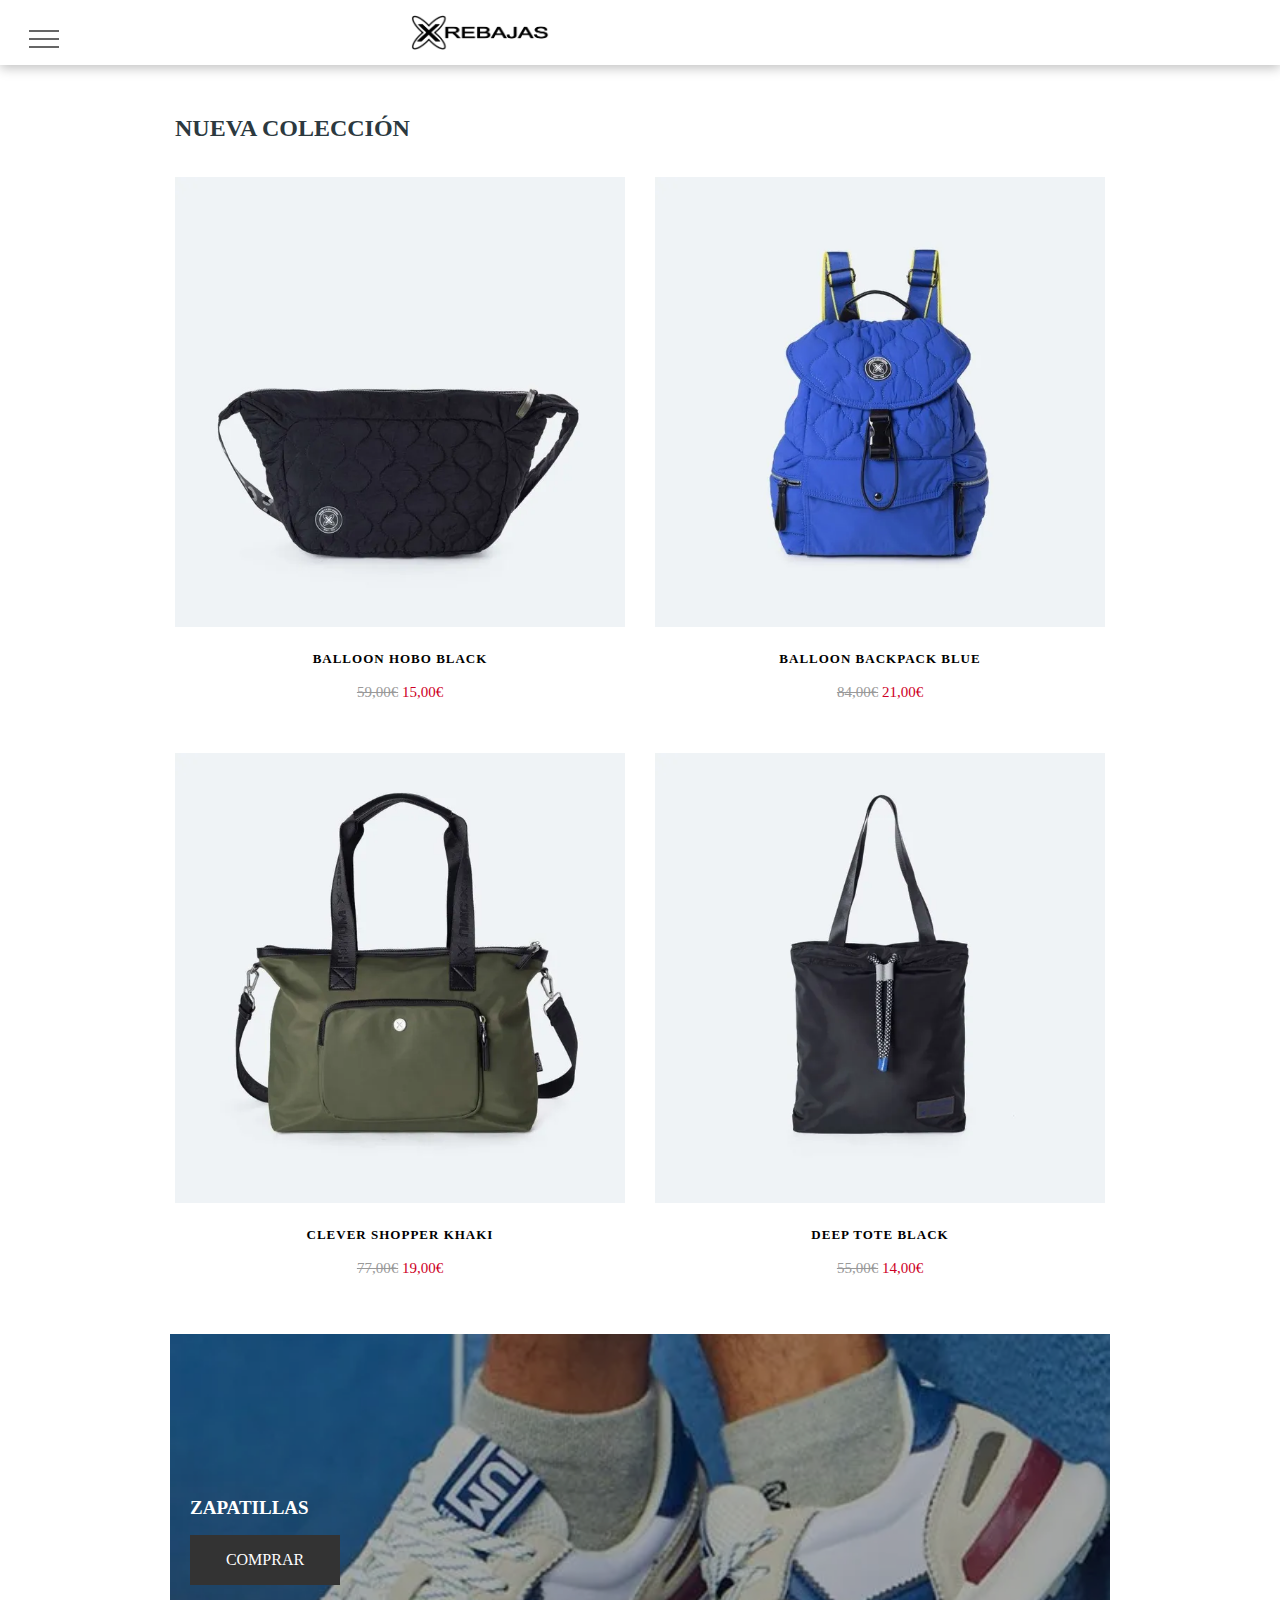
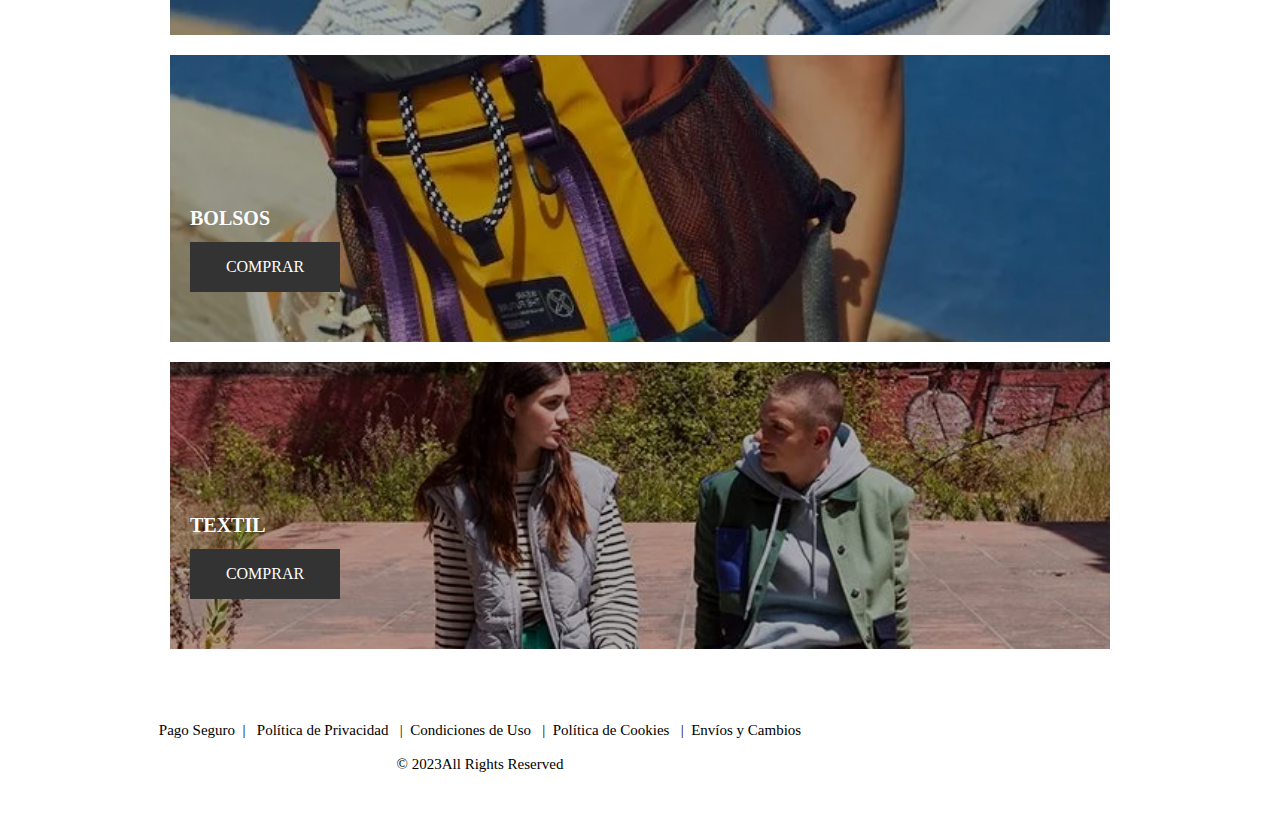
==== commit 7e59c278: "xxx" ====
--- a/BOLSOS.html
+++ b/BOLSOS.html
@@ -914,7 +914,8 @@
       -webkit-box-shadow: none !important;
       background-color: rgba(0, 0, 0, 0) !important;
       background-repeat: no-repeat !important;
-      background-image: url(images/2-640w.jpg) !important;
+       background-image: url(images/2-640w.jpg) !important;
+      margin: 10px;
       background-size: cover !important;
     }
 
